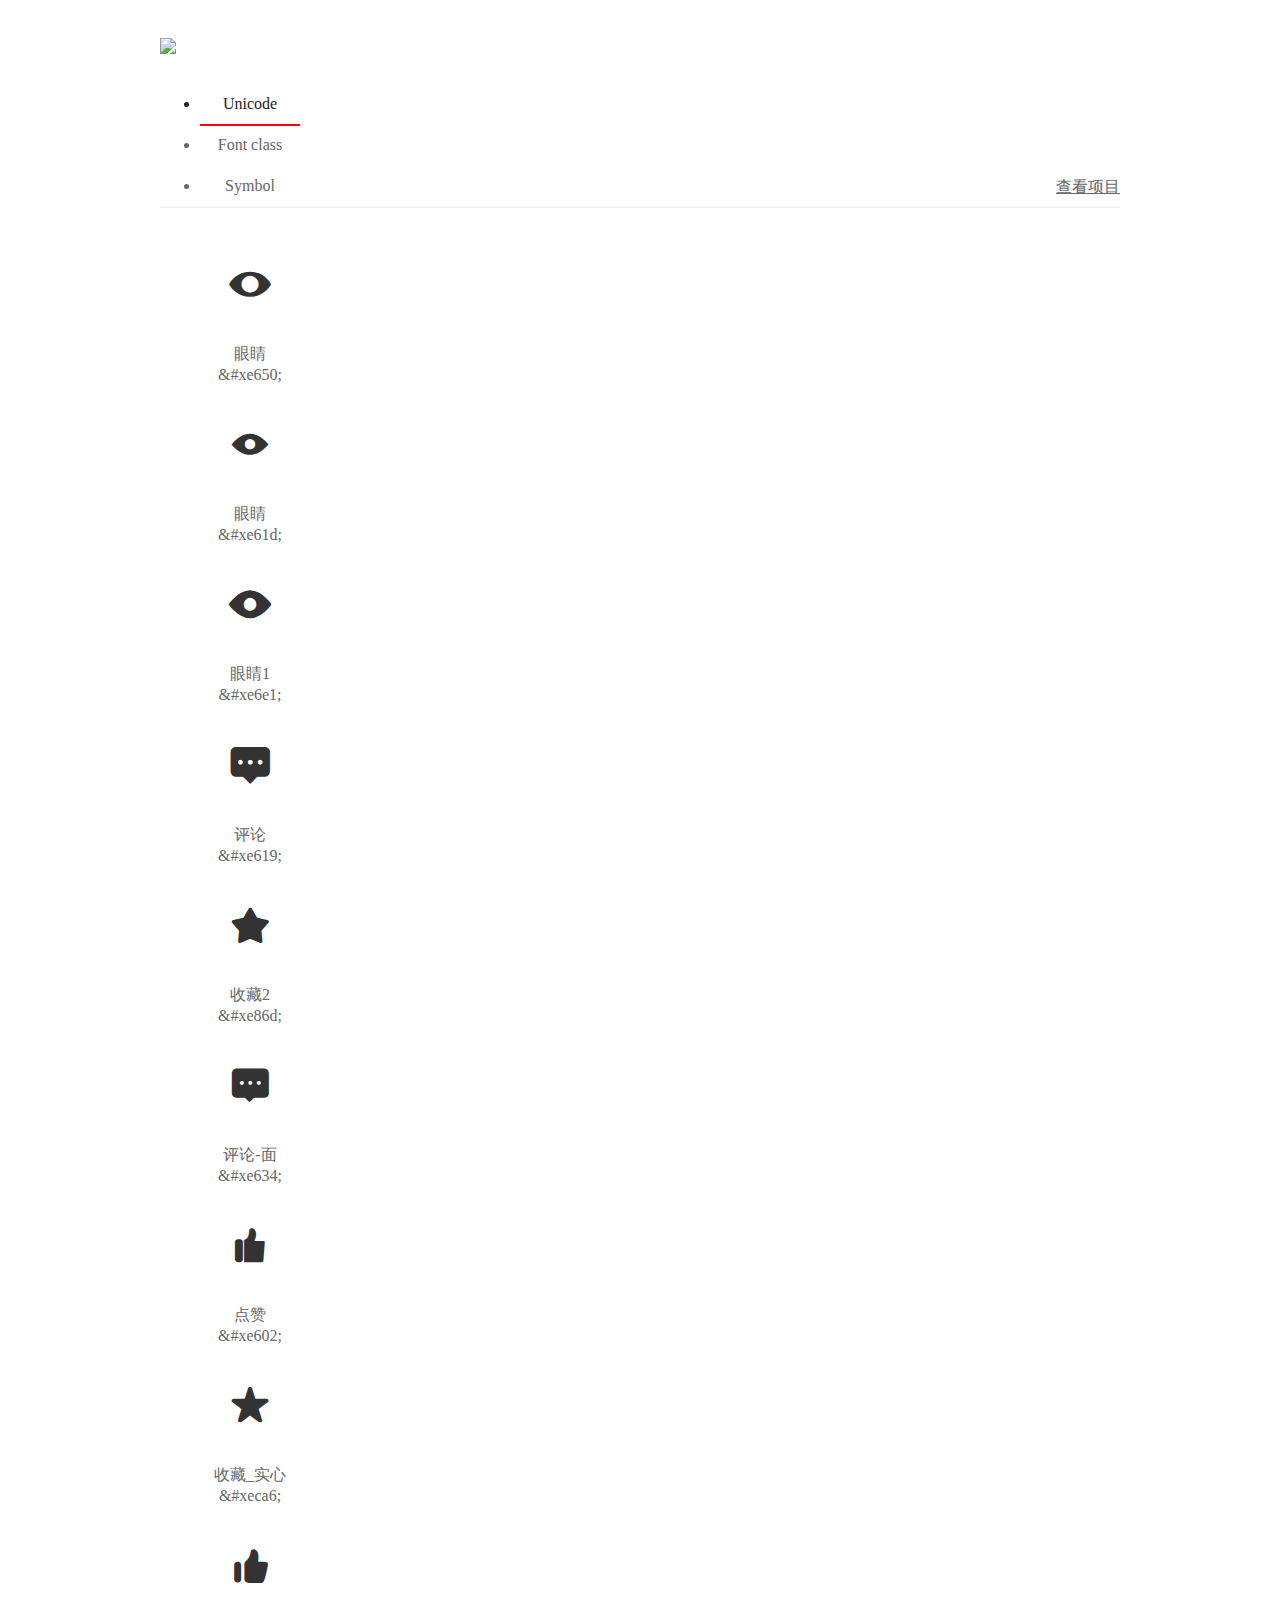
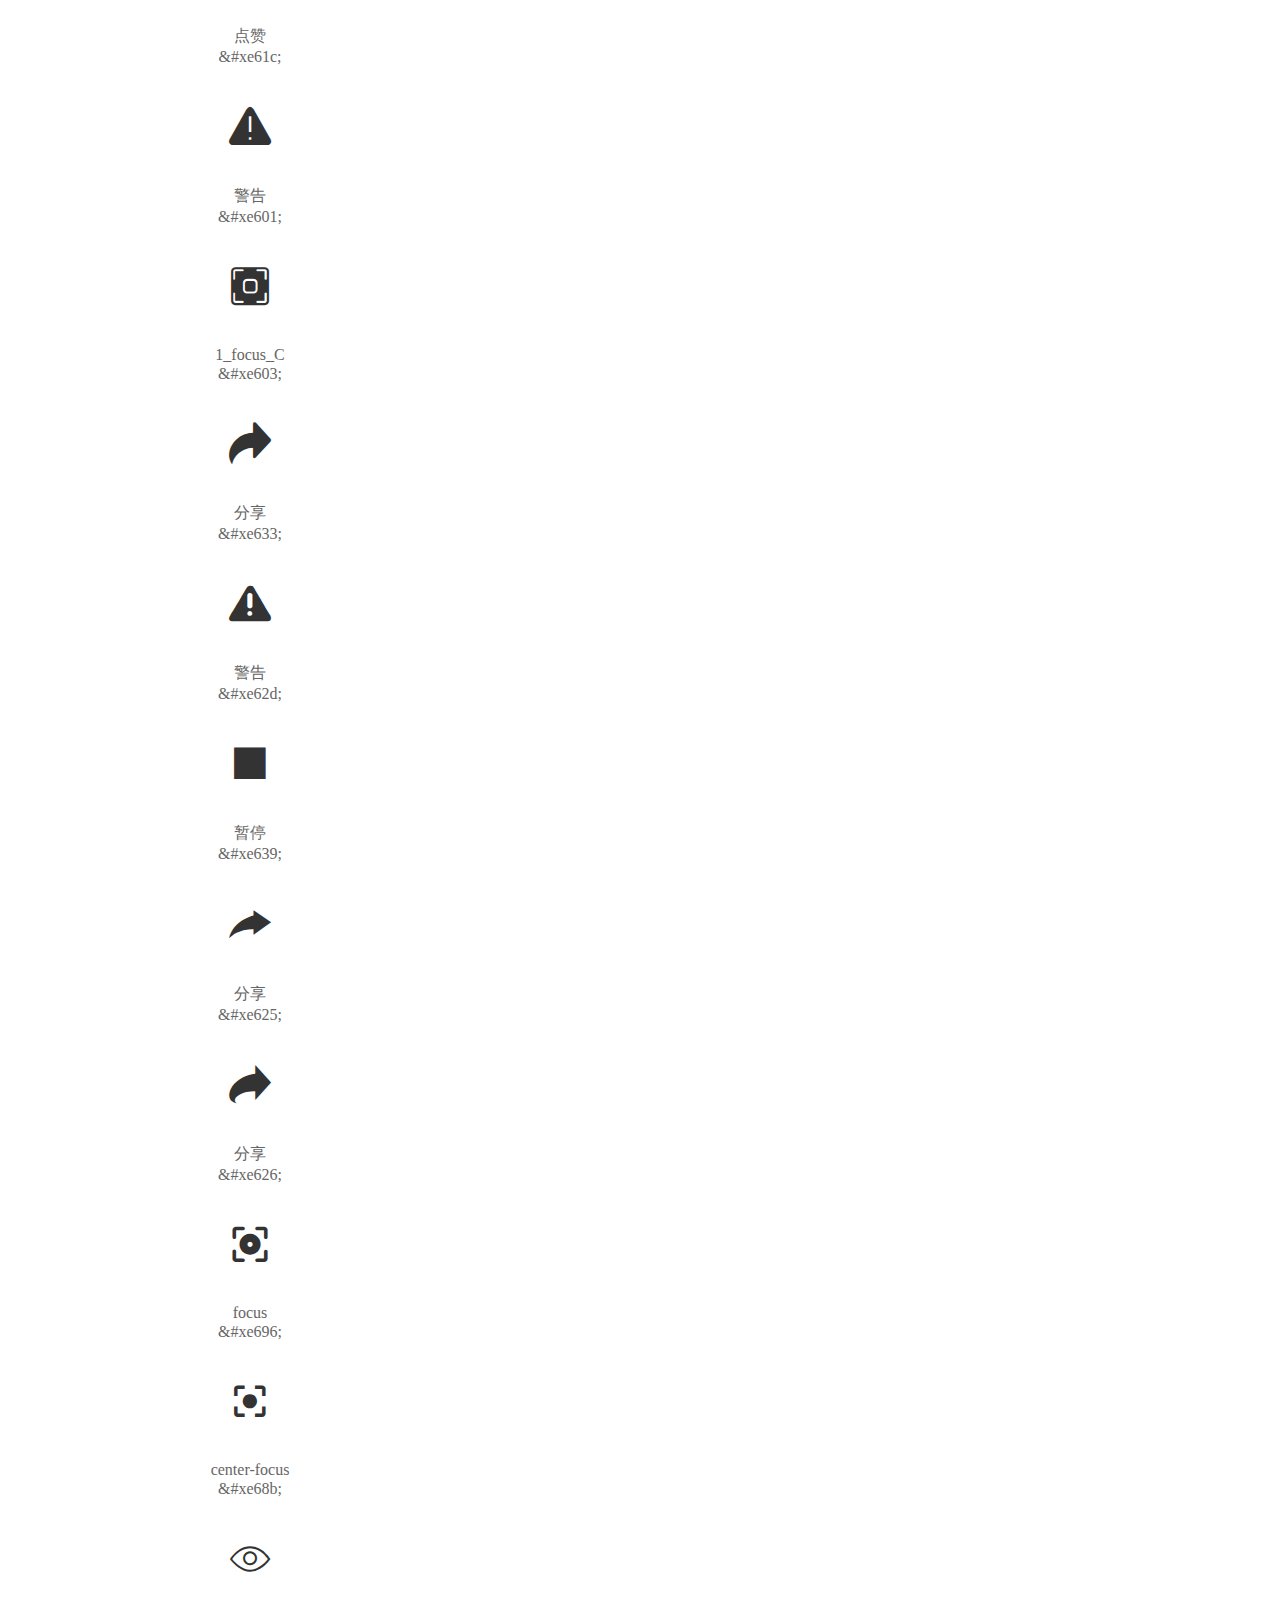
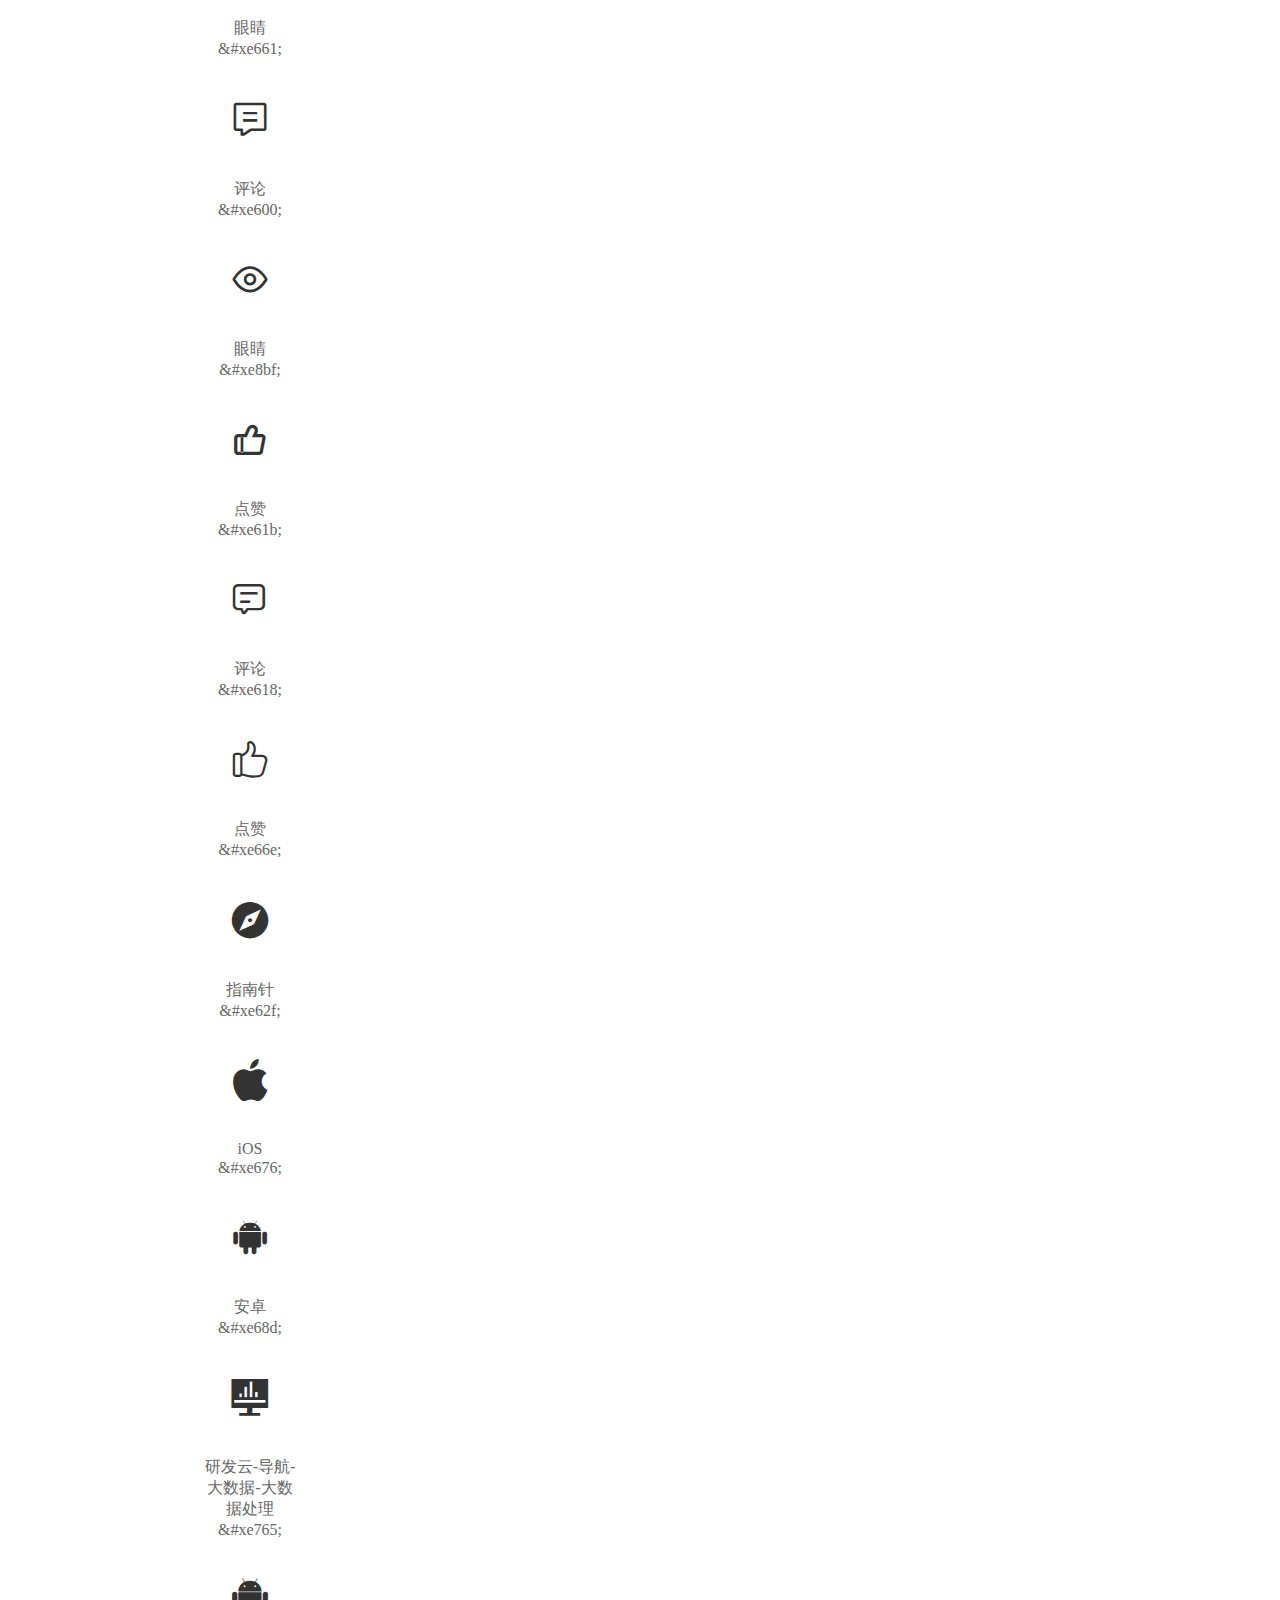
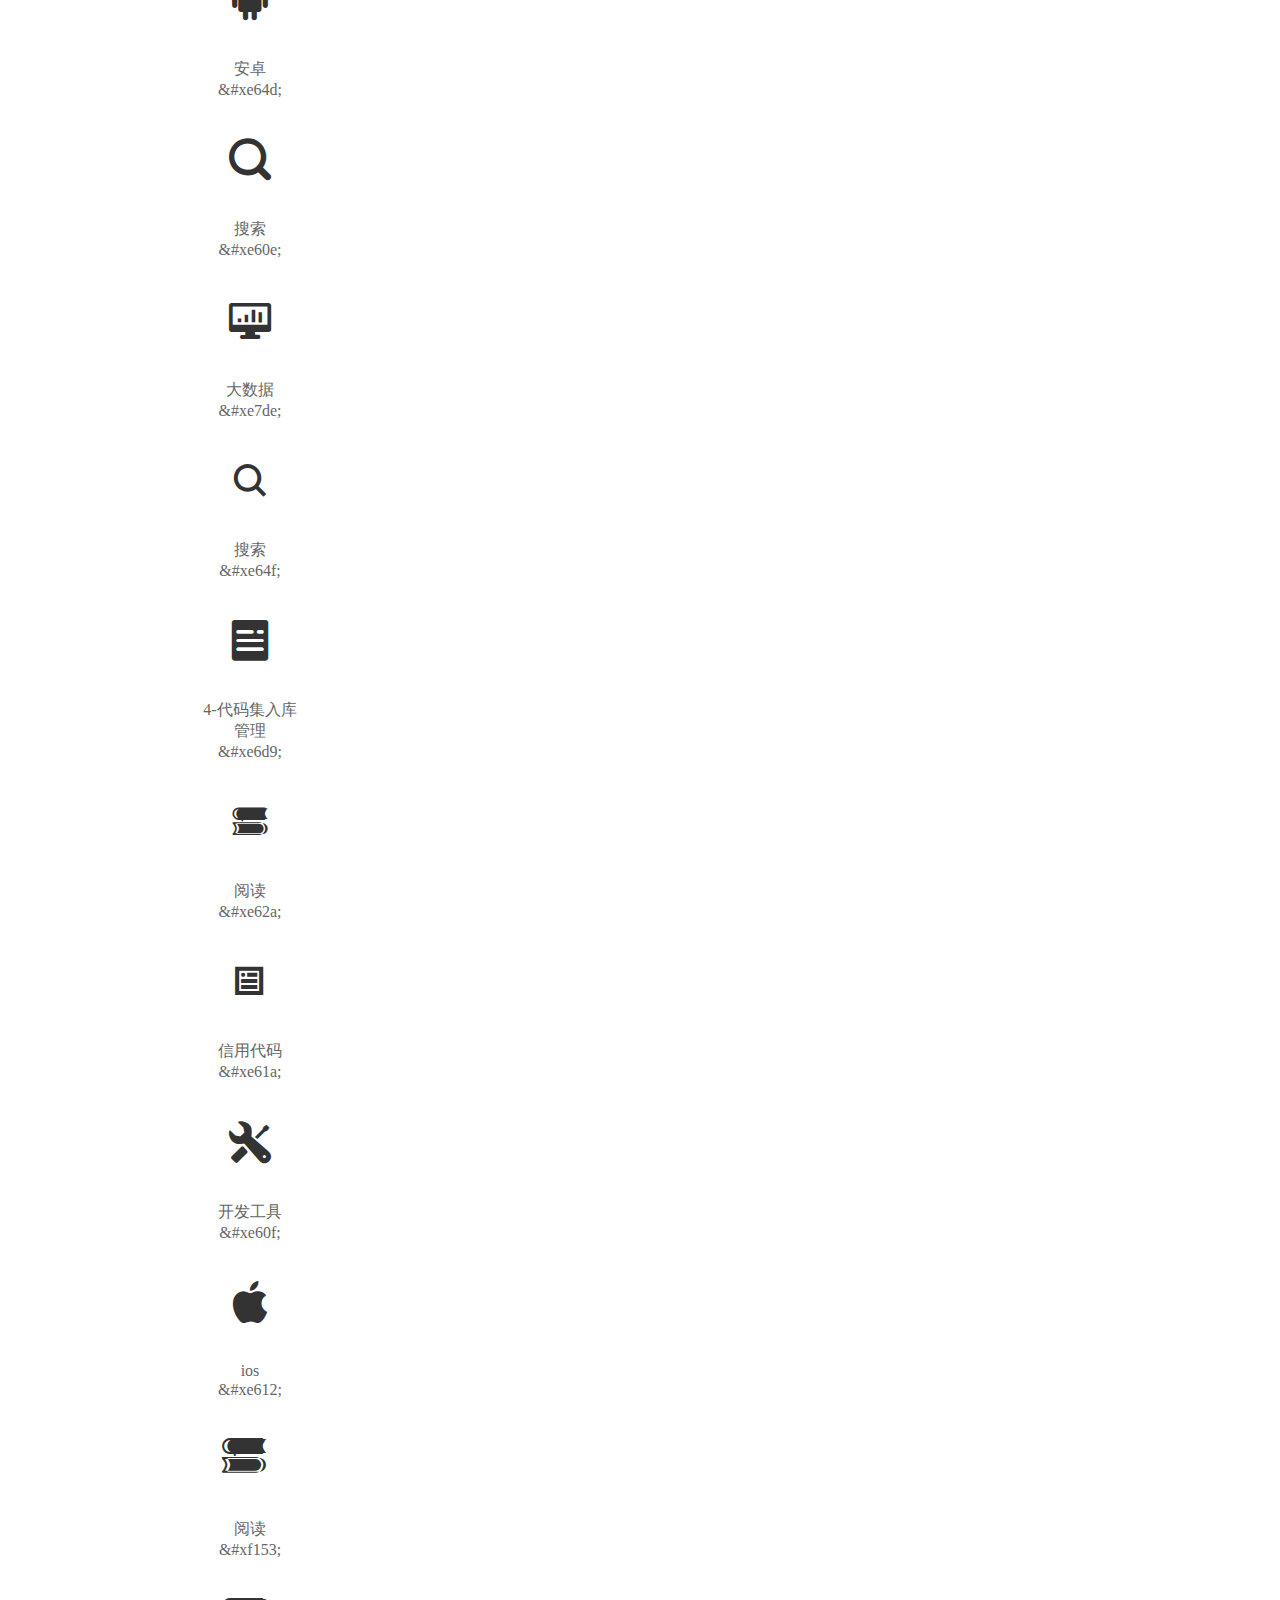
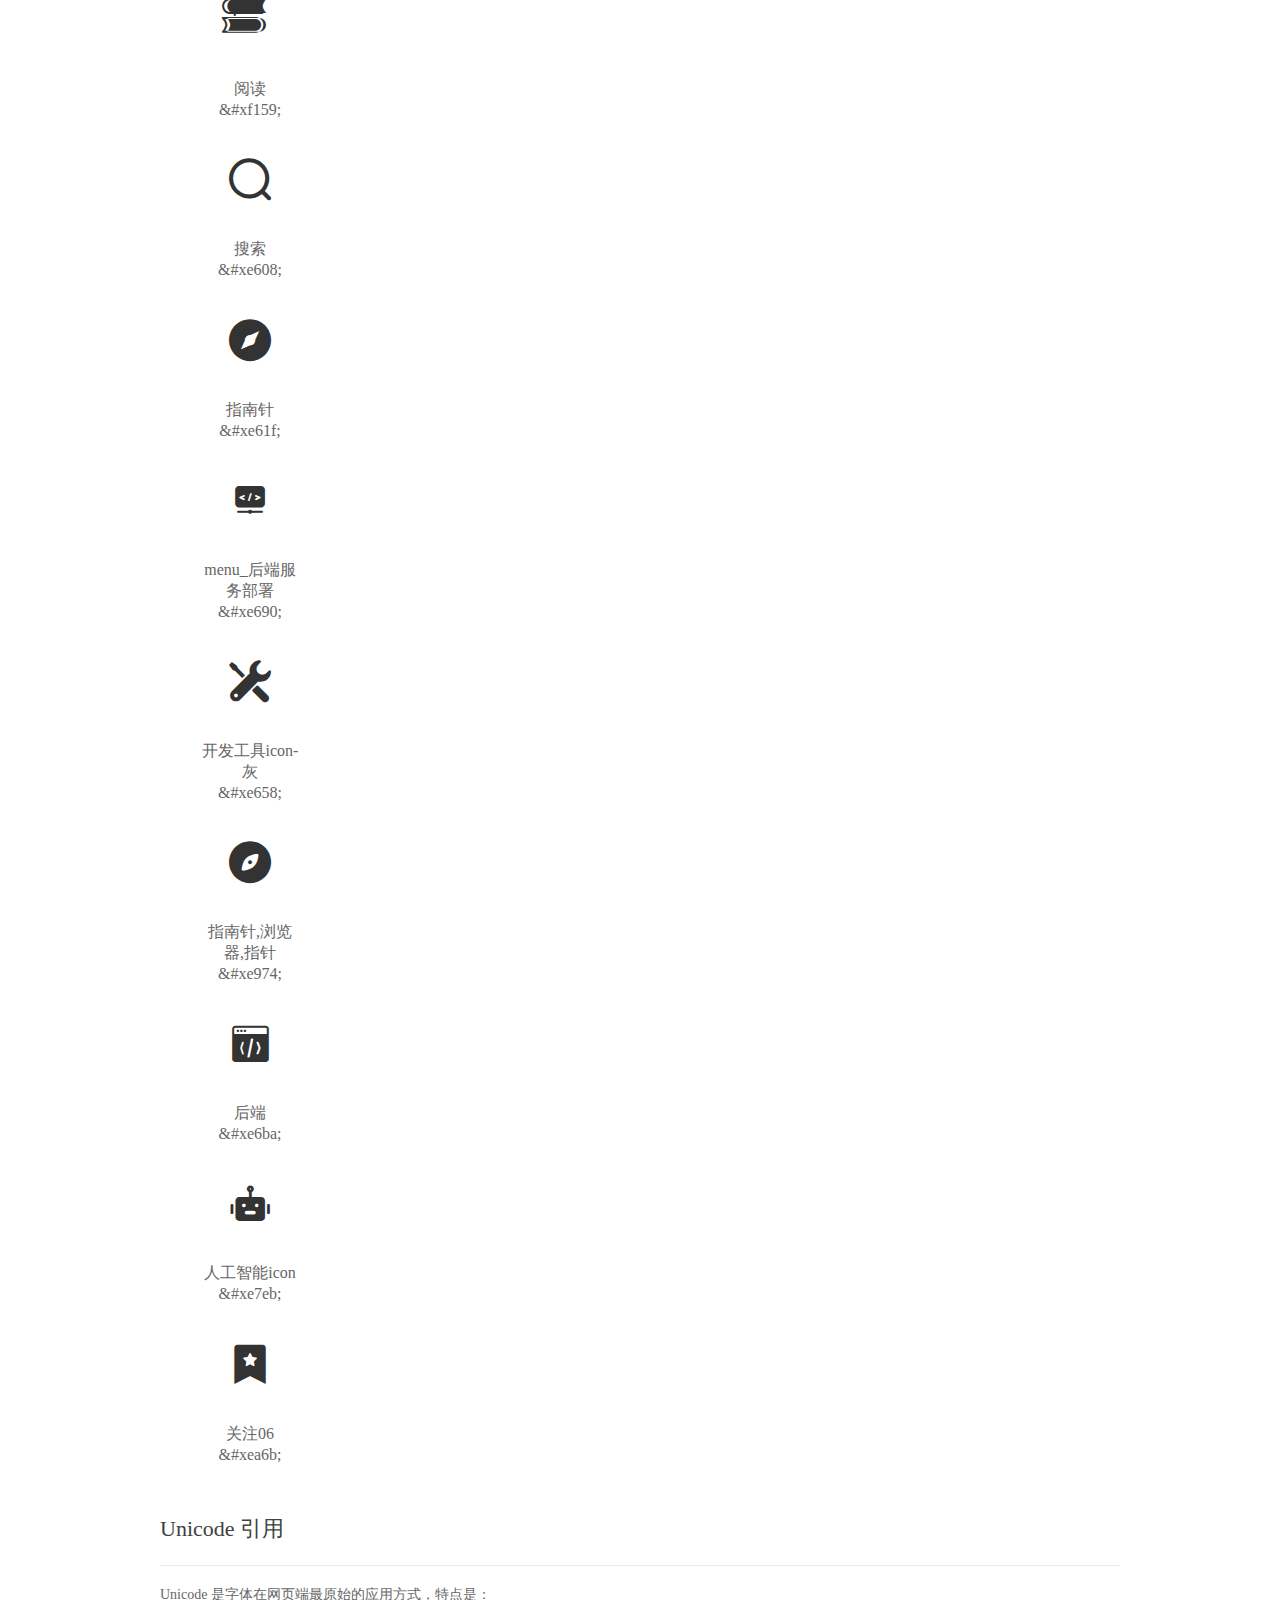
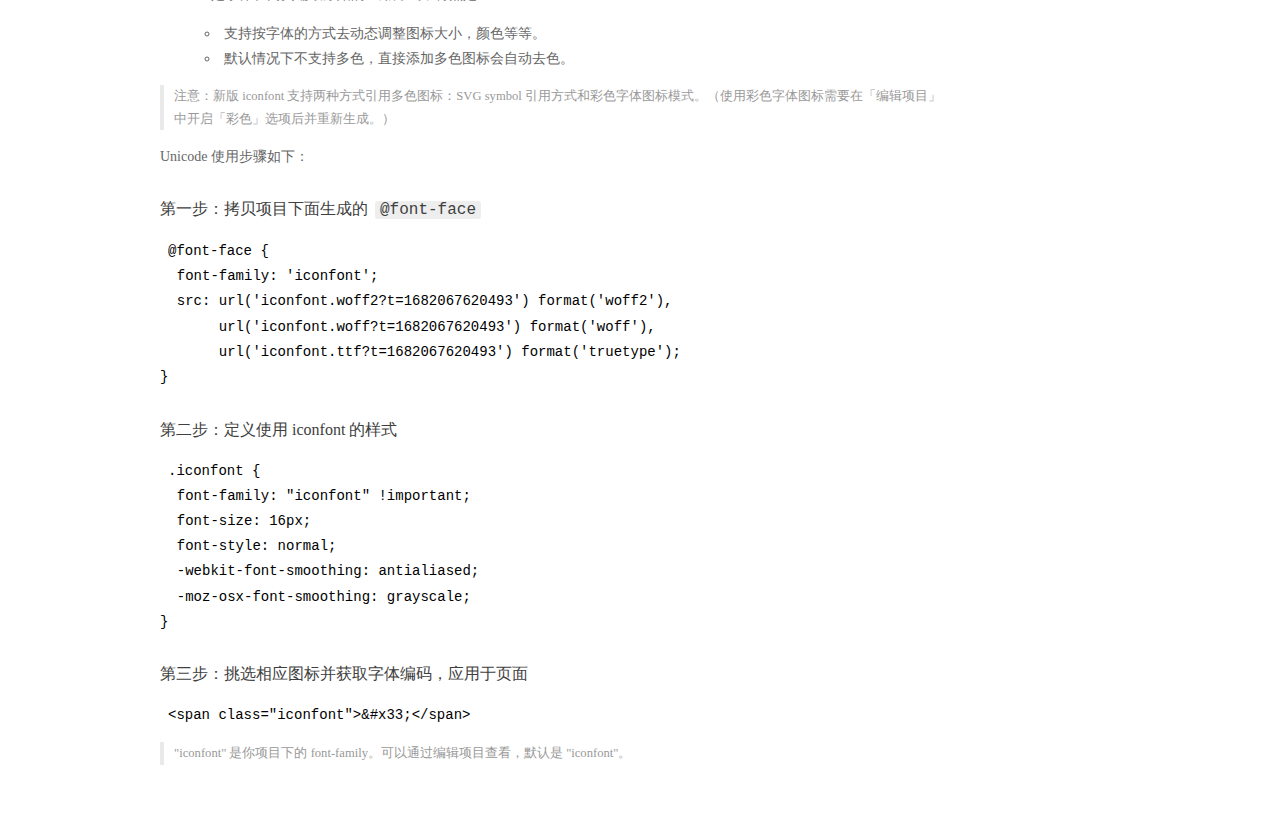
==== CAT/fonts/demo_index.html @ fedba41d "cat" ====
<!DOCTYPE html>
<html>
<head>
  <meta charset="utf-8"/>
  <title>iconfont Demo</title>
  <link rel="shortcut icon" href="//img.alicdn.com/imgextra/i4/O1CN01Z5paLz1O0zuCC7osS_!!6000000001644-55-tps-83-82.svg" type="image/x-icon"/>
  <link rel="icon" type="image/svg+xml" href="//img.alicdn.com/imgextra/i4/O1CN01Z5paLz1O0zuCC7osS_!!6000000001644-55-tps-83-82.svg"/>
  <link rel="stylesheet" href="https://g.alicdn.com/thx/cube/1.3.2/cube.min.css">
  <link rel="stylesheet" href="demo.css">
  <link rel="stylesheet" href="iconfont.css">
  <script src="iconfont.js"></script>
  <!-- jQuery -->
  <script src="https://a1.alicdn.com/oss/uploads/2018/12/26/7bfddb60-08e8-11e9-9b04-53e73bb6408b.js"></script>
  <!-- 代码高亮 -->
  <script src="https://a1.alicdn.com/oss/uploads/2018/12/26/a3f714d0-08e6-11e9-8a15-ebf944d7534c.js"></script>
  <style>
    .main .logo {
      margin-top: 0;
      height: auto;
    }

    .main .logo a {
      display: flex;
      align-items: center;
    }

    .main .logo .sub-title {
      margin-left: 0.5em;
      font-size: 22px;
      color: #fff;
      background: linear-gradient(-45deg, #3967FF, #B500FE);
      -webkit-background-clip: text;
      -webkit-text-fill-color: transparent;
    }
  </style>
</head>
<body>
  <div class="main">
    <h1 class="logo"><a href="https://www.iconfont.cn/" title="iconfont 首页" target="_blank">
      <img width="200" src="https://img.alicdn.com/imgextra/i3/O1CN01Mn65HV1FfSEzR6DKv_!!6000000000514-55-tps-228-59.svg">
      
    </a></h1>
    <div class="nav-tabs">
      <ul id="tabs" class="dib-box">
        <li class="dib active"><span>Unicode</span></li>
        <li class="dib"><span>Font class</span></li>
        <li class="dib"><span>Symbol</span></li>
      </ul>
      
      <a href="https://www.iconfont.cn/manage/index?manage_type=myprojects&projectId=4026173" target="_blank" class="nav-more">查看项目</a>
      
    </div>
    <div class="tab-container">
      <div class="content unicode" style="display: block;">
          <ul class="icon_lists dib-box">
          
            <li class="dib">
              <span class="icon iconfont">&#xe650;</span>
                <div class="name">眼睛</div>
                <div class="code-name">&amp;#xe650;</div>
              </li>
          
            <li class="dib">
              <span class="icon iconfont">&#xe61d;</span>
                <div class="name">眼睛</div>
                <div class="code-name">&amp;#xe61d;</div>
              </li>
          
            <li class="dib">
              <span class="icon iconfont">&#xe6e1;</span>
                <div class="name">眼睛1</div>
                <div class="code-name">&amp;#xe6e1;</div>
              </li>
          
            <li class="dib">
              <span class="icon iconfont">&#xe619;</span>
                <div class="name">评论</div>
                <div class="code-name">&amp;#xe619;</div>
              </li>
          
            <li class="dib">
              <span class="icon iconfont">&#xe86d;</span>
                <div class="name"> 收藏2</div>
                <div class="code-name">&amp;#xe86d;</div>
              </li>
          
            <li class="dib">
              <span class="icon iconfont">&#xe634;</span>
                <div class="name">评论-面</div>
                <div class="code-name">&amp;#xe634;</div>
              </li>
          
            <li class="dib">
              <span class="icon iconfont">&#xe602;</span>
                <div class="name">点赞</div>
                <div class="code-name">&amp;#xe602;</div>
              </li>
          
            <li class="dib">
              <span class="icon iconfont">&#xeca6;</span>
                <div class="name">收藏_实心</div>
                <div class="code-name">&amp;#xeca6;</div>
              </li>
          
            <li class="dib">
              <span class="icon iconfont">&#xe61c;</span>
                <div class="name">点赞</div>
                <div class="code-name">&amp;#xe61c;</div>
              </li>
          
            <li class="dib">
              <span class="icon iconfont">&#xe601;</span>
                <div class="name">警告</div>
                <div class="code-name">&amp;#xe601;</div>
              </li>
          
            <li class="dib">
              <span class="icon iconfont">&#xe603;</span>
                <div class="name">1_focus_C</div>
                <div class="code-name">&amp;#xe603;</div>
              </li>
          
            <li class="dib">
              <span class="icon iconfont">&#xe633;</span>
                <div class="name">分享</div>
                <div class="code-name">&amp;#xe633;</div>
              </li>
          
            <li class="dib">
              <span class="icon iconfont">&#xe62d;</span>
                <div class="name">警告</div>
                <div class="code-name">&amp;#xe62d;</div>
              </li>
          
            <li class="dib">
              <span class="icon iconfont">&#xe639;</span>
                <div class="name">暂停</div>
                <div class="code-name">&amp;#xe639;</div>
              </li>
          
            <li class="dib">
              <span class="icon iconfont">&#xe625;</span>
                <div class="name">分享</div>
                <div class="code-name">&amp;#xe625;</div>
              </li>
          
            <li class="dib">
              <span class="icon iconfont">&#xe626;</span>
                <div class="name">分享</div>
                <div class="code-name">&amp;#xe626;</div>
              </li>
          
            <li class="dib">
              <span class="icon iconfont">&#xe696;</span>
                <div class="name">focus</div>
                <div class="code-name">&amp;#xe696;</div>
              </li>
          
            <li class="dib">
              <span class="icon iconfont">&#xe68b;</span>
                <div class="name">center-focus</div>
                <div class="code-name">&amp;#xe68b;</div>
              </li>
          
            <li class="dib">
              <span class="icon iconfont">&#xe661;</span>
                <div class="name">眼睛</div>
                <div class="code-name">&amp;#xe661;</div>
              </li>
          
            <li class="dib">
              <span class="icon iconfont">&#xe600;</span>
                <div class="name">评论</div>
                <div class="code-name">&amp;#xe600;</div>
              </li>
          
            <li class="dib">
              <span class="icon iconfont">&#xe8bf;</span>
                <div class="name">眼睛</div>
                <div class="code-name">&amp;#xe8bf;</div>
              </li>
          
            <li class="dib">
              <span class="icon iconfont">&#xe61b;</span>
                <div class="name">点赞</div>
                <div class="code-name">&amp;#xe61b;</div>
              </li>
          
            <li class="dib">
              <span class="icon iconfont">&#xe618;</span>
                <div class="name">评论</div>
                <div class="code-name">&amp;#xe618;</div>
              </li>
          
            <li class="dib">
              <span class="icon iconfont">&#xe66e;</span>
                <div class="name">点赞</div>
                <div class="code-name">&amp;#xe66e;</div>
              </li>
          
            <li class="dib">
              <span class="icon iconfont">&#xe62f;</span>
                <div class="name">指南针</div>
                <div class="code-name">&amp;#xe62f;</div>
              </li>
          
            <li class="dib">
              <span class="icon iconfont">&#xe676;</span>
                <div class="name">iOS</div>
                <div class="code-name">&amp;#xe676;</div>
              </li>
          
            <li class="dib">
              <span class="icon iconfont">&#xe68d;</span>
                <div class="name">安卓</div>
                <div class="code-name">&amp;#xe68d;</div>
              </li>
          
            <li class="dib">
              <span class="icon iconfont">&#xe765;</span>
                <div class="name">研发云-导航-大数据-大数据处理</div>
                <div class="code-name">&amp;#xe765;</div>
              </li>
          
            <li class="dib">
              <span class="icon iconfont">&#xe64d;</span>
                <div class="name">安卓</div>
                <div class="code-name">&amp;#xe64d;</div>
              </li>
          
            <li class="dib">
              <span class="icon iconfont">&#xe60e;</span>
                <div class="name">搜索</div>
                <div class="code-name">&amp;#xe60e;</div>
              </li>
          
            <li class="dib">
              <span class="icon iconfont">&#xe7de;</span>
                <div class="name">大数据</div>
                <div class="code-name">&amp;#xe7de;</div>
              </li>
          
            <li class="dib">
              <span class="icon iconfont">&#xe64f;</span>
                <div class="name">搜索</div>
                <div class="code-name">&amp;#xe64f;</div>
              </li>
          
            <li class="dib">
              <span class="icon iconfont">&#xe6d9;</span>
                <div class="name">4-代码集入库管理</div>
                <div class="code-name">&amp;#xe6d9;</div>
              </li>
          
            <li class="dib">
              <span class="icon iconfont">&#xe62a;</span>
                <div class="name">阅读</div>
                <div class="code-name">&amp;#xe62a;</div>
              </li>
          
            <li class="dib">
              <span class="icon iconfont">&#xe61a;</span>
                <div class="name">信用代码</div>
                <div class="code-name">&amp;#xe61a;</div>
              </li>
          
            <li class="dib">
              <span class="icon iconfont">&#xe60f;</span>
                <div class="name">开发工具</div>
                <div class="code-name">&amp;#xe60f;</div>
              </li>
          
            <li class="dib">
              <span class="icon iconfont">&#xe612;</span>
                <div class="name">ios</div>
                <div class="code-name">&amp;#xe612;</div>
              </li>
          
            <li class="dib">
              <span class="icon iconfont">&#xf153;</span>
                <div class="name">阅读</div>
                <div class="code-name">&amp;#xf153;</div>
              </li>
          
            <li class="dib">
              <span class="icon iconfont">&#xf159;</span>
                <div class="name">阅读</div>
                <div class="code-name">&amp;#xf159;</div>
              </li>
          
            <li class="dib">
              <span class="icon iconfont">&#xe608;</span>
                <div class="name">搜索</div>
                <div class="code-name">&amp;#xe608;</div>
              </li>
          
            <li class="dib">
              <span class="icon iconfont">&#xe61f;</span>
                <div class="name">指南针</div>
                <div class="code-name">&amp;#xe61f;</div>
              </li>
          
            <li class="dib">
              <span class="icon iconfont">&#xe690;</span>
                <div class="name">menu_后端服务部署</div>
                <div class="code-name">&amp;#xe690;</div>
              </li>
          
            <li class="dib">
              <span class="icon iconfont">&#xe658;</span>
                <div class="name">开发工具icon-灰</div>
                <div class="code-name">&amp;#xe658;</div>
              </li>
          
            <li class="dib">
              <span class="icon iconfont">&#xe974;</span>
                <div class="name">指南针,浏览器,指针</div>
                <div class="code-name">&amp;#xe974;</div>
              </li>
          
            <li class="dib">
              <span class="icon iconfont">&#xe6ba;</span>
                <div class="name">后端</div>
                <div class="code-name">&amp;#xe6ba;</div>
              </li>
          
            <li class="dib">
              <span class="icon iconfont">&#xe7eb;</span>
                <div class="name">人工智能icon</div>
                <div class="code-name">&amp;#xe7eb;</div>
              </li>
          
            <li class="dib">
              <span class="icon iconfont">&#xea6b;</span>
                <div class="name">关注06</div>
                <div class="code-name">&amp;#xea6b;</div>
              </li>
          
          </ul>
          <div class="article markdown">
          <h2 id="unicode-">Unicode 引用</h2>
          <hr>

          <p>Unicode 是字体在网页端最原始的应用方式，特点是：</p>
          <ul>
            <li>支持按字体的方式去动态调整图标大小，颜色等等。</li>
            <li>默认情况下不支持多色，直接添加多色图标会自动去色。</li>
          </ul>
          <blockquote>
            <p>注意：新版 iconfont 支持两种方式引用多色图标：SVG symbol 引用方式和彩色字体图标模式。（使用彩色字体图标需要在「编辑项目」中开启「彩色」选项后并重新生成。）</p>
          </blockquote>
          <p>Unicode 使用步骤如下：</p>
          <h3 id="-font-face">第一步：拷贝项目下面生成的 <code>@font-face</code></h3>
<pre><code class="language-css"
>@font-face {
  font-family: 'iconfont';
  src: url('iconfont.woff2?t=1682067620493') format('woff2'),
       url('iconfont.woff?t=1682067620493') format('woff'),
       url('iconfont.ttf?t=1682067620493') format('truetype');
}
</code></pre>
          <h3 id="-iconfont-">第二步：定义使用 iconfont 的样式</h3>
<pre><code class="language-css"
>.iconfont {
  font-family: "iconfont" !important;
  font-size: 16px;
  font-style: normal;
  -webkit-font-smoothing: antialiased;
  -moz-osx-font-smoothing: grayscale;
}
</code></pre>
          <h3 id="-">第三步：挑选相应图标并获取字体编码，应用于页面</h3>
<pre>
<code class="language-html"
>&lt;span class="iconfont"&gt;&amp;#x33;&lt;/span&gt;
</code></pre>
          <blockquote>
            <p>"iconfont" 是你项目下的 font-family。可以通过编辑项目查看，默认是 "iconfont"。</p>
          </blockquote>
          </div>
      </div>
      <div class="content font-class">
        <ul class="icon_lists dib-box">
          
          <li class="dib">
            <span class="icon iconfont icon-yj"></span>
            <div class="name">
              眼睛
            </div>
            <div class="code-name">.icon-yj
            </div>
          </li>
          
          <li class="dib">
            <span class="icon iconfont icon-yanjing2"></span>
            <div class="name">
              眼睛
            </div>
            <div class="code-name">.icon-yanjing2
            </div>
          </li>
          
          <li class="dib">
            <span class="icon iconfont icon-yanjing3"></span>
            <div class="name">
              眼睛1
            </div>
            <div class="code-name">.icon-yanjing3
            </div>
          </li>
          
          <li class="dib">
            <span class="icon iconfont icon-pinglun2"></span>
            <div class="name">
              评论
            </div>
            <div class="code-name">.icon-pinglun2
            </div>
          </li>
          
          <li class="dib">
            <span class="icon iconfont icon-shoucang"></span>
            <div class="name">
               收藏2
            </div>
            <div class="code-name">.icon-shoucang
            </div>
          </li>
          
          <li class="dib">
            <span class="icon iconfont icon-pinglun-mian"></span>
            <div class="name">
              评论-面
            </div>
            <div class="code-name">.icon-pinglun-mian
            </div>
          </li>
          
          <li class="dib">
            <span class="icon iconfont icon-dianzan"></span>
            <div class="name">
              点赞
            </div>
            <div class="code-name">.icon-dianzan
            </div>
          </li>
          
          <li class="dib">
            <span class="icon iconfont icon-shoucang_shixin"></span>
            <div class="name">
              收藏_实心
            </div>
            <div class="code-name">.icon-shoucang_shixin
            </div>
          </li>
          
          <li class="dib">
            <span class="icon iconfont icon-dianzan1"></span>
            <div class="name">
              点赞
            </div>
            <div class="code-name">.icon-dianzan1
            </div>
          </li>
          
          <li class="dib">
            <span class="icon iconfont icon-jinggao"></span>
            <div class="name">
              警告
            </div>
            <div class="code-name">.icon-jinggao
            </div>
          </li>
          
          <li class="dib">
            <span class="icon iconfont icon-1focusc"></span>
            <div class="name">
              1_focus_C
            </div>
            <div class="code-name">.icon-1focusc
            </div>
          </li>
          
          <li class="dib">
            <span class="icon iconfont icon-fenxiang"></span>
            <div class="name">
              分享
            </div>
            <div class="code-name">.icon-fenxiang
            </div>
          </li>
          
          <li class="dib">
            <span class="icon iconfont icon-jinggao1"></span>
            <div class="name">
              警告
            </div>
            <div class="code-name">.icon-jinggao1
            </div>
          </li>
          
          <li class="dib">
            <span class="icon iconfont icon-zanting"></span>
            <div class="name">
              暂停
            </div>
            <div class="code-name">.icon-zanting
            </div>
          </li>
          
          <li class="dib">
            <span class="icon iconfont icon-arrow-"></span>
            <div class="name">
              分享
            </div>
            <div class="code-name">.icon-arrow-
            </div>
          </li>
          
          <li class="dib">
            <span class="icon iconfont icon-arrow-1"></span>
            <div class="name">
              分享
            </div>
            <div class="code-name">.icon-arrow-1
            </div>
          </li>
          
          <li class="dib">
            <span class="icon iconfont icon-focus"></span>
            <div class="name">
              focus
            </div>
            <div class="code-name">.icon-focus
            </div>
          </li>
          
          <li class="dib">
            <span class="icon iconfont icon-center-focus"></span>
            <div class="name">
              center-focus
            </div>
            <div class="code-name">.icon-center-focus
            </div>
          </li>
          
          <li class="dib">
            <span class="icon iconfont icon-yanjing"></span>
            <div class="name">
              眼睛
            </div>
            <div class="code-name">.icon-yanjing
            </div>
          </li>
          
          <li class="dib">
            <span class="icon iconfont icon-pinglun"></span>
            <div class="name">
              评论
            </div>
            <div class="code-name">.icon-pinglun
            </div>
          </li>
          
          <li class="dib">
            <span class="icon iconfont icon-yanjing1"></span>
            <div class="name">
              眼睛
            </div>
            <div class="code-name">.icon-yanjing1
            </div>
          </li>
          
          <li class="dib">
            <span class="icon iconfont icon-dianzan-"></span>
            <div class="name">
              点赞
            </div>
            <div class="code-name">.icon-dianzan-
            </div>
          </li>
          
          <li class="dib">
            <span class="icon iconfont icon-pinglun1"></span>
            <div class="name">
              评论
            </div>
            <div class="code-name">.icon-pinglun1
            </div>
          </li>
          
          <li class="dib">
            <span class="icon iconfont icon-thumbsup"></span>
            <div class="name">
              点赞
            </div>
            <div class="code-name">.icon-thumbsup
            </div>
          </li>
          
          <li class="dib">
            <span class="icon iconfont icon-zhinanzhen"></span>
            <div class="name">
              指南针
            </div>
            <div class="code-name">.icon-zhinanzhen
            </div>
          </li>
          
          <li class="dib">
            <span class="icon iconfont icon-ios"></span>
            <div class="name">
              iOS
            </div>
            <div class="code-name">.icon-ios
            </div>
          </li>
          
          <li class="dib">
            <span class="icon iconfont icon-anzhuo"></span>
            <div class="name">
              安卓
            </div>
            <div class="code-name">.icon-anzhuo
            </div>
          </li>
          
          <li class="dib">
            <span class="icon iconfont icon-yanfayun-daohang-dashuju-dashujuchuli"></span>
            <div class="name">
              研发云-导航-大数据-大数据处理
            </div>
            <div class="code-name">.icon-yanfayun-daohang-dashuju-dashujuchuli
            </div>
          </li>
          
          <li class="dib">
            <span class="icon iconfont icon-anzhuo1"></span>
            <div class="name">
              安卓
            </div>
            <div class="code-name">.icon-anzhuo1
            </div>
          </li>
          
          <li class="dib">
            <span class="icon iconfont icon-sousuo"></span>
            <div class="name">
              搜索
            </div>
            <div class="code-name">.icon-sousuo
            </div>
          </li>
          
          <li class="dib">
            <span class="icon iconfont icon-dashuju"></span>
            <div class="name">
              大数据
            </div>
            <div class="code-name">.icon-dashuju
            </div>
          </li>
          
          <li class="dib">
            <span class="icon iconfont icon-sousuo1"></span>
            <div class="name">
              搜索
            </div>
            <div class="code-name">.icon-sousuo1
            </div>
          </li>
          
          <li class="dib">
            <span class="icon iconfont icon--daimajirukuguanli"></span>
            <div class="name">
              4-代码集入库管理
            </div>
            <div class="code-name">.icon--daimajirukuguanli
            </div>
          </li>
          
          <li class="dib">
            <span class="icon iconfont icon-yuedu"></span>
            <div class="name">
              阅读
            </div>
            <div class="code-name">.icon-yuedu
            </div>
          </li>
          
          <li class="dib">
            <span class="icon iconfont icon-xinyongdaima"></span>
            <div class="name">
              信用代码
            </div>
            <div class="code-name">.icon-xinyongdaima
            </div>
          </li>
          
          <li class="dib">
            <span class="icon iconfont icon-kaifagongju"></span>
            <div class="name">
              开发工具
            </div>
            <div class="code-name">.icon-kaifagongju
            </div>
          </li>
          
          <li class="dib">
            <span class="icon iconfont icon-ios1"></span>
            <div class="name">
              ios
            </div>
            <div class="code-name">.icon-ios1
            </div>
          </li>
          
          <li class="dib">
            <span class="icon iconfont icon-yuedu1"></span>
            <div class="name">
              阅读
            </div>
            <div class="code-name">.icon-yuedu1
            </div>
          </li>
          
          <li class="dib">
            <span class="icon iconfont icon-yuedu2"></span>
            <div class="name">
              阅读
            </div>
            <div class="code-name">.icon-yuedu2
            </div>
          </li>
          
          <li class="dib">
            <span class="icon iconfont icon-sousuo2"></span>
            <div class="name">
              搜索
            </div>
            <div class="code-name">.icon-sousuo2
            </div>
          </li>
          
          <li class="dib">
            <span class="icon iconfont icon-zhinanzhen1"></span>
            <div class="name">
              指南针
            </div>
            <div class="code-name">.icon-zhinanzhen1
            </div>
          </li>
          
          <li class="dib">
            <span class="icon iconfont icon-menu_houduanfuwubushu"></span>
            <div class="name">
              menu_后端服务部署
            </div>
            <div class="code-name">.icon-menu_houduanfuwubushu
            </div>
          </li>
          
          <li class="dib">
            <span class="icon iconfont icon-kaifagongjuicon-hui"></span>
            <div class="name">
              开发工具icon-灰
            </div>
            <div class="code-name">.icon-kaifagongjuicon-hui
            </div>
          </li>
          
          <li class="dib">
            <span class="icon iconfont icon-compass-full"></span>
            <div class="name">
              指南针,浏览器,指针
            </div>
            <div class="code-name">.icon-compass-full
            </div>
          </li>
          
          <li class="dib">
            <span class="icon iconfont icon-houduan"></span>
            <div class="name">
              后端
            </div>
            <div class="code-name">.icon-houduan
            </div>
          </li>
          
          <li class="dib">
            <span class="icon iconfont icon-rengongzhinengicon"></span>
            <div class="name">
              人工智能icon
            </div>
            <div class="code-name">.icon-rengongzhinengicon
            </div>
          </li>
          
          <li class="dib">
            <span class="icon iconfont icon-guanzhu06"></span>
            <div class="name">
              关注06
            </div>
            <div class="code-name">.icon-guanzhu06
            </div>
          </li>
          
        </ul>
        <div class="article markdown">
        <h2 id="font-class-">font-class 引用</h2>
        <hr>

        <p>font-class 是 Unicode 使用方式的一种变种，主要是解决 Unicode 书写不直观，语意不明确的问题。</p>
        <p>与 Unicode 使用方式相比，具有如下特点：</p>
        <ul>
          <li>相比于 Unicode 语意明确，书写更直观。可以很容易分辨这个 icon 是什么。</li>
          <li>因为使用 class 来定义图标，所以当要替换图标时，只需要修改 class 里面的 Unicode 引用。</li>
        </ul>
        <p>使用步骤如下：</p>
        <h3 id="-fontclass-">第一步：引入项目下面生成的 fontclass 代码：</h3>
<pre><code class="language-html">&lt;link rel="stylesheet" href="./iconfont.css"&gt;
</code></pre>
        <h3 id="-">第二步：挑选相应图标并获取类名，应用于页面：</h3>
<pre><code class="language-html">&lt;span class="iconfont icon-xxx"&gt;&lt;/span&gt;
</code></pre>
        <blockquote>
          <p>"
            iconfont" 是你项目下的 font-family。可以通过编辑项目查看，默认是 "iconfont"。</p>
        </blockquote>
      </div>
      </div>
      <div class="content symbol">
          <ul class="icon_lists dib-box">
          
            <li class="dib">
                <svg class="icon svg-icon" aria-hidden="true">
                  <use xlink:href="#icon-yj"></use>
                </svg>
                <div class="name">眼睛</div>
                <div class="code-name">#icon-yj</div>
            </li>
          
            <li class="dib">
                <svg class="icon svg-icon" aria-hidden="true">
                  <use xlink:href="#icon-yanjing2"></use>
                </svg>
                <div class="name">眼睛</div>
                <div class="code-name">#icon-yanjing2</div>
            </li>
          
            <li class="dib">
                <svg class="icon svg-icon" aria-hidden="true">
                  <use xlink:href="#icon-yanjing3"></use>
                </svg>
                <div class="name">眼睛1</div>
                <div class="code-name">#icon-yanjing3</div>
            </li>
          
            <li class="dib">
                <svg class="icon svg-icon" aria-hidden="true">
                  <use xlink:href="#icon-pinglun2"></use>
                </svg>
                <div class="name">评论</div>
                <div class="code-name">#icon-pinglun2</div>
            </li>
          
            <li class="dib">
                <svg class="icon svg-icon" aria-hidden="true">
                  <use xlink:href="#icon-shoucang"></use>
                </svg>
                <div class="name"> 收藏2</div>
                <div class="code-name">#icon-shoucang</div>
            </li>
          
            <li class="dib">
                <svg class="icon svg-icon" aria-hidden="true">
                  <use xlink:href="#icon-pinglun-mian"></use>
                </svg>
                <div class="name">评论-面</div>
                <div class="code-name">#icon-pinglun-mian</div>
            </li>
          
            <li class="dib">
                <svg class="icon svg-icon" aria-hidden="true">
                  <use xlink:href="#icon-dianzan"></use>
                </svg>
                <div class="name">点赞</div>
                <div class="code-name">#icon-dianzan</div>
            </li>
          
            <li class="dib">
                <svg class="icon svg-icon" aria-hidden="true">
                  <use xlink:href="#icon-shoucang_shixin"></use>
                </svg>
                <div class="name">收藏_实心</div>
                <div class="code-name">#icon-shoucang_shixin</div>
            </li>
          
            <li class="dib">
                <svg class="icon svg-icon" aria-hidden="true">
                  <use xlink:href="#icon-dianzan1"></use>
                </svg>
                <div class="name">点赞</div>
                <div class="code-name">#icon-dianzan1</div>
            </li>
          
            <li class="dib">
                <svg class="icon svg-icon" aria-hidden="true">
                  <use xlink:href="#icon-jinggao"></use>
                </svg>
                <div class="name">警告</div>
                <div class="code-name">#icon-jinggao</div>
            </li>
          
            <li class="dib">
                <svg class="icon svg-icon" aria-hidden="true">
                  <use xlink:href="#icon-1focusc"></use>
                </svg>
                <div class="name">1_focus_C</div>
                <div class="code-name">#icon-1focusc</div>
            </li>
          
            <li class="dib">
                <svg class="icon svg-icon" aria-hidden="true">
                  <use xlink:href="#icon-fenxiang"></use>
                </svg>
                <div class="name">分享</div>
                <div class="code-name">#icon-fenxiang</div>
            </li>
          
            <li class="dib">
                <svg class="icon svg-icon" aria-hidden="true">
                  <use xlink:href="#icon-jinggao1"></use>
                </svg>
                <div class="name">警告</div>
                <div class="code-name">#icon-jinggao1</div>
            </li>
          
            <li class="dib">
                <svg class="icon svg-icon" aria-hidden="true">
                  <use xlink:href="#icon-zanting"></use>
                </svg>
                <div class="name">暂停</div>
                <div class="code-name">#icon-zanting</div>
            </li>
          
            <li class="dib">
                <svg class="icon svg-icon" aria-hidden="true">
                  <use xlink:href="#icon-arrow-"></use>
                </svg>
                <div class="name">分享</div>
                <div class="code-name">#icon-arrow-</div>
            </li>
          
            <li class="dib">
                <svg class="icon svg-icon" aria-hidden="true">
                  <use xlink:href="#icon-arrow-1"></use>
                </svg>
                <div class="name">分享</div>
                <div class="code-name">#icon-arrow-1</div>
            </li>
          
            <li class="dib">
                <svg class="icon svg-icon" aria-hidden="true">
                  <use xlink:href="#icon-focus"></use>
                </svg>
                <div class="name">focus</div>
                <div class="code-name">#icon-focus</div>
            </li>
          
            <li class="dib">
                <svg class="icon svg-icon" aria-hidden="true">
                  <use xlink:href="#icon-center-focus"></use>
                </svg>
                <div class="name">center-focus</div>
                <div class="code-name">#icon-center-focus</div>
            </li>
          
            <li class="dib">
                <svg class="icon svg-icon" aria-hidden="true">
                  <use xlink:href="#icon-yanjing"></use>
                </svg>
                <div class="name">眼睛</div>
                <div class="code-name">#icon-yanjing</div>
            </li>
          
            <li class="dib">
                <svg class="icon svg-icon" aria-hidden="true">
                  <use xlink:href="#icon-pinglun"></use>
                </svg>
                <div class="name">评论</div>
                <div class="code-name">#icon-pinglun</div>
            </li>
          
            <li class="dib">
                <svg class="icon svg-icon" aria-hidden="true">
                  <use xlink:href="#icon-yanjing1"></use>
                </svg>
                <div class="name">眼睛</div>
                <div class="code-name">#icon-yanjing1</div>
            </li>
          
            <li class="dib">
                <svg class="icon svg-icon" aria-hidden="true">
                  <use xlink:href="#icon-dianzan-"></use>
                </svg>
                <div class="name">点赞</div>
                <div class="code-name">#icon-dianzan-</div>
            </li>
          
            <li class="dib">
                <svg class="icon svg-icon" aria-hidden="true">
                  <use xlink:href="#icon-pinglun1"></use>
                </svg>
                <div class="name">评论</div>
                <div class="code-name">#icon-pinglun1</div>
            </li>
          
            <li class="dib">
                <svg class="icon svg-icon" aria-hidden="true">
                  <use xlink:href="#icon-thumbsup"></use>
                </svg>
                <div class="name">点赞</div>
                <div class="code-name">#icon-thumbsup</div>
            </li>
          
            <li class="dib">
                <svg class="icon svg-icon" aria-hidden="true">
                  <use xlink:href="#icon-zhinanzhen"></use>
                </svg>
                <div class="name">指南针</div>
                <div class="code-name">#icon-zhinanzhen</div>
            </li>
          
            <li class="dib">
                <svg class="icon svg-icon" aria-hidden="true">
                  <use xlink:href="#icon-ios"></use>
                </svg>
                <div class="name">iOS</div>
                <div class="code-name">#icon-ios</div>
            </li>
          
            <li class="dib">
                <svg class="icon svg-icon" aria-hidden="true">
                  <use xlink:href="#icon-anzhuo"></use>
                </svg>
                <div class="name">安卓</div>
                <div class="code-name">#icon-anzhuo</div>
            </li>
          
            <li class="dib">
                <svg class="icon svg-icon" aria-hidden="true">
                  <use xlink:href="#icon-yanfayun-daohang-dashuju-dashujuchuli"></use>
                </svg>
                <div class="name">研发云-导航-大数据-大数据处理</div>
                <div class="code-name">#icon-yanfayun-daohang-dashuju-dashujuchuli</div>
            </li>
          
            <li class="dib">
                <svg class="icon svg-icon" aria-hidden="true">
                  <use xlink:href="#icon-anzhuo1"></use>
                </svg>
                <div class="name">安卓</div>
                <div class="code-name">#icon-anzhuo1</div>
            </li>
          
            <li class="dib">
                <svg class="icon svg-icon" aria-hidden="true">
                  <use xlink:href="#icon-sousuo"></use>
                </svg>
                <div class="name">搜索</div>
                <div class="code-name">#icon-sousuo</div>
            </li>
          
            <li class="dib">
                <svg class="icon svg-icon" aria-hidden="true">
                  <use xlink:href="#icon-dashuju"></use>
                </svg>
                <div class="name">大数据</div>
                <div class="code-name">#icon-dashuju</div>
            </li>
          
            <li class="dib">
                <svg class="icon svg-icon" aria-hidden="true">
                  <use xlink:href="#icon-sousuo1"></use>
                </svg>
                <div class="name">搜索</div>
                <div class="code-name">#icon-sousuo1</div>
            </li>
          
            <li class="dib">
                <svg class="icon svg-icon" aria-hidden="true">
                  <use xlink:href="#icon--daimajirukuguanli"></use>
                </svg>
                <div class="name">4-代码集入库管理</div>
                <div class="code-name">#icon--daimajirukuguanli</div>
            </li>
          
            <li class="dib">
                <svg class="icon svg-icon" aria-hidden="true">
                  <use xlink:href="#icon-yuedu"></use>
                </svg>
                <div class="name">阅读</div>
                <div class="code-name">#icon-yuedu</div>
            </li>
          
            <li class="dib">
                <svg class="icon svg-icon" aria-hidden="true">
                  <use xlink:href="#icon-xinyongdaima"></use>
                </svg>
                <div class="name">信用代码</div>
                <div class="code-name">#icon-xinyongdaima</div>
            </li>
          
            <li class="dib">
                <svg class="icon svg-icon" aria-hidden="true">
                  <use xlink:href="#icon-kaifagongju"></use>
                </svg>
                <div class="name">开发工具</div>
                <div class="code-name">#icon-kaifagongju</div>
            </li>
          
            <li class="dib">
                <svg class="icon svg-icon" aria-hidden="true">
                  <use xlink:href="#icon-ios1"></use>
                </svg>
                <div class="name">ios</div>
                <div class="code-name">#icon-ios1</div>
            </li>
          
            <li class="dib">
                <svg class="icon svg-icon" aria-hidden="true">
                  <use xlink:href="#icon-yuedu1"></use>
                </svg>
                <div class="name">阅读</div>
                <div class="code-name">#icon-yuedu1</div>
            </li>
          
            <li class="dib">
                <svg class="icon svg-icon" aria-hidden="true">
                  <use xlink:href="#icon-yuedu2"></use>
                </svg>
                <div class="name">阅读</div>
                <div class="code-name">#icon-yuedu2</div>
            </li>
          
            <li class="dib">
                <svg class="icon svg-icon" aria-hidden="true">
                  <use xlink:href="#icon-sousuo2"></use>
                </svg>
                <div class="name">搜索</div>
                <div class="code-name">#icon-sousuo2</div>
            </li>
          
            <li class="dib">
                <svg class="icon svg-icon" aria-hidden="true">
                  <use xlink:href="#icon-zhinanzhen1"></use>
                </svg>
                <div class="name">指南针</div>
                <div class="code-name">#icon-zhinanzhen1</div>
            </li>
          
            <li class="dib">
                <svg class="icon svg-icon" aria-hidden="true">
                  <use xlink:href="#icon-menu_houduanfuwubushu"></use>
                </svg>
                <div class="name">menu_后端服务部署</div>
                <div class="code-name">#icon-menu_houduanfuwubushu</div>
            </li>
          
            <li class="dib">
                <svg class="icon svg-icon" aria-hidden="true">
                  <use xlink:href="#icon-kaifagongjuicon-hui"></use>
                </svg>
                <div class="name">开发工具icon-灰</div>
                <div class="code-name">#icon-kaifagongjuicon-hui</div>
            </li>
          
            <li class="dib">
                <svg class="icon svg-icon" aria-hidden="true">
                  <use xlink:href="#icon-compass-full"></use>
                </svg>
                <div class="name">指南针,浏览器,指针</div>
                <div class="code-name">#icon-compass-full</div>
            </li>
          
            <li class="dib">
                <svg class="icon svg-icon" aria-hidden="true">
                  <use xlink:href="#icon-houduan"></use>
                </svg>
                <div class="name">后端</div>
                <div class="code-name">#icon-houduan</div>
            </li>
          
            <li class="dib">
                <svg class="icon svg-icon" aria-hidden="true">
                  <use xlink:href="#icon-rengongzhinengicon"></use>
                </svg>
                <div class="name">人工智能icon</div>
                <div class="code-name">#icon-rengongzhinengicon</div>
            </li>
          
            <li class="dib">
                <svg class="icon svg-icon" aria-hidden="true">
                  <use xlink:href="#icon-guanzhu06"></use>
                </svg>
                <div class="name">关注06</div>
                <div class="code-name">#icon-guanzhu06</div>
            </li>
          
          </ul>
          <div class="article markdown">
          <h2 id="symbol-">Symbol 引用</h2>
          <hr>

          <p>这是一种全新的使用方式，应该说这才是未来的主流，也是平台目前推荐的用法。相关介绍可以参考这篇<a href="">文章</a>
            这种用法其实是做了一个 SVG 的集合，与另外两种相比具有如下特点：</p>
          <ul>
            <li>支持多色图标了，不再受单色限制。</li>
            <li>通过一些技巧，支持像字体那样，通过 <code>font-size</code>, <code>color</code> 来调整样式。</li>
            <li>兼容性较差，支持 IE9+，及现代浏览器。</li>
            <li>浏览器渲染 SVG 的性能一般，还不如 png。</li>
          </ul>
          <p>使用步骤如下：</p>
          <h3 id="-symbol-">第一步：引入项目下面生成的 symbol 代码：</h3>
<pre><code class="language-html">&lt;script src="./iconfont.js"&gt;&lt;/script&gt;
</code></pre>
          <h3 id="-css-">第二步：加入通用 CSS 代码（引入一次就行）：</h3>
<pre><code class="language-html">&lt;style&gt;
.icon {
  width: 1em;
  height: 1em;
  vertical-align: -0.15em;
  fill: currentColor;
  overflow: hidden;
}
&lt;/style&gt;
</code></pre>
          <h3 id="-">第三步：挑选相应图标并获取类名，应用于页面：</h3>
<pre><code class="language-html">&lt;svg class="icon" aria-hidden="true"&gt;
  &lt;use xlink:href="#icon-xxx"&gt;&lt;/use&gt;
&lt;/svg&gt;
</code></pre>
          </div>
      </div>

    </div>
  </div>
  <script>
  $(document).ready(function () {
      $('.tab-container .content:first').show()

      $('#tabs li').click(function (e) {
        var tabContent = $('.tab-container .content')
        var index = $(this).index()

        if ($(this).hasClass('active')) {
          return
        } else {
          $('#tabs li').removeClass('active')
          $(this).addClass('active')

          tabContent.hide().eq(index).fadeIn()
        }
      })
    })
  </script>
</body>
</html>
---- CAT/fonts/demo.css ----
/* Logo 字体 */
@font-face {
  font-family: "iconfont logo";
  src: url('https://at.alicdn.com/t/font_985780_km7mi63cihi.eot?t=1545807318834');
  src: url('https://at.alicdn.com/t/font_985780_km7mi63cihi.eot?t=1545807318834#iefix') format('embedded-opentype'),
    url('https://at.alicdn.com/t/font_985780_km7mi63cihi.woff?t=1545807318834') format('woff'),
    url('https://at.alicdn.com/t/font_985780_km7mi63cihi.ttf?t=1545807318834') format('truetype'),
    url('https://at.alicdn.com/t/font_985780_km7mi63cihi.svg?t=1545807318834#iconfont') format('svg');
}

.logo {
  font-family: "iconfont logo";
  font-size: 160px;
  font-style: normal;
  -webkit-font-smoothing: antialiased;
  -moz-osx-font-smoothing: grayscale;
}

/* tabs */
.nav-tabs {
  position: relative;
}

.nav-tabs .nav-more {
  position: absolute;
  right: 0;
  bottom: 0;
  height: 42px;
  line-height: 42px;
  color: #666;
}

#tabs {
  border-bottom: 1px solid #eee;
}

#tabs li {
  cursor: pointer;
  width: 100px;
  height: 40px;
  line-height: 40px;
  text-align: center;
  font-size: 16px;
  border-bottom: 2px solid transparent;
  position: relative;
  z-index: 1;
  margin-bottom: -1px;
  color: #666;
}


#tabs .active {
  border-bottom-color: #f00;
  color: #222;
}

.tab-container .content {
  display: none;
}

/* 页面布局 */
.main {
  padding: 30px 100px;
  width: 960px;
  margin: 0 auto;
}

.main .logo {
  color: #333;
  text-align: left;
  margin-bottom: 30px;
  line-height: 1;
  height: 110px;
  margin-top: -50px;
  overflow: hidden;
  *zoom: 1;
}

.main .logo a {
  font-size: 160px;
  color: #333;
}

.helps {
  margin-top: 40px;
}

.helps pre {
  padding: 20px;
  margin: 10px 0;
  border: solid 1px #e7e1cd;
  background-color: #fffdef;
  overflow: auto;
}

.icon_lists {
  width: 100% !important;
  overflow: hidden;
  *zoom: 1;
}

.icon_lists li {
  width: 100px;
  margin-bottom: 10px;
  margin-right: 20px;
  text-align: center;
  list-style: none !important;
  cursor: default;
}

.icon_lists li .code-name {
  line-height: 1.2;
}

.icon_lists .icon {
  display: block;
  height: 100px;
  line-height: 100px;
  font-size: 42px;
  margin: 10px auto;
  color: #333;
  -webkit-transition: font-size 0.25s linear, width 0.25s linear;
  -moz-transition: font-size 0.25s linear, width 0.25s linear;
  transition: font-size 0.25s linear, width 0.25s linear;
}

.icon_lists .icon:hover {
  font-size: 100px;
}

.icon_lists .svg-icon {
  /* 通过设置 font-size 来改变图标大小 */
  width: 1em;
  /* 图标和文字相邻时，垂直对齐 */
  vertical-align: -0.15em;
  /* 通过设置 color 来改变 SVG 的颜色/fill */
  fill: currentColor;
  /* path 和 stroke 溢出 viewBox 部分在 IE 下会显示
      normalize.css 中也包含这行 */
  overflow: hidden;
}

.icon_lists li .name,
.icon_lists li .code-name {
  color: #666;
}

/* markdown 样式 */
.markdown {
  color: #666;
  font-size: 14px;
  line-height: 1.8;
}

.highlight {
  line-height: 1.5;
}

.markdown img {
  vertical-align: middle;
  max-width: 100%;
}

.markdown h1 {
  color: #404040;
  font-weight: 500;
  line-height: 40px;
  margin-bottom: 24px;
}

.markdown h2,
.markdown h3,
.markdown h4,
.markdown h5,
.markdown h6 {
  color: #404040;
  margin: 1.6em 0 0.6em 0;
  font-weight: 500;
  clear: both;
}

.markdown h1 {
  font-size: 28px;
}

.markdown h2 {
  font-size: 22px;
}

.markdown h3 {
  font-size: 16px;
}

.markdown h4 {
  font-size: 14px;
}

.markdown h5 {
  font-size: 12px;
}

.markdown h6 {
  font-size: 12px;
}

.markdown hr {
  height: 1px;
  border: 0;
  background: #e9e9e9;
  margin: 16px 0;
  clear: both;
}

.markdown p {
  margin: 1em 0;
}

.markdown>p,
.markdown>blockquote,
.markdown>.highlight,
.markdown>ol,
.markdown>ul {
  width: 80%;
}

.markdown ul>li {
  list-style: circle;
}

.markdown>ul li,
.markdown blockquote ul>li {
  margin-left: 20px;
  padding-left: 4px;
}

.markdown>ul li p,
.markdown>ol li p {
  margin: 0.6em 0;
}

.markdown ol>li {
  list-style: decimal;
}

.markdown>ol li,
.markdown blockquote ol>li {
  margin-left: 20px;
  padding-left: 4px;
}

.markdown code {
  margin: 0 3px;
  padding: 0 5px;
  background: #eee;
  border-radius: 3px;
}

.markdown strong,
.markdown b {
  font-weight: 600;
}

.markdown>table {
  border-collapse: collapse;
  border-spacing: 0px;
  empty-cells: show;
  border: 1px solid #e9e9e9;
  width: 95%;
  margin-bottom: 24px;
}

.markdown>table th {
  white-space: nowrap;
  color: #333;
  font-weight: 600;
}

.markdown>table th,
.markdown>table td {
  border: 1px solid #e9e9e9;
  padding: 8px 16px;
  text-align: left;
}

.markdown>table th {
  background: #F7F7F7;
}

.markdown blockquote {
  font-size: 90%;
  color: #999;
  border-left: 4px solid #e9e9e9;
  padding-left: 0.8em;
  margin: 1em 0;
}

.markdown blockquote p {
  margin: 0;
}

.markdown .anchor {
  opacity: 0;
  transition: opacity 0.3s ease;
  margin-left: 8px;
}

.markdown .waiting {
  color: #ccc;
}

.markdown h1:hover .anchor,
.markdown h2:hover .anchor,
.markdown h3:hover .anchor,
.markdown h4:hover .anchor,
.markdown h5:hover .anchor,
.markdown h6:hover .anchor {
  opacity: 1;
  display: inline-block;
}

.markdown>br,
.markdown>p>br {
  clear: both;
}


.hljs {
  display: block;
  background: white;
  padding: 0.5em;
  color: #333333;
  overflow-x: auto;
}

.hljs-comment,
.hljs-meta {
  color: #969896;
}

.hljs-string,
.hljs-variable,
.hljs-template-variable,
.hljs-strong,
.hljs-emphasis,
.hljs-quote {
  color: #df5000;
}

.hljs-keyword,
.hljs-selector-tag,
.hljs-type {
  color: #a71d5d;
}

.hljs-literal,
.hljs-symbol,
.hljs-bullet,
.hljs-attribute {
  color: #0086b3;
}

.hljs-section,
.hljs-name {
  color: #63a35c;
}

.hljs-tag {
  color: #333333;
}

.hljs-title,
.hljs-attr,
.hljs-selector-id,
.hljs-selector-class,
.hljs-selector-attr,
.hljs-selector-pseudo {
  color: #795da3;
}

.hljs-addition {
  color: #55a532;
  background-color: #eaffea;
}

.hljs-deletion {
  color: #bd2c00;
  background-color: #ffecec;
}

.hljs-link {
  text-decoration: underline;
}

/* 代码高亮 */
/* PrismJS 1.15.0
https://prismjs.com/download.html#themes=prism&languages=markup+css+clike+javascript */
/**
 * prism.js default theme for JavaScript, CSS and HTML
 * Based on dabblet (http://dabblet.com)
 * @author Lea Verou
 */
code[class*="language-"],
pre[class*="language-"] {
  color: black;
  background: none;
  text-shadow: 0 1px white;
  font-family: Consolas, Monaco, 'Andale Mono', 'Ubuntu Mono', monospace;
  text-align: left;
  white-space: pre;
  word-spacing: normal;
  word-break: normal;
  word-wrap: normal;
  line-height: 1.5;

  -moz-tab-size: 4;
  -o-tab-size: 4;
  tab-size: 4;

  -webkit-hyphens: none;
  -moz-hyphens: none;
  -ms-hyphens: none;
  hyphens: none;
}

pre[class*="language-"]::-moz-selection,
pre[class*="language-"] ::-moz-selection,
code[class*="language-"]::-moz-selection,
code[class*="language-"] ::-moz-selection {
  text-shadow: none;
  background: #b3d4fc;
}

pre[class*="language-"]::selection,
pre[class*="language-"] ::selection,
code[class*="language-"]::selection,
code[class*="language-"] ::selection {
  text-shadow: none;
  background: #b3d4fc;
}

@media print {

  code[class*="language-"],
  pre[class*="language-"] {
    text-shadow: none;
  }
}

/* Code blocks */
pre[class*="language-"] {
  padding: 1em;
  margin: .5em 0;
  overflow: auto;
}

:not(pre)>code[class*="language-"],
pre[class*="language-"] {
  background: #f5f2f0;
}

/* Inline code */
:not(pre)>code[class*="language-"] {
  padding: .1em;
  border-radius: .3em;
  white-space: normal;
}

.token.comment,
.token.prolog,
.token.doctype,
.token.cdata {
  color: slategray;
}

.token.punctuation {
  color: #999;
}

.namespace {
  opacity: .7;
}

.token.property,
.token.tag,
.token.boolean,
.token.number,
.token.constant,
.token.symbol,
.token.deleted {
  color: #905;
}

.token.selector,
.token.attr-name,
.token.string,
.token.char,
.token.builtin,
.token.inserted {
  color: #690;
}

.token.operator,
.token.entity,
.token.url,
.language-css .token.string,
.style .token.string {
  color: #9a6e3a;
  background: hsla(0, 0%, 100%, .5);
}

.token.atrule,
.token.attr-value,
.token.keyword {
  color: #07a;
}

.token.function,
.token.class-name {
  color: #DD4A68;
}

.token.regex,
.token.important,
.token.variable {
  color: #e90;
}

.token.important,
.token.bold {
  font-weight: bold;
}

.token.italic {
  font-style: italic;
}

.token.entity {
  cursor: help;
}
---- CAT/fonts/iconfont.css ----
@font-face {
  font-family: "iconfont"; /* Project id 4026173 */
  src: url('iconfont.woff2?t=1682067620493') format('woff2'),
       url('iconfont.woff?t=1682067620493') format('woff'),
       url('iconfont.ttf?t=1682067620493') format('truetype');
}

.iconfont {
  font-family: "iconfont" !important;
  font-size: 16px;
  font-style: normal;
  -webkit-font-smoothing: antialiased;
  -moz-osx-font-smoothing: grayscale;
}

.icon-yj:before {
  content: "\e650";
}

.icon-yanjing2:before {
  content: "\e61d";
}

.icon-yanjing3:before {
  content: "\e6e1";
}

.icon-pinglun2:before {
  content: "\e619";
}

.icon-shoucang:before {
  content: "\e86d";
}

.icon-pinglun-mian:before {
  content: "\e634";
}

.icon-dianzan:before {
  content: "\e602";
}

.icon-shoucang_shixin:before {
  content: "\eca6";
}

.icon-dianzan1:before {
  content: "\e61c";
}

.icon-jinggao:before {
  content: "\e601";
}

.icon-1focusc:before {
  content: "\e603";
}

.icon-fenxiang:before {
  content: "\e633";
}

.icon-jinggao1:before {
  content: "\e62d";
}

.icon-zanting:before {
  content: "\e639";
}

.icon-arrow-:before {
  content: "\e625";
}

.icon-arrow-1:before {
  content: "\e626";
}

.icon-focus:before {
  content: "\e696";
}

.icon-center-focus:before {
  content: "\e68b";
}

.icon-yanjing:before {
  content: "\e661";
}

.icon-pinglun:before {
  content: "\e600";
}

.icon-yanjing1:before {
  content: "\e8bf";
}

.icon-dianzan-:before {
  content: "\e61b";
}

.icon-pinglun1:before {
  content: "\e618";
}

.icon-thumbsup:before {
  content: "\e66e";
}

.icon-zhinanzhen:before {
  content: "\e62f";
}

.icon-ios:before {
  content: "\e676";
}

.icon-anzhuo:before {
  content: "\e68d";
}

.icon-yanfayun-daohang-dashuju-dashujuchuli:before {
  content: "\e765";
}

.icon-anzhuo1:before {
  content: "\e64d";
}

.icon-sousuo:before {
  content: "\e60e";
}

.icon-dashuju:before {
  content: "\e7de";
}

.icon-sousuo1:before {
  content: "\e64f";
}

.icon--daimajirukuguanli:before {
  content: "\e6d9";
}

.icon-yuedu:before {
  content: "\e62a";
}

.icon-xinyongdaima:before {
  content: "\e61a";
}

.icon-kaifagongju:before {
  content: "\e60f";
}

.icon-ios1:before {
  content: "\e612";
}

.icon-yuedu1:before {
  content: "\f153";
}

.icon-yuedu2:before {
  content: "\f159";
}

.icon-sousuo2:before {
  content: "\e608";
}

.icon-zhinanzhen1:before {
  content: "\e61f";
}

.icon-menu_houduanfuwubushu:before {
  content: "\e690";
}

.icon-kaifagongjuicon-hui:before {
  content: "\e658";
}

.icon-compass-full:before {
  content: "\e974";
}

.icon-houduan:before {
  content: "\e6ba";
}

.icon-rengongzhinengicon:before {
  content: "\e7eb";
}

.icon-guanzhu06:before {
  content: "\ea6b";
}
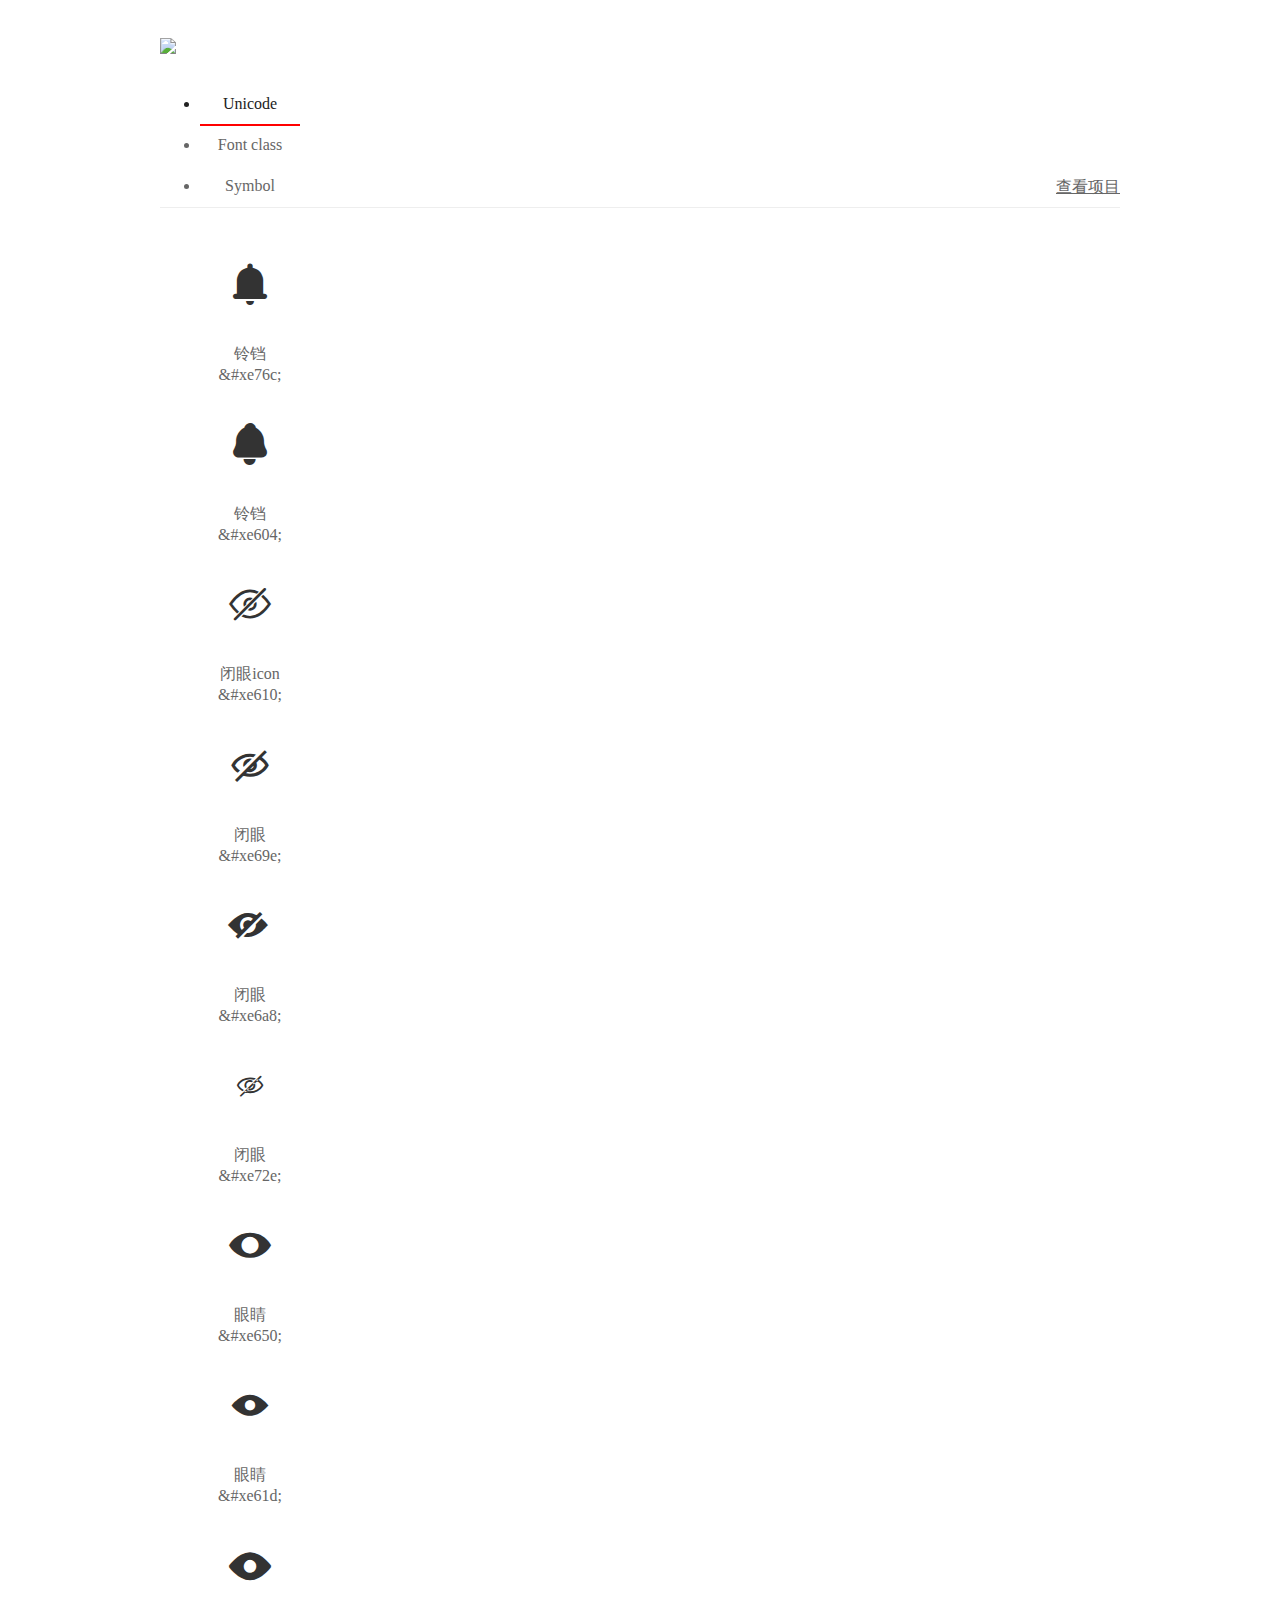
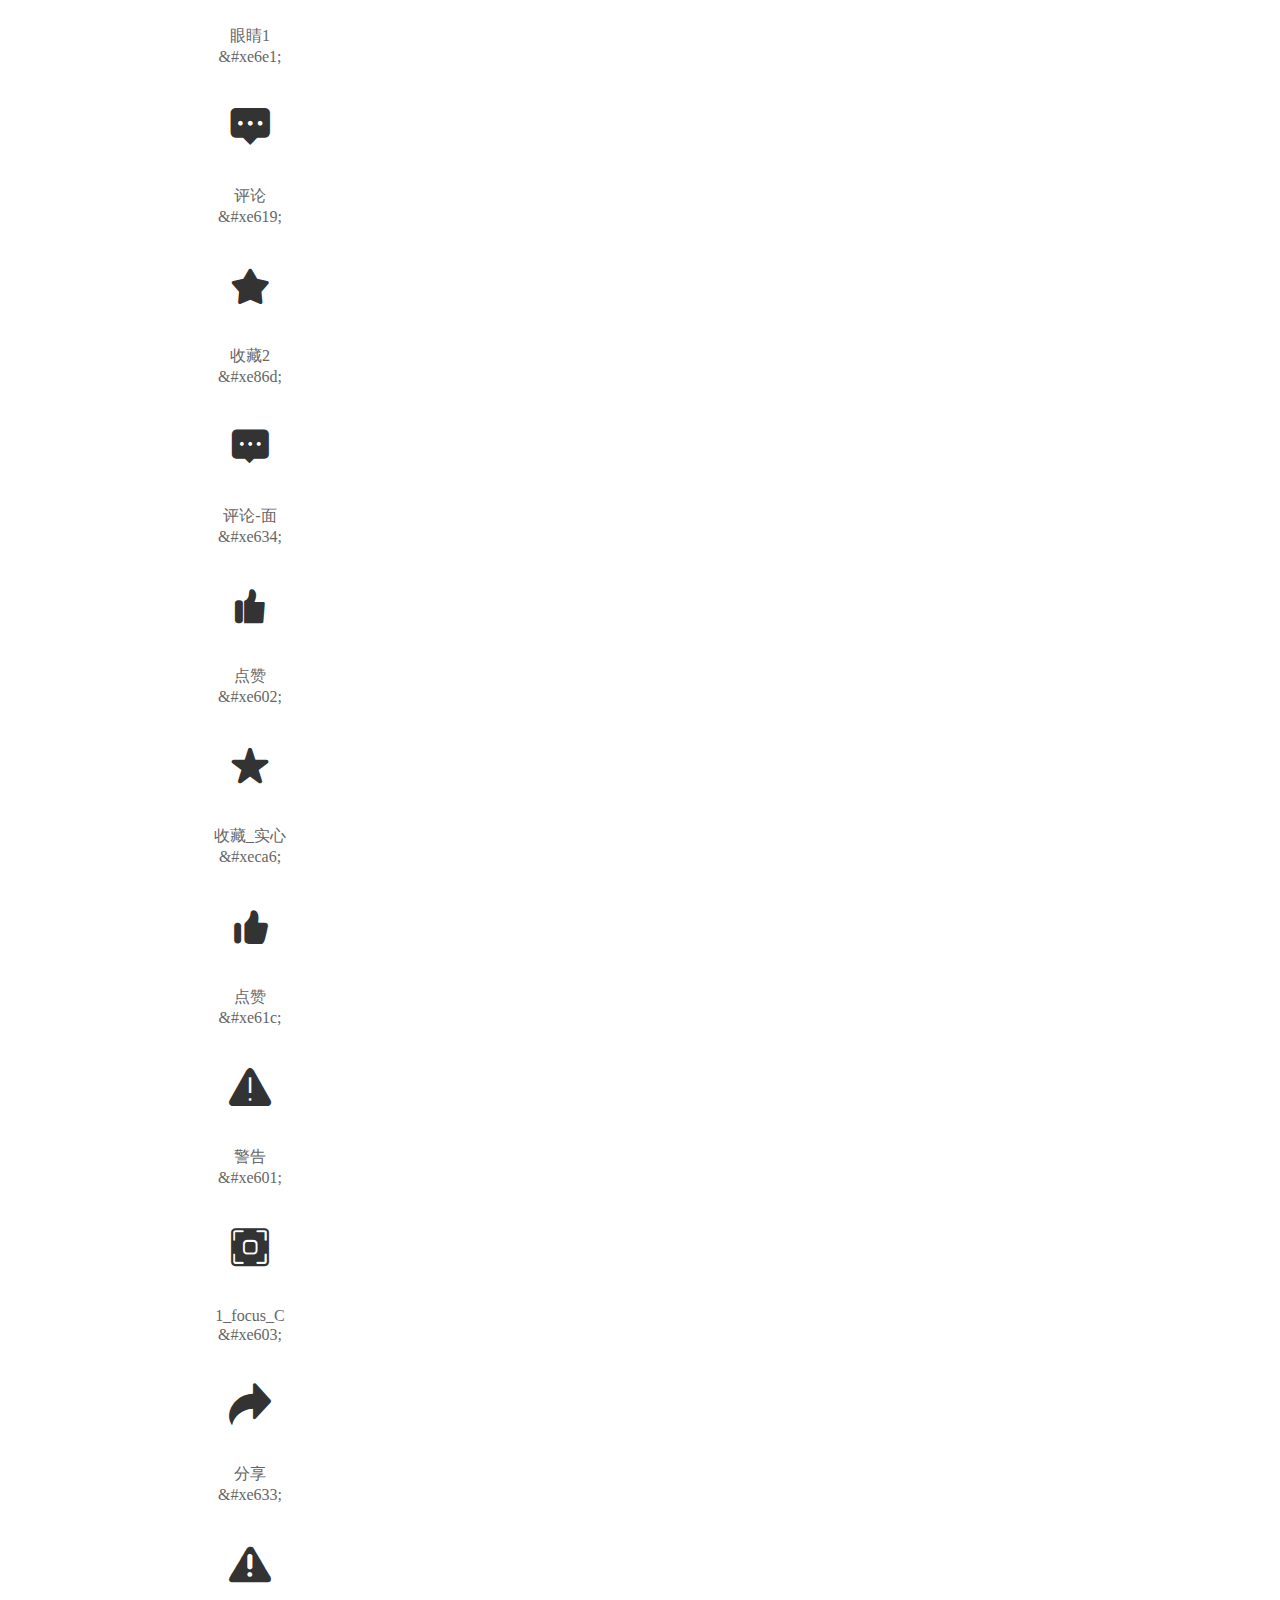
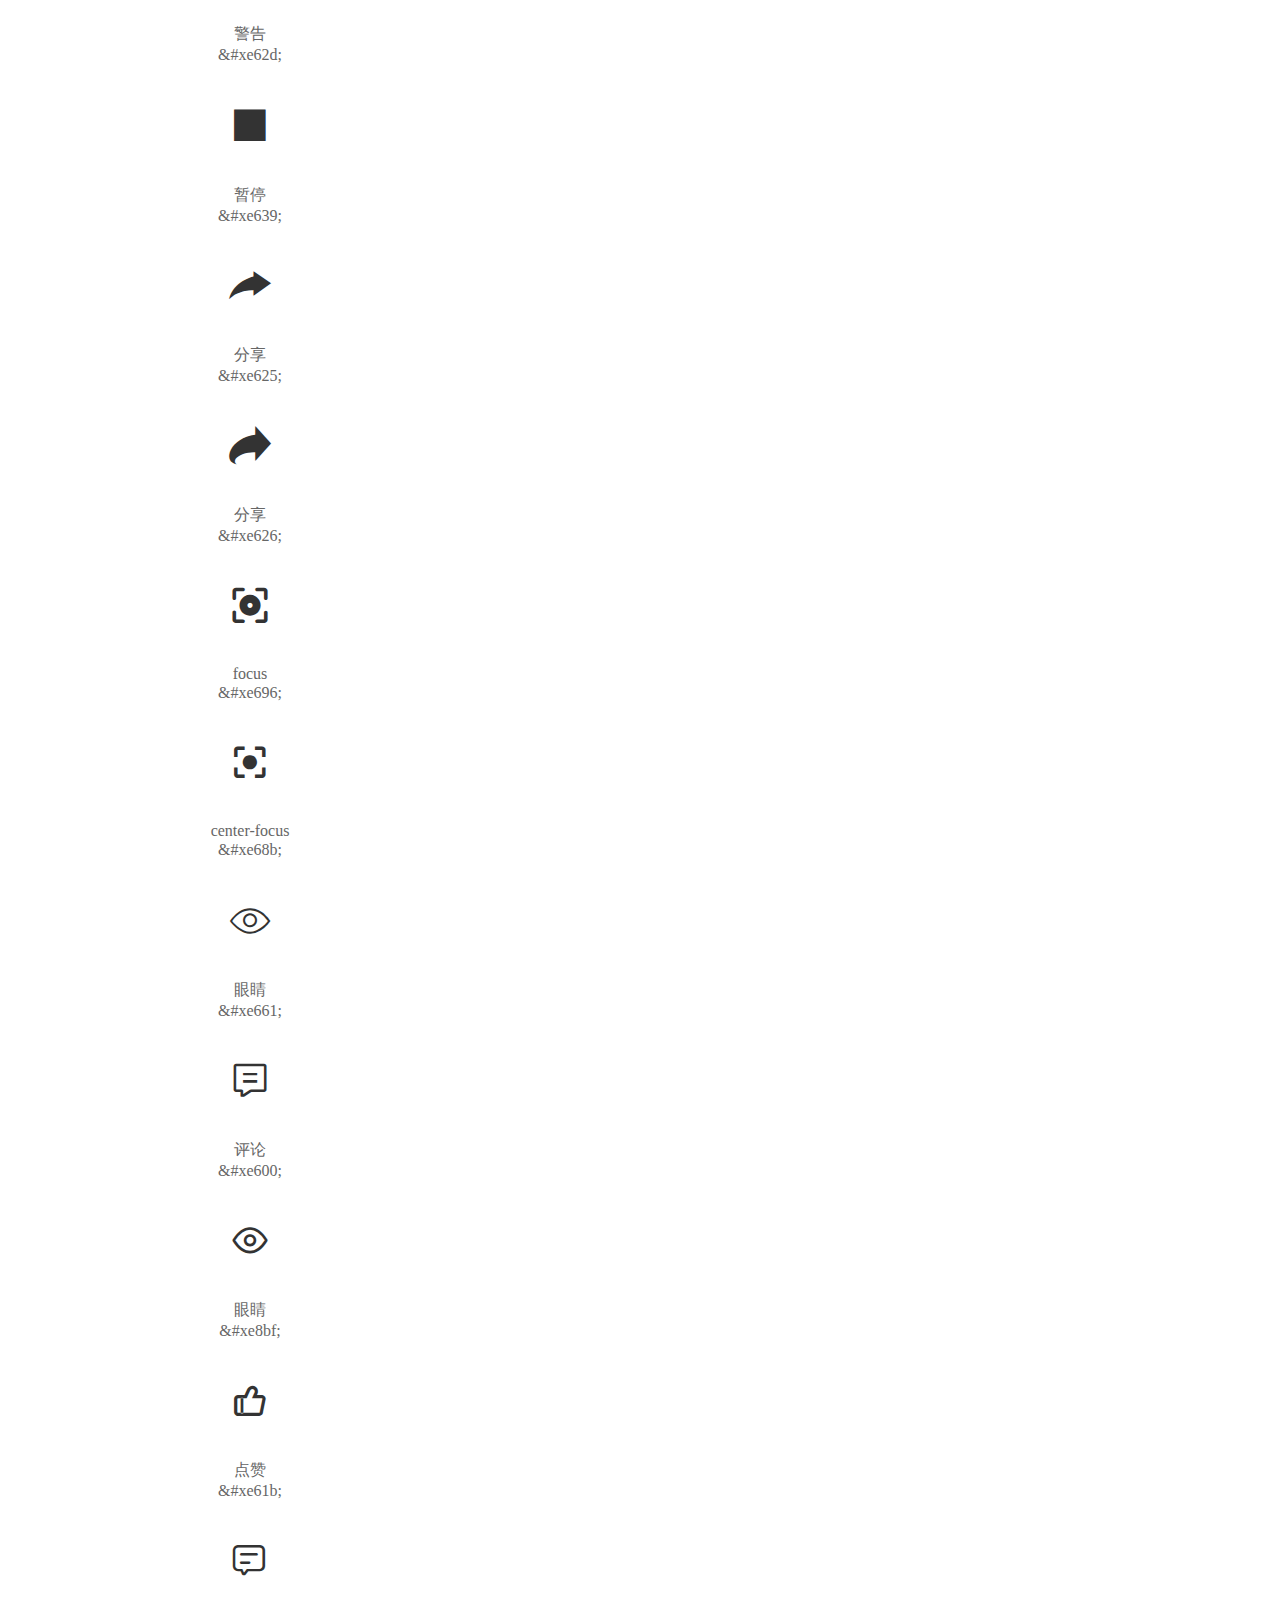
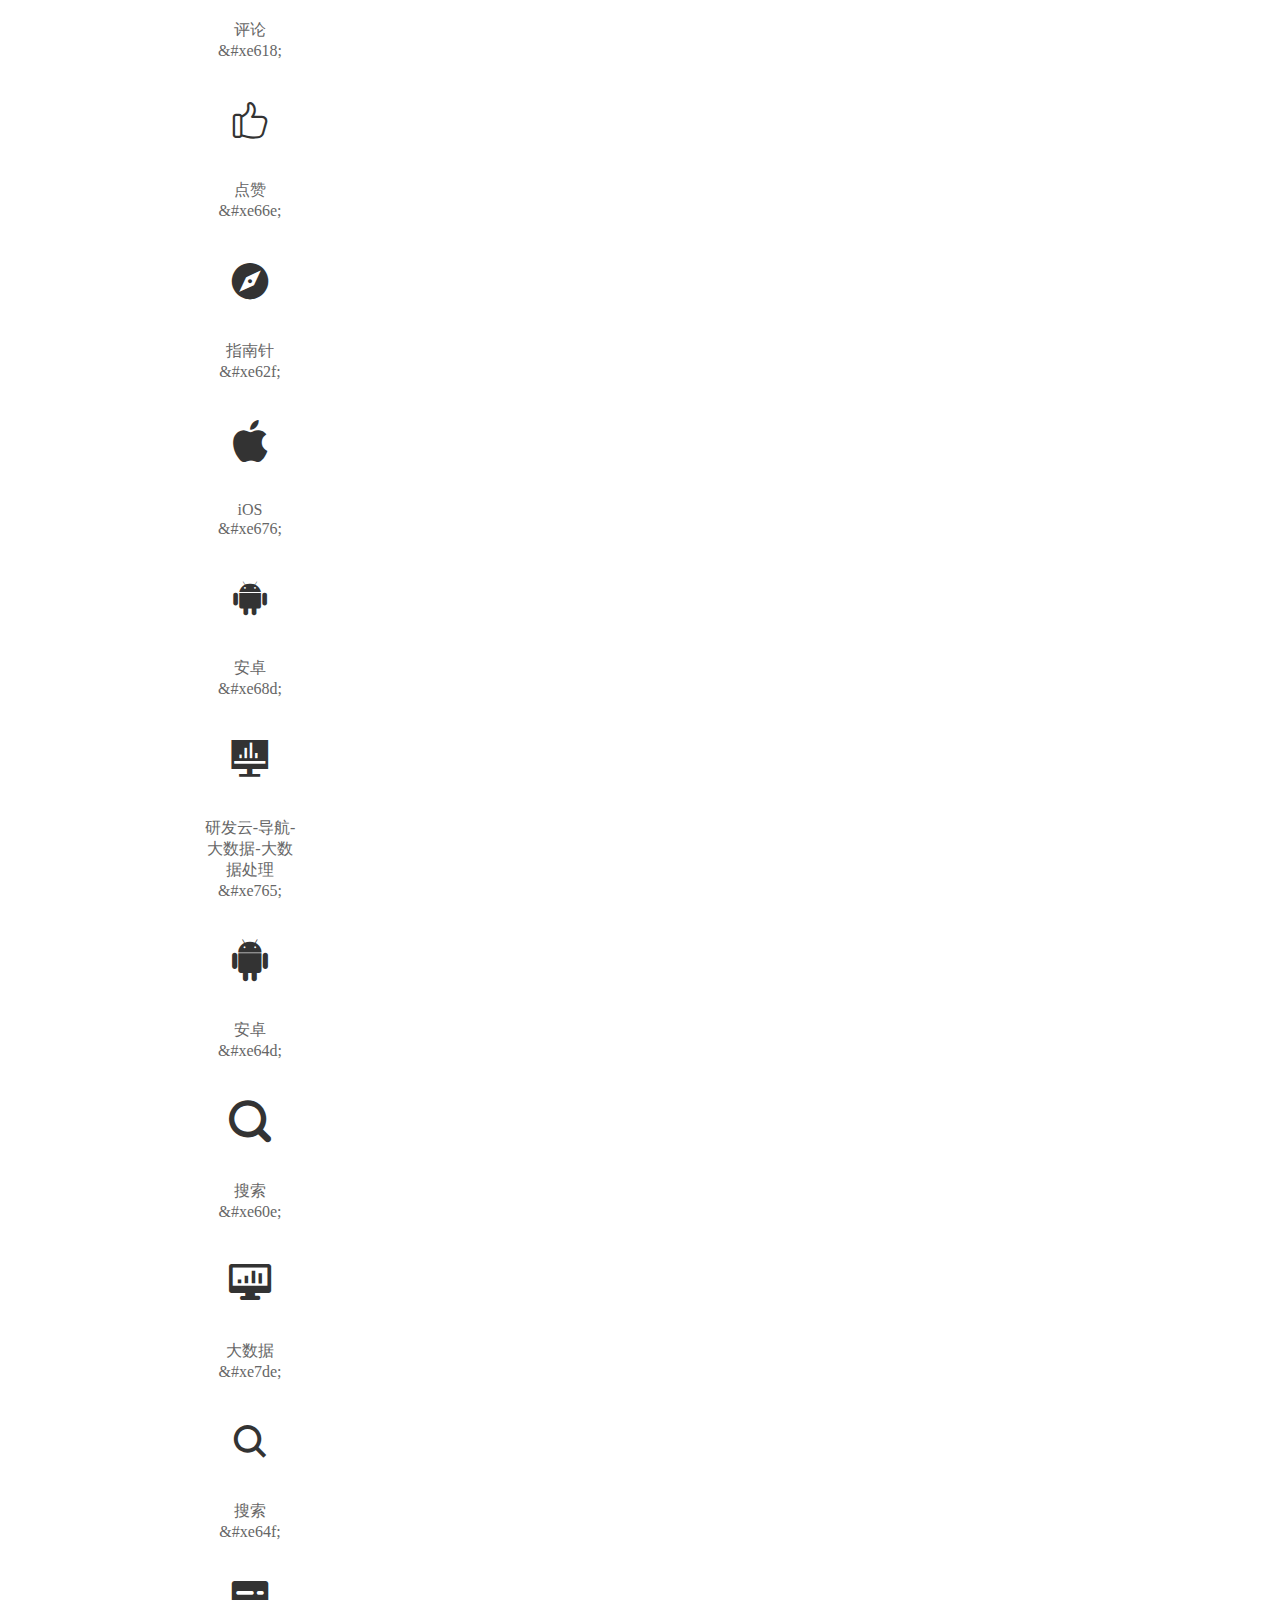
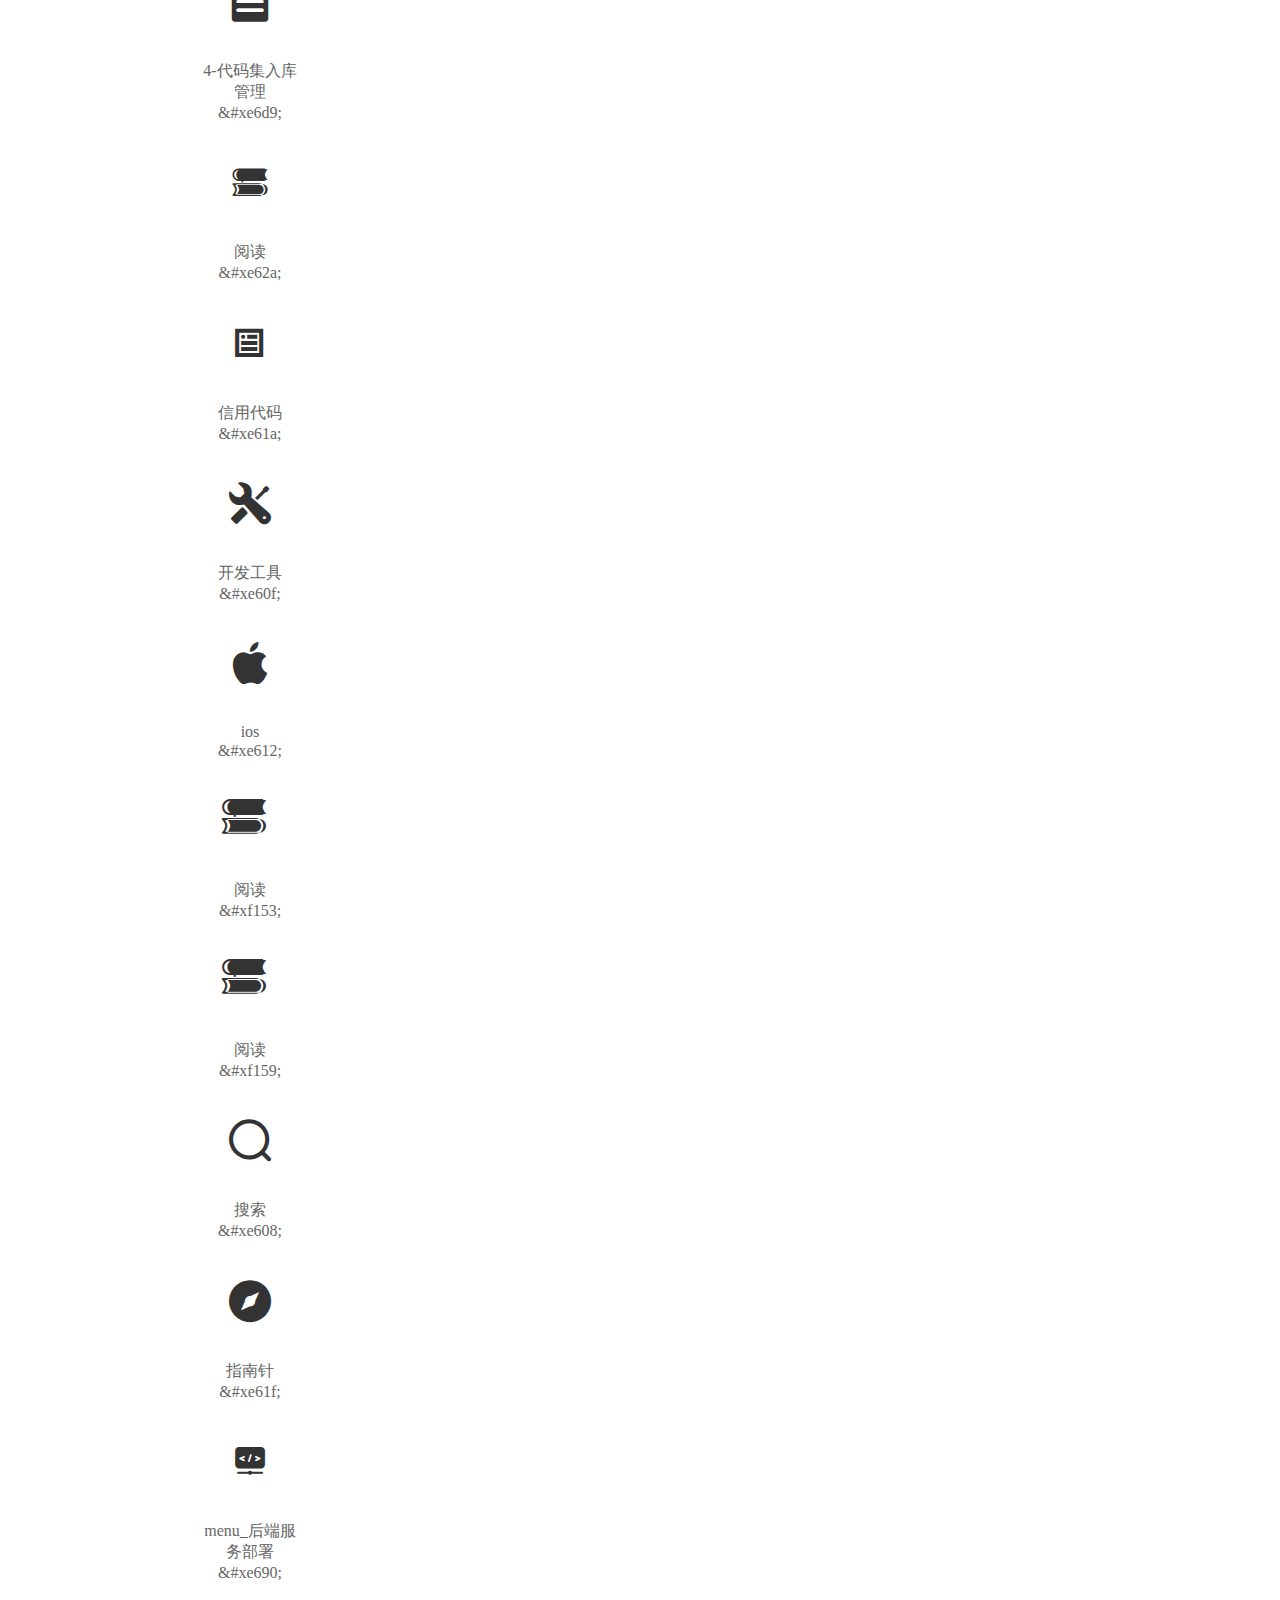
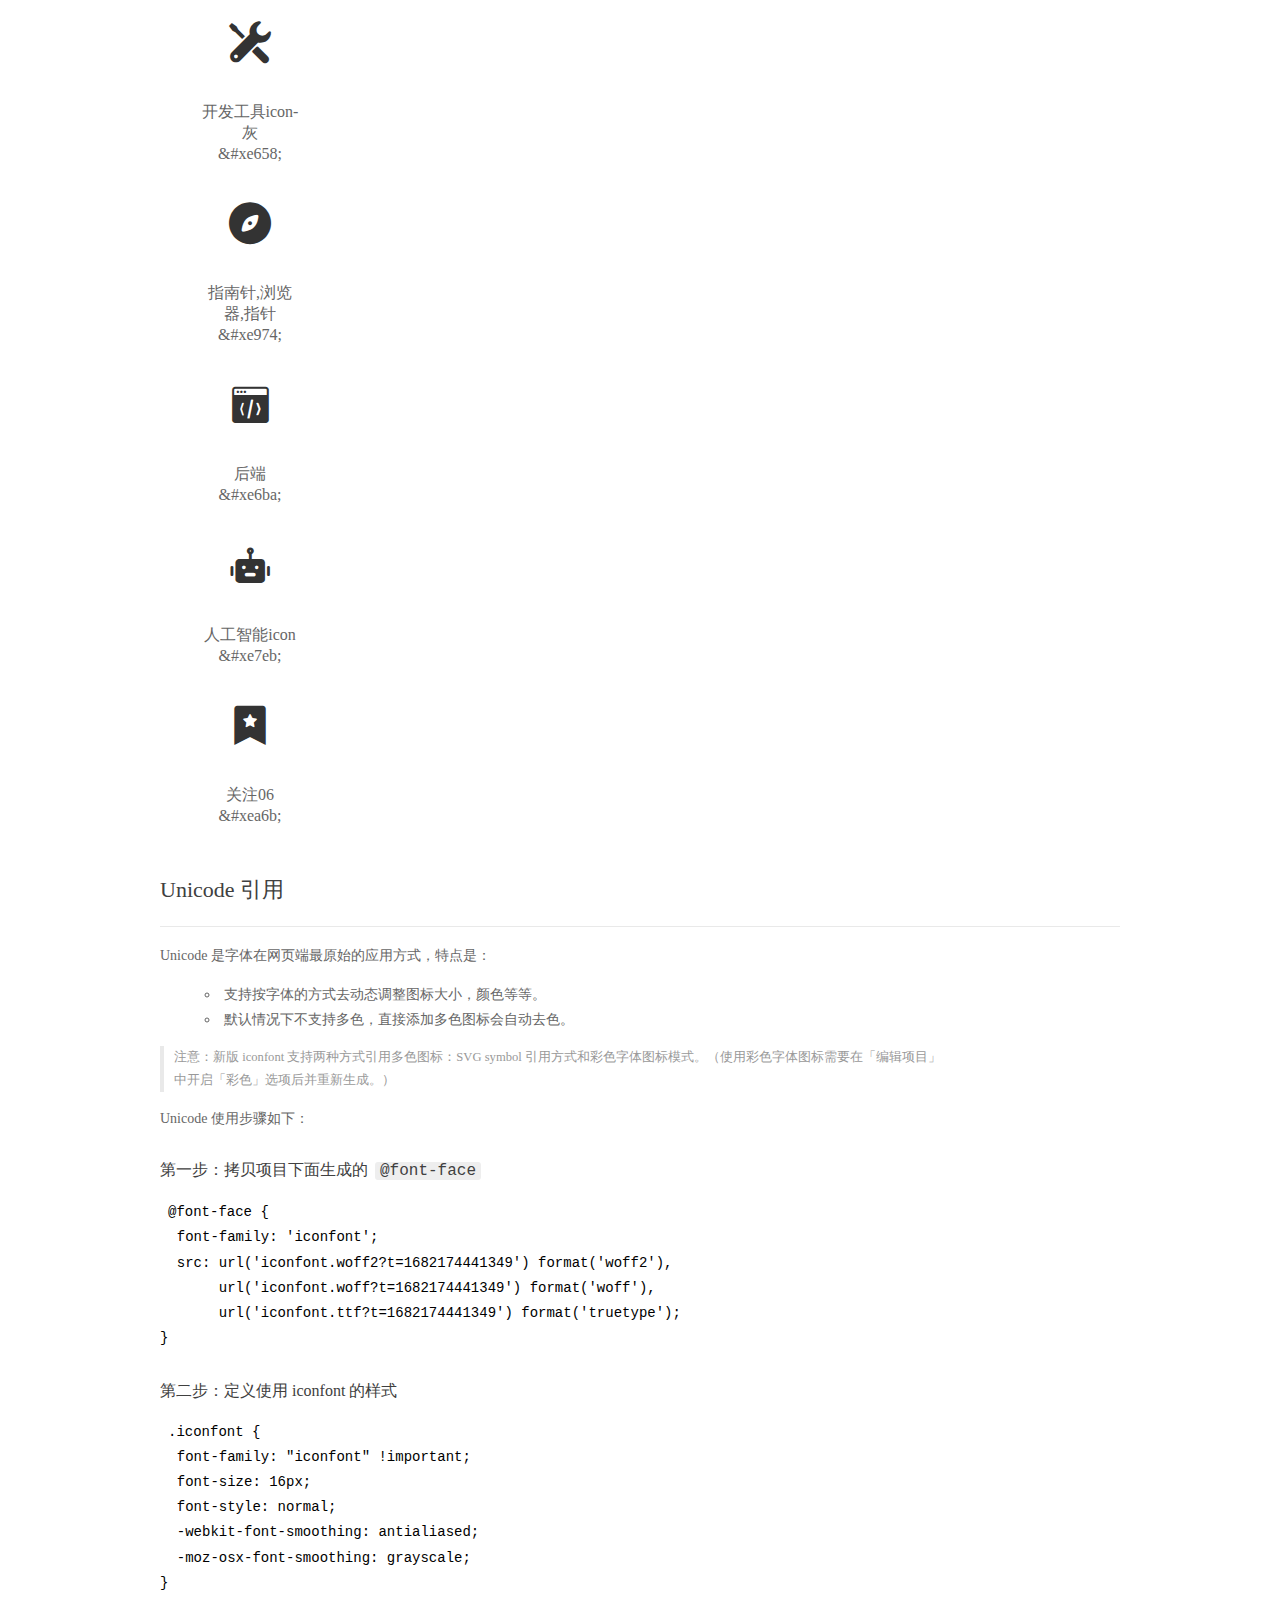
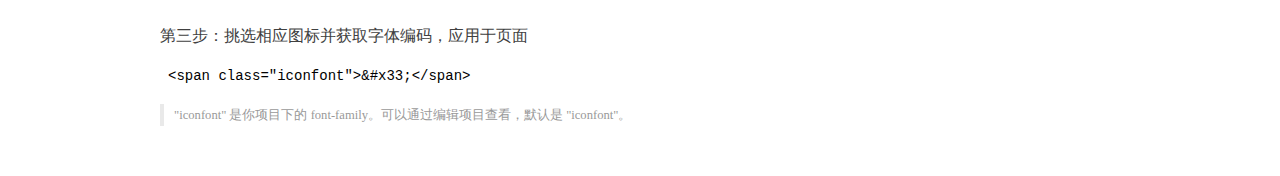
==== commit 1183a4b3: "4/22" ====
--- a/CAT/fonts/demo_index.html
+++ b/CAT/fonts/demo_index.html
@@ -55,6 +55,42 @@
           <ul class="icon_lists dib-box">
           
             <li class="dib">
+              <span class="icon iconfont">&#xe76c;</span>
+                <div class="name">铃铛</div>
+                <div class="code-name">&amp;#xe76c;</div>
+              </li>
+          
+            <li class="dib">
+              <span class="icon iconfont">&#xe604;</span>
+                <div class="name">铃铛</div>
+                <div class="code-name">&amp;#xe604;</div>
+              </li>
+          
+            <li class="dib">
+              <span class="icon iconfont">&#xe610;</span>
+                <div class="name">闭眼icon</div>
+                <div class="code-name">&amp;#xe610;</div>
+              </li>
+          
+            <li class="dib">
+              <span class="icon iconfont">&#xe69e;</span>
+                <div class="name">闭眼</div>
+                <div class="code-name">&amp;#xe69e;</div>
+              </li>
+          
+            <li class="dib">
+              <span class="icon iconfont">&#xe6a8;</span>
+                <div class="name">闭眼</div>
+                <div class="code-name">&amp;#xe6a8;</div>
+              </li>
+          
+            <li class="dib">
+              <span class="icon iconfont">&#xe72e;</span>
+                <div class="name">闭眼</div>
+                <div class="code-name">&amp;#xe72e;</div>
+              </li>
+          
+            <li class="dib">
               <span class="icon iconfont">&#xe650;</span>
                 <div class="name">眼睛</div>
                 <div class="code-name">&amp;#xe650;</div>
@@ -354,9 +390,9 @@
 <pre><code class="language-css"
 >@font-face {
   font-family: 'iconfont';
-  src: url('iconfont.woff2?t=1682067620493') format('woff2'),
-       url('iconfont.woff?t=1682067620493') format('woff'),
-       url('iconfont.ttf?t=1682067620493') format('truetype');
+  src: url('iconfont.woff2?t=1682174441349') format('woff2'),
+       url('iconfont.woff?t=1682174441349') format('woff'),
+       url('iconfont.ttf?t=1682174441349') format('truetype');
 }
 </code></pre>
           <h3 id="-iconfont-">第二步：定义使用 iconfont 的样式</h3>
@@ -381,6 +417,60 @@
       </div>
       <div class="content font-class">
         <ul class="icon_lists dib-box">
+          
+          <li class="dib">
+            <span class="icon iconfont icon-lingdang"></span>
+            <div class="name">
+              铃铛
+            </div>
+            <div class="code-name">.icon-lingdang
+            </div>
+          </li>
+          
+          <li class="dib">
+            <span class="icon iconfont icon-icon_news_fill"></span>
+            <div class="name">
+              铃铛
+            </div>
+            <div class="code-name">.icon-icon_news_fill
+            </div>
+          </li>
+          
+          <li class="dib">
+            <span class="icon iconfont icon-biyanicon"></span>
+            <div class="name">
+              闭眼icon
+            </div>
+            <div class="code-name">.icon-biyanicon
+            </div>
+          </li>
+          
+          <li class="dib">
+            <span class="icon iconfont icon-biyan2"></span>
+            <div class="name">
+              闭眼
+            </div>
+            <div class="code-name">.icon-biyan2
+            </div>
+          </li>
+          
+          <li class="dib">
+            <span class="icon iconfont icon-biyan"></span>
+            <div class="name">
+              闭眼
+            </div>
+            <div class="code-name">.icon-biyan
+            </div>
+          </li>
+          
+          <li class="dib">
+            <span class="icon iconfont icon-biyan1"></span>
+            <div class="name">
+              闭眼
+            </div>
+            <div class="code-name">.icon-biyan1
+            </div>
+          </li>
           
           <li class="dib">
             <span class="icon iconfont icon-yj"></span>
@@ -831,6 +921,54 @@
       </div>
       <div class="content symbol">
           <ul class="icon_lists dib-box">
+          
+            <li class="dib">
+                <svg class="icon svg-icon" aria-hidden="true">
+                  <use xlink:href="#icon-lingdang"></use>
+                </svg>
+                <div class="name">铃铛</div>
+                <div class="code-name">#icon-lingdang</div>
+            </li>
+          
+            <li class="dib">
+                <svg class="icon svg-icon" aria-hidden="true">
+                  <use xlink:href="#icon-icon_news_fill"></use>
+                </svg>
+                <div class="name">铃铛</div>
+                <div class="code-name">#icon-icon_news_fill</div>
+            </li>
+          
+            <li class="dib">
+                <svg class="icon svg-icon" aria-hidden="true">
+                  <use xlink:href="#icon-biyanicon"></use>
+                </svg>
+                <div class="name">闭眼icon</div>
+                <div class="code-name">#icon-biyanicon</div>
+            </li>
+          
+            <li class="dib">
+                <svg class="icon svg-icon" aria-hidden="true">
+                  <use xlink:href="#icon-biyan2"></use>
+                </svg>
+                <div class="name">闭眼</div>
+                <div class="code-name">#icon-biyan2</div>
+            </li>
+          
+            <li class="dib">
+                <svg class="icon svg-icon" aria-hidden="true">
+                  <use xlink:href="#icon-biyan"></use>
+                </svg>
+                <div class="name">闭眼</div>
+                <div class="code-name">#icon-biyan</div>
+            </li>
+          
+            <li class="dib">
+                <svg class="icon svg-icon" aria-hidden="true">
+                  <use xlink:href="#icon-biyan1"></use>
+                </svg>
+                <div class="name">闭眼</div>
+                <div class="code-name">#icon-biyan1</div>
+            </li>
           
             <li class="dib">
                 <svg class="icon svg-icon" aria-hidden="true">
--- a/CAT/fonts/iconfont.css
+++ b/CAT/fonts/iconfont.css
@@ -1,8 +1,8 @@
 @font-face {
   font-family: "iconfont"; /* Project id 4026173 */
-  src: url('iconfont.woff2?t=1682067620493') format('woff2'),
-       url('iconfont.woff?t=1682067620493') format('woff'),
-       url('iconfont.ttf?t=1682067620493') format('truetype');
+  src: url('iconfont.woff2?t=1682174441349') format('woff2'),
+       url('iconfont.woff?t=1682174441349') format('woff'),
+       url('iconfont.ttf?t=1682174441349') format('truetype');
 }
 
 .iconfont {
@@ -13,6 +13,30 @@
   -moz-osx-font-smoothing: grayscale;
 }
 
+.icon-lingdang:before {
+  content: "\e76c";
+}
+
+.icon-icon_news_fill:before {
+  content: "\e604";
+}
+
+.icon-biyanicon:before {
+  content: "\e610";
+}
+
+.icon-biyan2:before {
+  content: "\e69e";
+}
+
+.icon-biyan:before {
+  content: "\e6a8";
+}
+
+.icon-biyan1:before {
+  content: "\e72e";
+}
+
 .icon-yj:before {
   content: "\e650";
 }
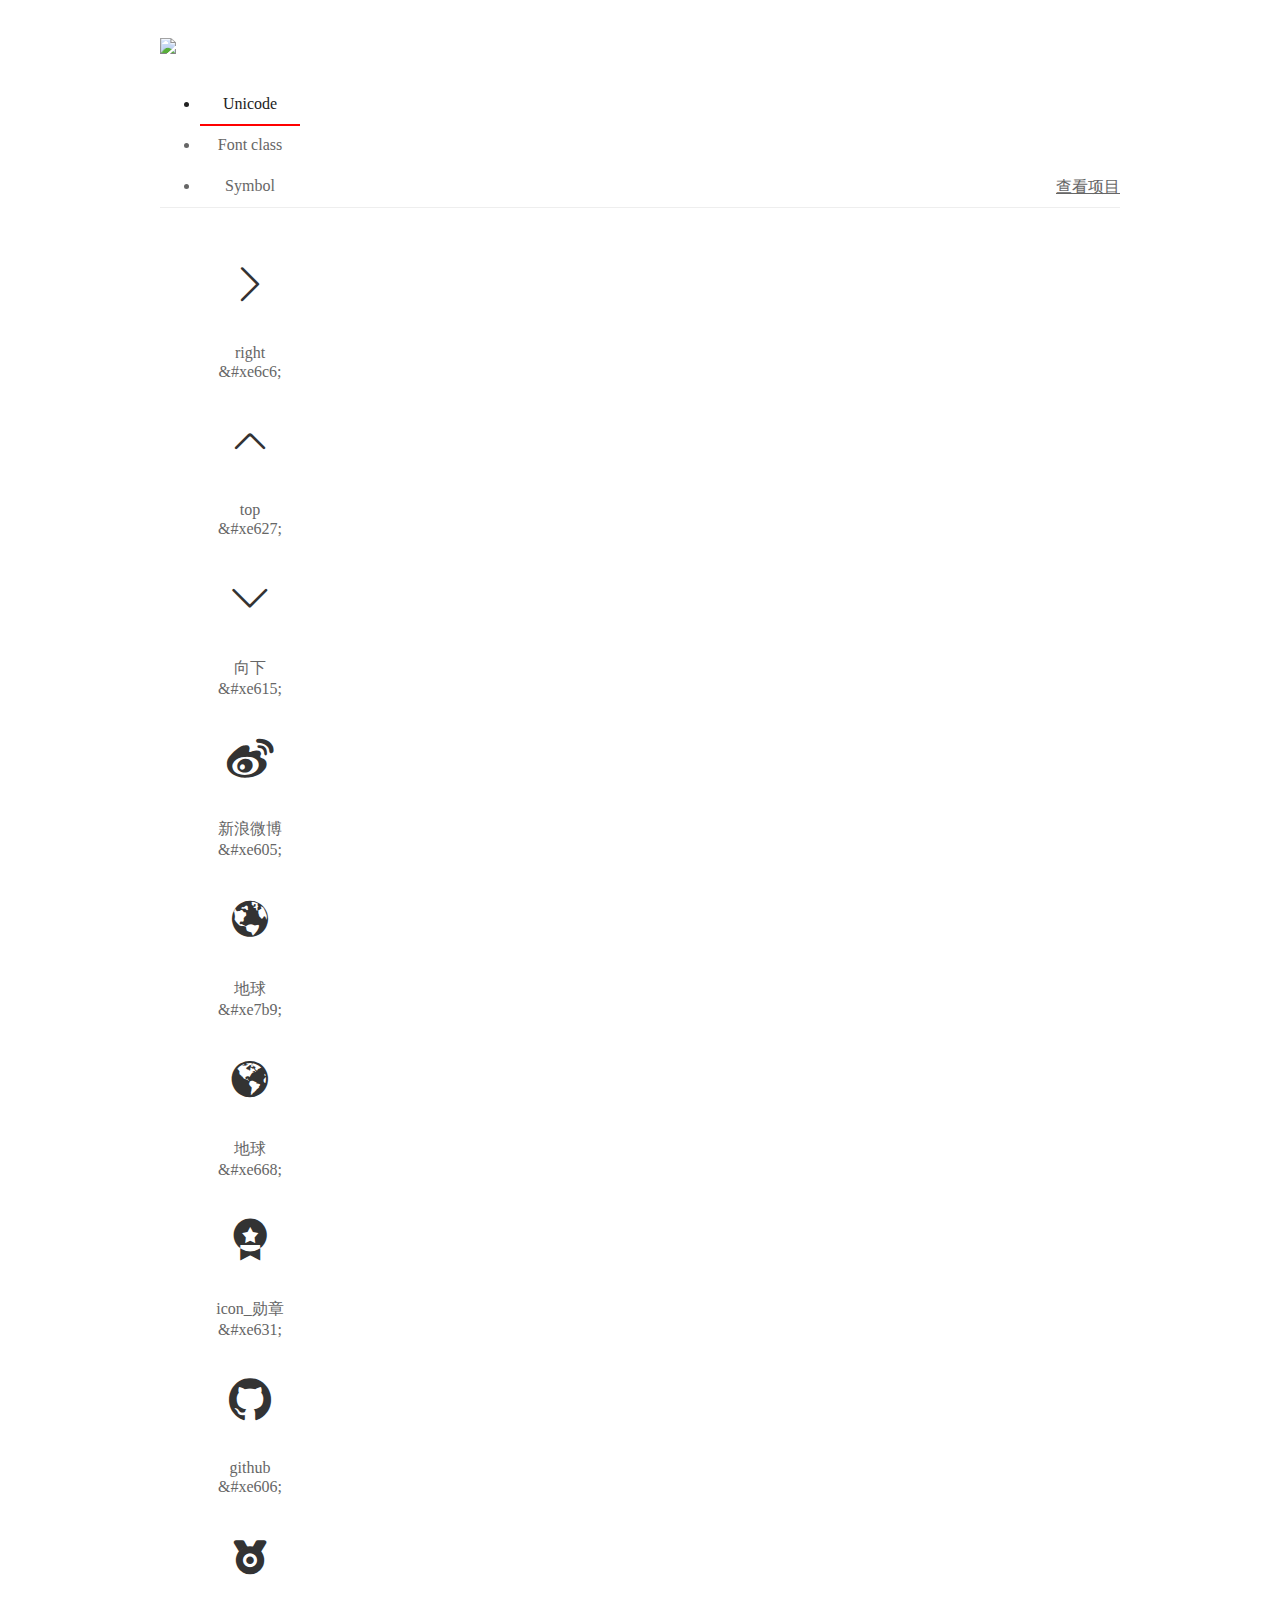
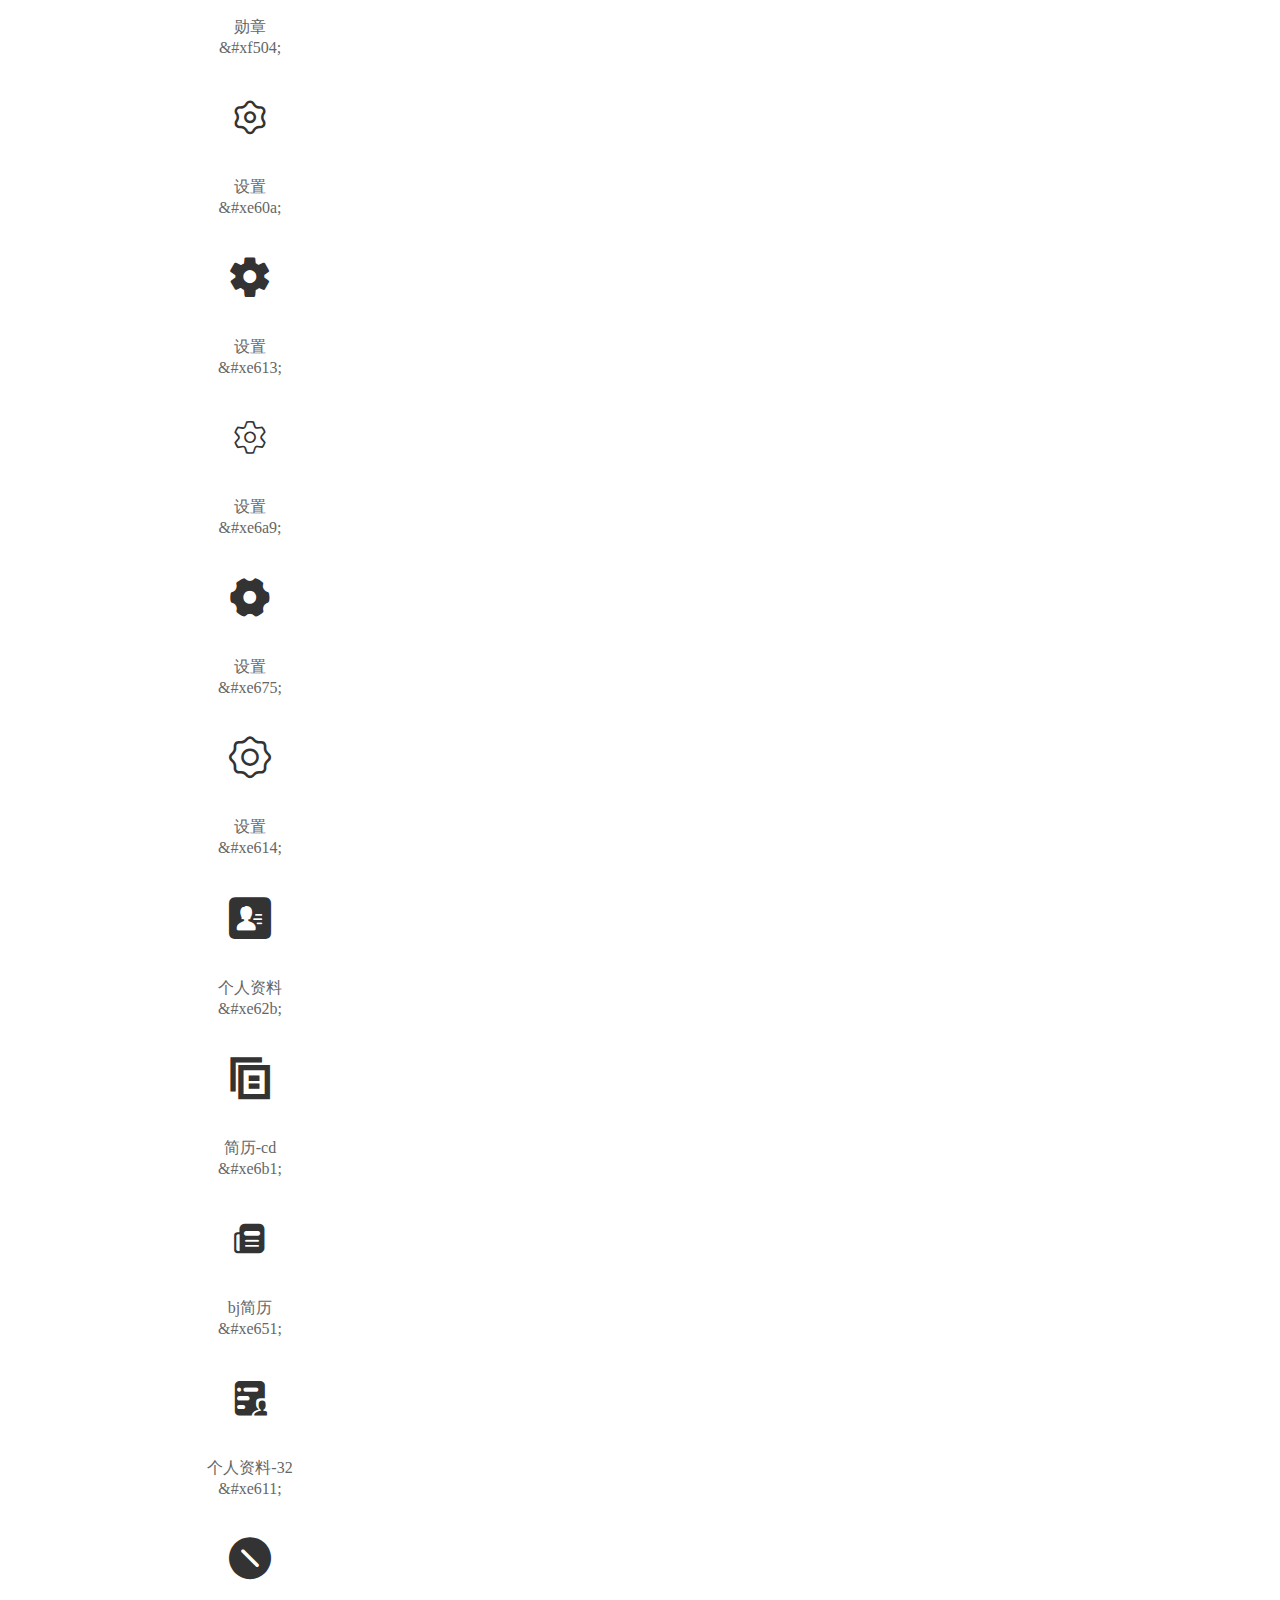
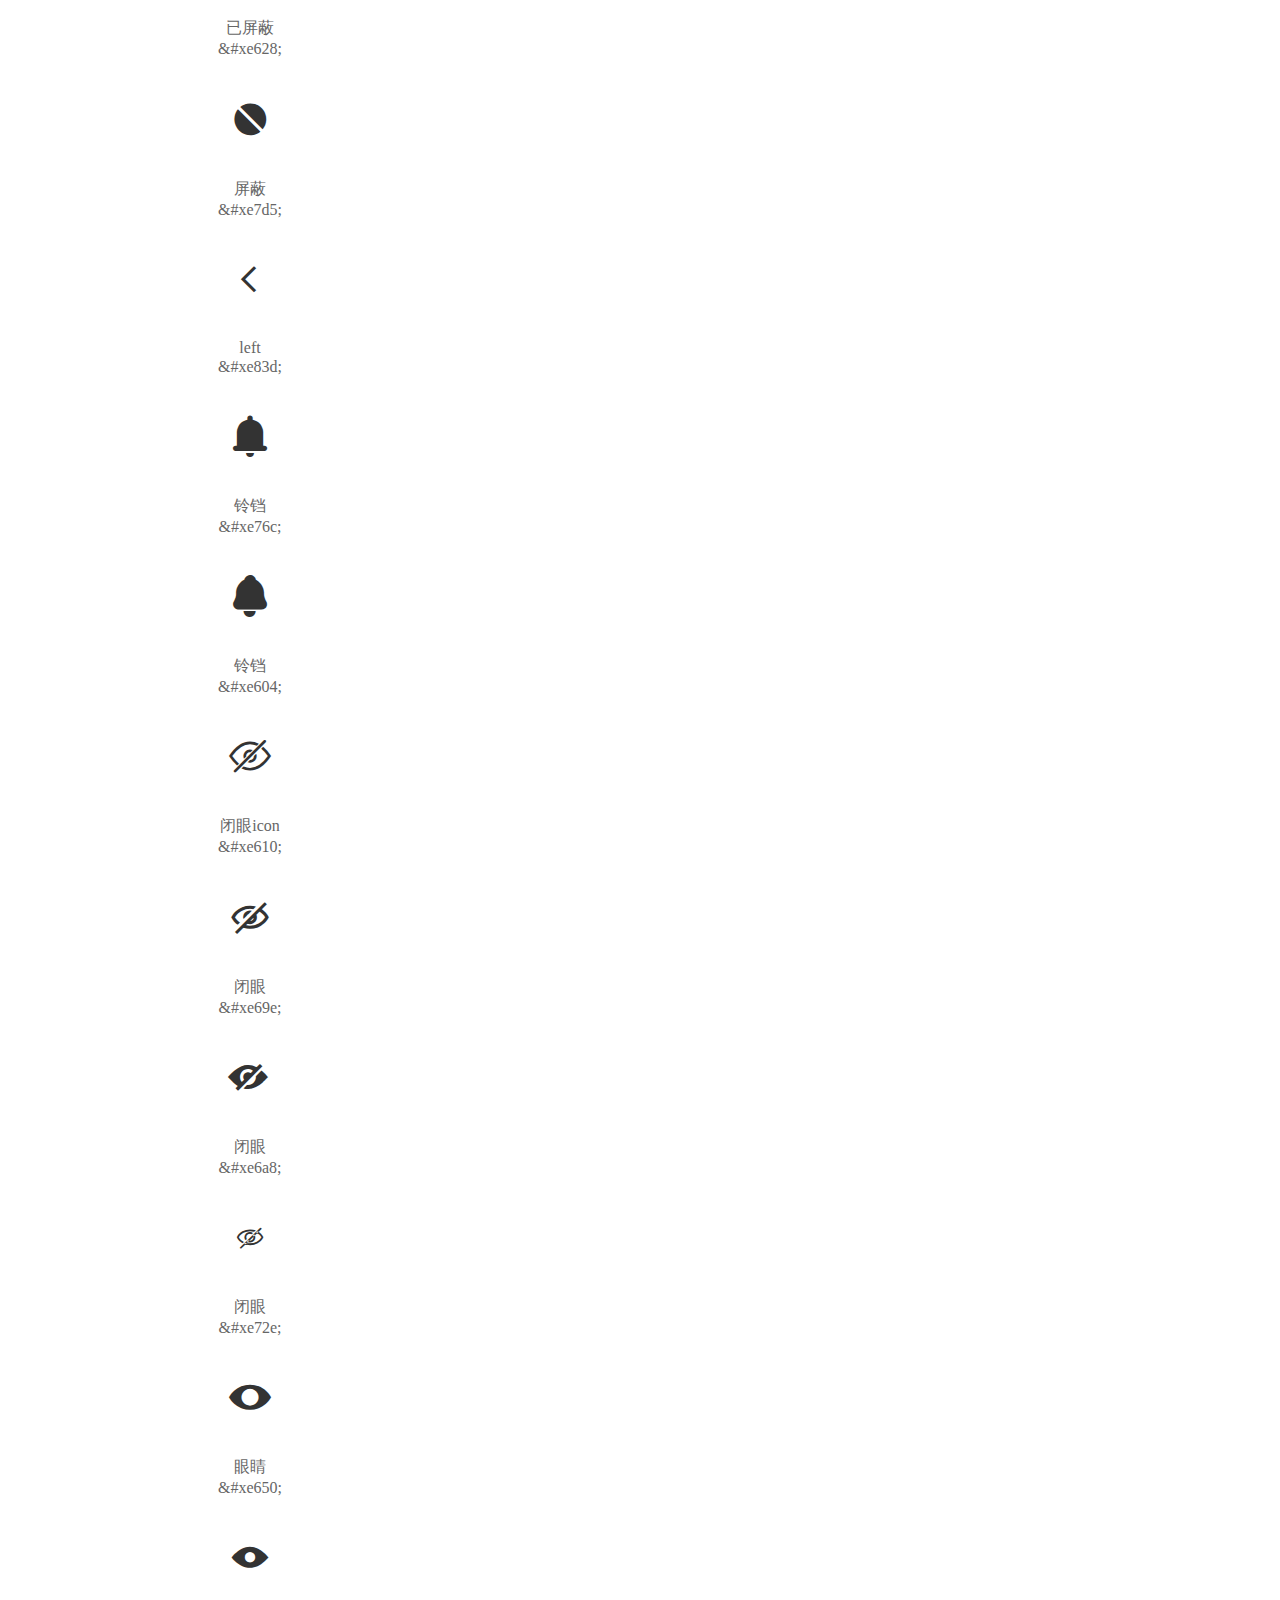
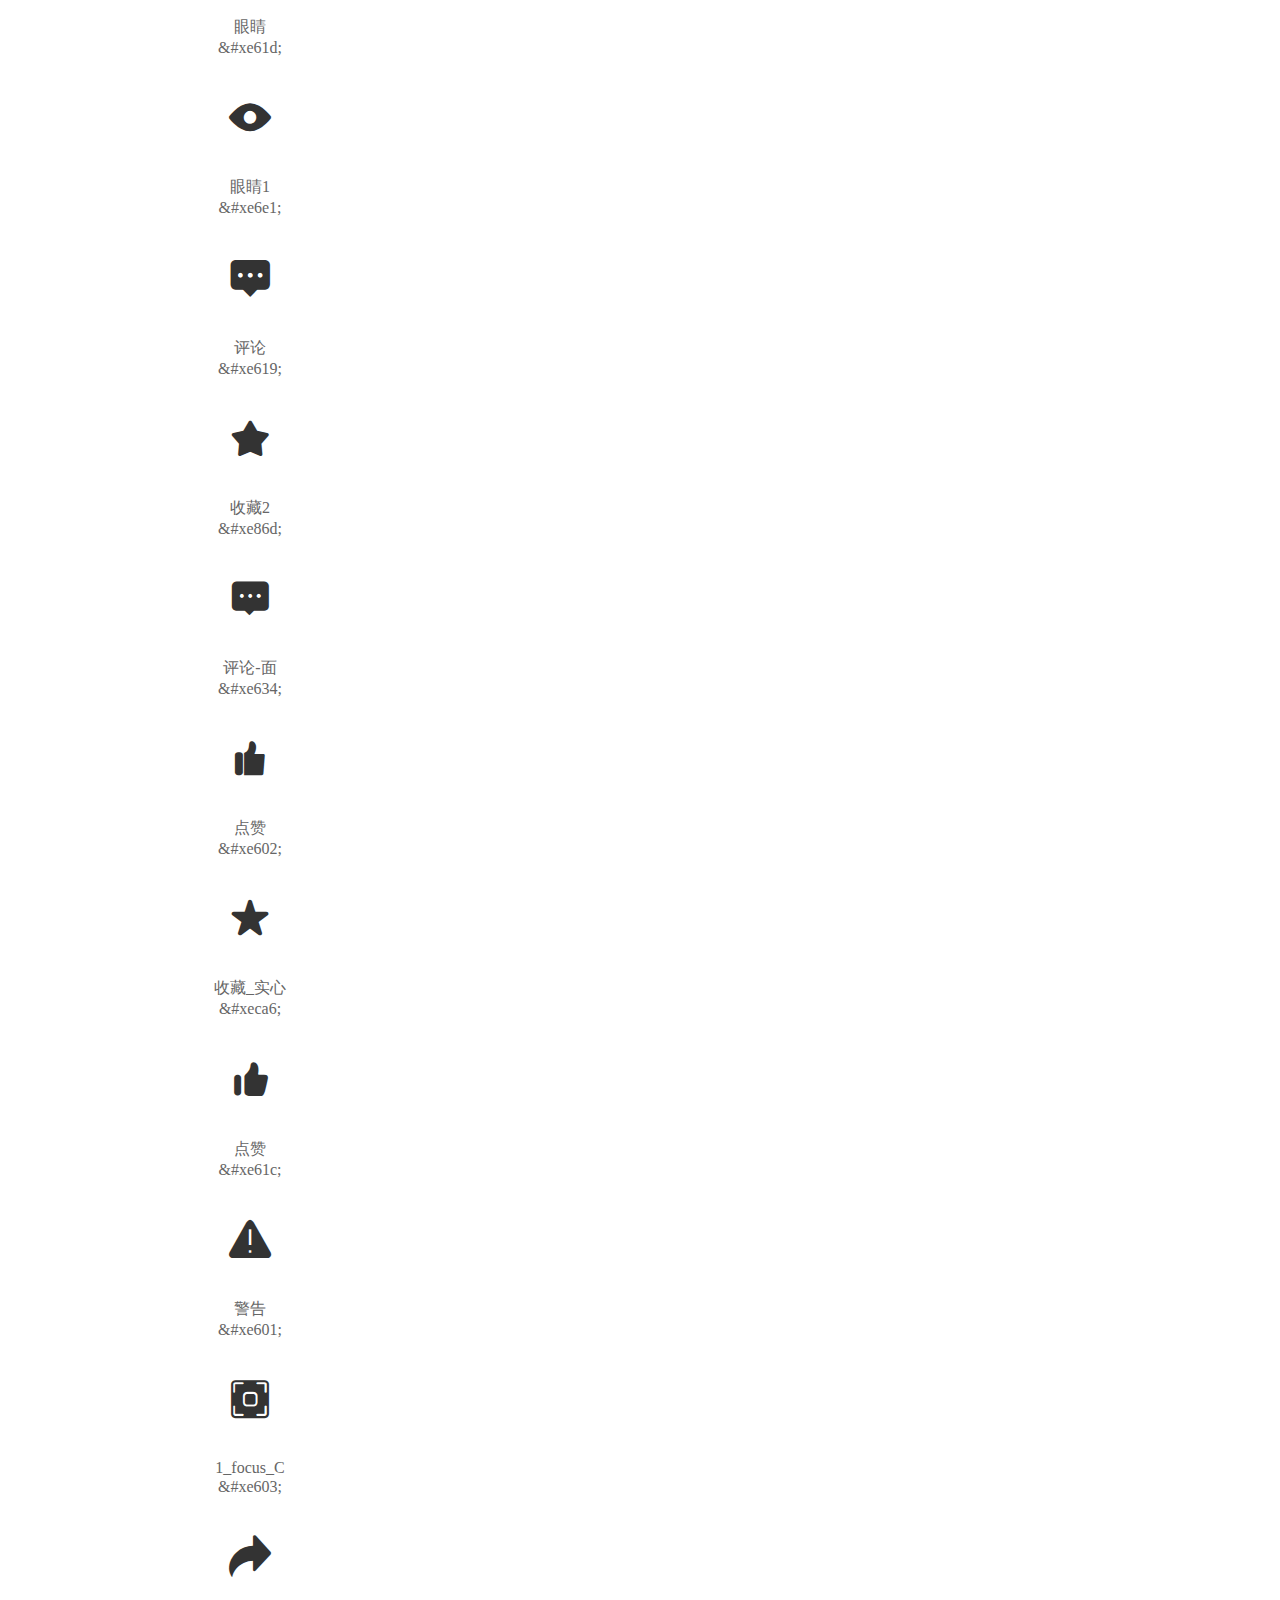
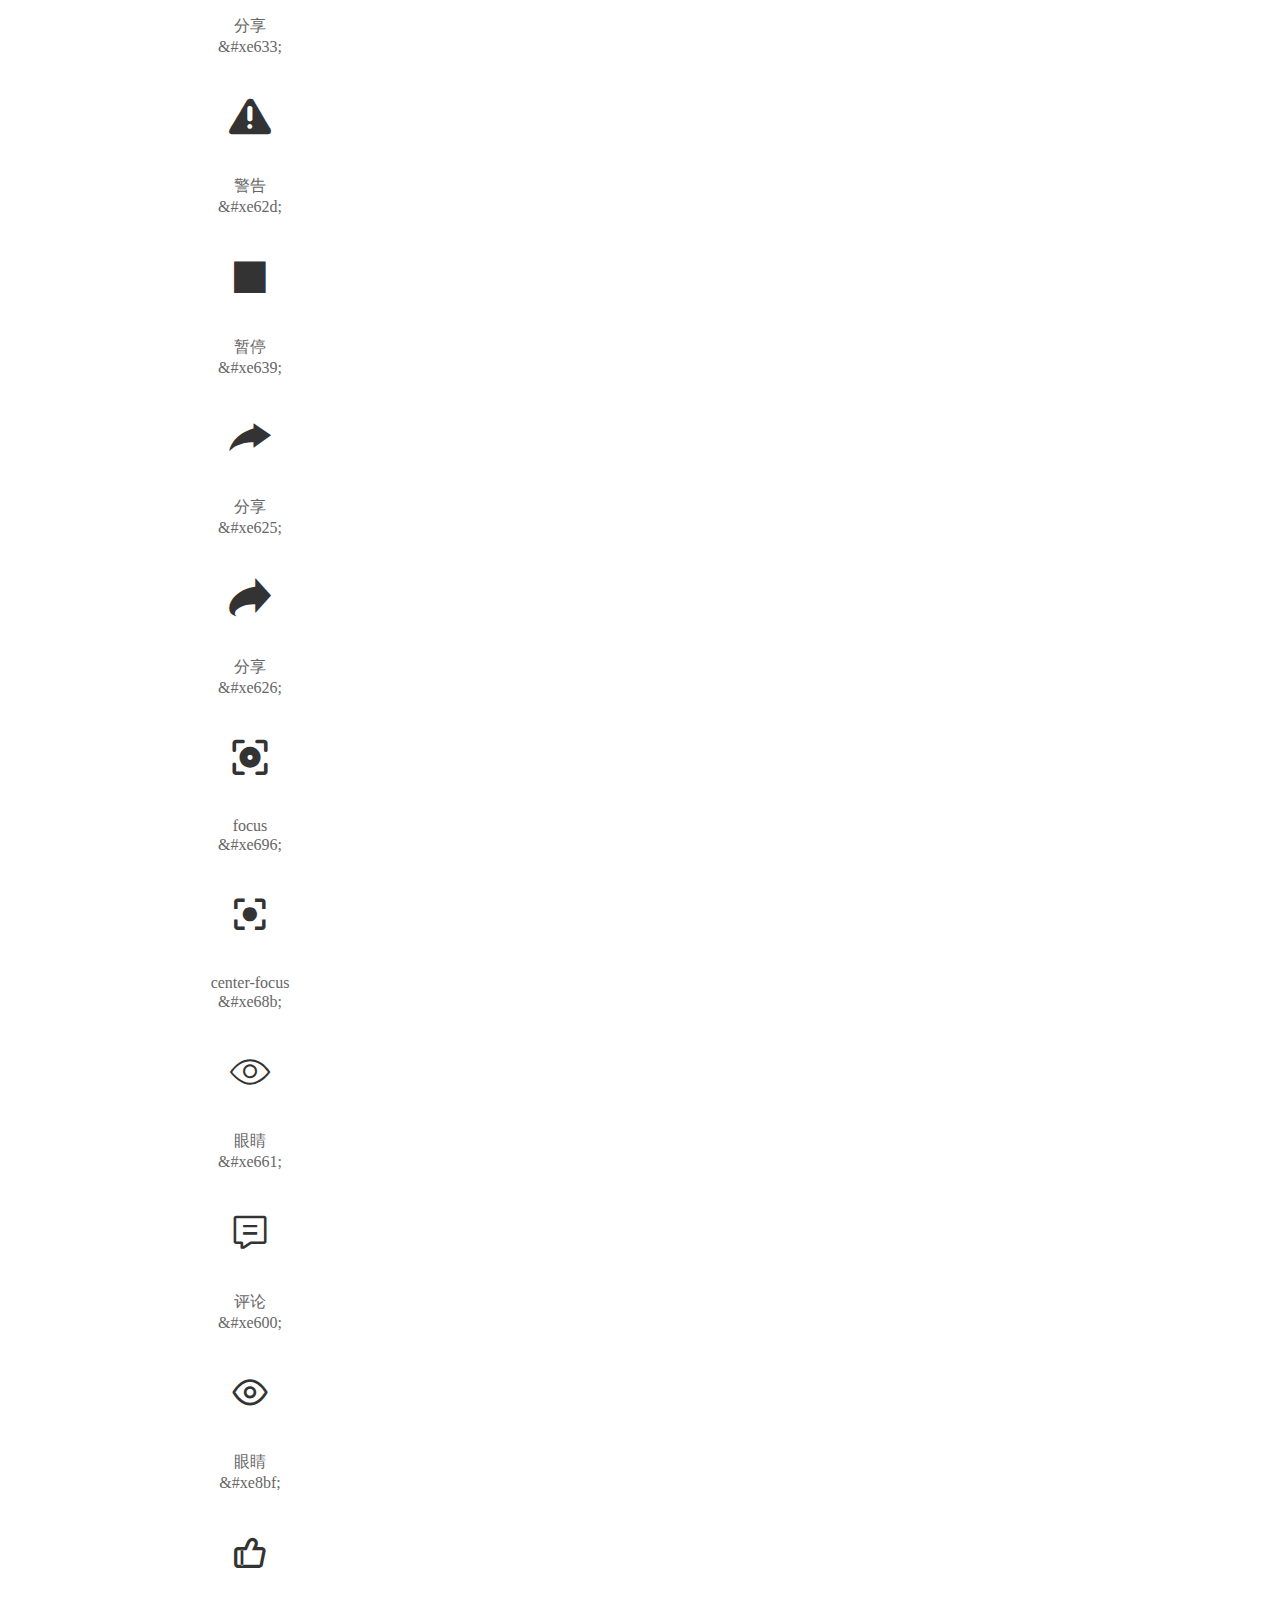
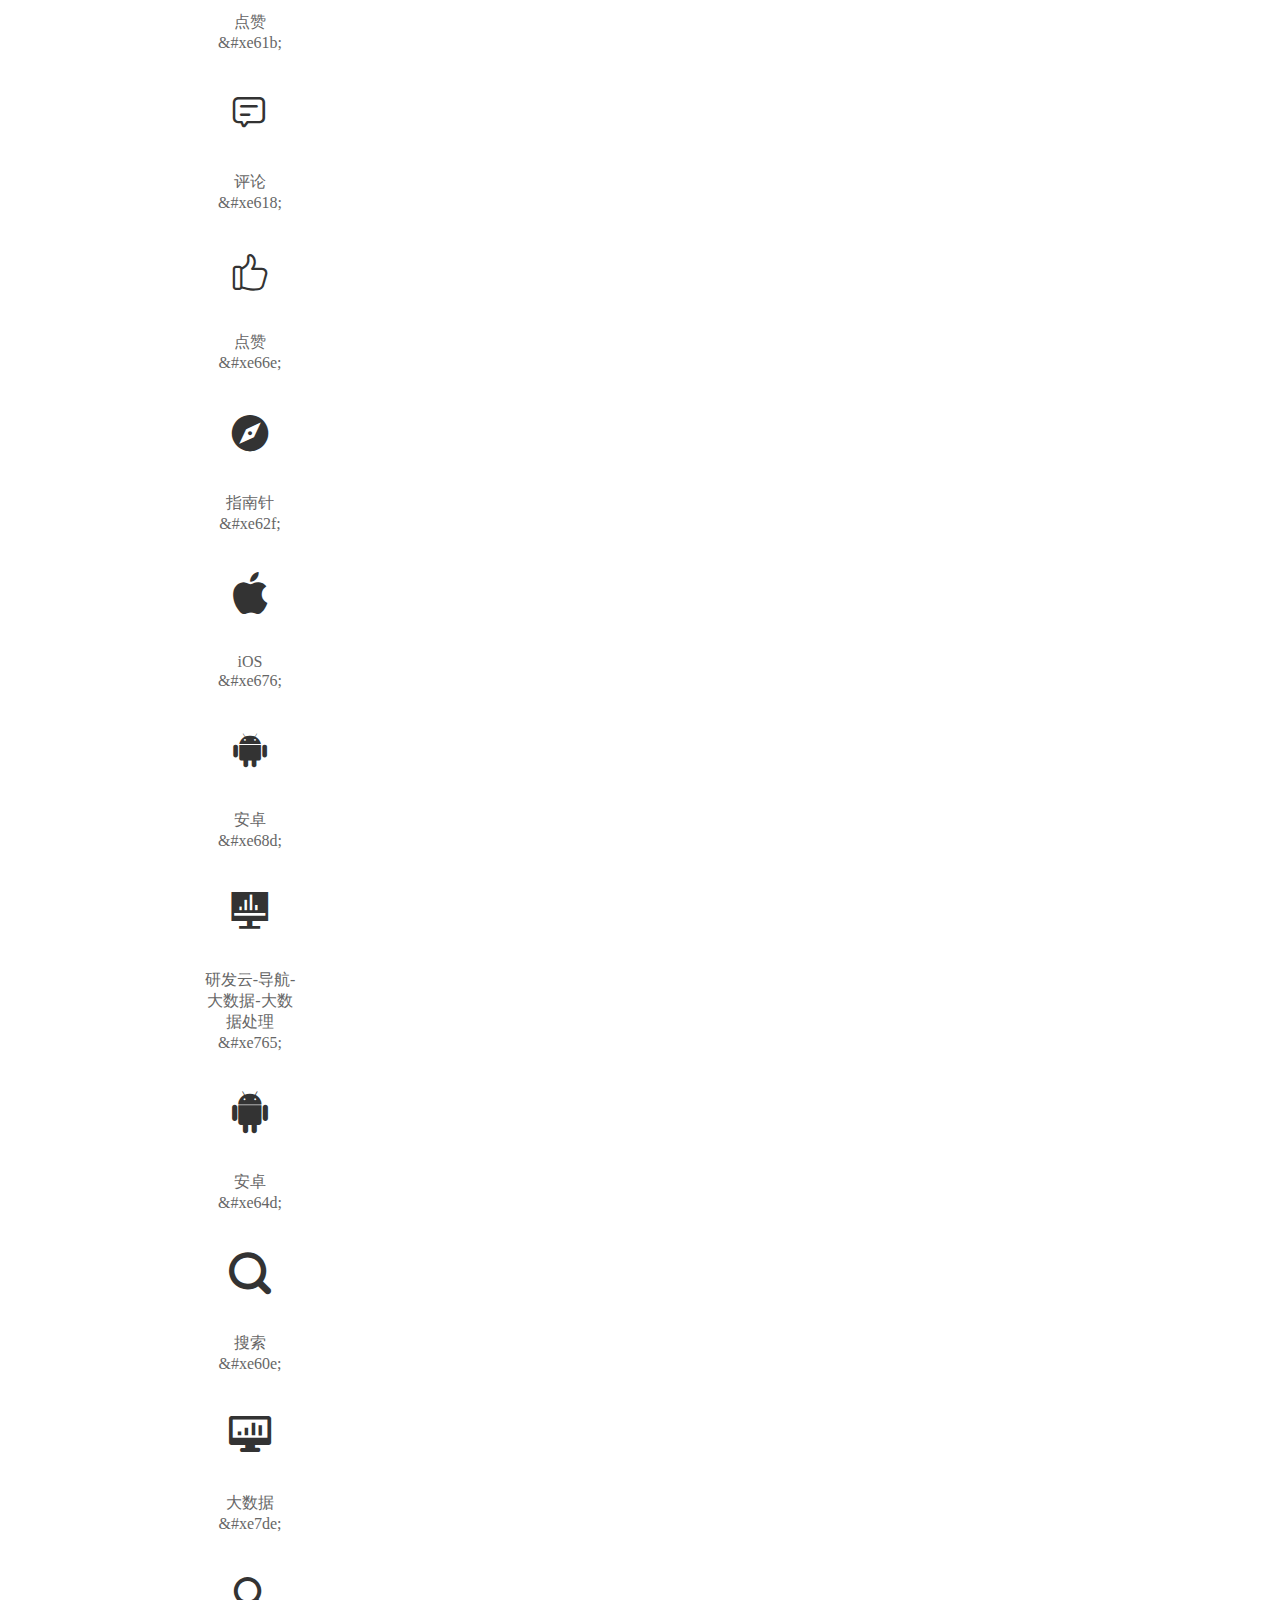
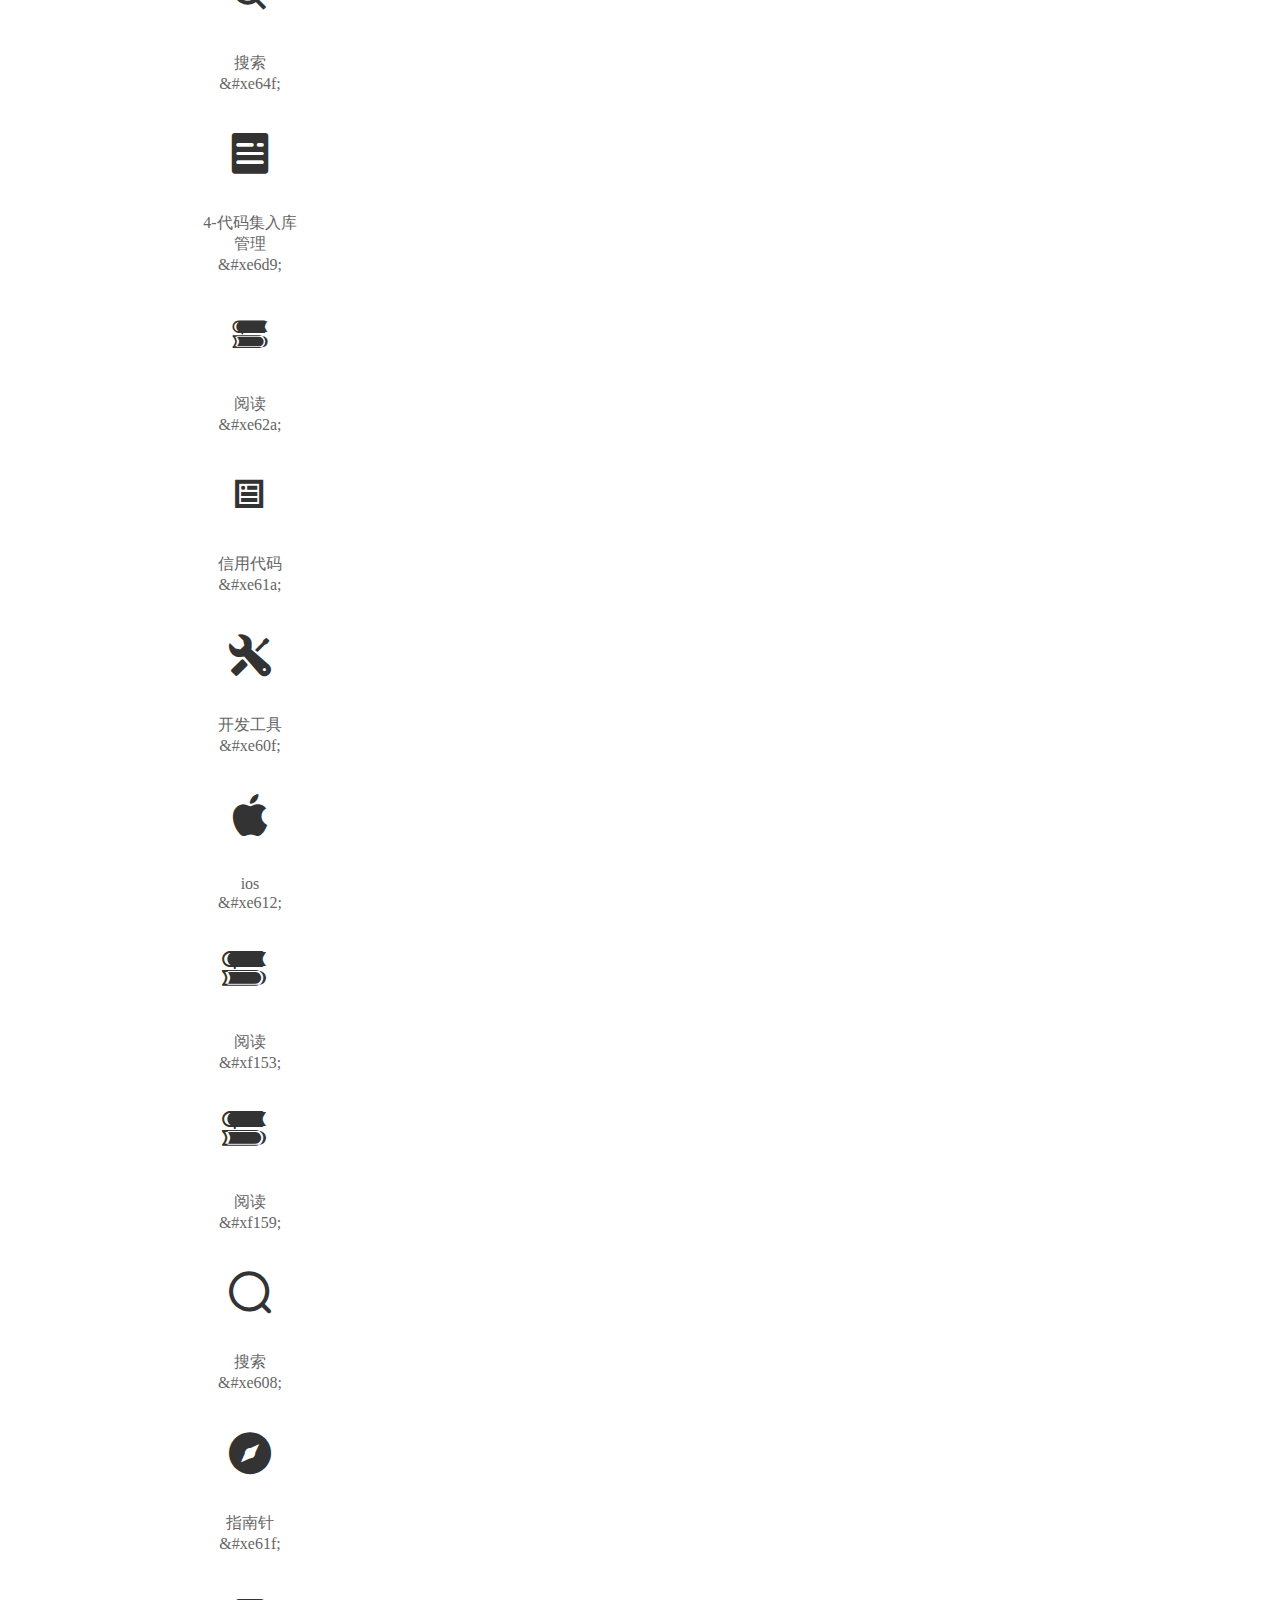
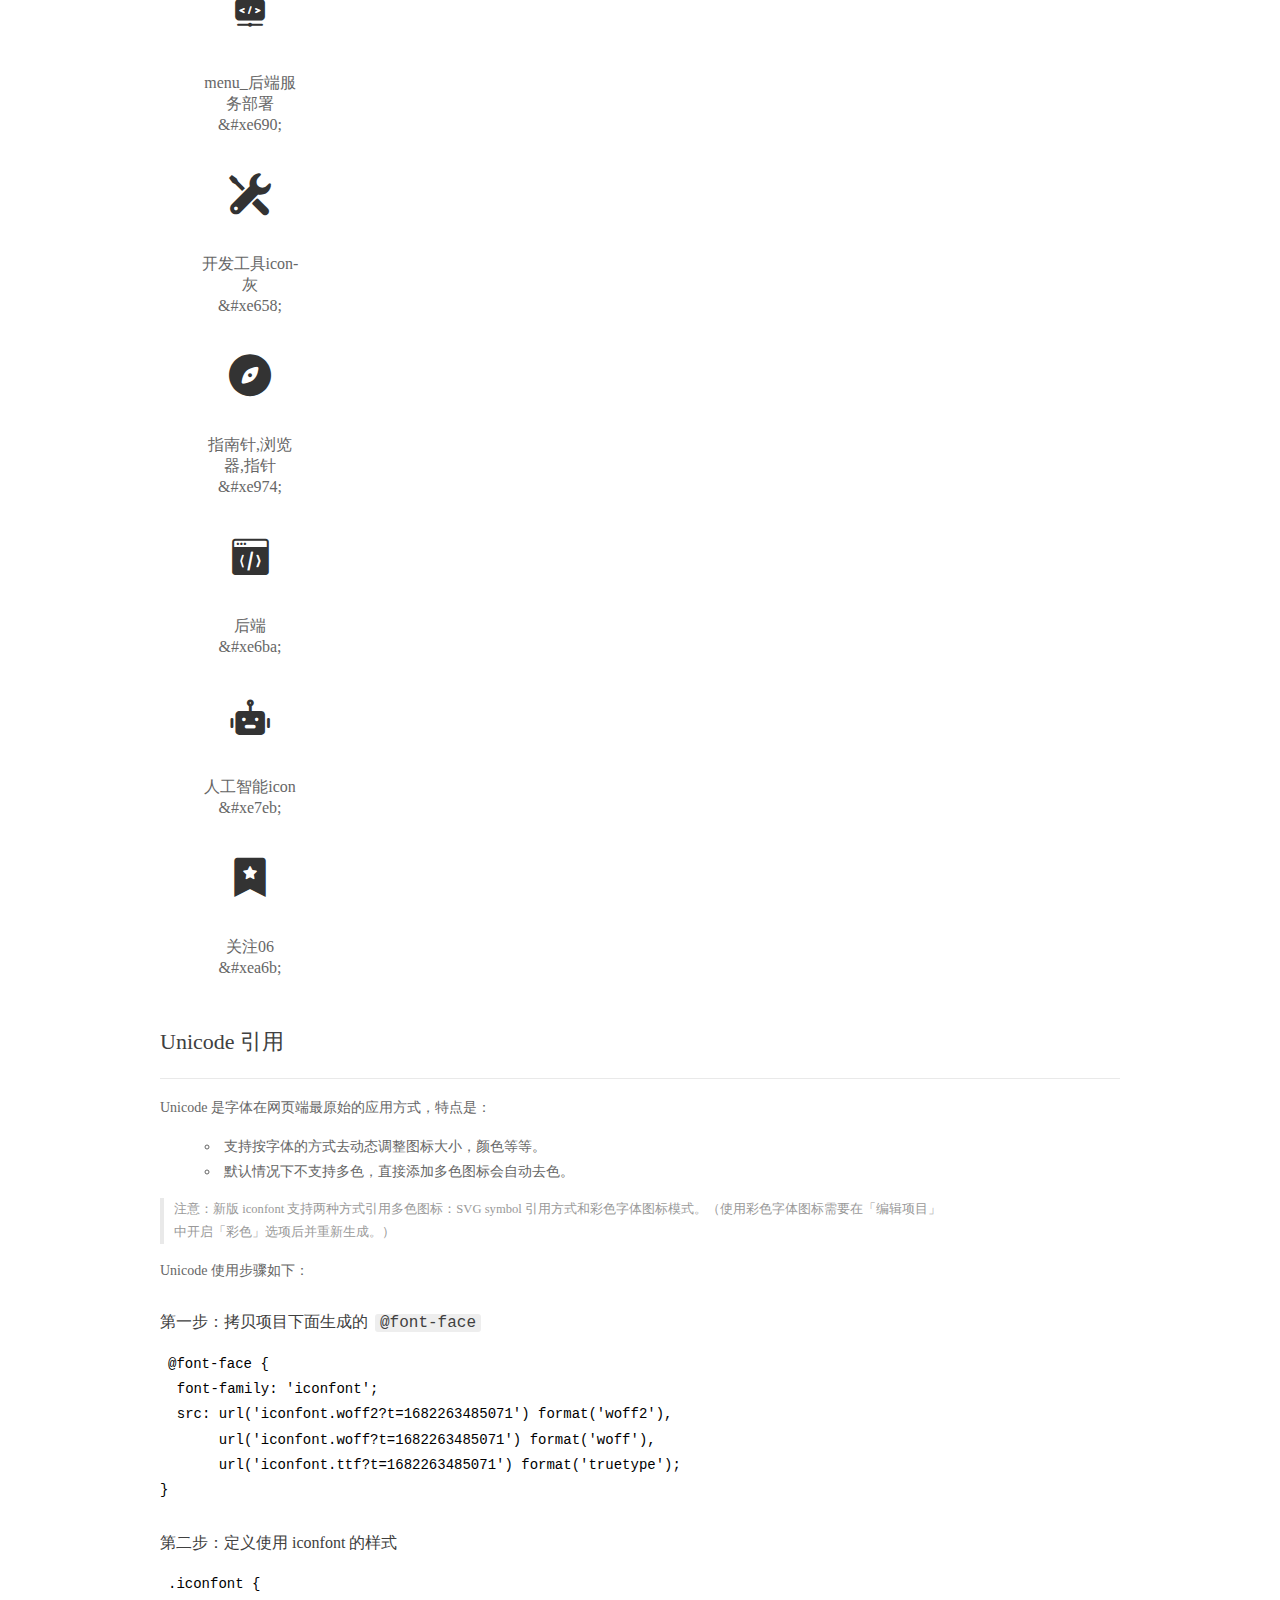
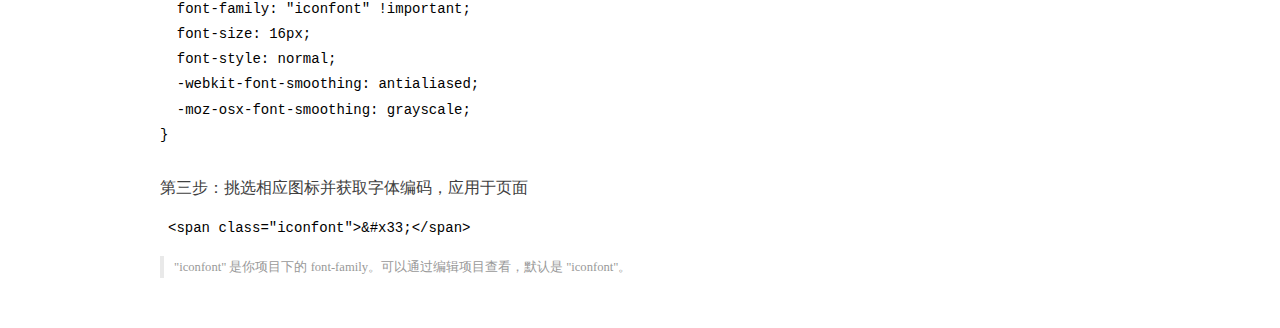
==== commit 38923ddd: "test" ====
--- a/CAT/fonts/demo_index.html
+++ b/CAT/fonts/demo_index.html
@@ -55,6 +55,132 @@
           <ul class="icon_lists dib-box">
           
             <li class="dib">
+              <span class="icon iconfont">&#xe6c6;</span>
+                <div class="name">right</div>
+                <div class="code-name">&amp;#xe6c6;</div>
+              </li>
+          
+            <li class="dib">
+              <span class="icon iconfont">&#xe627;</span>
+                <div class="name">top</div>
+                <div class="code-name">&amp;#xe627;</div>
+              </li>
+          
+            <li class="dib">
+              <span class="icon iconfont">&#xe615;</span>
+                <div class="name">向下</div>
+                <div class="code-name">&amp;#xe615;</div>
+              </li>
+          
+            <li class="dib">
+              <span class="icon iconfont">&#xe605;</span>
+                <div class="name">新浪微博</div>
+                <div class="code-name">&amp;#xe605;</div>
+              </li>
+          
+            <li class="dib">
+              <span class="icon iconfont">&#xe7b9;</span>
+                <div class="name">地球</div>
+                <div class="code-name">&amp;#xe7b9;</div>
+              </li>
+          
+            <li class="dib">
+              <span class="icon iconfont">&#xe668;</span>
+                <div class="name">地球</div>
+                <div class="code-name">&amp;#xe668;</div>
+              </li>
+          
+            <li class="dib">
+              <span class="icon iconfont">&#xe631;</span>
+                <div class="name">icon_勋章</div>
+                <div class="code-name">&amp;#xe631;</div>
+              </li>
+          
+            <li class="dib">
+              <span class="icon iconfont">&#xe606;</span>
+                <div class="name">github</div>
+                <div class="code-name">&amp;#xe606;</div>
+              </li>
+          
+            <li class="dib">
+              <span class="icon iconfont">&#xf504;</span>
+                <div class="name">勋章</div>
+                <div class="code-name">&amp;#xf504;</div>
+              </li>
+          
+            <li class="dib">
+              <span class="icon iconfont">&#xe60a;</span>
+                <div class="name">设置</div>
+                <div class="code-name">&amp;#xe60a;</div>
+              </li>
+          
+            <li class="dib">
+              <span class="icon iconfont">&#xe613;</span>
+                <div class="name">设置</div>
+                <div class="code-name">&amp;#xe613;</div>
+              </li>
+          
+            <li class="dib">
+              <span class="icon iconfont">&#xe6a9;</span>
+                <div class="name">设置</div>
+                <div class="code-name">&amp;#xe6a9;</div>
+              </li>
+          
+            <li class="dib">
+              <span class="icon iconfont">&#xe675;</span>
+                <div class="name">设置</div>
+                <div class="code-name">&amp;#xe675;</div>
+              </li>
+          
+            <li class="dib">
+              <span class="icon iconfont">&#xe614;</span>
+                <div class="name">设置</div>
+                <div class="code-name">&amp;#xe614;</div>
+              </li>
+          
+            <li class="dib">
+              <span class="icon iconfont">&#xe62b;</span>
+                <div class="name">个人资料</div>
+                <div class="code-name">&amp;#xe62b;</div>
+              </li>
+          
+            <li class="dib">
+              <span class="icon iconfont">&#xe6b1;</span>
+                <div class="name">简历-cd</div>
+                <div class="code-name">&amp;#xe6b1;</div>
+              </li>
+          
+            <li class="dib">
+              <span class="icon iconfont">&#xe651;</span>
+                <div class="name">bj简历</div>
+                <div class="code-name">&amp;#xe651;</div>
+              </li>
+          
+            <li class="dib">
+              <span class="icon iconfont">&#xe611;</span>
+                <div class="name">个人资料-32</div>
+                <div class="code-name">&amp;#xe611;</div>
+              </li>
+          
+            <li class="dib">
+              <span class="icon iconfont">&#xe628;</span>
+                <div class="name">已屏蔽</div>
+                <div class="code-name">&amp;#xe628;</div>
+              </li>
+          
+            <li class="dib">
+              <span class="icon iconfont">&#xe7d5;</span>
+                <div class="name">屏蔽</div>
+                <div class="code-name">&amp;#xe7d5;</div>
+              </li>
+          
+            <li class="dib">
+              <span class="icon iconfont">&#xe83d;</span>
+                <div class="name">left</div>
+                <div class="code-name">&amp;#xe83d;</div>
+              </li>
+          
+            <li class="dib">
               <span class="icon iconfont">&#xe76c;</span>
                 <div class="name">铃铛</div>
                 <div class="code-name">&amp;#xe76c;</div>
@@ -390,9 +516,9 @@
 <pre><code class="language-css"
 >@font-face {
   font-family: 'iconfont';
-  src: url('iconfont.woff2?t=1682174441349') format('woff2'),
-       url('iconfont.woff?t=1682174441349') format('woff'),
-       url('iconfont.ttf?t=1682174441349') format('truetype');
+  src: url('iconfont.woff2?t=1682263485071') format('woff2'),
+       url('iconfont.woff?t=1682263485071') format('woff'),
+       url('iconfont.ttf?t=1682263485071') format('truetype');
 }
 </code></pre>
           <h3 id="-iconfont-">第二步：定义使用 iconfont 的样式</h3>
@@ -417,6 +543,195 @@
       </div>
       <div class="content font-class">
         <ul class="icon_lists dib-box">
+          
+          <li class="dib">
+            <span class="icon iconfont icon-right"></span>
+            <div class="name">
+              right
+            </div>
+            <div class="code-name">.icon-right
+            </div>
+          </li>
+          
+          <li class="dib">
+            <span class="icon iconfont icon-top"></span>
+            <div class="name">
+              top
+            </div>
+            <div class="code-name">.icon-top
+            </div>
+          </li>
+          
+          <li class="dib">
+            <span class="icon iconfont icon-toBottom"></span>
+            <div class="name">
+              向下
+            </div>
+            <div class="code-name">.icon-toBottom
+            </div>
+          </li>
+          
+          <li class="dib">
+            <span class="icon iconfont icon-xinlangweibo"></span>
+            <div class="name">
+              新浪微博
+            </div>
+            <div class="code-name">.icon-xinlangweibo
+            </div>
+          </li>
+          
+          <li class="dib">
+            <span class="icon iconfont icon-diqiu"></span>
+            <div class="name">
+              地球
+            </div>
+            <div class="code-name">.icon-diqiu
+            </div>
+          </li>
+          
+          <li class="dib">
+            <span class="icon iconfont icon-diqiu1"></span>
+            <div class="name">
+              地球
+            </div>
+            <div class="code-name">.icon-diqiu1
+            </div>
+          </li>
+          
+          <li class="dib">
+            <span class="icon iconfont icon-icon_xunzhang"></span>
+            <div class="name">
+              icon_勋章
+            </div>
+            <div class="code-name">.icon-icon_xunzhang
+            </div>
+          </li>
+          
+          <li class="dib">
+            <span class="icon iconfont icon-github"></span>
+            <div class="name">
+              github
+            </div>
+            <div class="code-name">.icon-github
+            </div>
+          </li>
+          
+          <li class="dib">
+            <span class="icon iconfont icon-xunzhang"></span>
+            <div class="name">
+              勋章
+            </div>
+            <div class="code-name">.icon-xunzhang
+            </div>
+          </li>
+          
+          <li class="dib">
+            <span class="icon iconfont icon-shezhi3"></span>
+            <div class="name">
+              设置
+            </div>
+            <div class="code-name">.icon-shezhi3
+            </div>
+          </li>
+          
+          <li class="dib">
+            <span class="icon iconfont icon-icon_set_up"></span>
+            <div class="name">
+              设置
+            </div>
+            <div class="code-name">.icon-icon_set_up
+            </div>
+          </li>
+          
+          <li class="dib">
+            <span class="icon iconfont icon-shezhi"></span>
+            <div class="name">
+              设置
+            </div>
+            <div class="code-name">.icon-shezhi
+            </div>
+          </li>
+          
+          <li class="dib">
+            <span class="icon iconfont icon-shezhi1"></span>
+            <div class="name">
+              设置
+            </div>
+            <div class="code-name">.icon-shezhi1
+            </div>
+          </li>
+          
+          <li class="dib">
+            <span class="icon iconfont icon-shezhi2"></span>
+            <div class="name">
+              设置
+            </div>
+            <div class="code-name">.icon-shezhi2
+            </div>
+          </li>
+          
+          <li class="dib">
+            <span class="icon iconfont icon-gerenziliao"></span>
+            <div class="name">
+              个人资料
+            </div>
+            <div class="code-name">.icon-gerenziliao
+            </div>
+          </li>
+          
+          <li class="dib">
+            <span class="icon iconfont icon-jianli-cd"></span>
+            <div class="name">
+              简历-cd
+            </div>
+            <div class="code-name">.icon-jianli-cd
+            </div>
+          </li>
+          
+          <li class="dib">
+            <span class="icon iconfont icon-bjjianli"></span>
+            <div class="name">
+              bj简历
+            </div>
+            <div class="code-name">.icon-bjjianli
+            </div>
+          </li>
+          
+          <li class="dib">
+            <span class="icon iconfont icon-gerenziliao-32"></span>
+            <div class="name">
+              个人资料-32
+            </div>
+            <div class="code-name">.icon-gerenziliao-32
+            </div>
+          </li>
+          
+          <li class="dib">
+            <span class="icon iconfont icon-yipingbi"></span>
+            <div class="name">
+              已屏蔽
+            </div>
+            <div class="code-name">.icon-yipingbi
+            </div>
+          </li>
+          
+          <li class="dib">
+            <span class="icon iconfont icon-pingbi"></span>
+            <div class="name">
+              屏蔽
+            </div>
+            <div class="code-name">.icon-pingbi
+            </div>
+          </li>
+          
+          <li class="dib">
+            <span class="icon iconfont icon-left"></span>
+            <div class="name">
+              left
+            </div>
+            <div class="code-name">.icon-left
+            </div>
+          </li>
           
           <li class="dib">
             <span class="icon iconfont icon-lingdang"></span>
@@ -921,6 +1236,174 @@
       </div>
       <div class="content symbol">
           <ul class="icon_lists dib-box">
+          
+            <li class="dib">
+                <svg class="icon svg-icon" aria-hidden="true">
+                  <use xlink:href="#icon-right"></use>
+                </svg>
+                <div class="name">right</div>
+                <div class="code-name">#icon-right</div>
+            </li>
+          
+            <li class="dib">
+                <svg class="icon svg-icon" aria-hidden="true">
+                  <use xlink:href="#icon-top"></use>
+                </svg>
+                <div class="name">top</div>
+                <div class="code-name">#icon-top</div>
+            </li>
+          
+            <li class="dib">
+                <svg class="icon svg-icon" aria-hidden="true">
+                  <use xlink:href="#icon-toBottom"></use>
+                </svg>
+                <div class="name">向下</div>
+                <div class="code-name">#icon-toBottom</div>
+            </li>
+          
+            <li class="dib">
+                <svg class="icon svg-icon" aria-hidden="true">
+                  <use xlink:href="#icon-xinlangweibo"></use>
+                </svg>
+                <div class="name">新浪微博</div>
+                <div class="code-name">#icon-xinlangweibo</div>
+            </li>
+          
+            <li class="dib">
+                <svg class="icon svg-icon" aria-hidden="true">
+                  <use xlink:href="#icon-diqiu"></use>
+                </svg>
+                <div class="name">地球</div>
+                <div class="code-name">#icon-diqiu</div>
+            </li>
+          
+            <li class="dib">
+                <svg class="icon svg-icon" aria-hidden="true">
+                  <use xlink:href="#icon-diqiu1"></use>
+                </svg>
+                <div class="name">地球</div>
+                <div class="code-name">#icon-diqiu1</div>
+            </li>
+          
+            <li class="dib">
+                <svg class="icon svg-icon" aria-hidden="true">
+                  <use xlink:href="#icon-icon_xunzhang"></use>
+                </svg>
+                <div class="name">icon_勋章</div>
+                <div class="code-name">#icon-icon_xunzhang</div>
+            </li>
+          
+            <li class="dib">
+                <svg class="icon svg-icon" aria-hidden="true">
+                  <use xlink:href="#icon-github"></use>
+                </svg>
+                <div class="name">github</div>
+                <div class="code-name">#icon-github</div>
+            </li>
+          
+            <li class="dib">
+                <svg class="icon svg-icon" aria-hidden="true">
+                  <use xlink:href="#icon-xunzhang"></use>
+                </svg>
+                <div class="name">勋章</div>
+                <div class="code-name">#icon-xunzhang</div>
+            </li>
+          
+            <li class="dib">
+                <svg class="icon svg-icon" aria-hidden="true">
+                  <use xlink:href="#icon-shezhi3"></use>
+                </svg>
+                <div class="name">设置</div>
+                <div class="code-name">#icon-shezhi3</div>
+            </li>
+          
+            <li class="dib">
+                <svg class="icon svg-icon" aria-hidden="true">
+                  <use xlink:href="#icon-icon_set_up"></use>
+                </svg>
+                <div class="name">设置</div>
+                <div class="code-name">#icon-icon_set_up</div>
+            </li>
+          
+            <li class="dib">
+                <svg class="icon svg-icon" aria-hidden="true">
+                  <use xlink:href="#icon-shezhi"></use>
+                </svg>
+                <div class="name">设置</div>
+                <div class="code-name">#icon-shezhi</div>
+            </li>
+          
+            <li class="dib">
+                <svg class="icon svg-icon" aria-hidden="true">
+                  <use xlink:href="#icon-shezhi1"></use>
+                </svg>
+                <div class="name">设置</div>
+                <div class="code-name">#icon-shezhi1</div>
+            </li>
+          
+            <li class="dib">
+                <svg class="icon svg-icon" aria-hidden="true">
+                  <use xlink:href="#icon-shezhi2"></use>
+                </svg>
+                <div class="name">设置</div>
+                <div class="code-name">#icon-shezhi2</div>
+            </li>
+          
+            <li class="dib">
+                <svg class="icon svg-icon" aria-hidden="true">
+                  <use xlink:href="#icon-gerenziliao"></use>
+                </svg>
+                <div class="name">个人资料</div>
+                <div class="code-name">#icon-gerenziliao</div>
+            </li>
+          
+            <li class="dib">
+                <svg class="icon svg-icon" aria-hidden="true">
+                  <use xlink:href="#icon-jianli-cd"></use>
+                </svg>
+                <div class="name">简历-cd</div>
+                <div class="code-name">#icon-jianli-cd</div>
+            </li>
+          
+            <li class="dib">
+                <svg class="icon svg-icon" aria-hidden="true">
+                  <use xlink:href="#icon-bjjianli"></use>
+                </svg>
+                <div class="name">bj简历</div>
+                <div class="code-name">#icon-bjjianli</div>
+            </li>
+          
+            <li class="dib">
+                <svg class="icon svg-icon" aria-hidden="true">
+                  <use xlink:href="#icon-gerenziliao-32"></use>
+                </svg>
+                <div class="name">个人资料-32</div>
+                <div class="code-name">#icon-gerenziliao-32</div>
+            </li>
+          
+            <li class="dib">
+                <svg class="icon svg-icon" aria-hidden="true">
+                  <use xlink:href="#icon-yipingbi"></use>
+                </svg>
+                <div class="name">已屏蔽</div>
+                <div class="code-name">#icon-yipingbi</div>
+            </li>
+          
+            <li class="dib">
+                <svg class="icon svg-icon" aria-hidden="true">
+                  <use xlink:href="#icon-pingbi"></use>
+                </svg>
+                <div class="name">屏蔽</div>
+                <div class="code-name">#icon-pingbi</div>
+            </li>
+          
+            <li class="dib">
+                <svg class="icon svg-icon" aria-hidden="true">
+                  <use xlink:href="#icon-left"></use>
+                </svg>
+                <div class="name">left</div>
+                <div class="code-name">#icon-left</div>
+            </li>
           
             <li class="dib">
                 <svg class="icon svg-icon" aria-hidden="true">
--- a/CAT/fonts/iconfont.css
+++ b/CAT/fonts/iconfont.css
@@ -1,8 +1,8 @@
 @font-face {
   font-family: "iconfont"; /* Project id 4026173 */
-  src: url('iconfont.woff2?t=1682174441349') format('woff2'),
-       url('iconfont.woff?t=1682174441349') format('woff'),
-       url('iconfont.ttf?t=1682174441349') format('truetype');
+  src: url('iconfont.woff2?t=1682263485071') format('woff2'),
+       url('iconfont.woff?t=1682263485071') format('woff'),
+       url('iconfont.ttf?t=1682263485071') format('truetype');
 }
 
 .iconfont {
@@ -13,6 +13,90 @@
   -moz-osx-font-smoothing: grayscale;
 }
 
+.icon-right:before {
+  content: "\e6c6";
+}
+
+.icon-top:before {
+  content: "\e627";
+}
+
+.icon-toBottom:before {
+  content: "\e615";
+}
+
+.icon-xinlangweibo:before {
+  content: "\e605";
+}
+
+.icon-diqiu:before {
+  content: "\e7b9";
+}
+
+.icon-diqiu1:before {
+  content: "\e668";
+}
+
+.icon-icon_xunzhang:before {
+  content: "\e631";
+}
+
+.icon-github:before {
+  content: "\e606";
+}
+
+.icon-xunzhang:before {
+  content: "\f504";
+}
+
+.icon-shezhi3:before {
+  content: "\e60a";
+}
+
+.icon-icon_set_up:before {
+  content: "\e613";
+}
+
+.icon-shezhi:before {
+  content: "\e6a9";
+}
+
+.icon-shezhi1:before {
+  content: "\e675";
+}
+
+.icon-shezhi2:before {
+  content: "\e614";
+}
+
+.icon-gerenziliao:before {
+  content: "\e62b";
+}
+
+.icon-jianli-cd:before {
+  content: "\e6b1";
+}
+
+.icon-bjjianli:before {
+  content: "\e651";
+}
+
+.icon-gerenziliao-32:before {
+  content: "\e611";
+}
+
+.icon-yipingbi:before {
+  content: "\e628";
+}
+
+.icon-pingbi:before {
+  content: "\e7d5";
+}
+
+.icon-left:before {
+  content: "\e83d";
+}
+
 .icon-lingdang:before {
   content: "\e76c";
 }
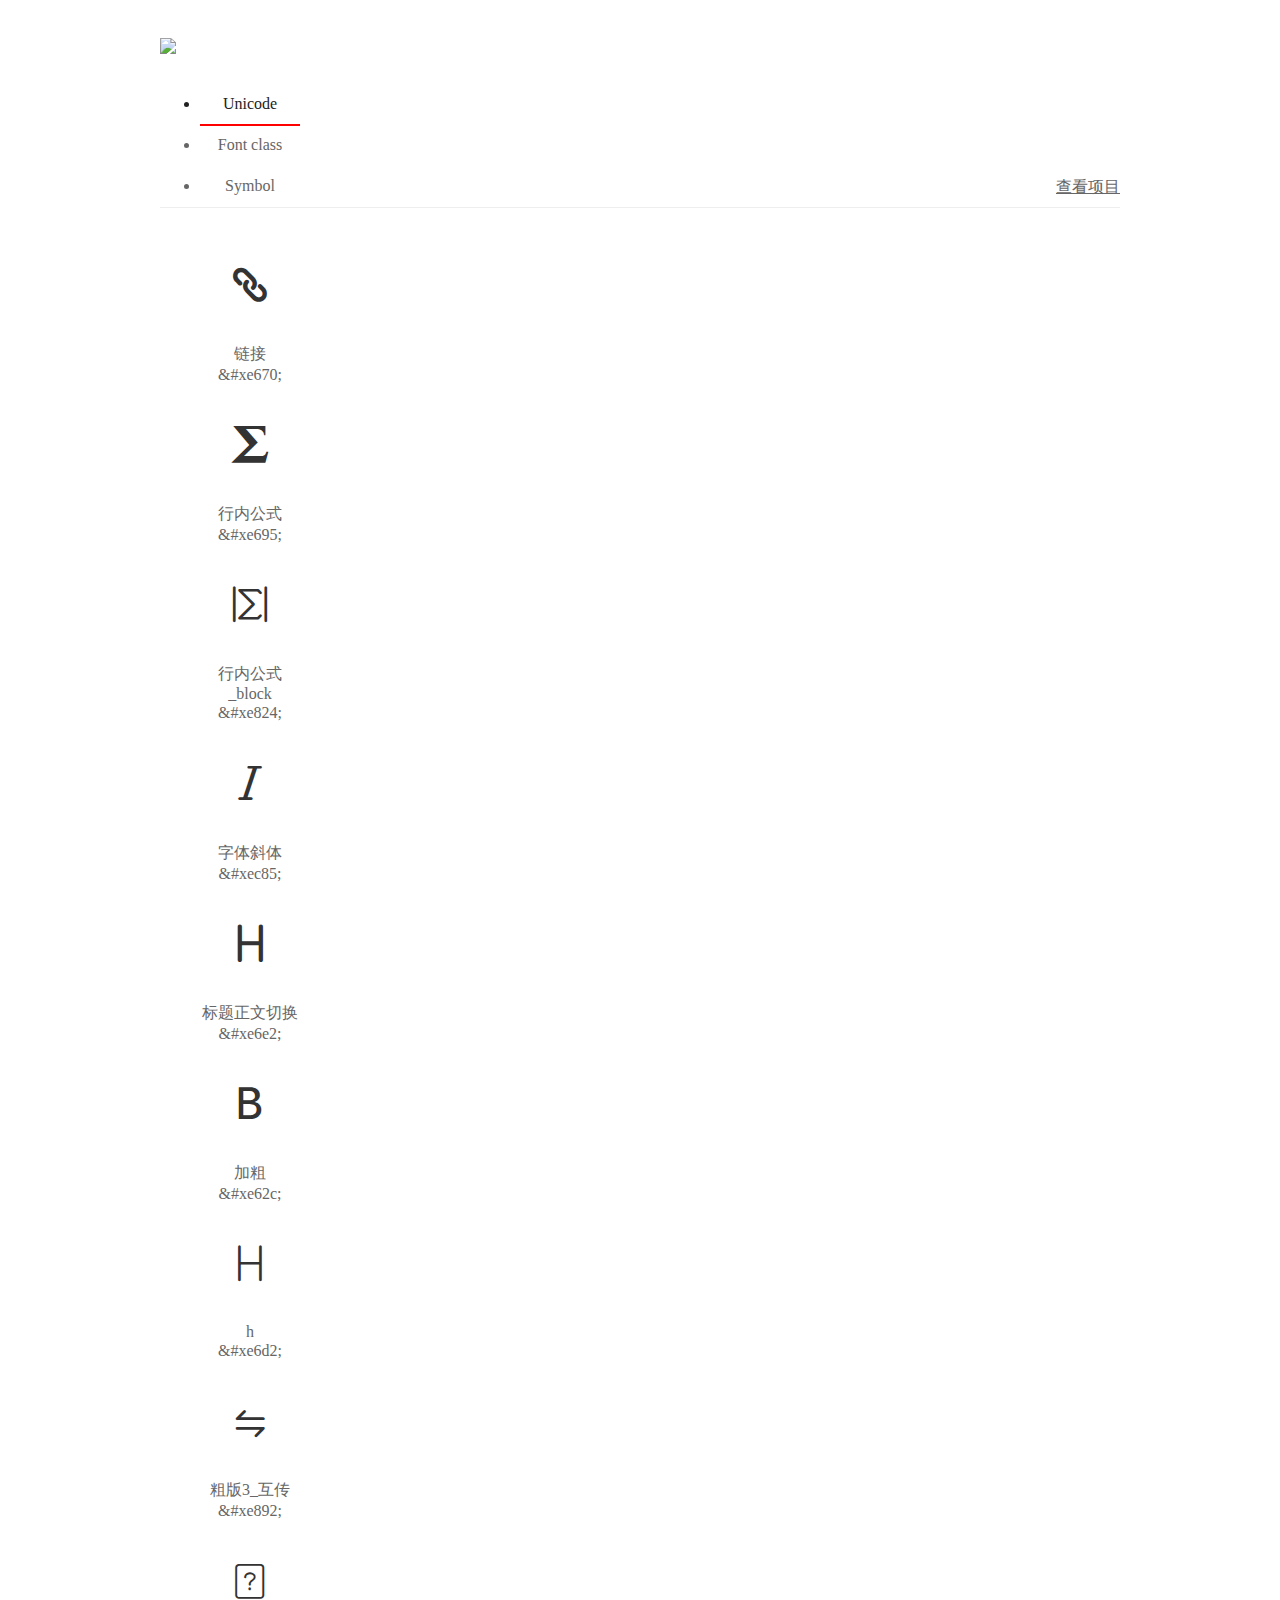
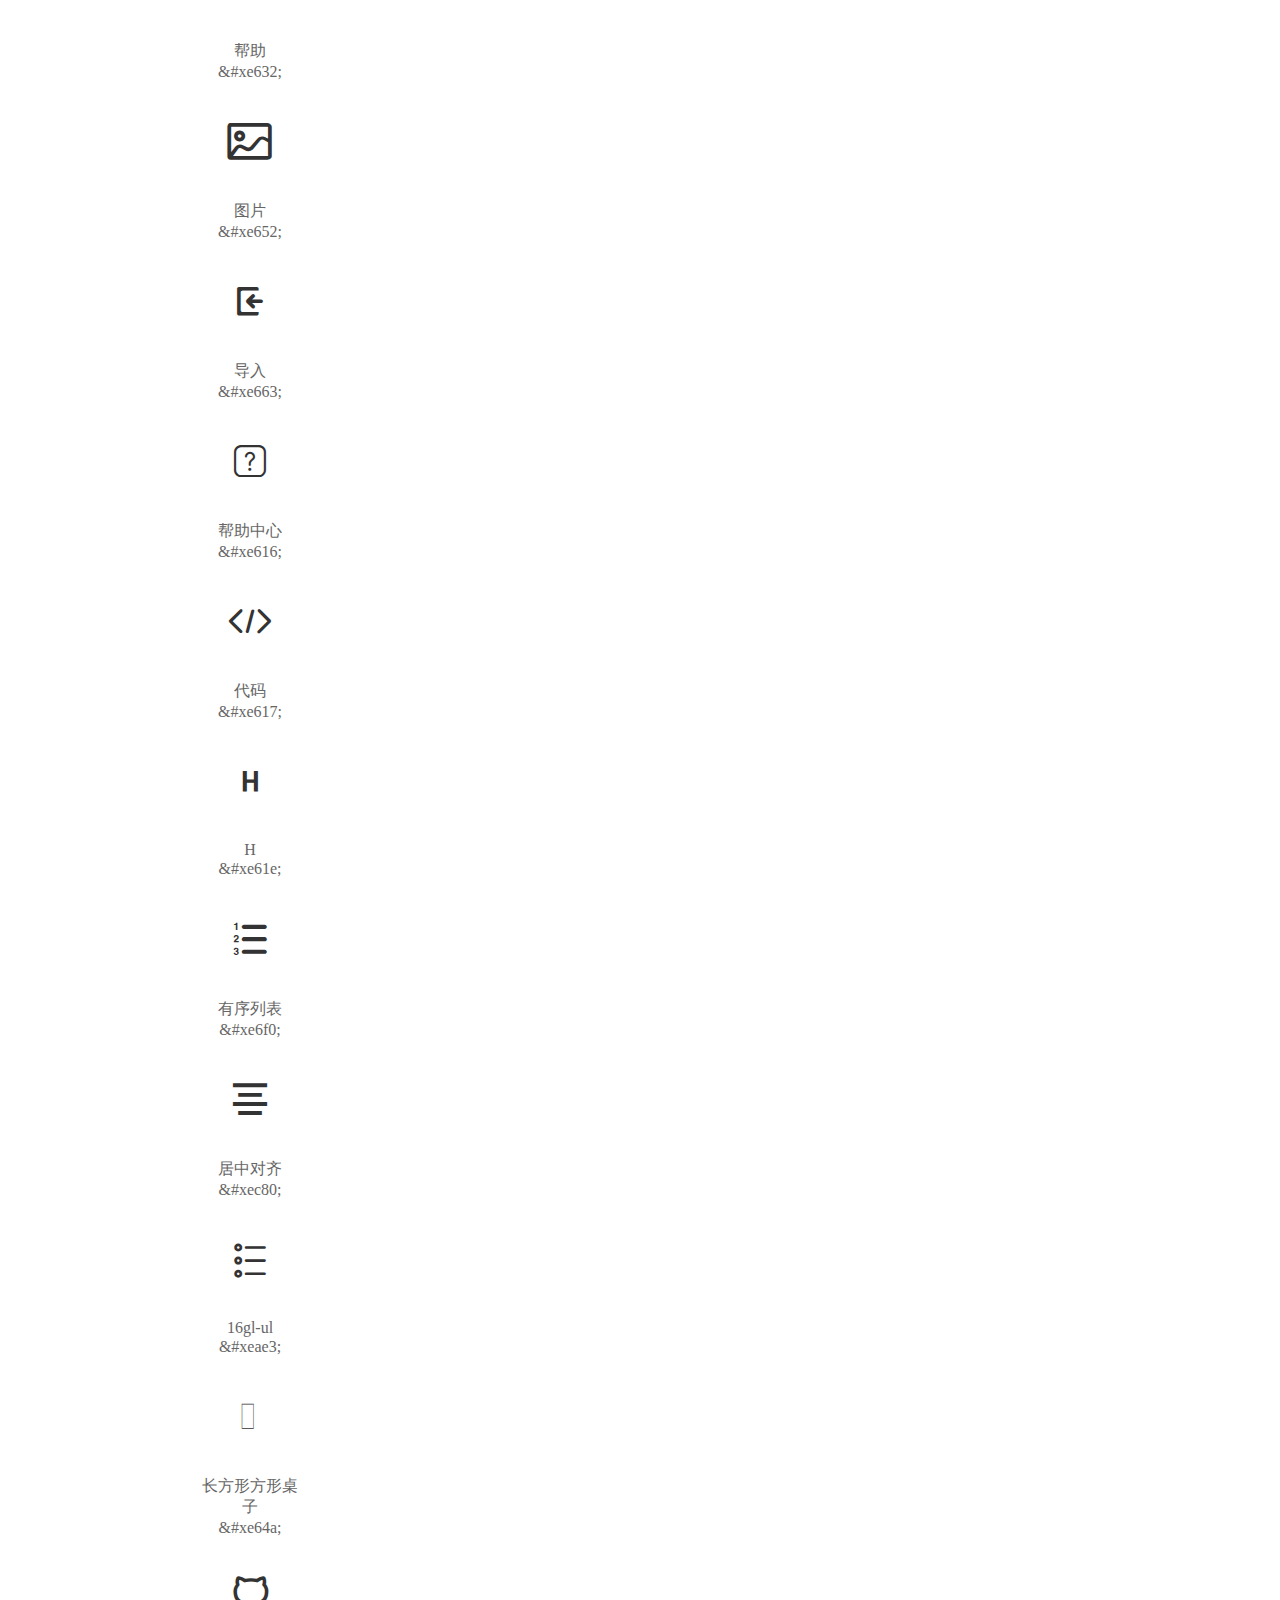
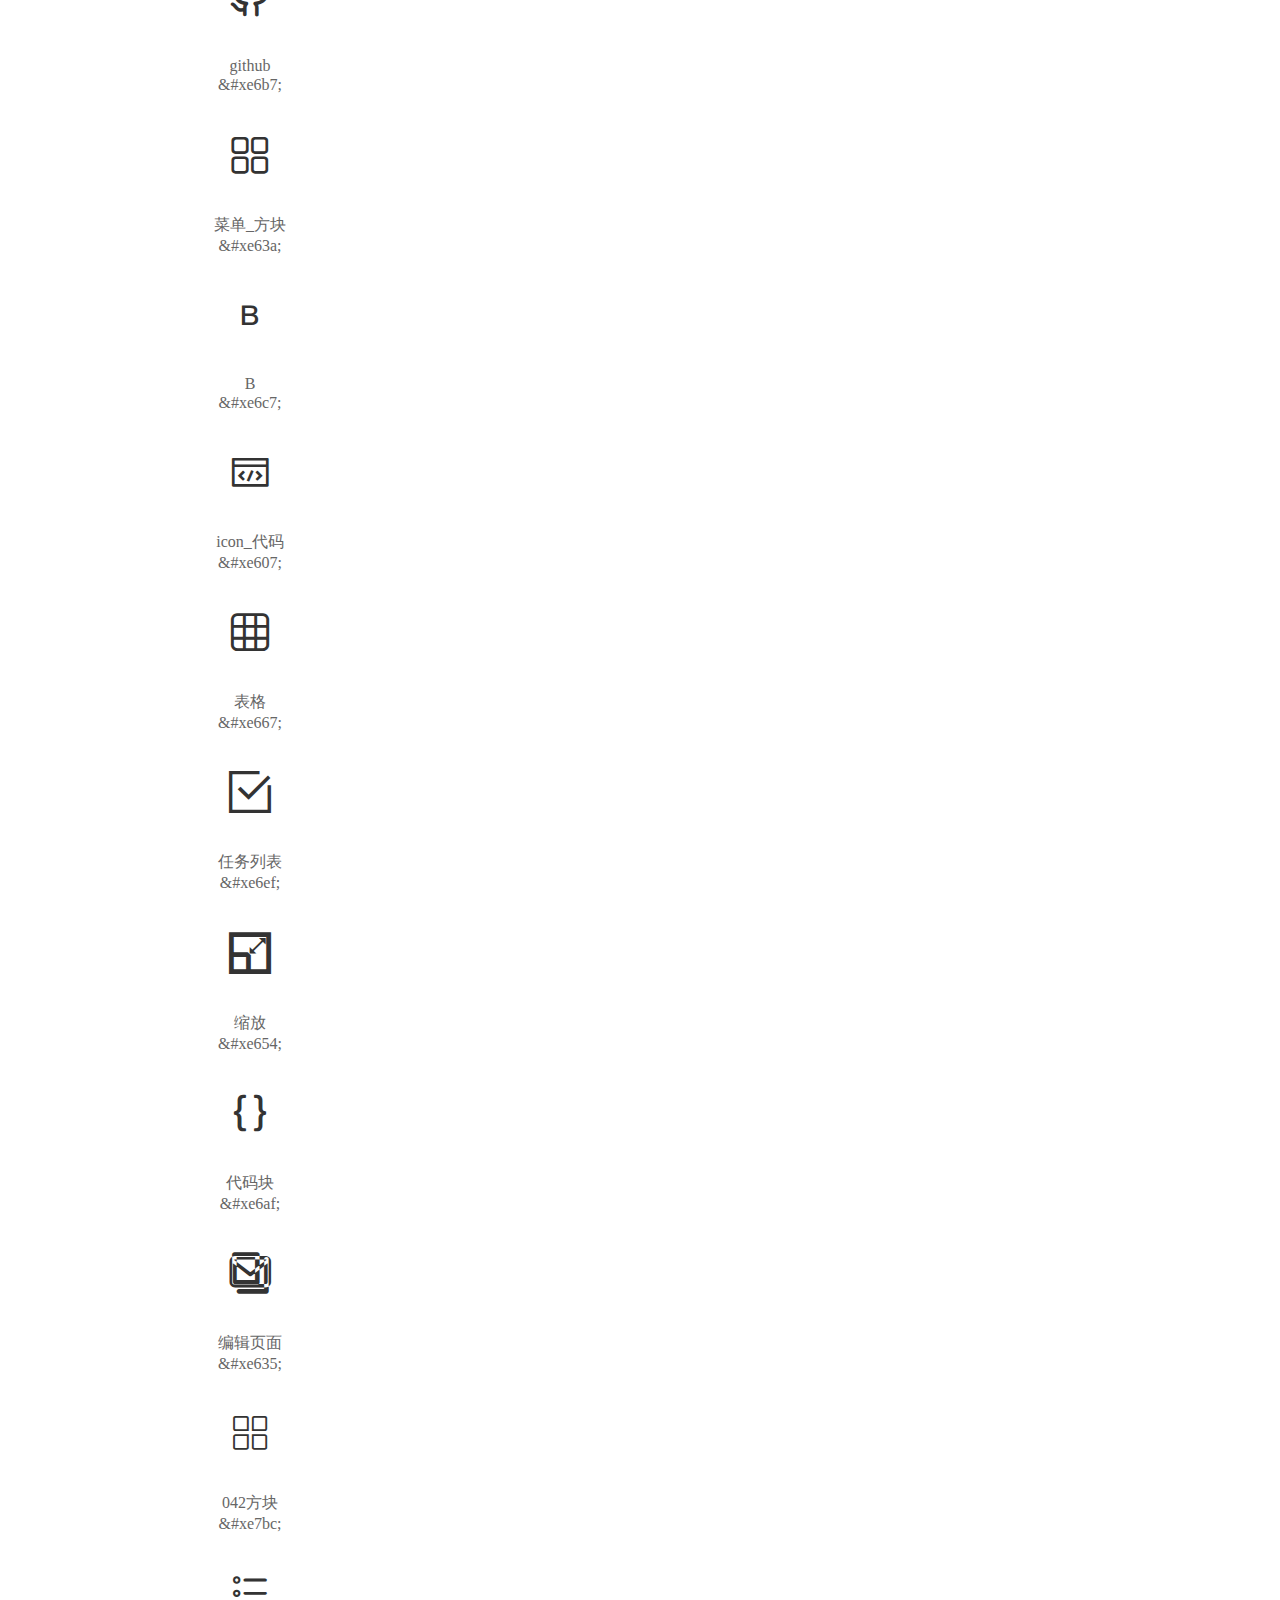
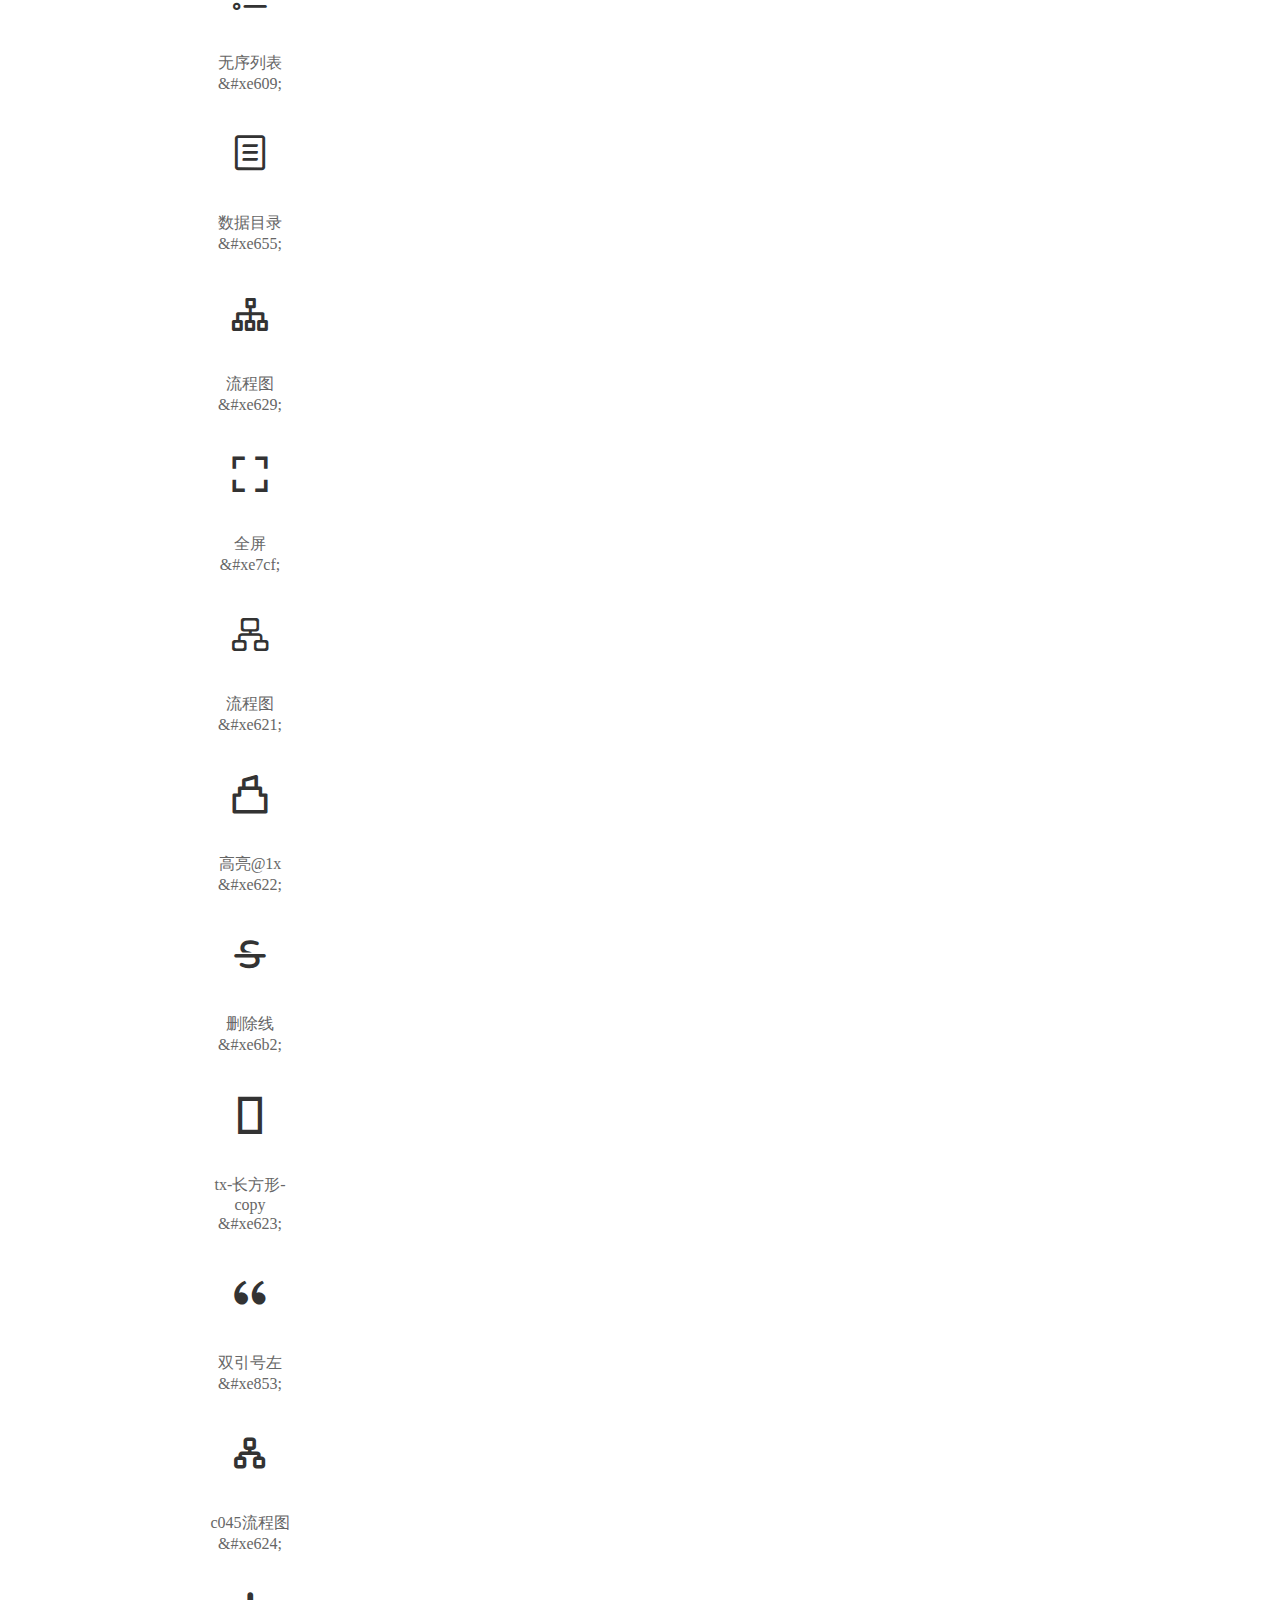
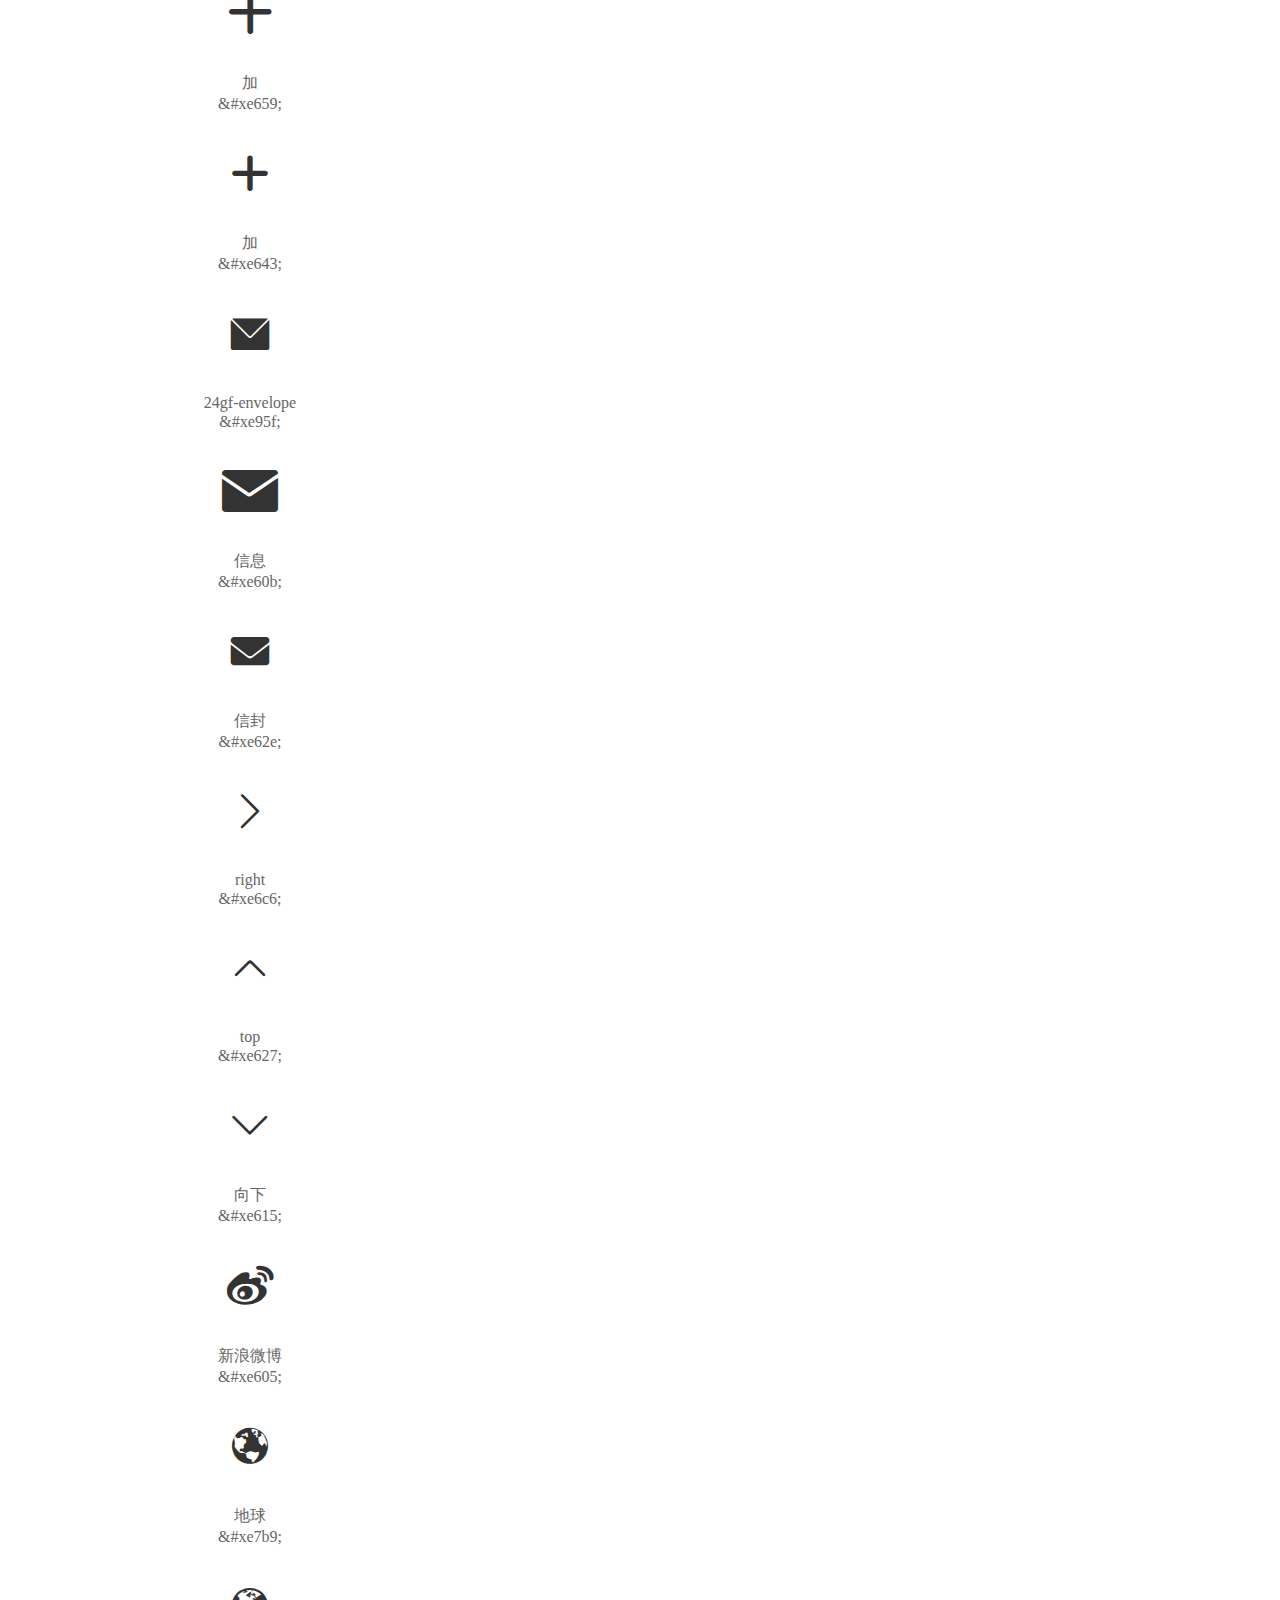
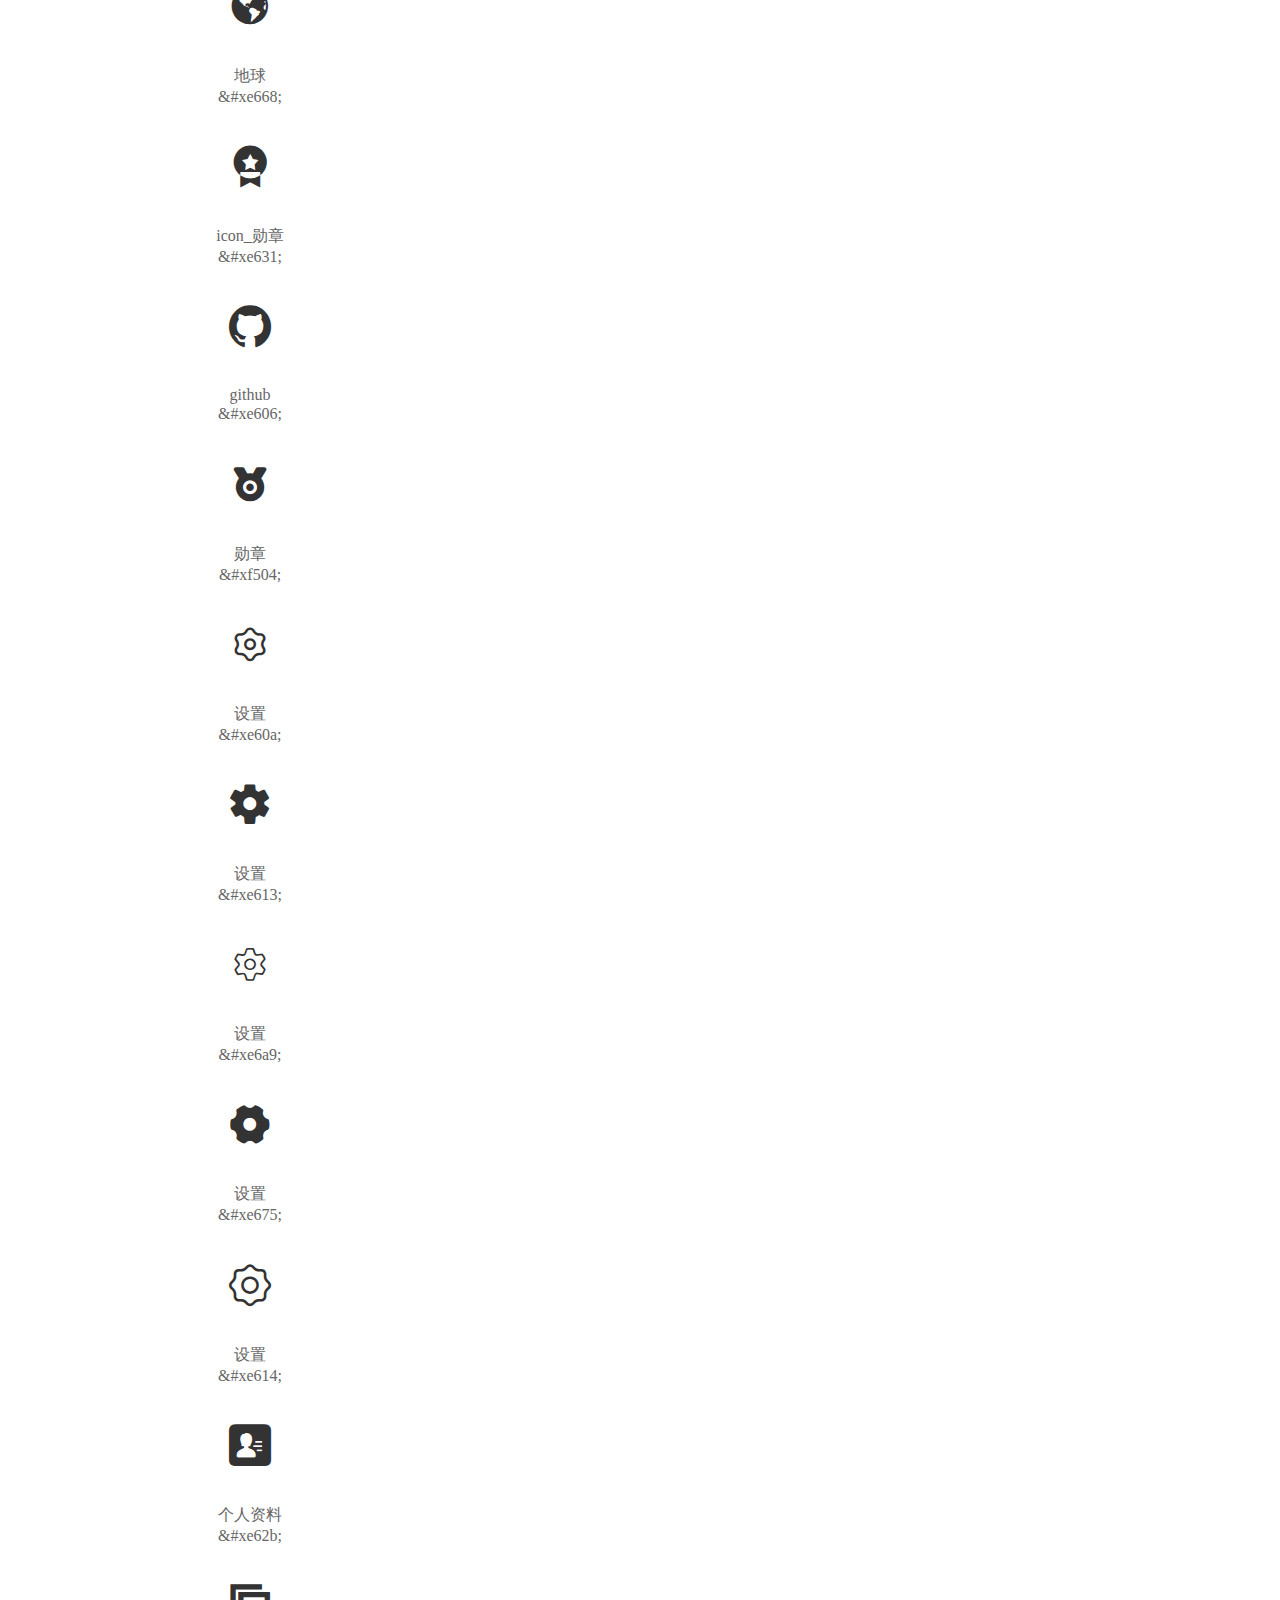
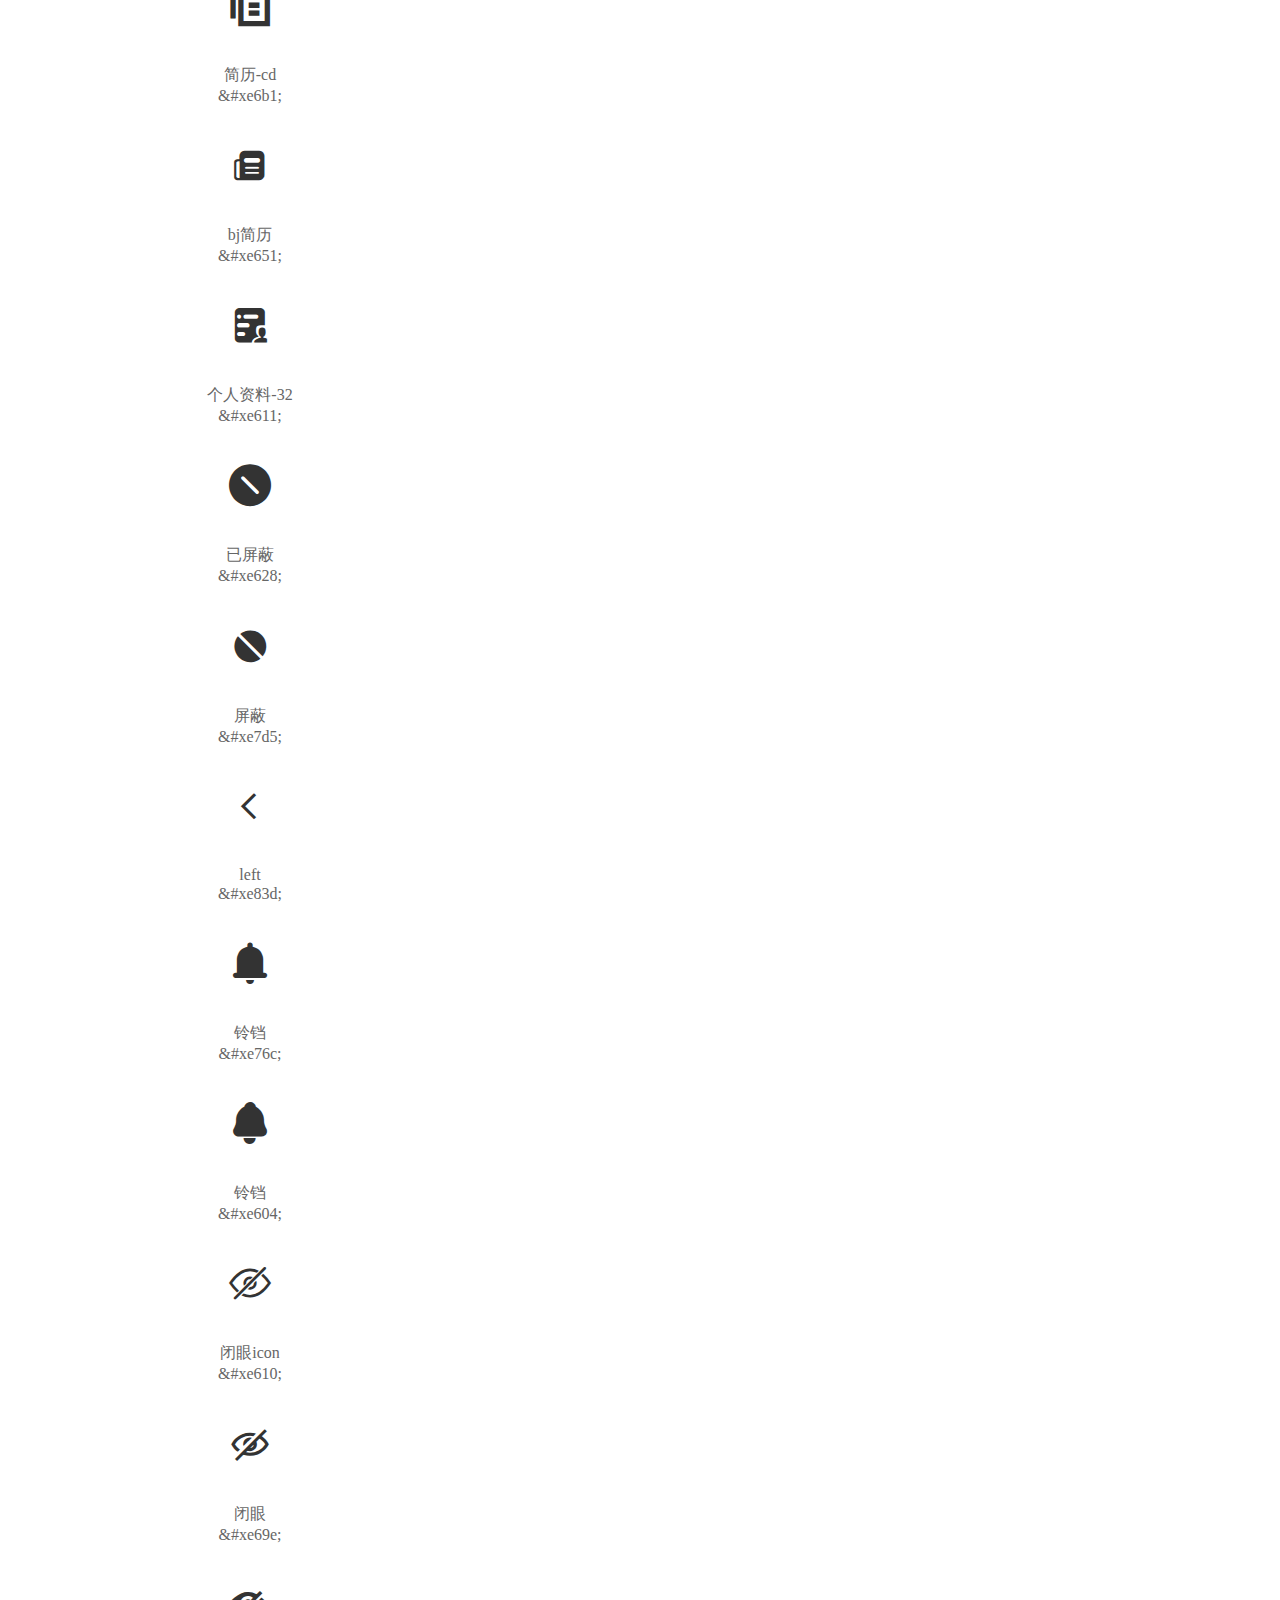
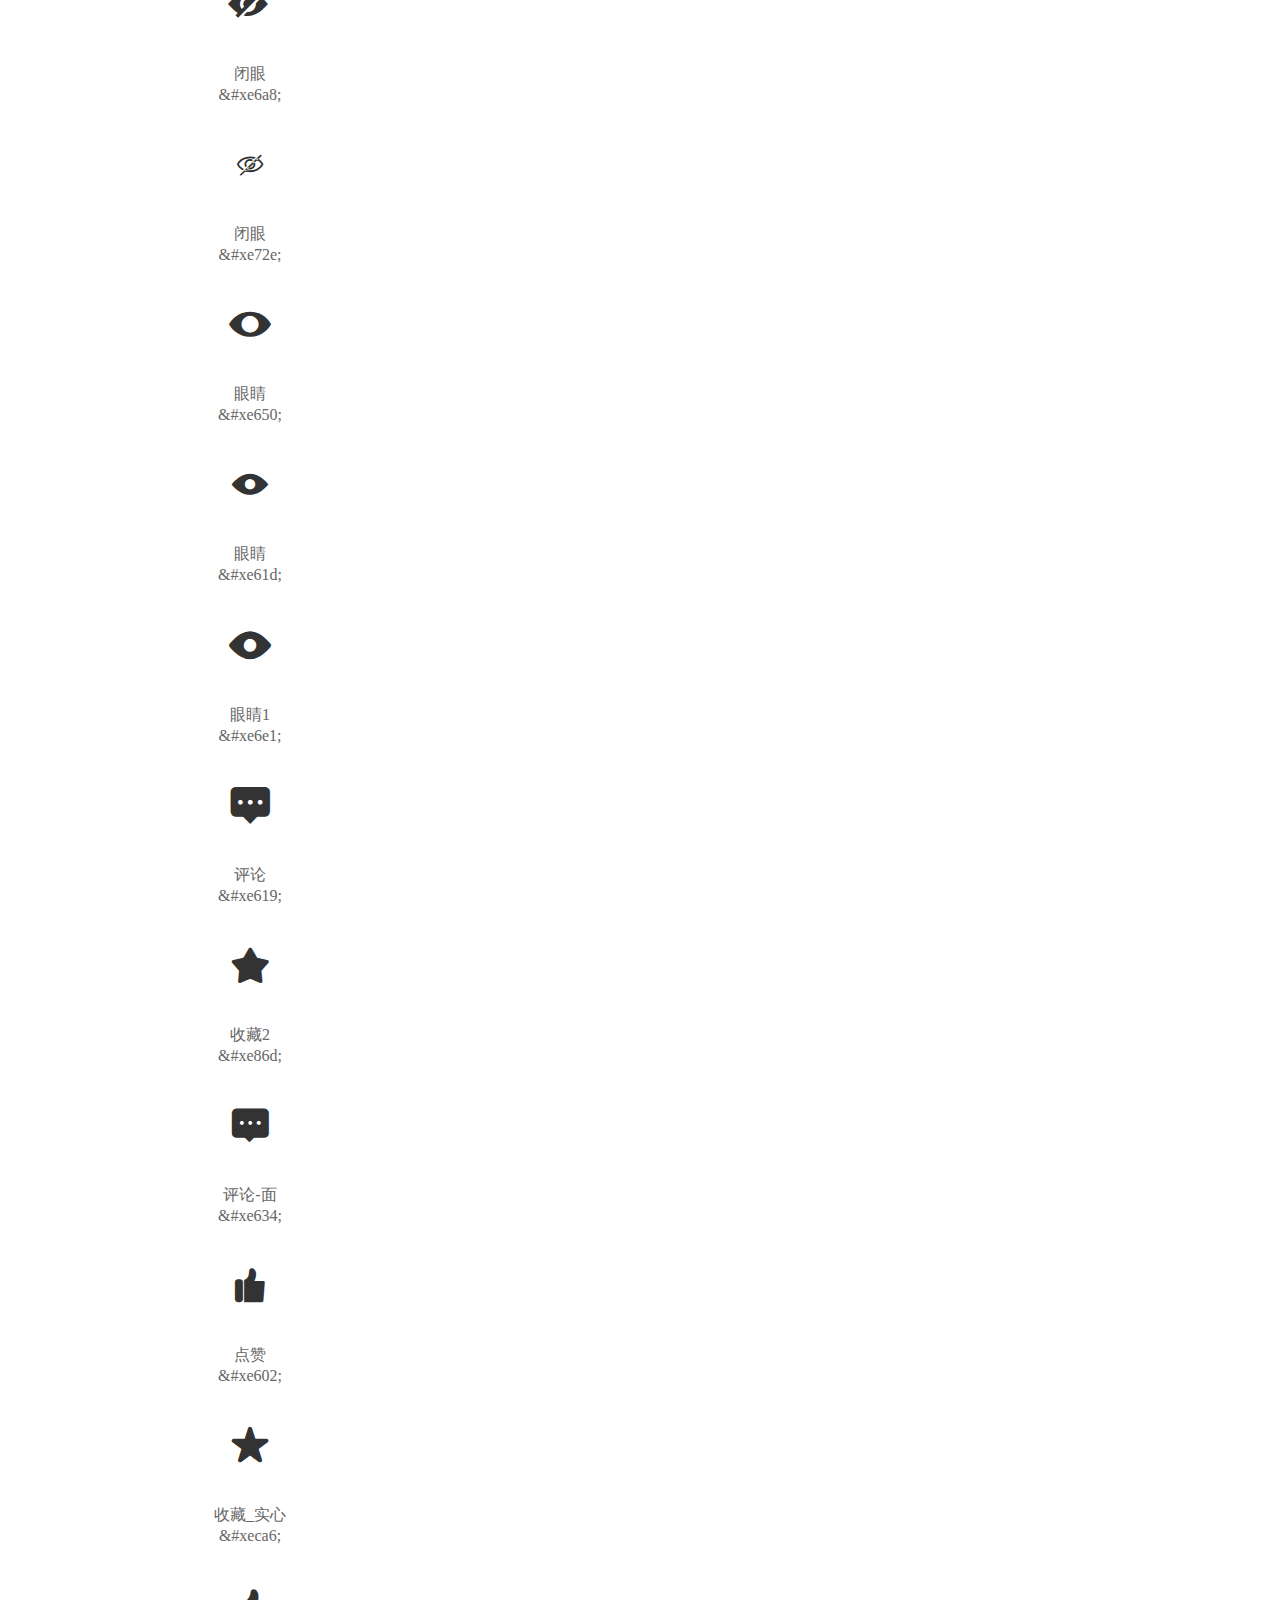
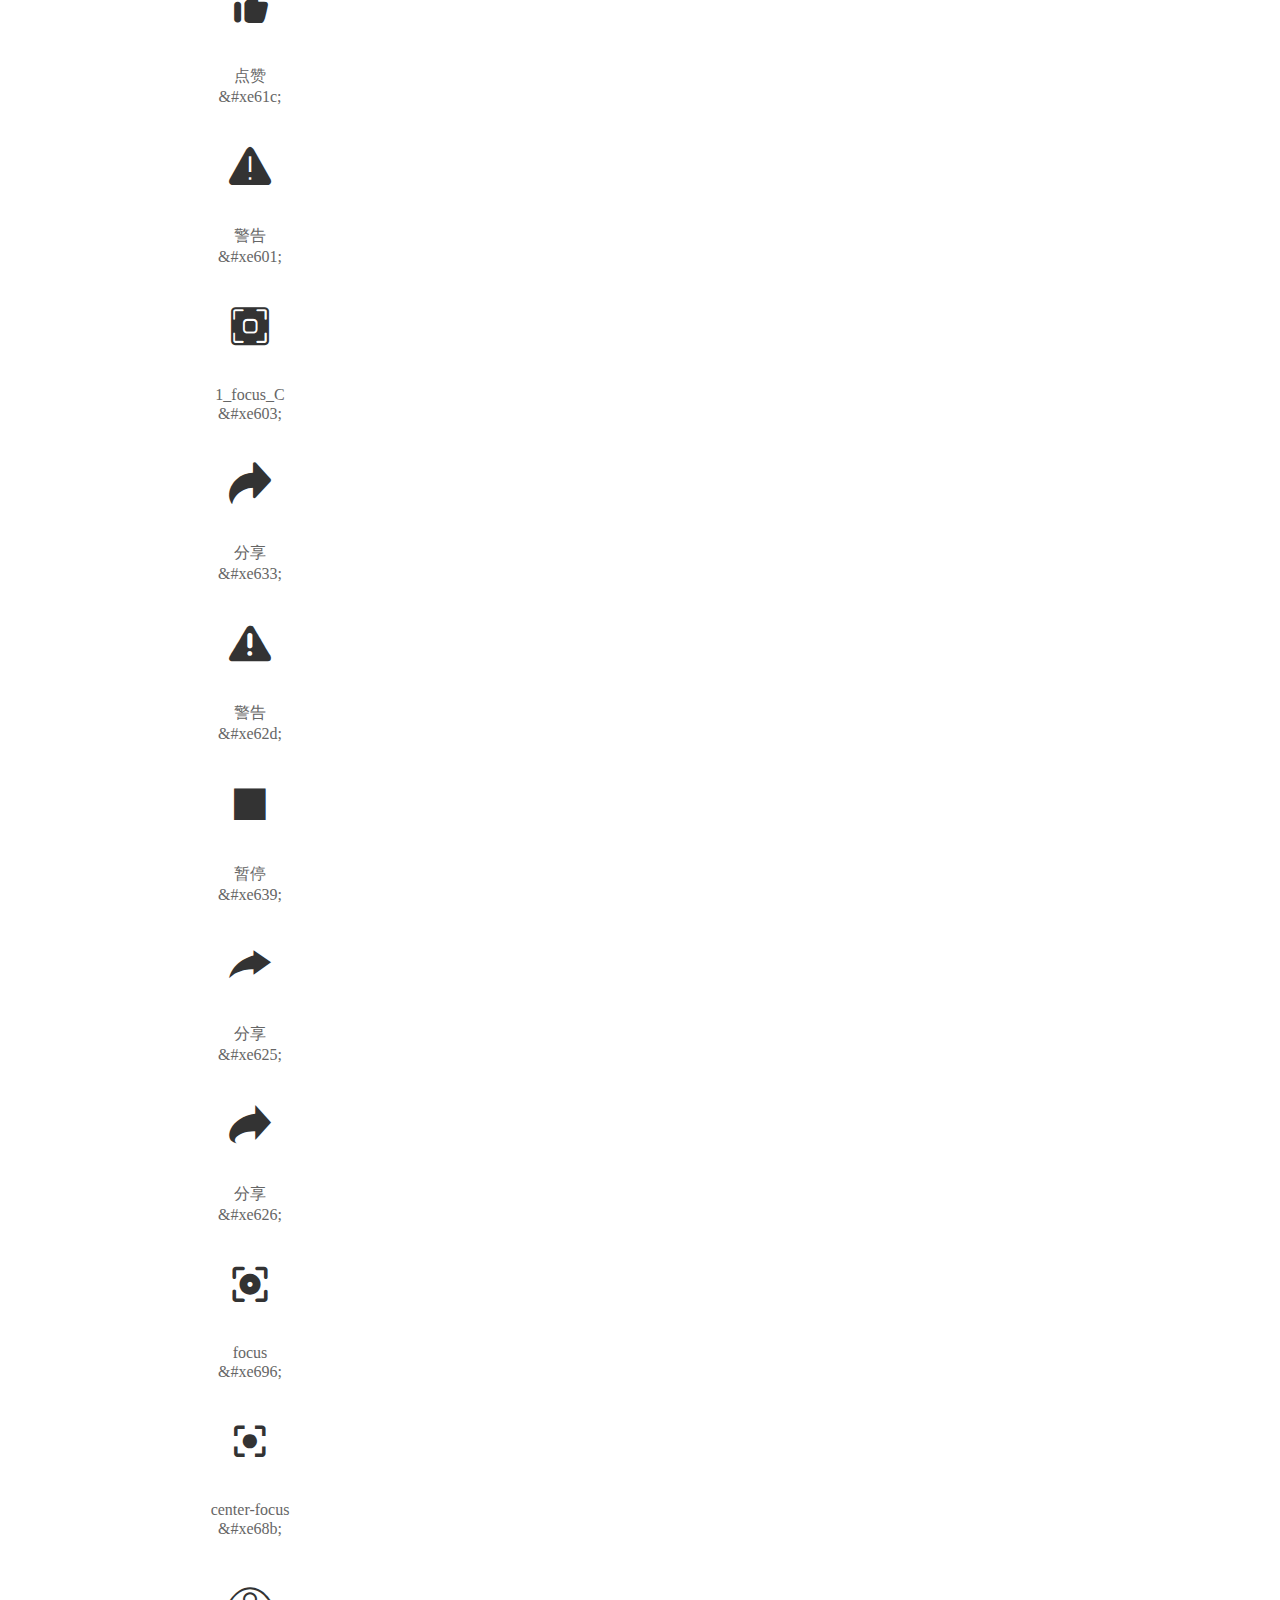
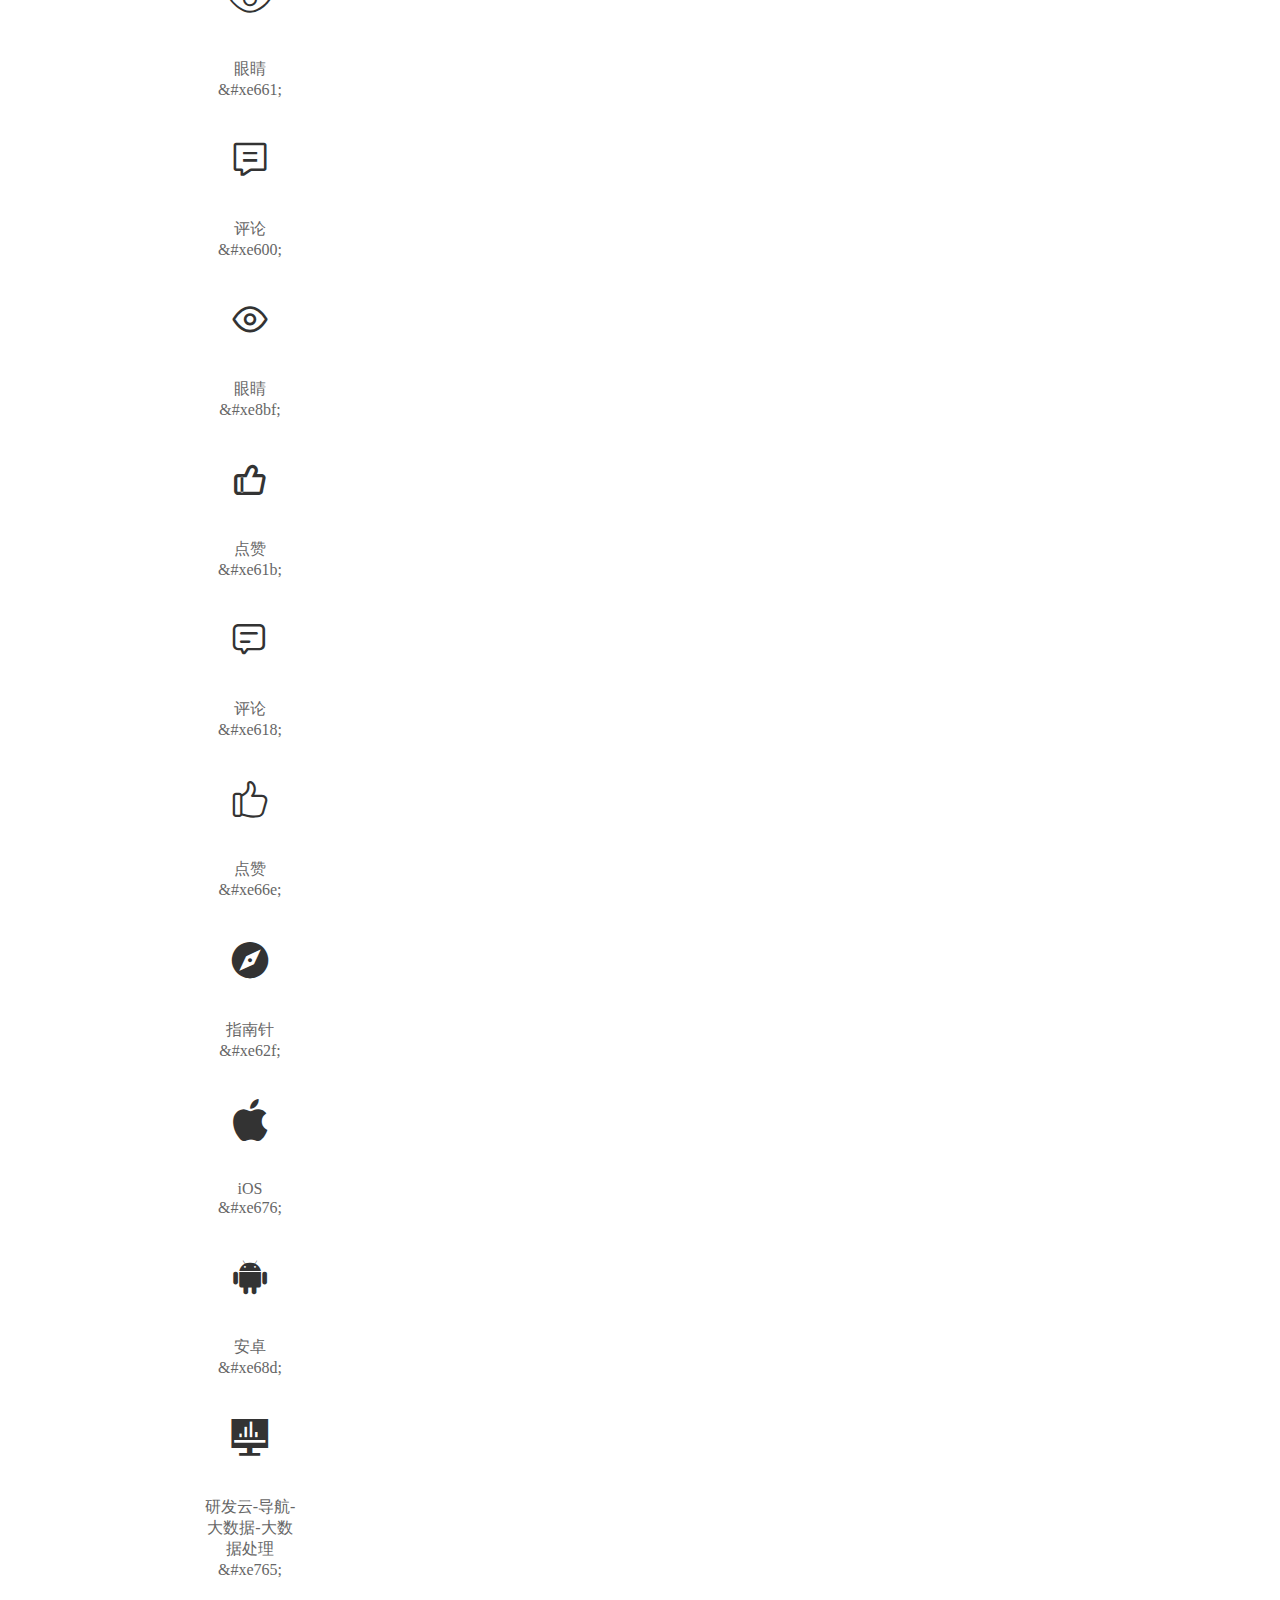
==== commit 82372d39: "Add files via upload" ====
--- a/CAT/fonts/demo_index.html
+++ b/CAT/fonts/demo_index.html
@@ -55,6 +55,264 @@
           <ul class="icon_lists dib-box">
           
             <li class="dib">
+              <span class="icon iconfont">&#xe670;</span>
+                <div class="name">链接</div>
+                <div class="code-name">&amp;#xe670;</div>
+              </li>
+          
+            <li class="dib">
+              <span class="icon iconfont">&#xe695;</span>
+                <div class="name">行内公式</div>
+                <div class="code-name">&amp;#xe695;</div>
+              </li>
+          
+            <li class="dib">
+              <span class="icon iconfont">&#xe824;</span>
+                <div class="name">行内公式_block</div>
+                <div class="code-name">&amp;#xe824;</div>
+              </li>
+          
+            <li class="dib">
+              <span class="icon iconfont">&#xec85;</span>
+                <div class="name">字体斜体</div>
+                <div class="code-name">&amp;#xec85;</div>
+              </li>
+          
+            <li class="dib">
+              <span class="icon iconfont">&#xe6e2;</span>
+                <div class="name">标题正文切换</div>
+                <div class="code-name">&amp;#xe6e2;</div>
+              </li>
+          
+            <li class="dib">
+              <span class="icon iconfont">&#xe62c;</span>
+                <div class="name">加粗</div>
+                <div class="code-name">&amp;#xe62c;</div>
+              </li>
+          
+            <li class="dib">
+              <span class="icon iconfont">&#xe6d2;</span>
+                <div class="name">h</div>
+                <div class="code-name">&amp;#xe6d2;</div>
+              </li>
+          
+            <li class="dib">
+              <span class="icon iconfont">&#xe892;</span>
+                <div class="name">粗版3_互传</div>
+                <div class="code-name">&amp;#xe892;</div>
+              </li>
+          
+            <li class="dib">
+              <span class="icon iconfont">&#xe632;</span>
+                <div class="name">帮助</div>
+                <div class="code-name">&amp;#xe632;</div>
+              </li>
+          
+            <li class="dib">
+              <span class="icon iconfont">&#xe652;</span>
+                <div class="name">图片</div>
+                <div class="code-name">&amp;#xe652;</div>
+              </li>
+          
+            <li class="dib">
+              <span class="icon iconfont">&#xe663;</span>
+                <div class="name">导入</div>
+                <div class="code-name">&amp;#xe663;</div>
+              </li>
+          
+            <li class="dib">
+              <span class="icon iconfont">&#xe616;</span>
+                <div class="name">帮助中心</div>
+                <div class="code-name">&amp;#xe616;</div>
+              </li>
+          
+            <li class="dib">
+              <span class="icon iconfont">&#xe617;</span>
+                <div class="name">代码</div>
+                <div class="code-name">&amp;#xe617;</div>
+              </li>
+          
+            <li class="dib">
+              <span class="icon iconfont">&#xe61e;</span>
+                <div class="name">H</div>
+                <div class="code-name">&amp;#xe61e;</div>
+              </li>
+          
+            <li class="dib">
+              <span class="icon iconfont">&#xe6f0;</span>
+                <div class="name">有序列表</div>
+                <div class="code-name">&amp;#xe6f0;</div>
+              </li>
+          
+            <li class="dib">
+              <span class="icon iconfont">&#xec80;</span>
+                <div class="name">居中对齐</div>
+                <div class="code-name">&amp;#xec80;</div>
+              </li>
+          
+            <li class="dib">
+              <span class="icon iconfont">&#xeae3;</span>
+                <div class="name">16gl-ul</div>
+                <div class="code-name">&amp;#xeae3;</div>
+              </li>
+          
+            <li class="dib">
+              <span class="icon iconfont">&#xe64a;</span>
+                <div class="name">长方形方形桌子</div>
+                <div class="code-name">&amp;#xe64a;</div>
+              </li>
+          
+            <li class="dib">
+              <span class="icon iconfont">&#xe6b7;</span>
+                <div class="name">github</div>
+                <div class="code-name">&amp;#xe6b7;</div>
+              </li>
+          
+            <li class="dib">
+              <span class="icon iconfont">&#xe63a;</span>
+                <div class="name">菜单_方块</div>
+                <div class="code-name">&amp;#xe63a;</div>
+              </li>
+          
+            <li class="dib">
+              <span class="icon iconfont">&#xe6c7;</span>
+                <div class="name">B</div>
+                <div class="code-name">&amp;#xe6c7;</div>
+              </li>
+          
+            <li class="dib">
+              <span class="icon iconfont">&#xe607;</span>
+                <div class="name">icon_代码</div>
+                <div class="code-name">&amp;#xe607;</div>
+              </li>
+          
+            <li class="dib">
+              <span class="icon iconfont">&#xe667;</span>
+                <div class="name">表格</div>
+                <div class="code-name">&amp;#xe667;</div>
+              </li>
+          
+            <li class="dib">
+              <span class="icon iconfont">&#xe6ef;</span>
+                <div class="name">任务列表</div>
+                <div class="code-name">&amp;#xe6ef;</div>
+              </li>
+          
+            <li class="dib">
+              <span class="icon iconfont">&#xe654;</span>
+                <div class="name">缩放</div>
+                <div class="code-name">&amp;#xe654;</div>
+              </li>
+          
+            <li class="dib">
+              <span class="icon iconfont">&#xe6af;</span>
+                <div class="name">代码块</div>
+                <div class="code-name">&amp;#xe6af;</div>
+              </li>
+          
+            <li class="dib">
+              <span class="icon iconfont">&#xe635;</span>
+                <div class="name">编辑页面 </div>
+                <div class="code-name">&amp;#xe635;</div>
+              </li>
+          
+            <li class="dib">
+              <span class="icon iconfont">&#xe7bc;</span>
+                <div class="name">042方块</div>
+                <div class="code-name">&amp;#xe7bc;</div>
+              </li>
+          
+            <li class="dib">
+              <span class="icon iconfont">&#xe609;</span>
+                <div class="name">无序列表</div>
+                <div class="code-name">&amp;#xe609;</div>
+              </li>
+          
+            <li class="dib">
+              <span class="icon iconfont">&#xe655;</span>
+                <div class="name">数据目录</div>
+                <div class="code-name">&amp;#xe655;</div>
+              </li>
+          
+            <li class="dib">
+              <span class="icon iconfont">&#xe629;</span>
+                <div class="name">流程图</div>
+                <div class="code-name">&amp;#xe629;</div>
+              </li>
+          
+            <li class="dib">
+              <span class="icon iconfont">&#xe7cf;</span>
+                <div class="name">全屏</div>
+                <div class="code-name">&amp;#xe7cf;</div>
+              </li>
+          
+            <li class="dib">
+              <span class="icon iconfont">&#xe621;</span>
+                <div class="name">流程图</div>
+                <div class="code-name">&amp;#xe621;</div>
+              </li>
+          
+            <li class="dib">
+              <span class="icon iconfont">&#xe622;</span>
+                <div class="name">高亮@1x</div>
+                <div class="code-name">&amp;#xe622;</div>
+              </li>
+          
+            <li class="dib">
+              <span class="icon iconfont">&#xe6b2;</span>
+                <div class="name">删除线</div>
+                <div class="code-name">&amp;#xe6b2;</div>
+              </li>
+          
+            <li class="dib">
+              <span class="icon iconfont">&#xe623;</span>
+                <div class="name">tx-长方形-copy</div>
+                <div class="code-name">&amp;#xe623;</div>
+              </li>
+          
+            <li class="dib">
+              <span class="icon iconfont">&#xe853;</span>
+                <div class="name">双引号左</div>
+                <div class="code-name">&amp;#xe853;</div>
+              </li>
+          
+            <li class="dib">
+              <span class="icon iconfont">&#xe624;</span>
+                <div class="name">c045流程图</div>
+                <div class="code-name">&amp;#xe624;</div>
+              </li>
+          
+            <li class="dib">
+              <span class="icon iconfont">&#xe659;</span>
+                <div class="name">加</div>
+                <div class="code-name">&amp;#xe659;</div>
+              </li>
+          
+            <li class="dib">
+              <span class="icon iconfont">&#xe643;</span>
+                <div class="name">加</div>
+                <div class="code-name">&amp;#xe643;</div>
+              </li>
+          
+            <li class="dib">
+              <span class="icon iconfont">&#xe95f;</span>
+                <div class="name">24gf-envelope</div>
+                <div class="code-name">&amp;#xe95f;</div>
+              </li>
+          
+            <li class="dib">
+              <span class="icon iconfont">&#xe60b;</span>
+                <div class="name">信息</div>
+                <div class="code-name">&amp;#xe60b;</div>
+              </li>
+          
+            <li class="dib">
+              <span class="icon iconfont">&#xe62e;</span>
+                <div class="name">信封</div>
+                <div class="code-name">&amp;#xe62e;</div>
+              </li>
+          
+            <li class="dib">
               <span class="icon iconfont">&#xe6c6;</span>
                 <div class="name">right</div>
                 <div class="code-name">&amp;#xe6c6;</div>
@@ -516,9 +774,9 @@
 <pre><code class="language-css"
 >@font-face {
   font-family: 'iconfont';
-  src: url('iconfont.woff2?t=1682263485071') format('woff2'),
-       url('iconfont.woff?t=1682263485071') format('woff'),
-       url('iconfont.ttf?t=1682263485071') format('truetype');
+  src: url('iconfont.woff2?t=1682425643809') format('woff2'),
+       url('iconfont.woff?t=1682425643809') format('woff'),
+       url('iconfont.ttf?t=1682425643809') format('truetype');
 }
 </code></pre>
           <h3 id="-iconfont-">第二步：定义使用 iconfont 的样式</h3>
@@ -543,6 +801,393 @@
       </div>
       <div class="content font-class">
         <ul class="icon_lists dib-box">
+          
+          <li class="dib">
+            <span class="icon iconfont icon-lianjie2"></span>
+            <div class="name">
+              链接
+            </div>
+            <div class="code-name">.icon-lianjie2
+            </div>
+          </li>
+          
+          <li class="dib">
+            <span class="icon iconfont icon-hangneigongshi"></span>
+            <div class="name">
+              行内公式
+            </div>
+            <div class="code-name">.icon-hangneigongshi
+            </div>
+          </li>
+          
+          <li class="dib">
+            <span class="icon iconfont icon-hangneigongshi_block"></span>
+            <div class="name">
+              行内公式_block
+            </div>
+            <div class="code-name">.icon-hangneigongshi_block
+            </div>
+          </li>
+          
+          <li class="dib">
+            <span class="icon iconfont icon-zitixieti"></span>
+            <div class="name">
+              字体斜体
+            </div>
+            <div class="code-name">.icon-zitixieti
+            </div>
+          </li>
+          
+          <li class="dib">
+            <span class="icon iconfont icon-biaotizhengwenqiehuan"></span>
+            <div class="name">
+              标题正文切换
+            </div>
+            <div class="code-name">.icon-biaotizhengwenqiehuan
+            </div>
+          </li>
+          
+          <li class="dib">
+            <span class="icon iconfont icon-bold"></span>
+            <div class="name">
+              加粗
+            </div>
+            <div class="code-name">.icon-bold
+            </div>
+          </li>
+          
+          <li class="dib">
+            <span class="icon iconfont icon-h"></span>
+            <div class="name">
+              h
+            </div>
+            <div class="code-name">.icon-h
+            </div>
+          </li>
+          
+          <li class="dib">
+            <span class="icon iconfont icon-cuban3huchuan"></span>
+            <div class="name">
+              粗版3_互传
+            </div>
+            <div class="code-name">.icon-cuban3huchuan
+            </div>
+          </li>
+          
+          <li class="dib">
+            <span class="icon iconfont icon-bangzhu"></span>
+            <div class="name">
+              帮助
+            </div>
+            <div class="code-name">.icon-bangzhu
+            </div>
+          </li>
+          
+          <li class="dib">
+            <span class="icon iconfont icon-tupian"></span>
+            <div class="name">
+              图片
+            </div>
+            <div class="code-name">.icon-tupian
+            </div>
+          </li>
+          
+          <li class="dib">
+            <span class="icon iconfont icon-daoru"></span>
+            <div class="name">
+              导入
+            </div>
+            <div class="code-name">.icon-daoru
+            </div>
+          </li>
+          
+          <li class="dib">
+            <span class="icon iconfont icon-bangzhuzhongxin"></span>
+            <div class="name">
+              帮助中心
+            </div>
+            <div class="code-name">.icon-bangzhuzhongxin
+            </div>
+          </li>
+          
+          <li class="dib">
+            <span class="icon iconfont icon-code"></span>
+            <div class="name">
+              代码
+            </div>
+            <div class="code-name">.icon-code
+            </div>
+          </li>
+          
+          <li class="dib">
+            <span class="icon iconfont icon-H1"></span>
+            <div class="name">
+              H
+            </div>
+            <div class="code-name">.icon-H1
+            </div>
+          </li>
+          
+          <li class="dib">
+            <span class="icon iconfont icon-youxuliebiao"></span>
+            <div class="name">
+              有序列表
+            </div>
+            <div class="code-name">.icon-youxuliebiao
+            </div>
+          </li>
+          
+          <li class="dib">
+            <span class="icon iconfont icon-juzhongduiqi"></span>
+            <div class="name">
+              居中对齐
+            </div>
+            <div class="code-name">.icon-juzhongduiqi
+            </div>
+          </li>
+          
+          <li class="dib">
+            <span class="icon iconfont icon-16gl-ul"></span>
+            <div class="name">
+              16gl-ul
+            </div>
+            <div class="code-name">.icon-16gl-ul
+            </div>
+          </li>
+          
+          <li class="dib">
+            <span class="icon iconfont icon-changfangxingfangxingzhuozi"></span>
+            <div class="name">
+              长方形方形桌子
+            </div>
+            <div class="code-name">.icon-changfangxingfangxingzhuozi
+            </div>
+          </li>
+          
+          <li class="dib">
+            <span class="icon iconfont icon-github1"></span>
+            <div class="name">
+              github
+            </div>
+            <div class="code-name">.icon-github1
+            </div>
+          </li>
+          
+          <li class="dib">
+            <span class="icon iconfont icon-icon_work"></span>
+            <div class="name">
+              菜单_方块
+            </div>
+            <div class="code-name">.icon-icon_work
+            </div>
+          </li>
+          
+          <li class="dib">
+            <span class="icon iconfont icon-B"></span>
+            <div class="name">
+              B
+            </div>
+            <div class="code-name">.icon-B
+            </div>
+          </li>
+          
+          <li class="dib">
+            <span class="icon iconfont icon-icon_daima"></span>
+            <div class="name">
+              icon_代码
+            </div>
+            <div class="code-name">.icon-icon_daima
+            </div>
+          </li>
+          
+          <li class="dib">
+            <span class="icon iconfont icon-biaoge"></span>
+            <div class="name">
+              表格
+            </div>
+            <div class="code-name">.icon-biaoge
+            </div>
+          </li>
+          
+          <li class="dib">
+            <span class="icon iconfont icon-renwuliebiao"></span>
+            <div class="name">
+              任务列表
+            </div>
+            <div class="code-name">.icon-renwuliebiao
+            </div>
+          </li>
+          
+          <li class="dib">
+            <span class="icon iconfont icon-suofang"></span>
+            <div class="name">
+              缩放
+            </div>
+            <div class="code-name">.icon-suofang
+            </div>
+          </li>
+          
+          <li class="dib">
+            <span class="icon iconfont icon-daimakuai"></span>
+            <div class="name">
+              代码块
+            </div>
+            <div class="code-name">.icon-daimakuai
+            </div>
+          </li>
+          
+          <li class="dib">
+            <span class="icon iconfont icon-bianjiyemian"></span>
+            <div class="name">
+              编辑页面 
+            </div>
+            <div class="code-name">.icon-bianjiyemian
+            </div>
+          </li>
+          
+          <li class="dib">
+            <span class="icon iconfont icon-042fangkuai"></span>
+            <div class="name">
+              042方块
+            </div>
+            <div class="code-name">.icon-042fangkuai
+            </div>
+          </li>
+          
+          <li class="dib">
+            <span class="icon iconfont icon-wuxuliebiao"></span>
+            <div class="name">
+              无序列表
+            </div>
+            <div class="code-name">.icon-wuxuliebiao
+            </div>
+          </li>
+          
+          <li class="dib">
+            <span class="icon iconfont icon-shujumulu"></span>
+            <div class="name">
+              数据目录
+            </div>
+            <div class="code-name">.icon-shujumulu
+            </div>
+          </li>
+          
+          <li class="dib">
+            <span class="icon iconfont icon-liuchengtu"></span>
+            <div class="name">
+              流程图
+            </div>
+            <div class="code-name">.icon-liuchengtu
+            </div>
+          </li>
+          
+          <li class="dib">
+            <span class="icon iconfont icon-quanping"></span>
+            <div class="name">
+              全屏
+            </div>
+            <div class="code-name">.icon-quanping
+            </div>
+          </li>
+          
+          <li class="dib">
+            <span class="icon iconfont icon-liuchengtu1"></span>
+            <div class="name">
+              流程图
+            </div>
+            <div class="code-name">.icon-liuchengtu1
+            </div>
+          </li>
+          
+          <li class="dib">
+            <span class="icon iconfont icon-a-gaoliang1x"></span>
+            <div class="name">
+              高亮@1x
+            </div>
+            <div class="code-name">.icon-a-gaoliang1x
+            </div>
+          </li>
+          
+          <li class="dib">
+            <span class="icon iconfont icon-shanchuxian"></span>
+            <div class="name">
+              删除线
+            </div>
+            <div class="code-name">.icon-shanchuxian
+            </div>
+          </li>
+          
+          <li class="dib">
+            <span class="icon iconfont icon-tx-changfangxing"></span>
+            <div class="name">
+              tx-长方形-copy
+            </div>
+            <div class="code-name">.icon-tx-changfangxing
+            </div>
+          </li>
+          
+          <li class="dib">
+            <span class="icon iconfont icon-shuangyinhaozuo"></span>
+            <div class="name">
+              双引号左
+            </div>
+            <div class="code-name">.icon-shuangyinhaozuo
+            </div>
+          </li>
+          
+          <li class="dib">
+            <span class="icon iconfont icon-c045liuchengtu"></span>
+            <div class="name">
+              c045流程图
+            </div>
+            <div class="code-name">.icon-c045liuchengtu
+            </div>
+          </li>
+          
+          <li class="dib">
+            <span class="icon iconfont icon-jia"></span>
+            <div class="name">
+              加
+            </div>
+            <div class="code-name">.icon-jia
+            </div>
+          </li>
+          
+          <li class="dib">
+            <span class="icon iconfont icon-jia1"></span>
+            <div class="name">
+              加
+            </div>
+            <div class="code-name">.icon-jia1
+            </div>
+          </li>
+          
+          <li class="dib">
+            <span class="icon iconfont icon-24gf-envelope"></span>
+            <div class="name">
+              24gf-envelope
+            </div>
+            <div class="code-name">.icon-24gf-envelope
+            </div>
+          </li>
+          
+          <li class="dib">
+            <span class="icon iconfont icon-lujing"></span>
+            <div class="name">
+              信息
+            </div>
+            <div class="code-name">.icon-lujing
+            </div>
+          </li>
+          
+          <li class="dib">
+            <span class="icon iconfont icon-xinfengbeifen"></span>
+            <div class="name">
+              信封
+            </div>
+            <div class="code-name">.icon-xinfengbeifen
+            </div>
+          </li>
           
           <li class="dib">
             <span class="icon iconfont icon-right"></span>
@@ -1236,6 +1881,350 @@
       </div>
       <div class="content symbol">
           <ul class="icon_lists dib-box">
+          
+            <li class="dib">
+                <svg class="icon svg-icon" aria-hidden="true">
+                  <use xlink:href="#icon-lianjie2"></use>
+                </svg>
+                <div class="name">链接</div>
+                <div class="code-name">#icon-lianjie2</div>
+            </li>
+          
+            <li class="dib">
+                <svg class="icon svg-icon" aria-hidden="true">
+                  <use xlink:href="#icon-hangneigongshi"></use>
+                </svg>
+                <div class="name">行内公式</div>
+                <div class="code-name">#icon-hangneigongshi</div>
+            </li>
+          
+            <li class="dib">
+                <svg class="icon svg-icon" aria-hidden="true">
+                  <use xlink:href="#icon-hangneigongshi_block"></use>
+                </svg>
+                <div class="name">行内公式_block</div>
+                <div class="code-name">#icon-hangneigongshi_block</div>
+            </li>
+          
+            <li class="dib">
+                <svg class="icon svg-icon" aria-hidden="true">
+                  <use xlink:href="#icon-zitixieti"></use>
+                </svg>
+                <div class="name">字体斜体</div>
+                <div class="code-name">#icon-zitixieti</div>
+            </li>
+          
+            <li class="dib">
+                <svg class="icon svg-icon" aria-hidden="true">
+                  <use xlink:href="#icon-biaotizhengwenqiehuan"></use>
+                </svg>
+                <div class="name">标题正文切换</div>
+                <div class="code-name">#icon-biaotizhengwenqiehuan</div>
+            </li>
+          
+            <li class="dib">
+                <svg class="icon svg-icon" aria-hidden="true">
+                  <use xlink:href="#icon-bold"></use>
+                </svg>
+                <div class="name">加粗</div>
+                <div class="code-name">#icon-bold</div>
+            </li>
+          
+            <li class="dib">
+                <svg class="icon svg-icon" aria-hidden="true">
+                  <use xlink:href="#icon-h"></use>
+                </svg>
+                <div class="name">h</div>
+                <div class="code-name">#icon-h</div>
+            </li>
+          
+            <li class="dib">
+                <svg class="icon svg-icon" aria-hidden="true">
+                  <use xlink:href="#icon-cuban3huchuan"></use>
+                </svg>
+                <div class="name">粗版3_互传</div>
+                <div class="code-name">#icon-cuban3huchuan</div>
+            </li>
+          
+            <li class="dib">
+                <svg class="icon svg-icon" aria-hidden="true">
+                  <use xlink:href="#icon-bangzhu"></use>
+                </svg>
+                <div class="name">帮助</div>
+                <div class="code-name">#icon-bangzhu</div>
+            </li>
+          
+            <li class="dib">
+                <svg class="icon svg-icon" aria-hidden="true">
+                  <use xlink:href="#icon-tupian"></use>
+                </svg>
+                <div class="name">图片</div>
+                <div class="code-name">#icon-tupian</div>
+            </li>
+          
+            <li class="dib">
+                <svg class="icon svg-icon" aria-hidden="true">
+                  <use xlink:href="#icon-daoru"></use>
+                </svg>
+                <div class="name">导入</div>
+                <div class="code-name">#icon-daoru</div>
+            </li>
+          
+            <li class="dib">
+                <svg class="icon svg-icon" aria-hidden="true">
+                  <use xlink:href="#icon-bangzhuzhongxin"></use>
+                </svg>
+                <div class="name">帮助中心</div>
+                <div class="code-name">#icon-bangzhuzhongxin</div>
+            </li>
+          
+            <li class="dib">
+                <svg class="icon svg-icon" aria-hidden="true">
+                  <use xlink:href="#icon-code"></use>
+                </svg>
+                <div class="name">代码</div>
+                <div class="code-name">#icon-code</div>
+            </li>
+          
+            <li class="dib">
+                <svg class="icon svg-icon" aria-hidden="true">
+                  <use xlink:href="#icon-H1"></use>
+                </svg>
+                <div class="name">H</div>
+                <div class="code-name">#icon-H1</div>
+            </li>
+          
+            <li class="dib">
+                <svg class="icon svg-icon" aria-hidden="true">
+                  <use xlink:href="#icon-youxuliebiao"></use>
+                </svg>
+                <div class="name">有序列表</div>
+                <div class="code-name">#icon-youxuliebiao</div>
+            </li>
+          
+            <li class="dib">
+                <svg class="icon svg-icon" aria-hidden="true">
+                  <use xlink:href="#icon-juzhongduiqi"></use>
+                </svg>
+                <div class="name">居中对齐</div>
+                <div class="code-name">#icon-juzhongduiqi</div>
+            </li>
+          
+            <li class="dib">
+                <svg class="icon svg-icon" aria-hidden="true">
+                  <use xlink:href="#icon-16gl-ul"></use>
+                </svg>
+                <div class="name">16gl-ul</div>
+                <div class="code-name">#icon-16gl-ul</div>
+            </li>
+          
+            <li class="dib">
+                <svg class="icon svg-icon" aria-hidden="true">
+                  <use xlink:href="#icon-changfangxingfangxingzhuozi"></use>
+                </svg>
+                <div class="name">长方形方形桌子</div>
+                <div class="code-name">#icon-changfangxingfangxingzhuozi</div>
+            </li>
+          
+            <li class="dib">
+                <svg class="icon svg-icon" aria-hidden="true">
+                  <use xlink:href="#icon-github1"></use>
+                </svg>
+                <div class="name">github</div>
+                <div class="code-name">#icon-github1</div>
+            </li>
+          
+            <li class="dib">
+                <svg class="icon svg-icon" aria-hidden="true">
+                  <use xlink:href="#icon-icon_work"></use>
+                </svg>
+                <div class="name">菜单_方块</div>
+                <div class="code-name">#icon-icon_work</div>
+            </li>
+          
+            <li class="dib">
+                <svg class="icon svg-icon" aria-hidden="true">
+                  <use xlink:href="#icon-B"></use>
+                </svg>
+                <div class="name">B</div>
+                <div class="code-name">#icon-B</div>
+            </li>
+          
+            <li class="dib">
+                <svg class="icon svg-icon" aria-hidden="true">
+                  <use xlink:href="#icon-icon_daima"></use>
+                </svg>
+                <div class="name">icon_代码</div>
+                <div class="code-name">#icon-icon_daima</div>
+            </li>
+          
+            <li class="dib">
+                <svg class="icon svg-icon" aria-hidden="true">
+                  <use xlink:href="#icon-biaoge"></use>
+                </svg>
+                <div class="name">表格</div>
+                <div class="code-name">#icon-biaoge</div>
+            </li>
+          
+            <li class="dib">
+                <svg class="icon svg-icon" aria-hidden="true">
+                  <use xlink:href="#icon-renwuliebiao"></use>
+                </svg>
+                <div class="name">任务列表</div>
+                <div class="code-name">#icon-renwuliebiao</div>
+            </li>
+          
+            <li class="dib">
+                <svg class="icon svg-icon" aria-hidden="true">
+                  <use xlink:href="#icon-suofang"></use>
+                </svg>
+                <div class="name">缩放</div>
+                <div class="code-name">#icon-suofang</div>
+            </li>
+          
+            <li class="dib">
+                <svg class="icon svg-icon" aria-hidden="true">
+                  <use xlink:href="#icon-daimakuai"></use>
+                </svg>
+                <div class="name">代码块</div>
+                <div class="code-name">#icon-daimakuai</div>
+            </li>
+          
+            <li class="dib">
+                <svg class="icon svg-icon" aria-hidden="true">
+                  <use xlink:href="#icon-bianjiyemian"></use>
+                </svg>
+                <div class="name">编辑页面 </div>
+                <div class="code-name">#icon-bianjiyemian</div>
+            </li>
+          
+            <li class="dib">
+                <svg class="icon svg-icon" aria-hidden="true">
+                  <use xlink:href="#icon-042fangkuai"></use>
+                </svg>
+                <div class="name">042方块</div>
+                <div class="code-name">#icon-042fangkuai</div>
+            </li>
+          
+            <li class="dib">
+                <svg class="icon svg-icon" aria-hidden="true">
+                  <use xlink:href="#icon-wuxuliebiao"></use>
+                </svg>
+                <div class="name">无序列表</div>
+                <div class="code-name">#icon-wuxuliebiao</div>
+            </li>
+          
+            <li class="dib">
+                <svg class="icon svg-icon" aria-hidden="true">
+                  <use xlink:href="#icon-shujumulu"></use>
+                </svg>
+                <div class="name">数据目录</div>
+                <div class="code-name">#icon-shujumulu</div>
+            </li>
+          
+            <li class="dib">
+                <svg class="icon svg-icon" aria-hidden="true">
+                  <use xlink:href="#icon-liuchengtu"></use>
+                </svg>
+                <div class="name">流程图</div>
+                <div class="code-name">#icon-liuchengtu</div>
+            </li>
+          
+            <li class="dib">
+                <svg class="icon svg-icon" aria-hidden="true">
+                  <use xlink:href="#icon-quanping"></use>
+                </svg>
+                <div class="name">全屏</div>
+                <div class="code-name">#icon-quanping</div>
+            </li>
+          
+            <li class="dib">
+                <svg class="icon svg-icon" aria-hidden="true">
+                  <use xlink:href="#icon-liuchengtu1"></use>
+                </svg>
+                <div class="name">流程图</div>
+                <div class="code-name">#icon-liuchengtu1</div>
+            </li>
+          
+            <li class="dib">
+                <svg class="icon svg-icon" aria-hidden="true">
+                  <use xlink:href="#icon-a-gaoliang1x"></use>
+                </svg>
+                <div class="name">高亮@1x</div>
+                <div class="code-name">#icon-a-gaoliang1x</div>
+            </li>
+          
+            <li class="dib">
+                <svg class="icon svg-icon" aria-hidden="true">
+                  <use xlink:href="#icon-shanchuxian"></use>
+                </svg>
+                <div class="name">删除线</div>
+                <div class="code-name">#icon-shanchuxian</div>
+            </li>
+          
+            <li class="dib">
+                <svg class="icon svg-icon" aria-hidden="true">
+                  <use xlink:href="#icon-tx-changfangxing"></use>
+                </svg>
+                <div class="name">tx-长方形-copy</div>
+                <div class="code-name">#icon-tx-changfangxing</div>
+            </li>
+          
+            <li class="dib">
+                <svg class="icon svg-icon" aria-hidden="true">
+                  <use xlink:href="#icon-shuangyinhaozuo"></use>
+                </svg>
+                <div class="name">双引号左</div>
+                <div class="code-name">#icon-shuangyinhaozuo</div>
+            </li>
+          
+            <li class="dib">
+                <svg class="icon svg-icon" aria-hidden="true">
+                  <use xlink:href="#icon-c045liuchengtu"></use>
+                </svg>
+                <div class="name">c045流程图</div>
+                <div class="code-name">#icon-c045liuchengtu</div>
+            </li>
+          
+            <li class="dib">
+                <svg class="icon svg-icon" aria-hidden="true">
+                  <use xlink:href="#icon-jia"></use>
+                </svg>
+                <div class="name">加</div>
+                <div class="code-name">#icon-jia</div>
+            </li>
+          
+            <li class="dib">
+                <svg class="icon svg-icon" aria-hidden="true">
+                  <use xlink:href="#icon-jia1"></use>
+                </svg>
+                <div class="name">加</div>
+                <div class="code-name">#icon-jia1</div>
+            </li>
+          
+            <li class="dib">
+                <svg class="icon svg-icon" aria-hidden="true">
+                  <use xlink:href="#icon-24gf-envelope"></use>
+                </svg>
+                <div class="name">24gf-envelope</div>
+                <div class="code-name">#icon-24gf-envelope</div>
+            </li>
+          
+            <li class="dib">
+                <svg class="icon svg-icon" aria-hidden="true">
+                  <use xlink:href="#icon-lujing"></use>
+                </svg>
+                <div class="name">信息</div>
+                <div class="code-name">#icon-lujing</div>
+            </li>
+          
+            <li class="dib">
+                <svg class="icon svg-icon" aria-hidden="true">
+                  <use xlink:href="#icon-xinfengbeifen"></use>
+                </svg>
+                <div class="name">信封</div>
+                <div class="code-name">#icon-xinfengbeifen</div>
+            </li>
           
             <li class="dib">
                 <svg class="icon svg-icon" aria-hidden="true">
--- a/CAT/fonts/iconfont.css
+++ b/CAT/fonts/iconfont.css
@@ -1,8 +1,8 @@
 @font-face {
   font-family: "iconfont"; /* Project id 4026173 */
-  src: url('iconfont.woff2?t=1682263485071') format('woff2'),
-       url('iconfont.woff?t=1682263485071') format('woff'),
-       url('iconfont.ttf?t=1682263485071') format('truetype');
+  src: url('iconfont.woff2?t=1682425643809') format('woff2'),
+       url('iconfont.woff?t=1682425643809') format('woff'),
+       url('iconfont.ttf?t=1682425643809') format('truetype');
 }
 
 .iconfont {
@@ -13,6 +13,178 @@
   -moz-osx-font-smoothing: grayscale;
 }
 
+.icon-lianjie2:before {
+  content: "\e670";
+}
+
+.icon-hangneigongshi:before {
+  content: "\e695";
+}
+
+.icon-hangneigongshi_block:before {
+  content: "\e824";
+}
+
+.icon-zitixieti:before {
+  content: "\ec85";
+}
+
+.icon-biaotizhengwenqiehuan:before {
+  content: "\e6e2";
+}
+
+.icon-bold:before {
+  content: "\e62c";
+}
+
+.icon-h:before {
+  content: "\e6d2";
+}
+
+.icon-cuban3huchuan:before {
+  content: "\e892";
+}
+
+.icon-bangzhu:before {
+  content: "\e632";
+}
+
+.icon-tupian:before {
+  content: "\e652";
+}
+
+.icon-daoru:before {
+  content: "\e663";
+}
+
+.icon-bangzhuzhongxin:before {
+  content: "\e616";
+}
+
+.icon-code:before {
+  content: "\e617";
+}
+
+.icon-H1:before {
+  content: "\e61e";
+}
+
+.icon-youxuliebiao:before {
+  content: "\e6f0";
+}
+
+.icon-juzhongduiqi:before {
+  content: "\ec80";
+}
+
+.icon-16gl-ul:before {
+  content: "\eae3";
+}
+
+.icon-changfangxingfangxingzhuozi:before {
+  content: "\e64a";
+}
+
+.icon-github1:before {
+  content: "\e6b7";
+}
+
+.icon-icon_work:before {
+  content: "\e63a";
+}
+
+.icon-B:before {
+  content: "\e6c7";
+}
+
+.icon-icon_daima:before {
+  content: "\e607";
+}
+
+.icon-biaoge:before {
+  content: "\e667";
+}
+
+.icon-renwuliebiao:before {
+  content: "\e6ef";
+}
+
+.icon-suofang:before {
+  content: "\e654";
+}
+
+.icon-daimakuai:before {
+  content: "\e6af";
+}
+
+.icon-bianjiyemian:before {
+  content: "\e635";
+}
+
+.icon-042fangkuai:before {
+  content: "\e7bc";
+}
+
+.icon-wuxuliebiao:before {
+  content: "\e609";
+}
+
+.icon-shujumulu:before {
+  content: "\e655";
+}
+
+.icon-liuchengtu:before {
+  content: "\e629";
+}
+
+.icon-quanping:before {
+  content: "\e7cf";
+}
+
+.icon-liuchengtu1:before {
+  content: "\e621";
+}
+
+.icon-a-gaoliang1x:before {
+  content: "\e622";
+}
+
+.icon-shanchuxian:before {
+  content: "\e6b2";
+}
+
+.icon-tx-changfangxing:before {
+  content: "\e623";
+}
+
+.icon-shuangyinhaozuo:before {
+  content: "\e853";
+}
+
+.icon-c045liuchengtu:before {
+  content: "\e624";
+}
+
+.icon-jia:before {
+  content: "\e659";
+}
+
+.icon-jia1:before {
+  content: "\e643";
+}
+
+.icon-24gf-envelope:before {
+  content: "\e95f";
+}
+
+.icon-lujing:before {
+  content: "\e60b";
+}
+
+.icon-xinfengbeifen:before {
+  content: "\e62e";
+}
+
 .icon-right:before {
   content: "\e6c6";
 }
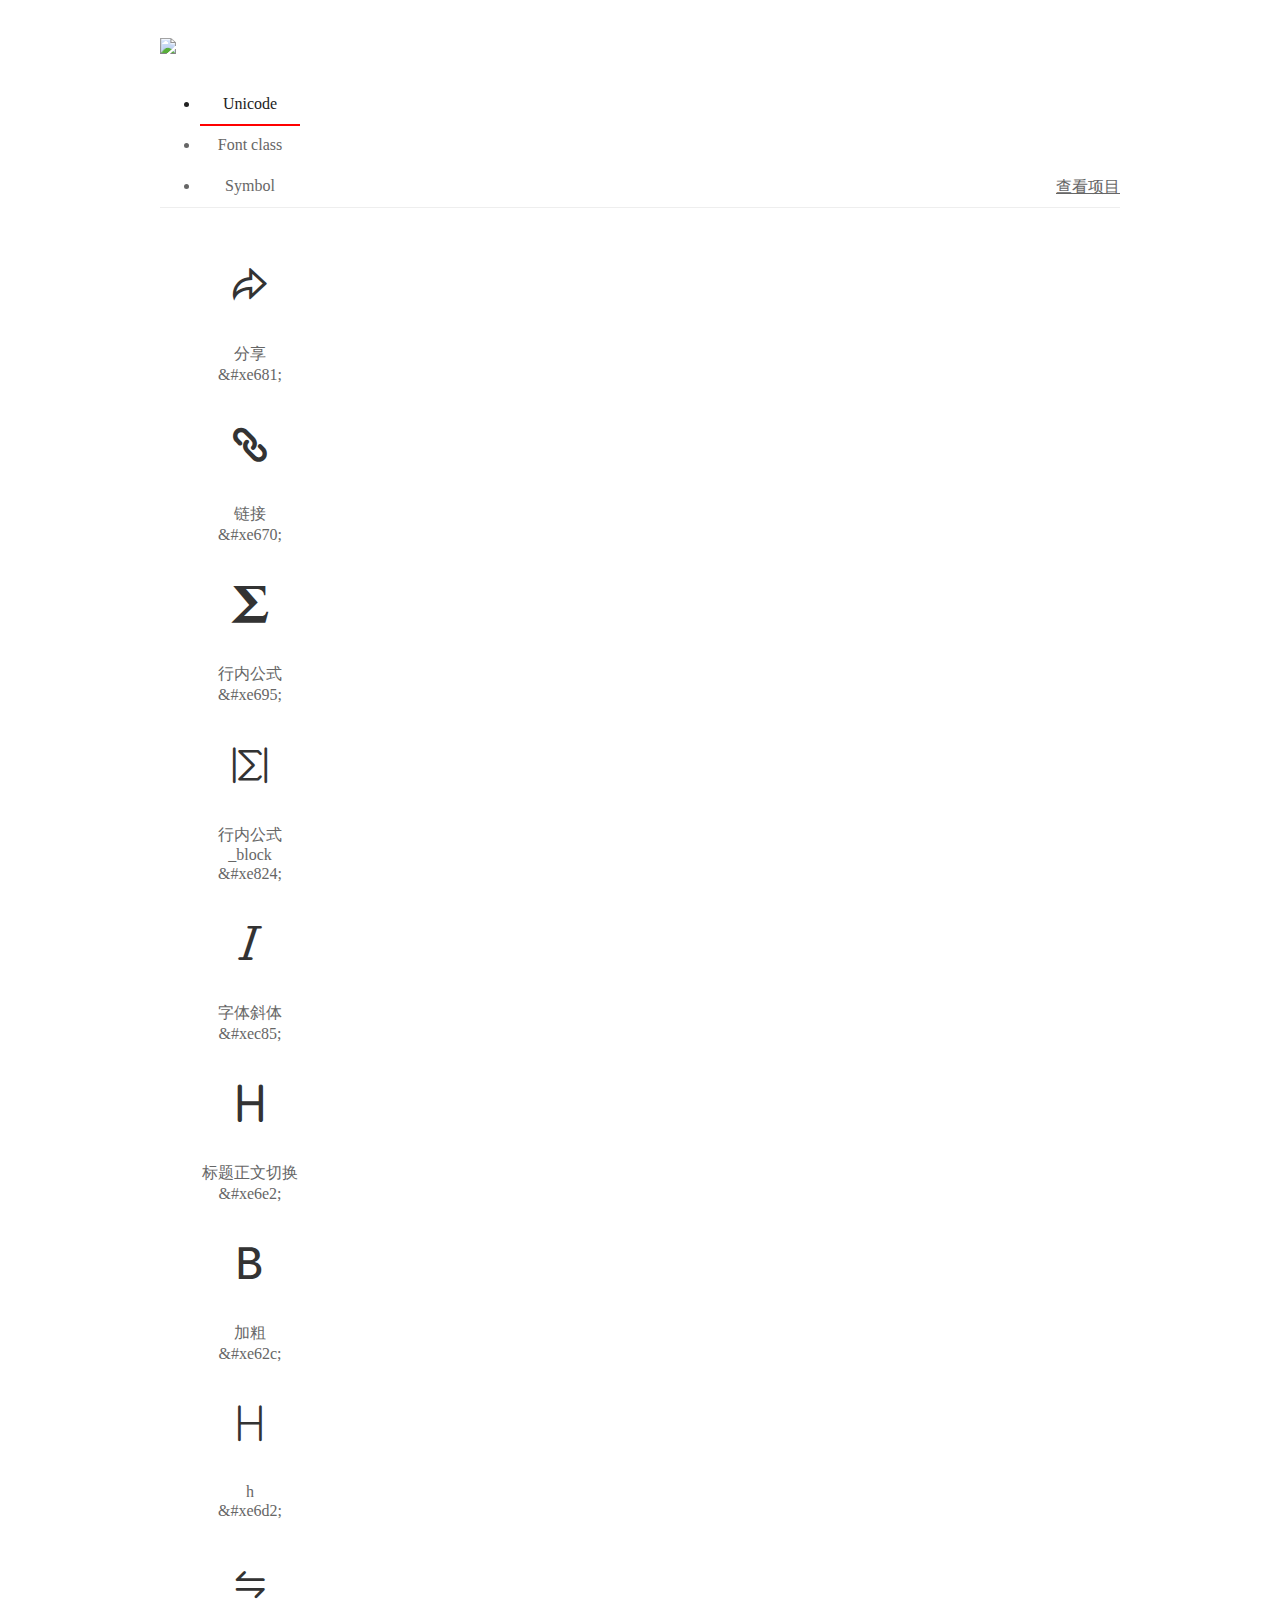
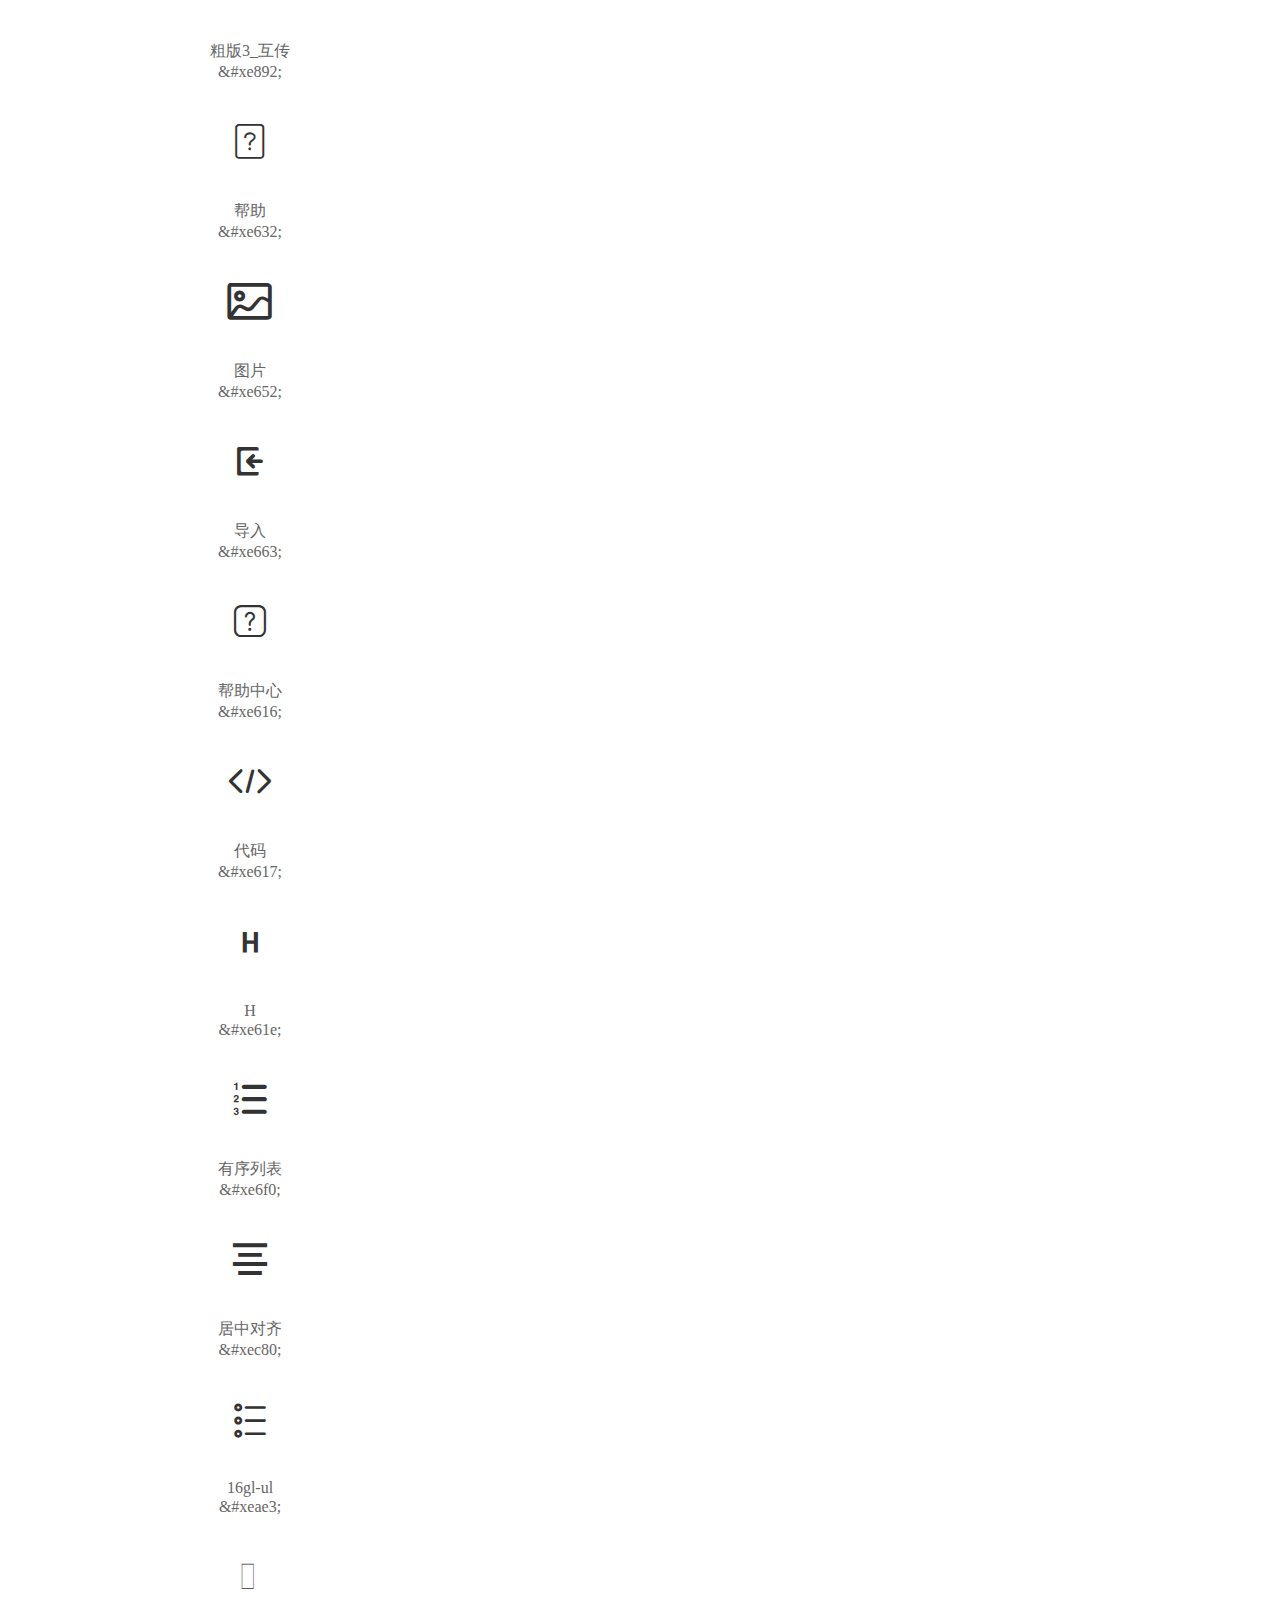
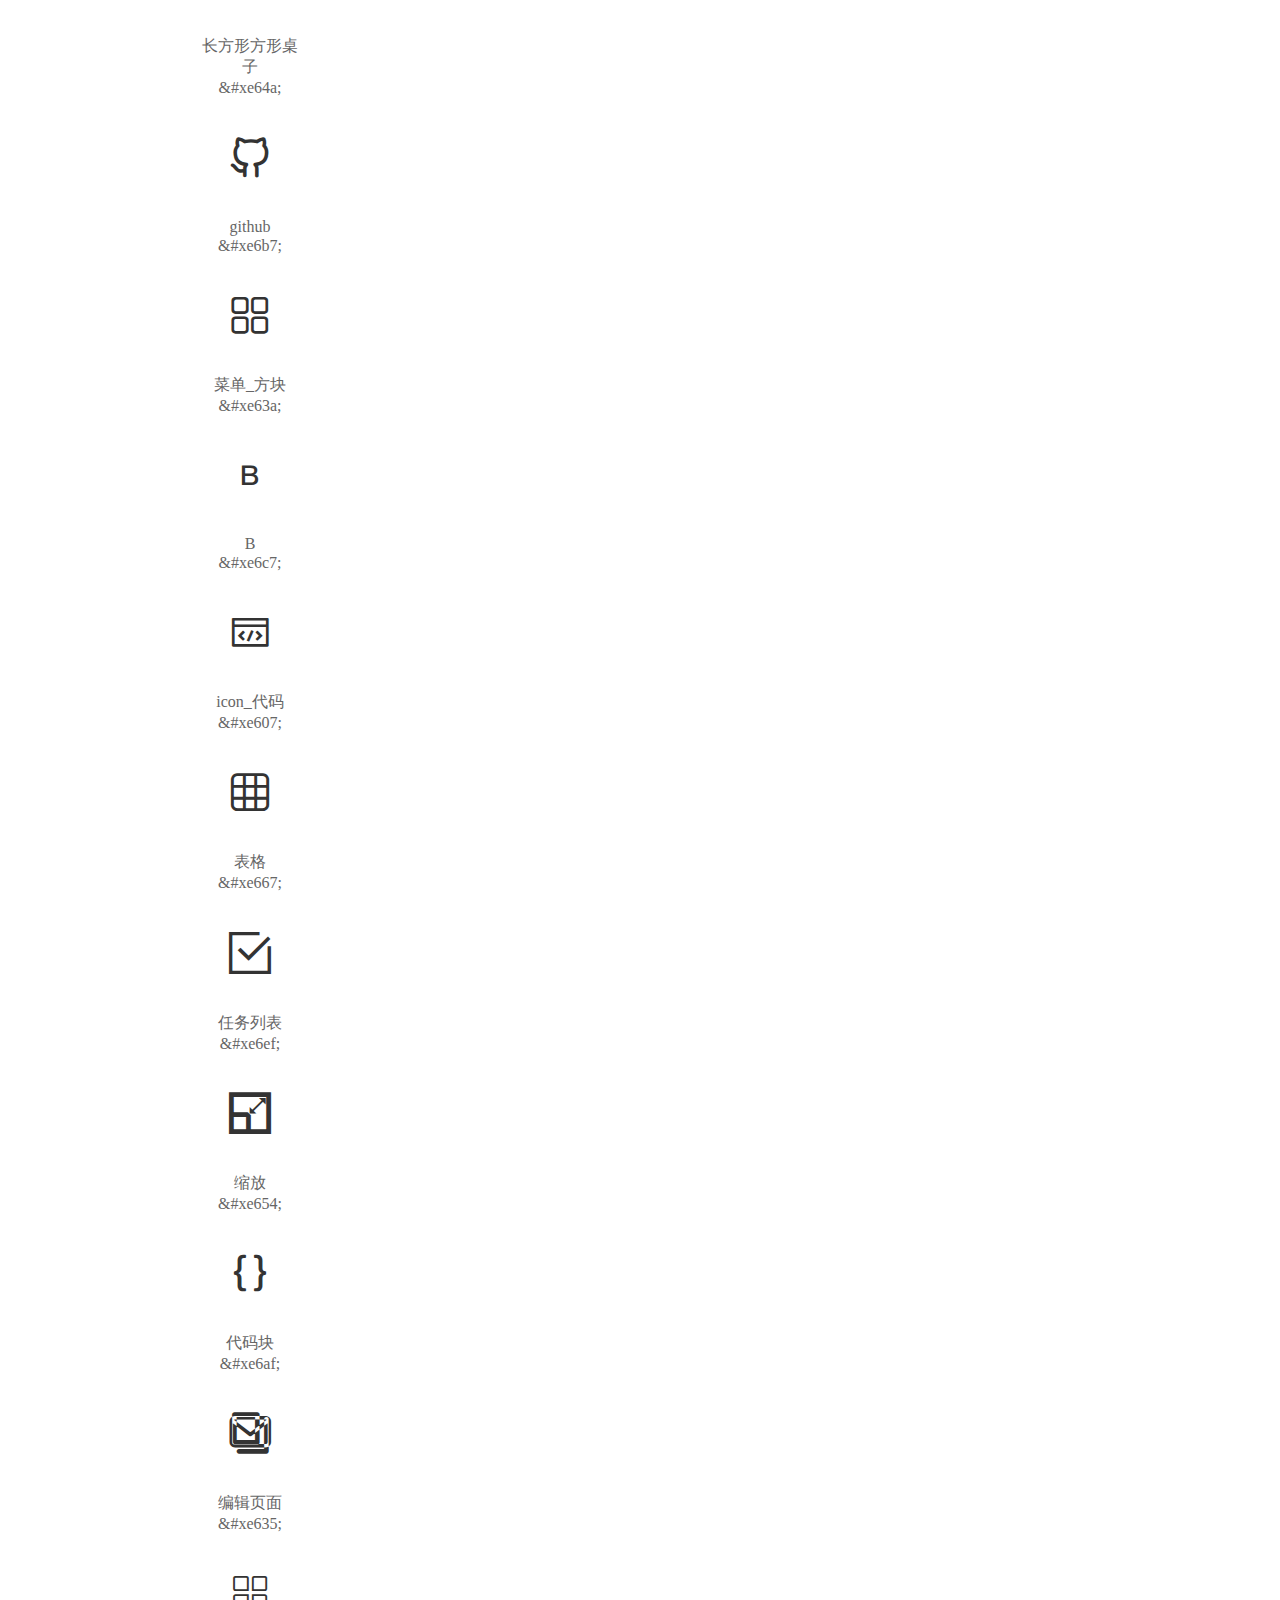
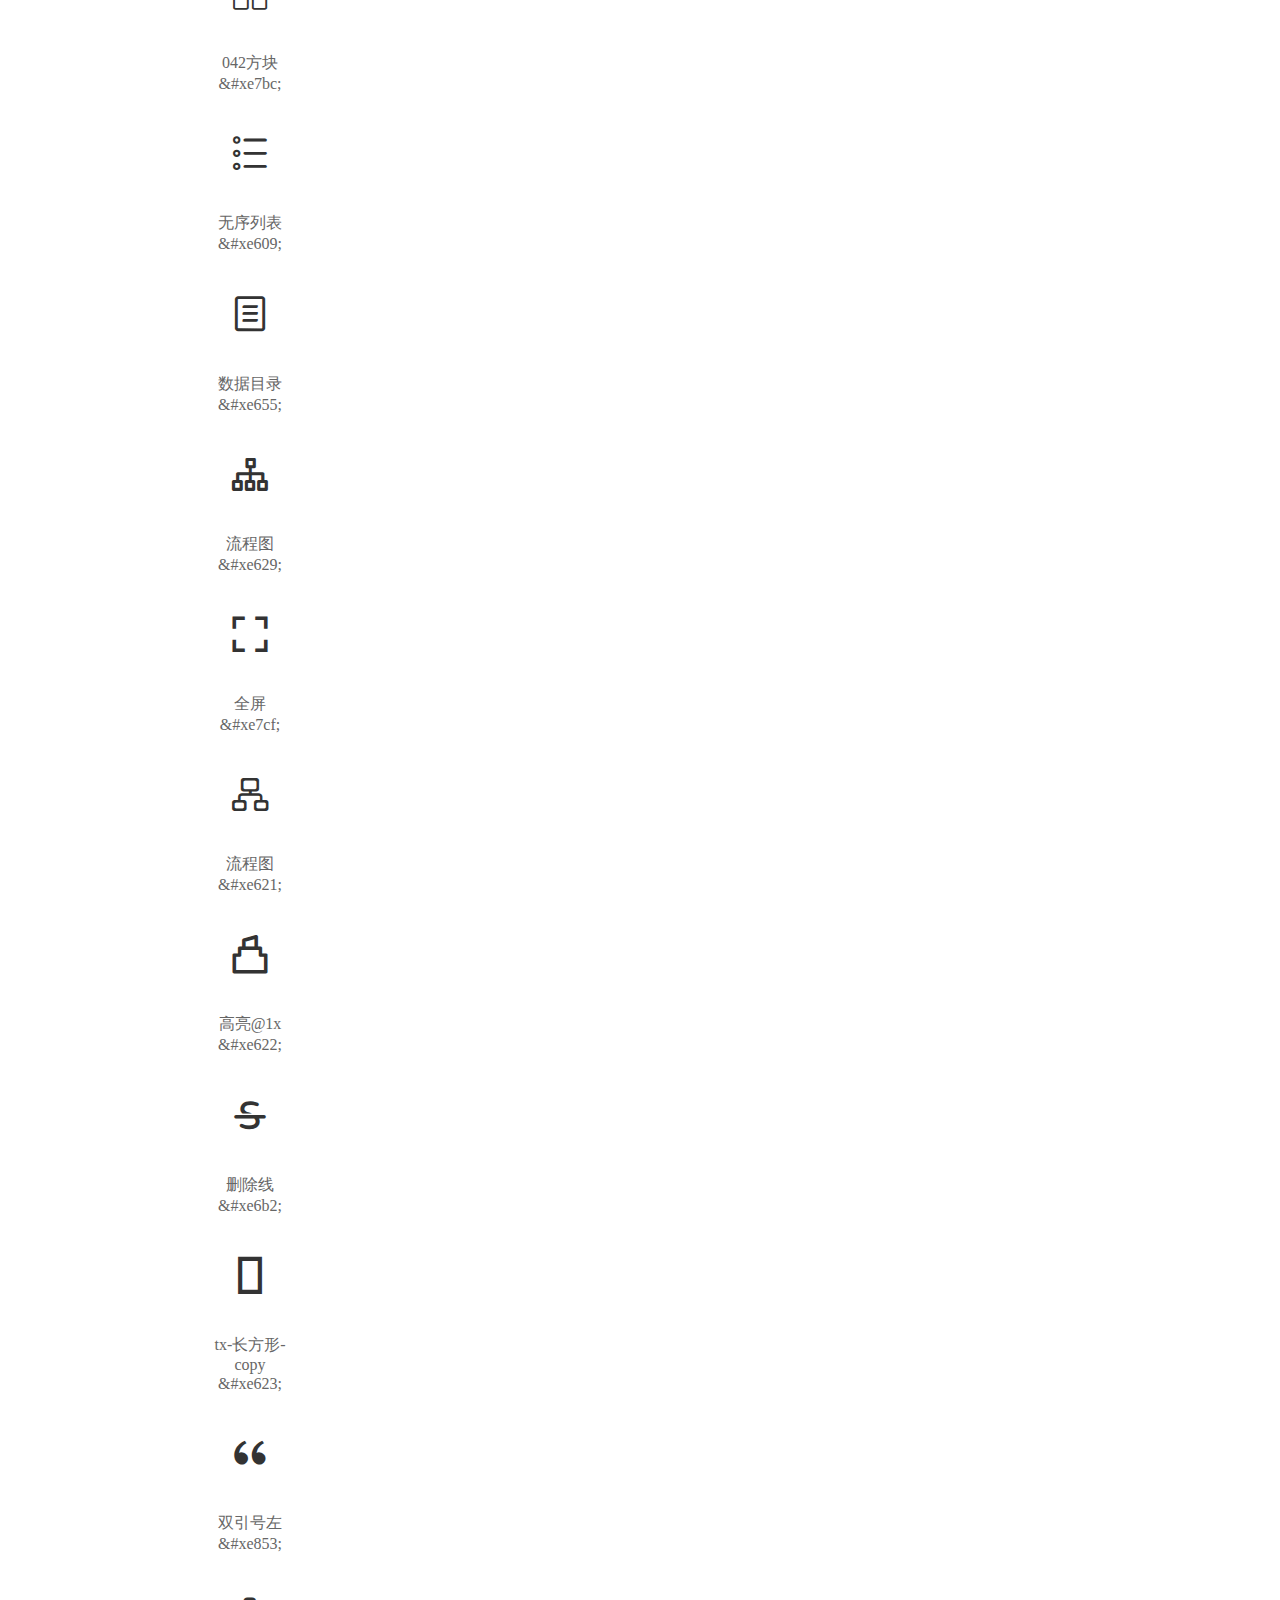
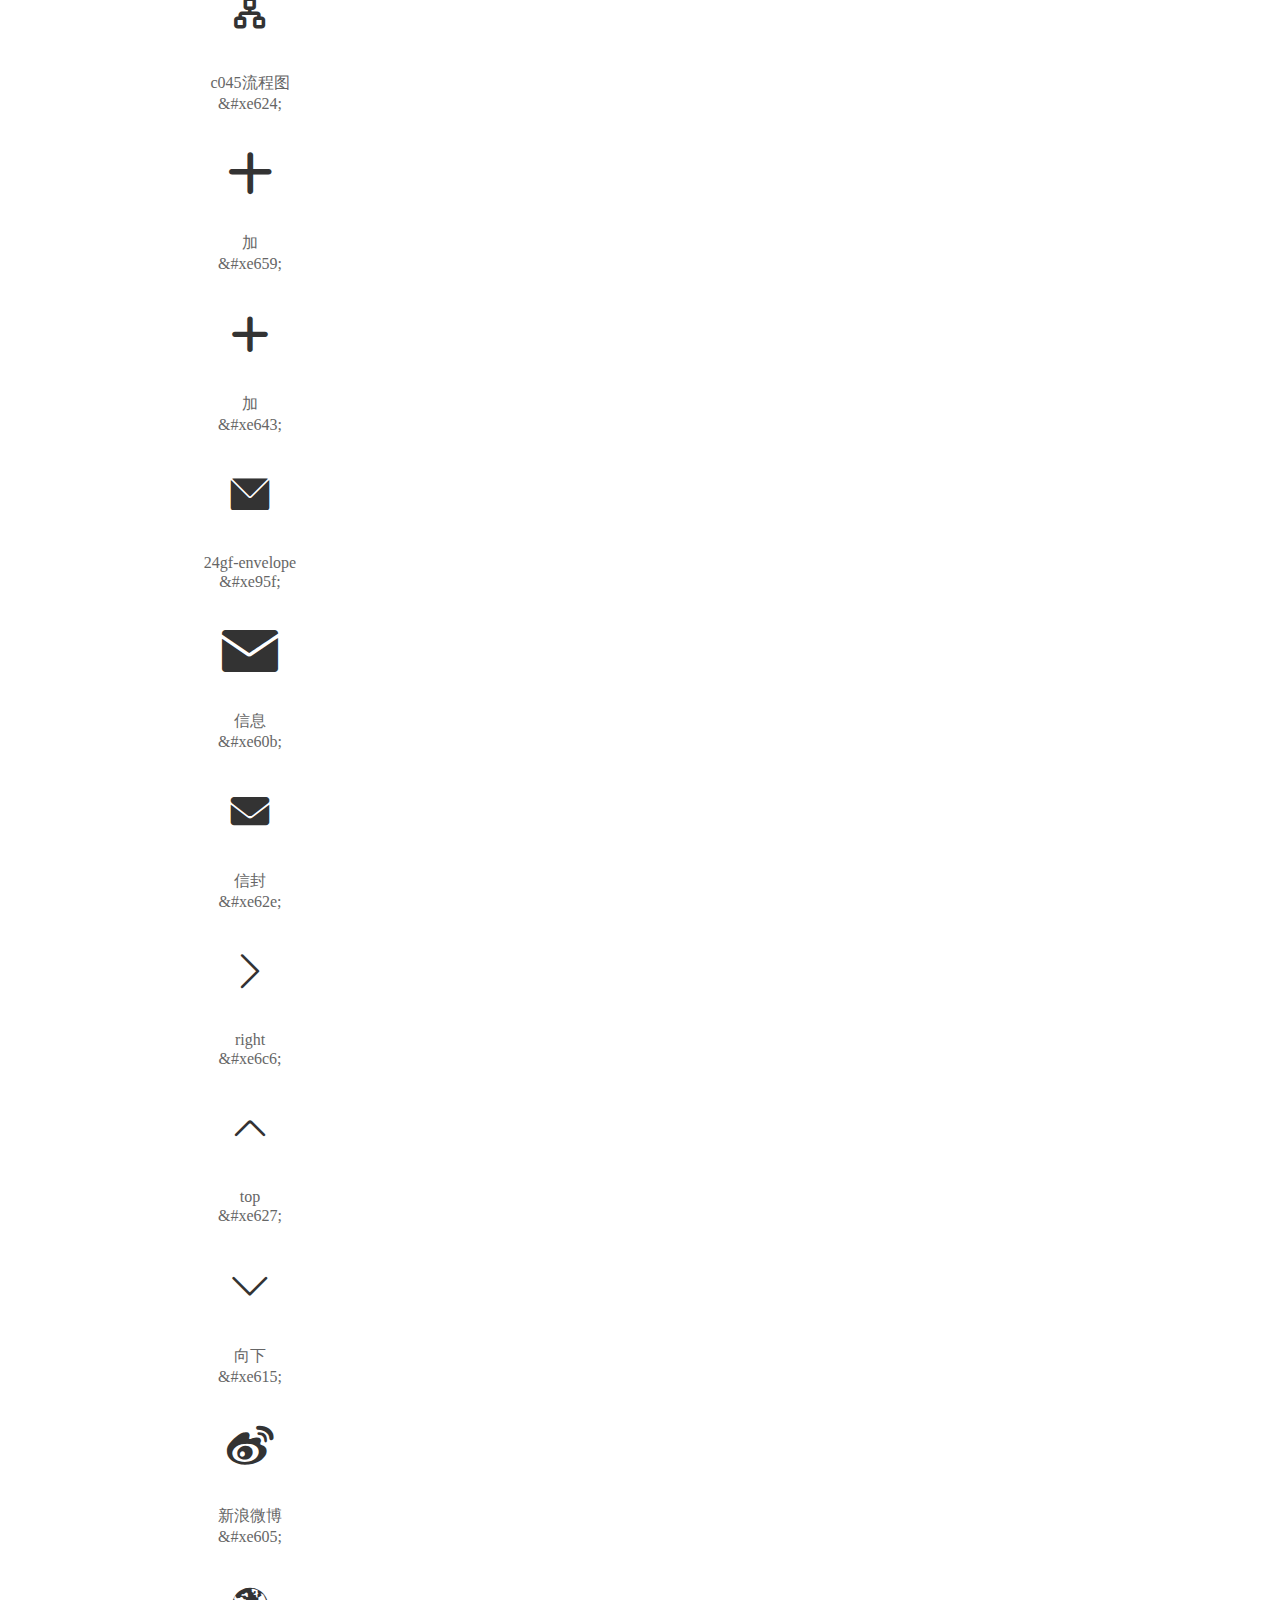
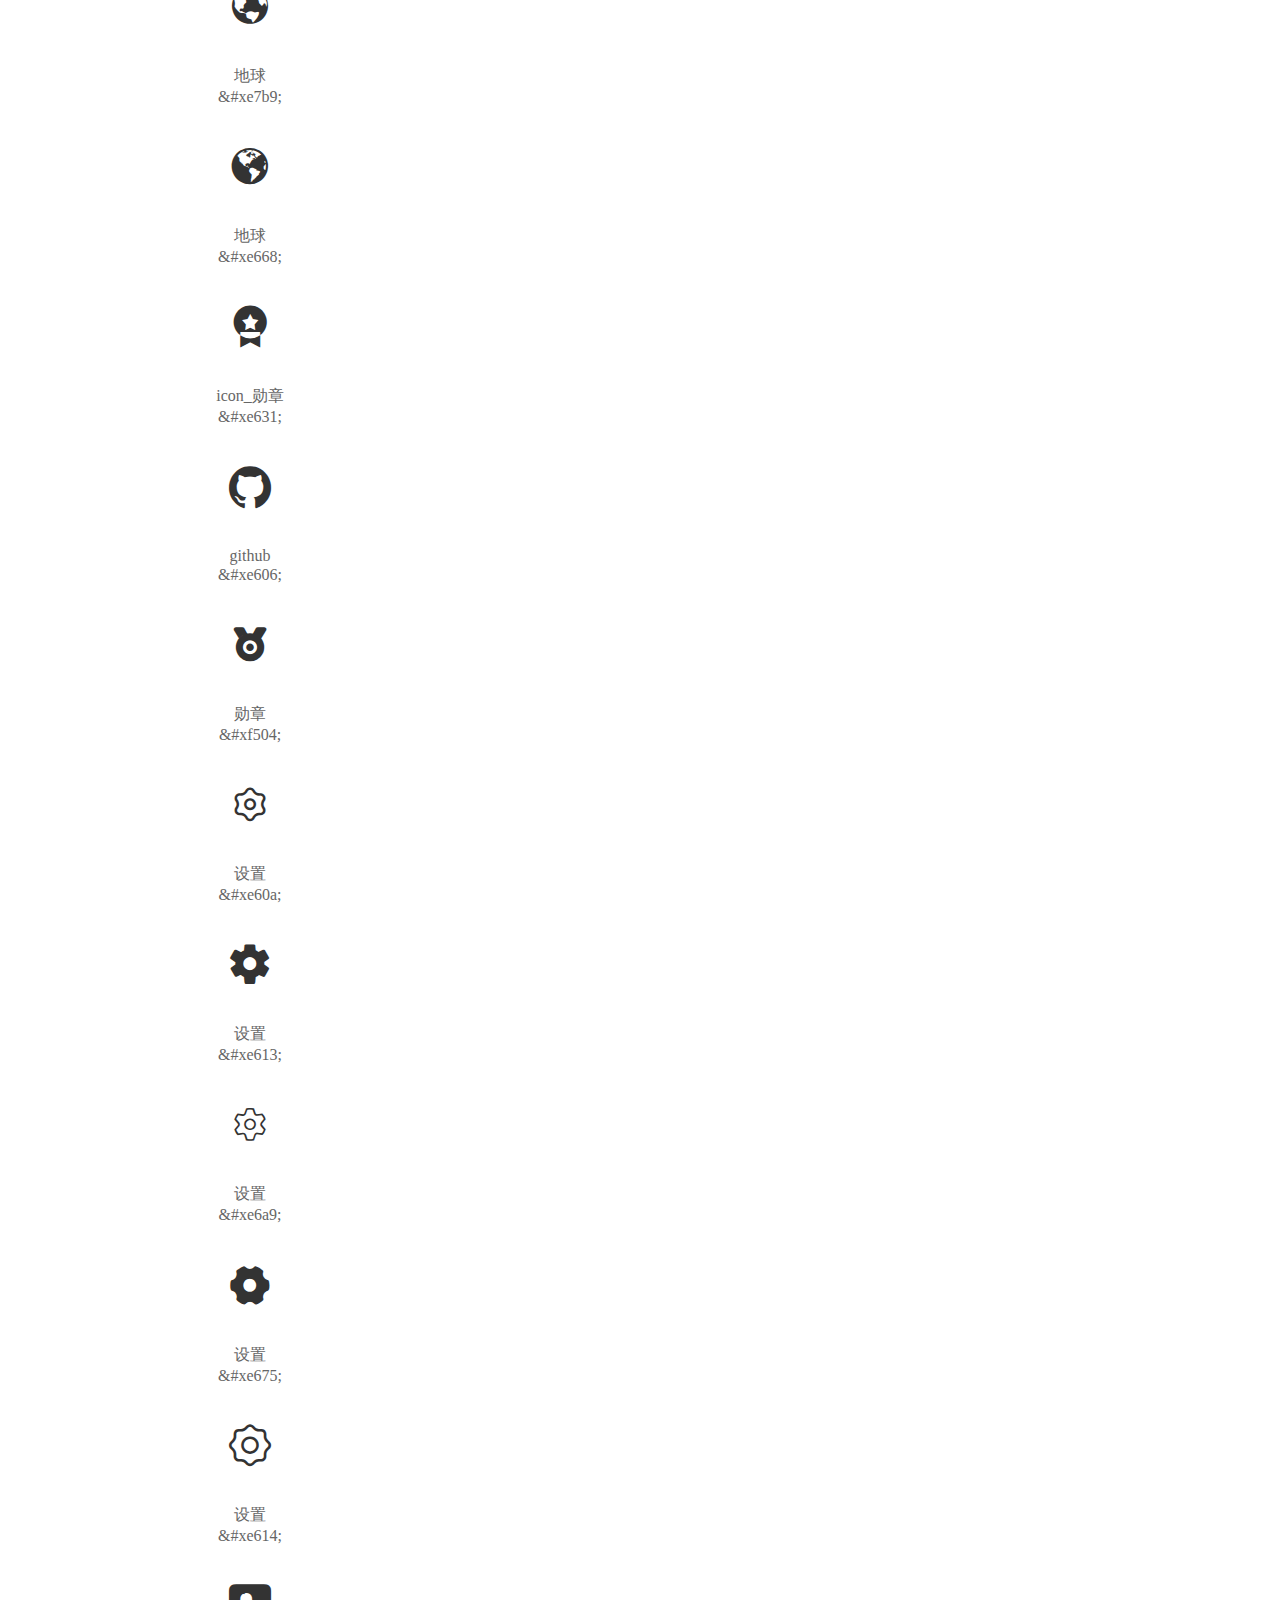
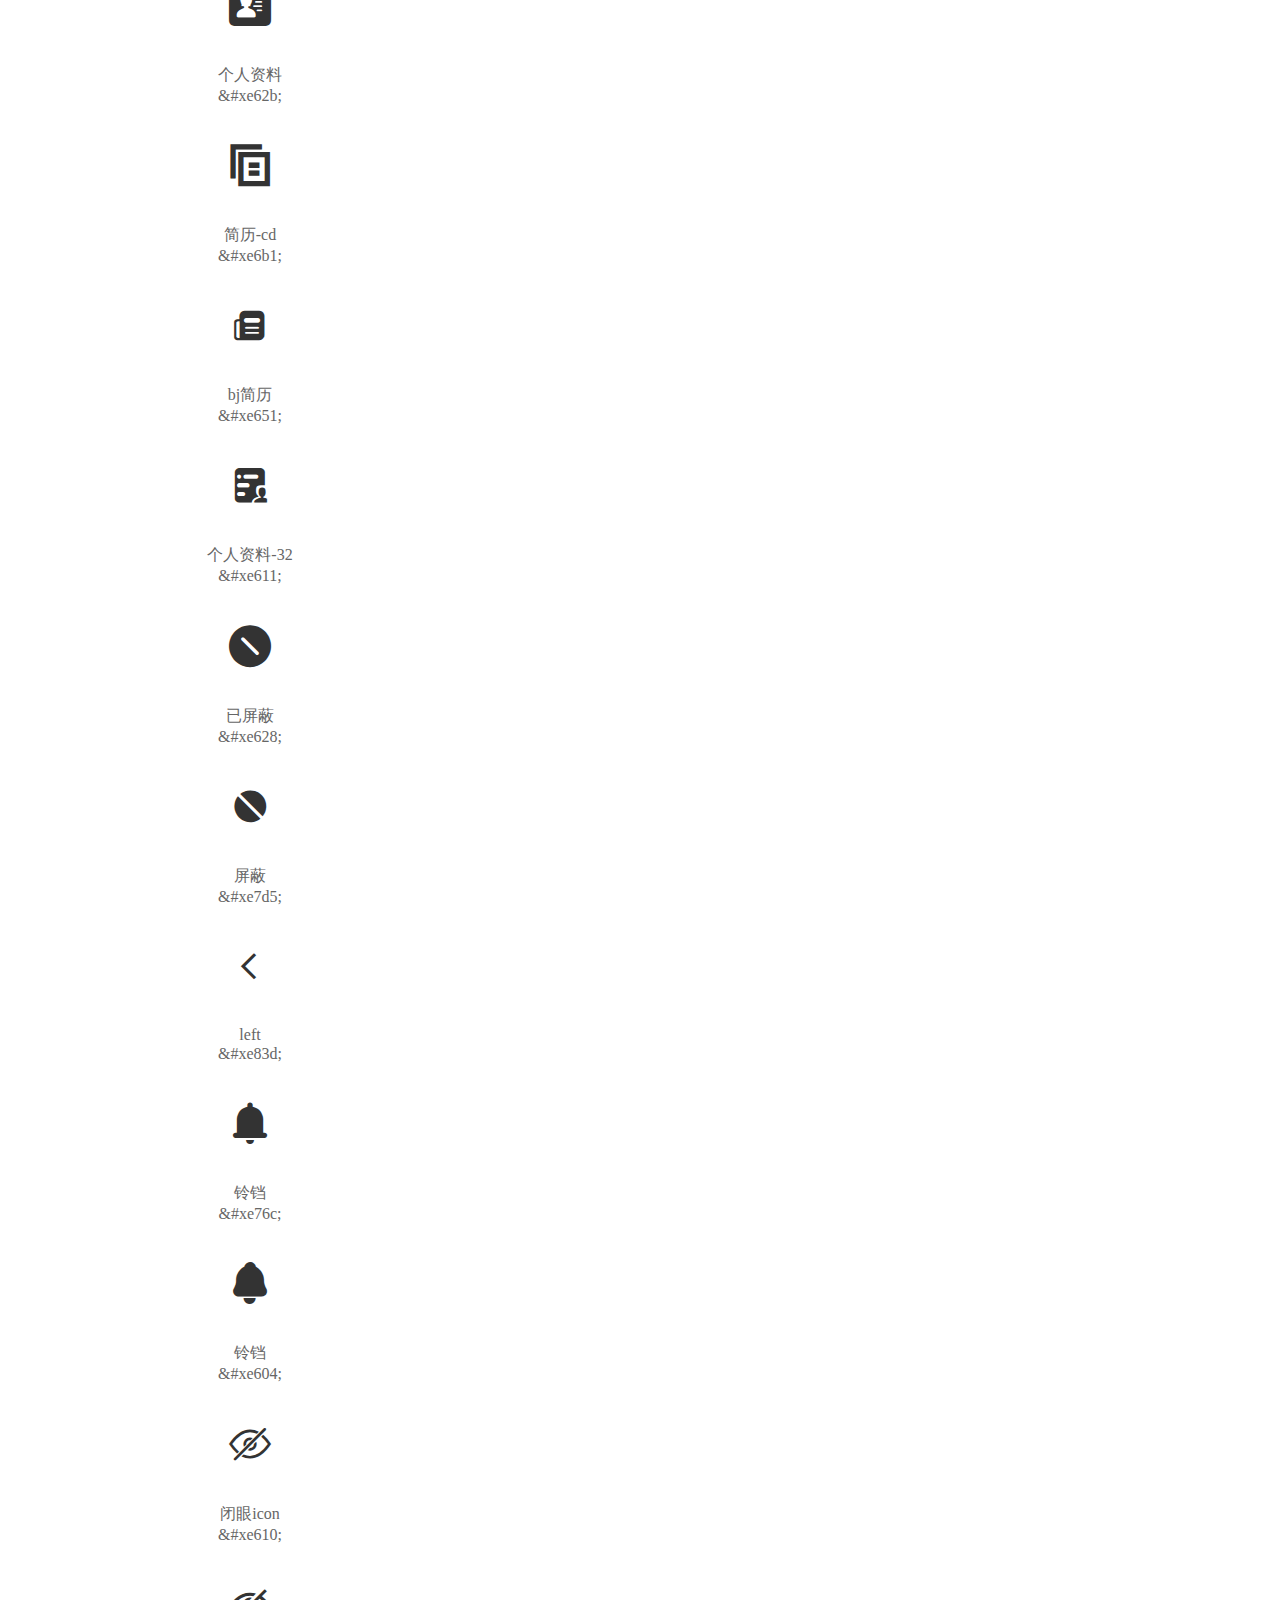
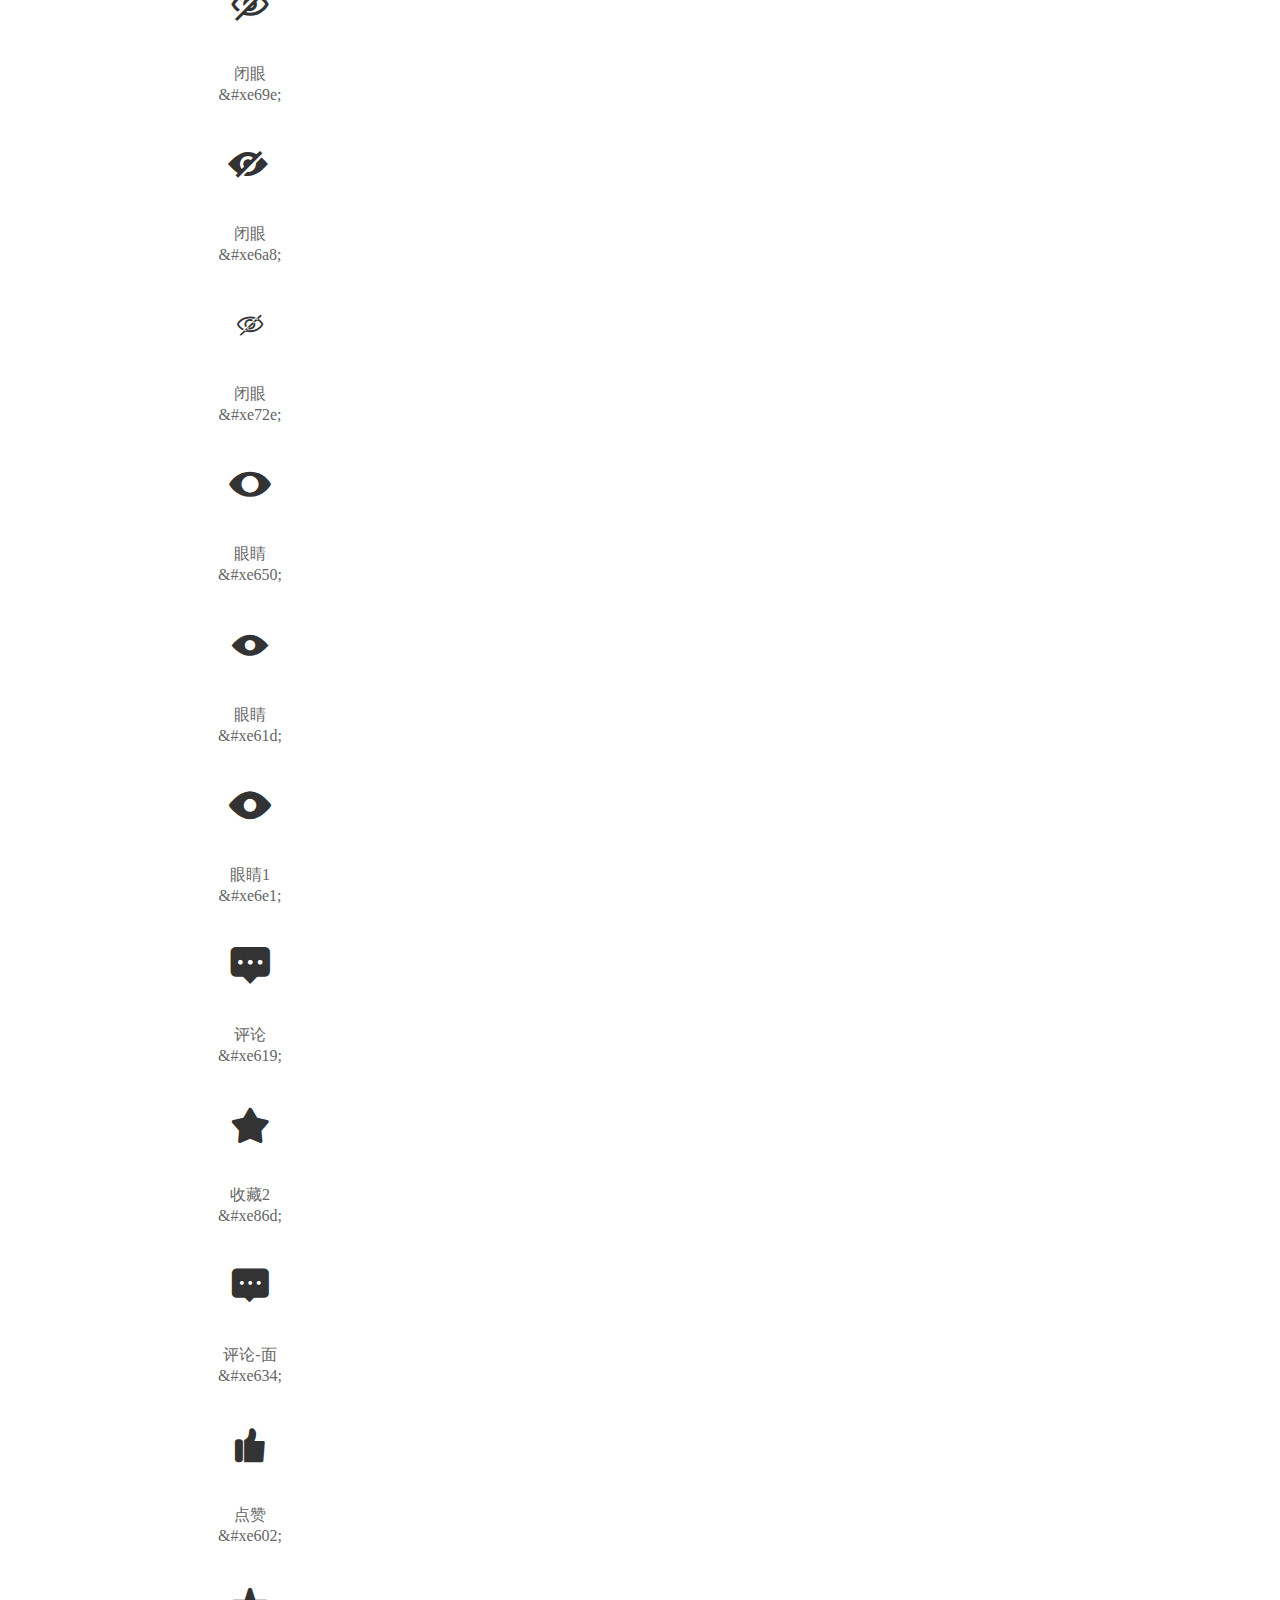
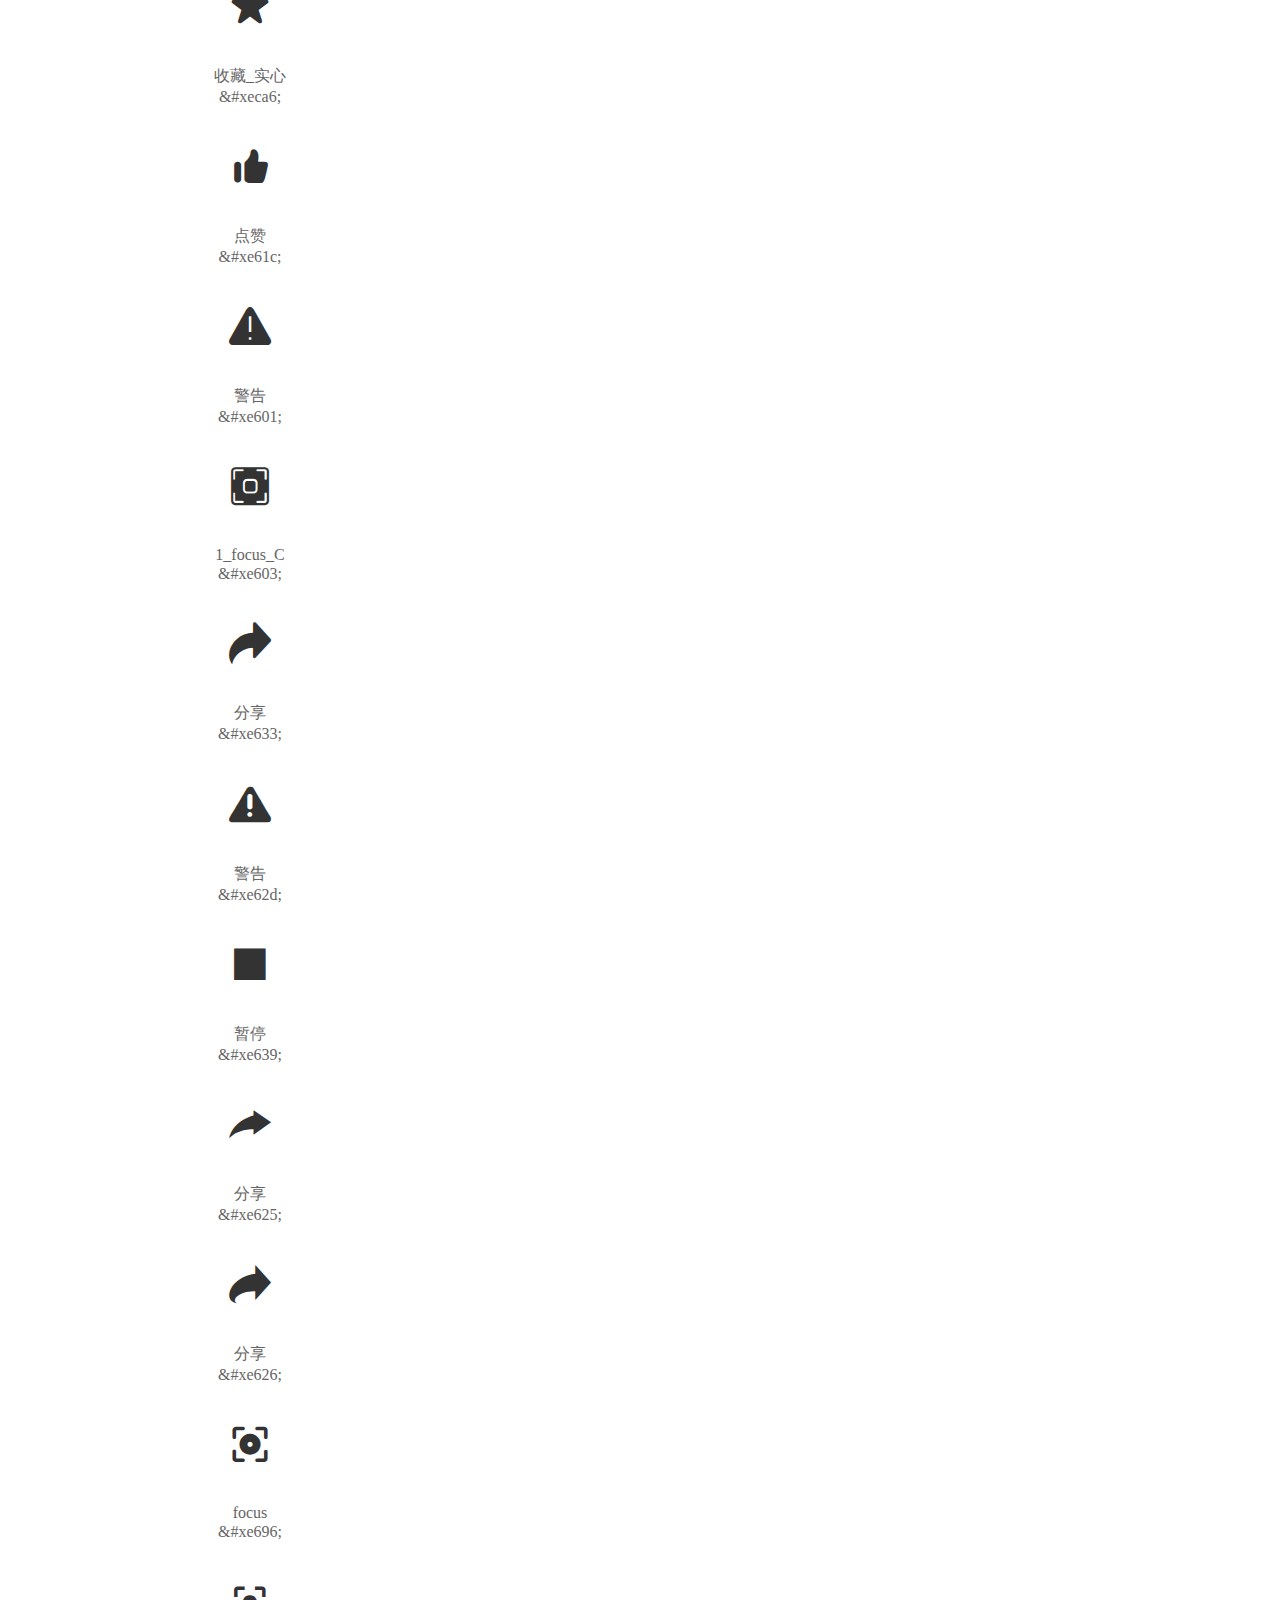
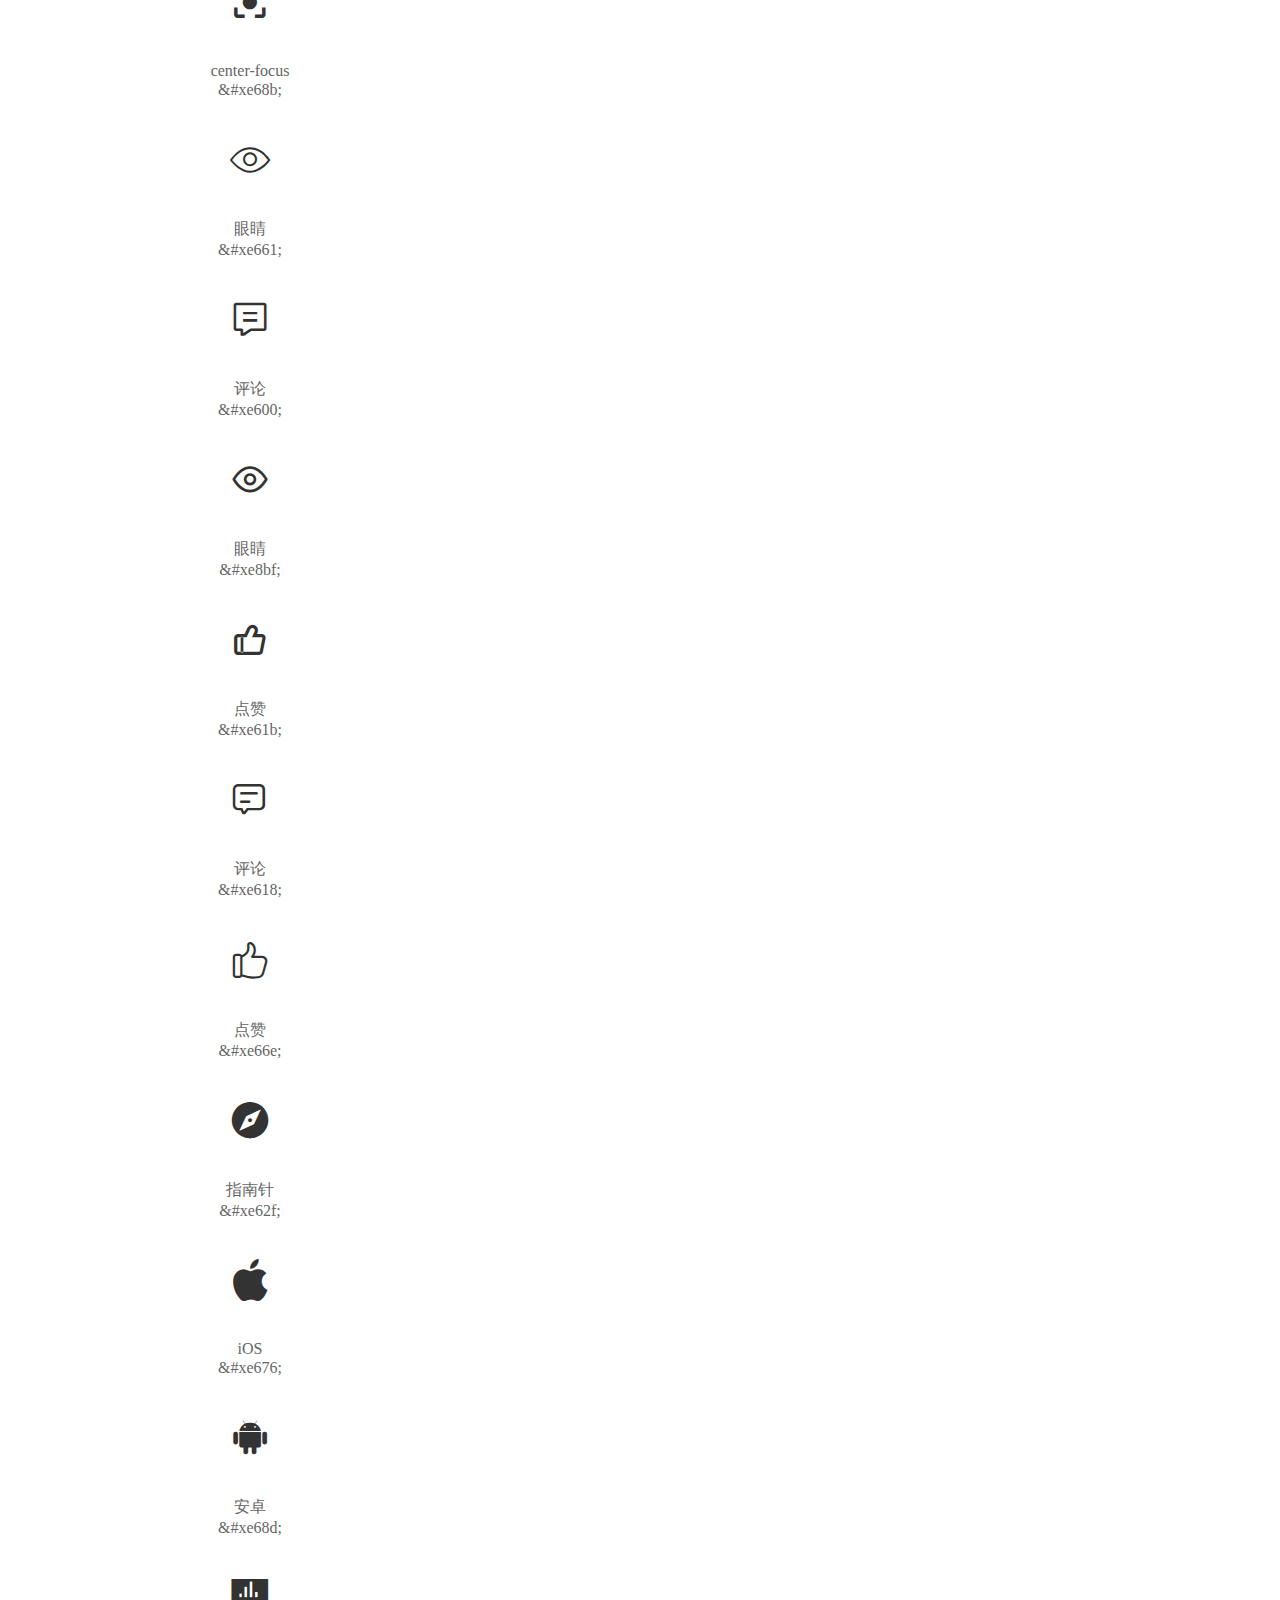
==== commit d0838c46: "添加了评论功能" ====
--- a/CAT/fonts/demo_index.html
+++ b/CAT/fonts/demo_index.html
@@ -55,6 +55,12 @@
           <ul class="icon_lists dib-box">
           
             <li class="dib">
+              <span class="icon iconfont">&#xe681;</span>
+                <div class="name">分享</div>
+                <div class="code-name">&amp;#xe681;</div>
+              </li>
+          
+            <li class="dib">
               <span class="icon iconfont">&#xe670;</span>
                 <div class="name">链接</div>
                 <div class="code-name">&amp;#xe670;</div>
@@ -774,9 +780,9 @@
 <pre><code class="language-css"
 >@font-face {
   font-family: 'iconfont';
-  src: url('iconfont.woff2?t=1682425643809') format('woff2'),
-       url('iconfont.woff?t=1682425643809') format('woff'),
-       url('iconfont.ttf?t=1682425643809') format('truetype');
+  src: url('iconfont.woff2?t=1682956143720') format('woff2'),
+       url('iconfont.woff?t=1682956143720') format('woff'),
+       url('iconfont.ttf?t=1682956143720') format('truetype');
 }
 </code></pre>
           <h3 id="-iconfont-">第二步：定义使用 iconfont 的样式</h3>
@@ -801,6 +807,15 @@
       </div>
       <div class="content font-class">
         <ul class="icon_lists dib-box">
+          
+          <li class="dib">
+            <span class="icon iconfont icon-fenxiang1"></span>
+            <div class="name">
+              分享
+            </div>
+            <div class="code-name">.icon-fenxiang1
+            </div>
+          </li>
           
           <li class="dib">
             <span class="icon iconfont icon-lianjie2"></span>
@@ -1881,6 +1896,14 @@
       </div>
       <div class="content symbol">
           <ul class="icon_lists dib-box">
+          
+            <li class="dib">
+                <svg class="icon svg-icon" aria-hidden="true">
+                  <use xlink:href="#icon-fenxiang1"></use>
+                </svg>
+                <div class="name">分享</div>
+                <div class="code-name">#icon-fenxiang1</div>
+            </li>
           
             <li class="dib">
                 <svg class="icon svg-icon" aria-hidden="true">
--- a/CAT/fonts/iconfont.css
+++ b/CAT/fonts/iconfont.css
@@ -1,8 +1,8 @@
 @font-face {
   font-family: "iconfont"; /* Project id 4026173 */
-  src: url('iconfont.woff2?t=1682425643809') format('woff2'),
-       url('iconfont.woff?t=1682425643809') format('woff'),
-       url('iconfont.ttf?t=1682425643809') format('truetype');
+  src: url('iconfont.woff2?t=1682956143720') format('woff2'),
+       url('iconfont.woff?t=1682956143720') format('woff'),
+       url('iconfont.ttf?t=1682956143720') format('truetype');
 }
 
 .iconfont {
@@ -13,6 +13,10 @@
   -moz-osx-font-smoothing: grayscale;
 }
 
+.icon-fenxiang1:before {
+  content: "\e681";
+}
+
 .icon-lianjie2:before {
   content: "\e670";
 }
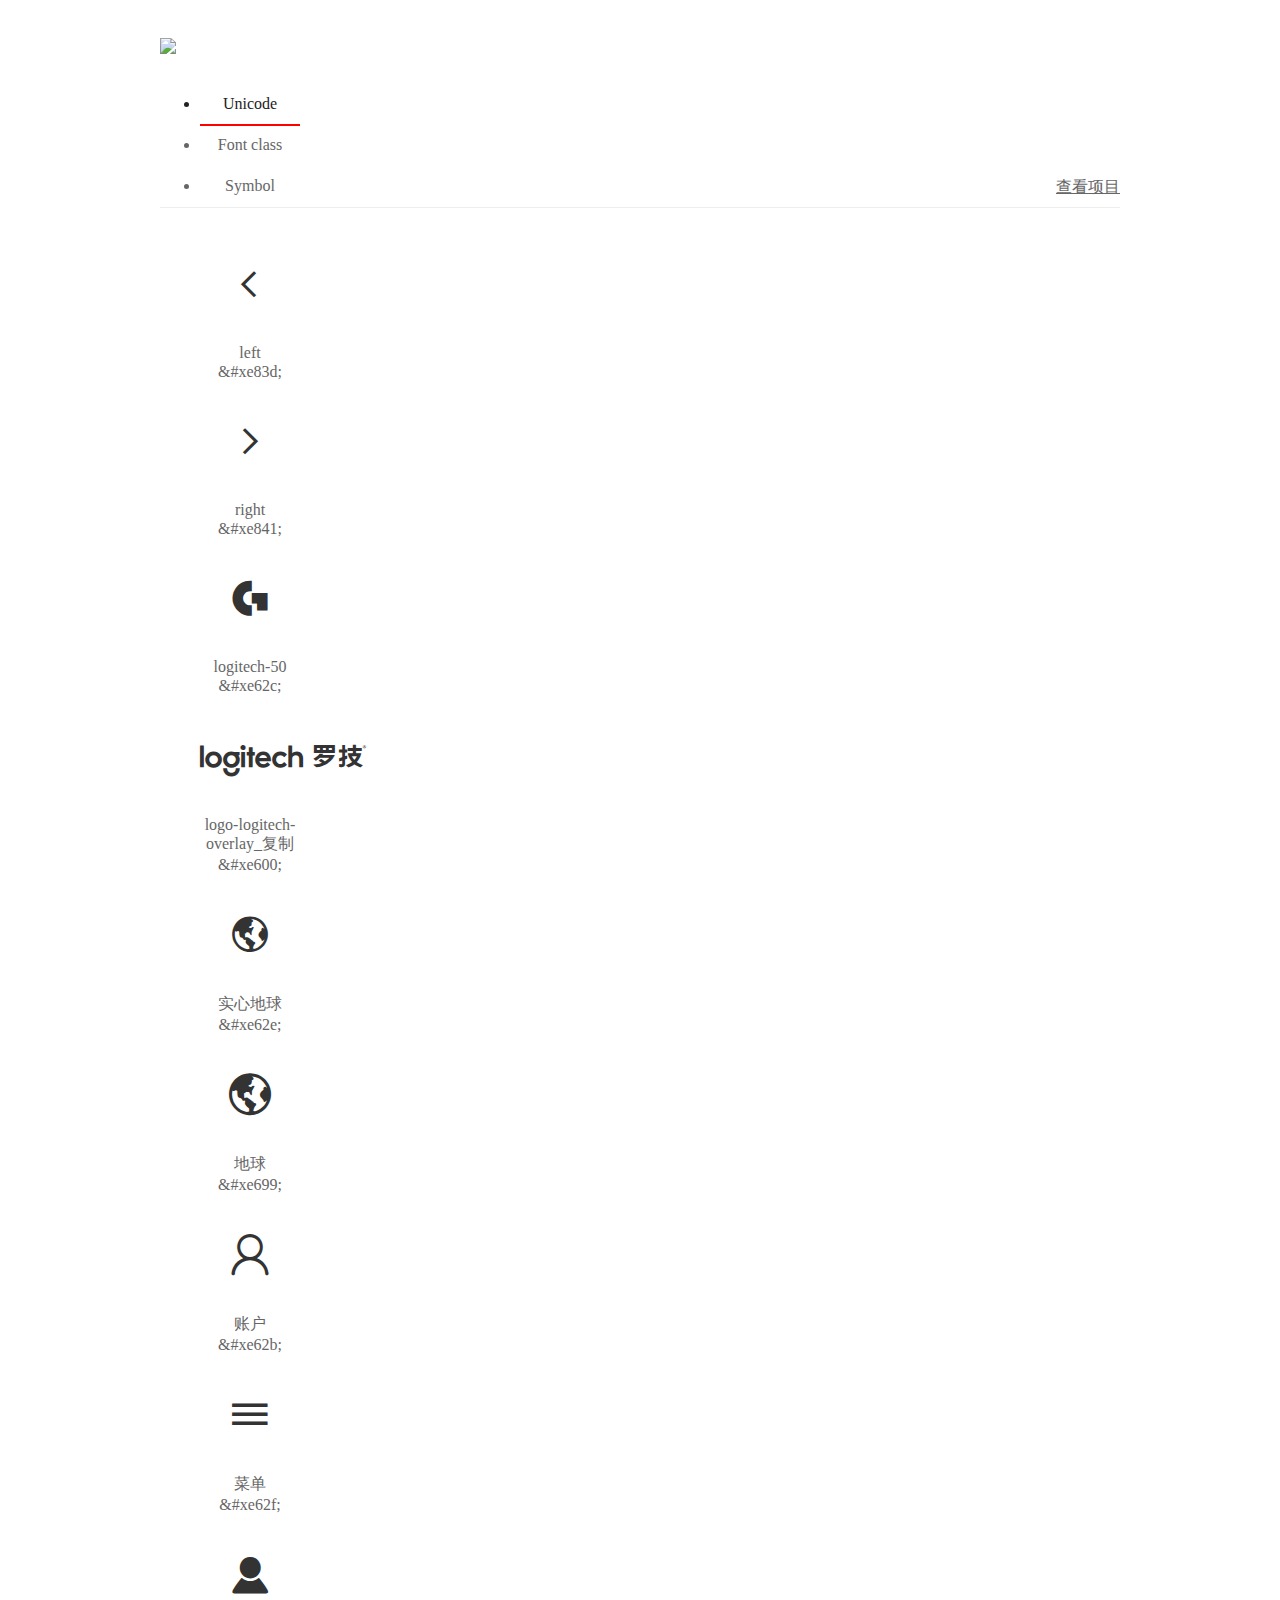
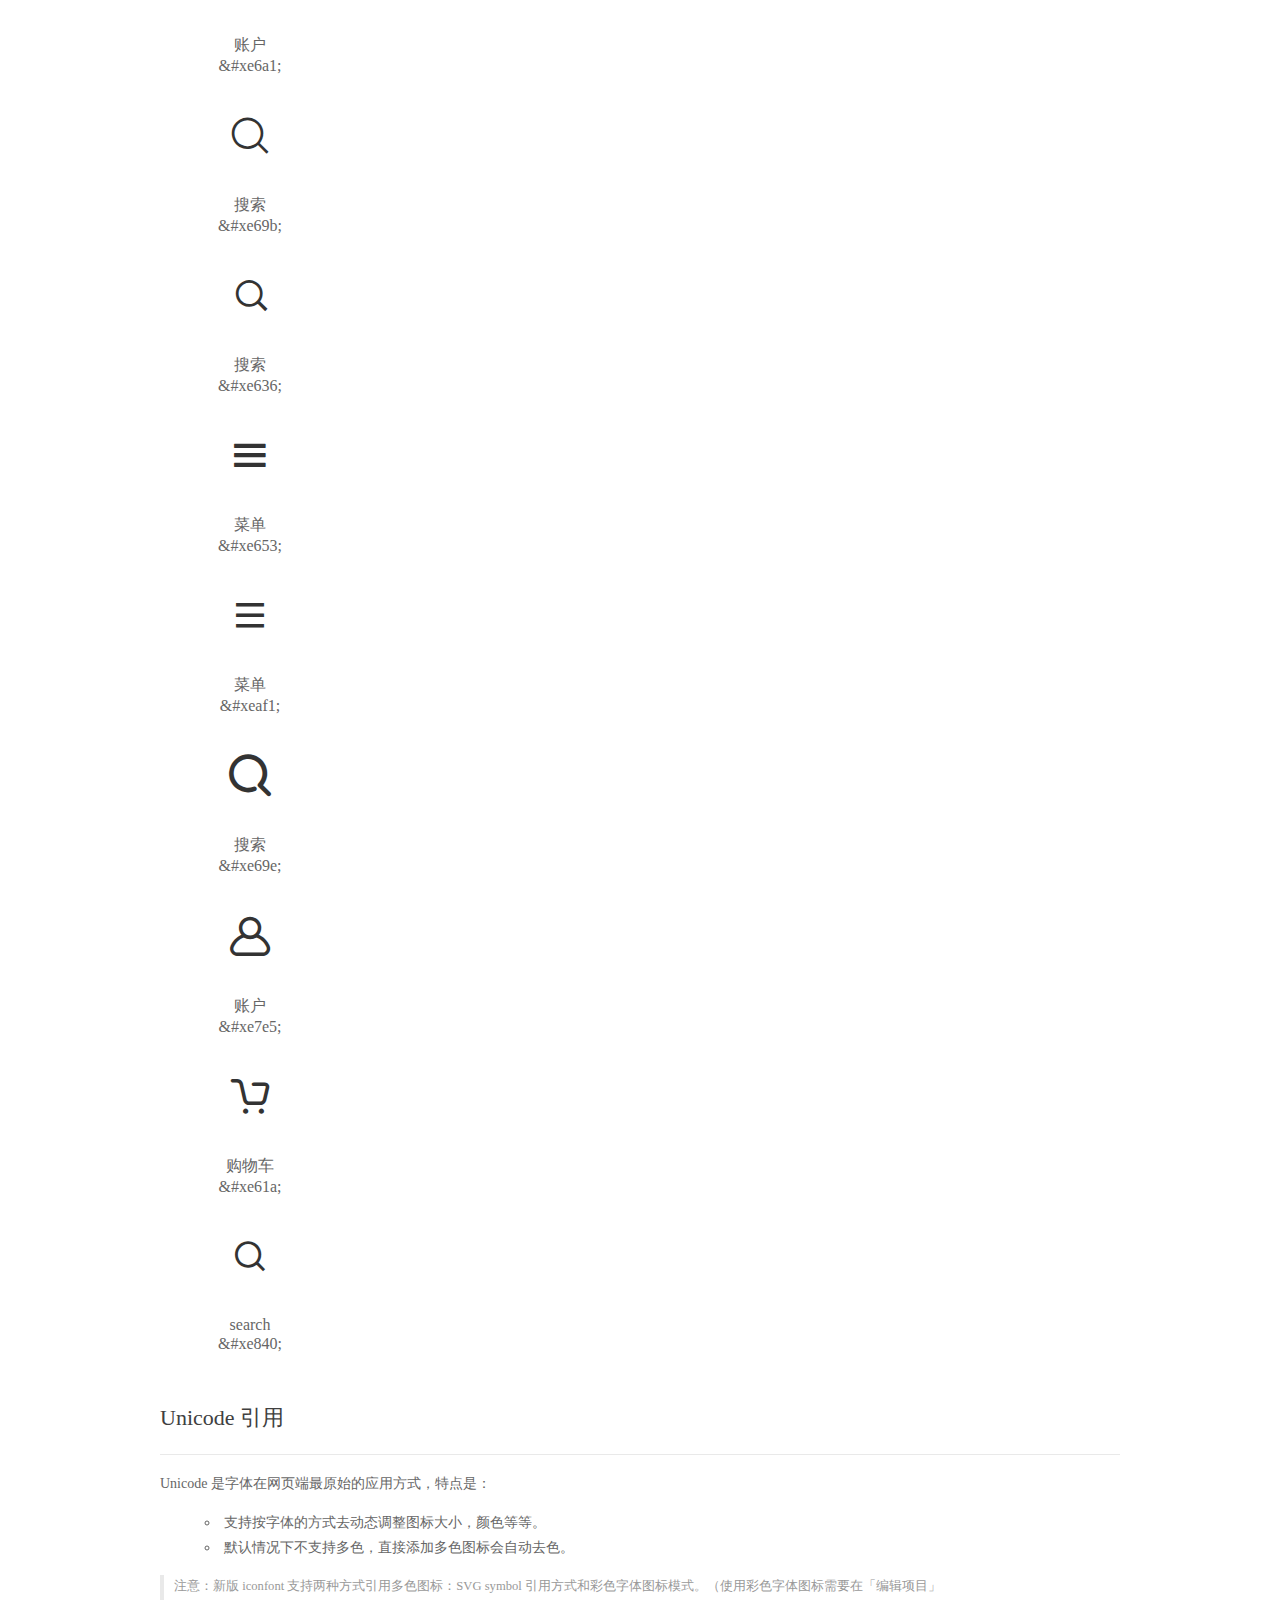
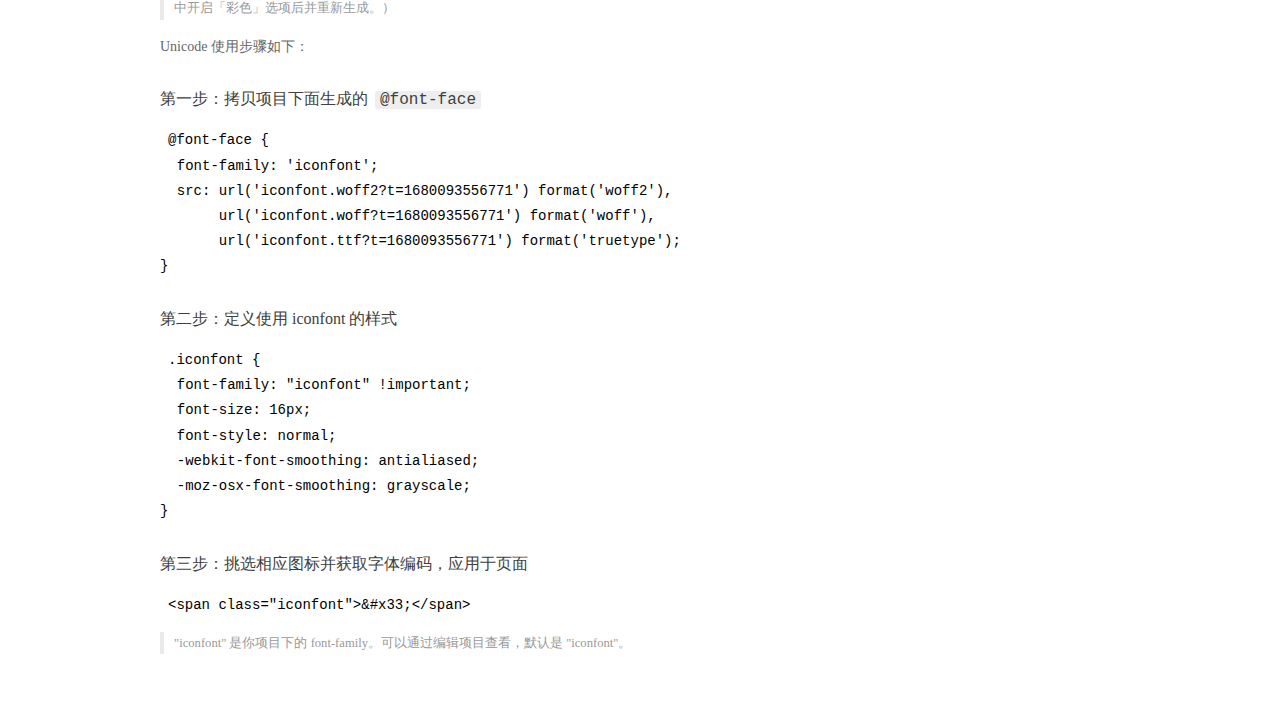
==== commit d31fa831: "Add files via upload" ====
--- a/CAT/fonts/demo_index.html
+++ b/CAT/fonts/demo_index.html
@@ -47,7 +47,7 @@
         <li class="dib"><span>Symbol</span></li>
       </ul>
       
-      <a href="https://www.iconfont.cn/manage/index?manage_type=myprojects&projectId=4026173" target="_blank" class="nav-more">查看项目</a>
+      <a href="https://www.iconfont.cn/manage/index?manage_type=myprojects&projectId=3982709" target="_blank" class="nav-more">查看项目</a>
       
     </div>
     <div class="tab-container">
@@ -55,711 +55,105 @@
           <ul class="icon_lists dib-box">
           
             <li class="dib">
-              <span class="icon iconfont">&#xe681;</span>
-                <div class="name">分享</div>
-                <div class="code-name">&amp;#xe681;</div>
-              </li>
-          
-            <li class="dib">
-              <span class="icon iconfont">&#xe670;</span>
-                <div class="name">链接</div>
-                <div class="code-name">&amp;#xe670;</div>
-              </li>
-          
-            <li class="dib">
-              <span class="icon iconfont">&#xe695;</span>
-                <div class="name">行内公式</div>
-                <div class="code-name">&amp;#xe695;</div>
-              </li>
-          
-            <li class="dib">
-              <span class="icon iconfont">&#xe824;</span>
-                <div class="name">行内公式_block</div>
-                <div class="code-name">&amp;#xe824;</div>
-              </li>
-          
-            <li class="dib">
-              <span class="icon iconfont">&#xec85;</span>
-                <div class="name">字体斜体</div>
-                <div class="code-name">&amp;#xec85;</div>
-              </li>
-          
-            <li class="dib">
-              <span class="icon iconfont">&#xe6e2;</span>
-                <div class="name">标题正文切换</div>
-                <div class="code-name">&amp;#xe6e2;</div>
-              </li>
-          
-            <li class="dib">
-              <span class="icon iconfont">&#xe62c;</span>
-                <div class="name">加粗</div>
-                <div class="code-name">&amp;#xe62c;</div>
-              </li>
-          
-            <li class="dib">
-              <span class="icon iconfont">&#xe6d2;</span>
-                <div class="name">h</div>
-                <div class="code-name">&amp;#xe6d2;</div>
-              </li>
-          
-            <li class="dib">
-              <span class="icon iconfont">&#xe892;</span>
-                <div class="name">粗版3_互传</div>
-                <div class="code-name">&amp;#xe892;</div>
-              </li>
-          
-            <li class="dib">
-              <span class="icon iconfont">&#xe632;</span>
-                <div class="name">帮助</div>
-                <div class="code-name">&amp;#xe632;</div>
-              </li>
-          
-            <li class="dib">
-              <span class="icon iconfont">&#xe652;</span>
-                <div class="name">图片</div>
-                <div class="code-name">&amp;#xe652;</div>
-              </li>
-          
-            <li class="dib">
-              <span class="icon iconfont">&#xe663;</span>
-                <div class="name">导入</div>
-                <div class="code-name">&amp;#xe663;</div>
-              </li>
-          
-            <li class="dib">
-              <span class="icon iconfont">&#xe616;</span>
-                <div class="name">帮助中心</div>
-                <div class="code-name">&amp;#xe616;</div>
-              </li>
-          
-            <li class="dib">
-              <span class="icon iconfont">&#xe617;</span>
-                <div class="name">代码</div>
-                <div class="code-name">&amp;#xe617;</div>
-              </li>
-          
-            <li class="dib">
-              <span class="icon iconfont">&#xe61e;</span>
-                <div class="name">H</div>
-                <div class="code-name">&amp;#xe61e;</div>
-              </li>
-          
-            <li class="dib">
-              <span class="icon iconfont">&#xe6f0;</span>
-                <div class="name">有序列表</div>
-                <div class="code-name">&amp;#xe6f0;</div>
-              </li>
-          
-            <li class="dib">
-              <span class="icon iconfont">&#xec80;</span>
-                <div class="name">居中对齐</div>
-                <div class="code-name">&amp;#xec80;</div>
-              </li>
-          
-            <li class="dib">
-              <span class="icon iconfont">&#xeae3;</span>
-                <div class="name">16gl-ul</div>
-                <div class="code-name">&amp;#xeae3;</div>
-              </li>
-          
-            <li class="dib">
-              <span class="icon iconfont">&#xe64a;</span>
-                <div class="name">长方形方形桌子</div>
-                <div class="code-name">&amp;#xe64a;</div>
-              </li>
-          
-            <li class="dib">
-              <span class="icon iconfont">&#xe6b7;</span>
-                <div class="name">github</div>
-                <div class="code-name">&amp;#xe6b7;</div>
-              </li>
-          
-            <li class="dib">
-              <span class="icon iconfont">&#xe63a;</span>
-                <div class="name">菜单_方块</div>
-                <div class="code-name">&amp;#xe63a;</div>
-              </li>
-          
-            <li class="dib">
-              <span class="icon iconfont">&#xe6c7;</span>
-                <div class="name">B</div>
-                <div class="code-name">&amp;#xe6c7;</div>
-              </li>
-          
-            <li class="dib">
-              <span class="icon iconfont">&#xe607;</span>
-                <div class="name">icon_代码</div>
-                <div class="code-name">&amp;#xe607;</div>
-              </li>
-          
-            <li class="dib">
-              <span class="icon iconfont">&#xe667;</span>
-                <div class="name">表格</div>
-                <div class="code-name">&amp;#xe667;</div>
-              </li>
-          
-            <li class="dib">
-              <span class="icon iconfont">&#xe6ef;</span>
-                <div class="name">任务列表</div>
-                <div class="code-name">&amp;#xe6ef;</div>
-              </li>
-          
-            <li class="dib">
-              <span class="icon iconfont">&#xe654;</span>
-                <div class="name">缩放</div>
-                <div class="code-name">&amp;#xe654;</div>
-              </li>
-          
-            <li class="dib">
-              <span class="icon iconfont">&#xe6af;</span>
-                <div class="name">代码块</div>
-                <div class="code-name">&amp;#xe6af;</div>
-              </li>
-          
-            <li class="dib">
-              <span class="icon iconfont">&#xe635;</span>
-                <div class="name">编辑页面 </div>
-                <div class="code-name">&amp;#xe635;</div>
-              </li>
-          
-            <li class="dib">
-              <span class="icon iconfont">&#xe7bc;</span>
-                <div class="name">042方块</div>
-                <div class="code-name">&amp;#xe7bc;</div>
-              </li>
-          
-            <li class="dib">
-              <span class="icon iconfont">&#xe609;</span>
-                <div class="name">无序列表</div>
-                <div class="code-name">&amp;#xe609;</div>
-              </li>
-          
-            <li class="dib">
-              <span class="icon iconfont">&#xe655;</span>
-                <div class="name">数据目录</div>
-                <div class="code-name">&amp;#xe655;</div>
-              </li>
-          
-            <li class="dib">
-              <span class="icon iconfont">&#xe629;</span>
-                <div class="name">流程图</div>
-                <div class="code-name">&amp;#xe629;</div>
-              </li>
-          
-            <li class="dib">
-              <span class="icon iconfont">&#xe7cf;</span>
-                <div class="name">全屏</div>
-                <div class="code-name">&amp;#xe7cf;</div>
-              </li>
-          
-            <li class="dib">
-              <span class="icon iconfont">&#xe621;</span>
-                <div class="name">流程图</div>
-                <div class="code-name">&amp;#xe621;</div>
-              </li>
-          
-            <li class="dib">
-              <span class="icon iconfont">&#xe622;</span>
-                <div class="name">高亮@1x</div>
-                <div class="code-name">&amp;#xe622;</div>
-              </li>
-          
-            <li class="dib">
-              <span class="icon iconfont">&#xe6b2;</span>
-                <div class="name">删除线</div>
-                <div class="code-name">&amp;#xe6b2;</div>
-              </li>
-          
-            <li class="dib">
-              <span class="icon iconfont">&#xe623;</span>
-                <div class="name">tx-长方形-copy</div>
-                <div class="code-name">&amp;#xe623;</div>
-              </li>
-          
-            <li class="dib">
-              <span class="icon iconfont">&#xe853;</span>
-                <div class="name">双引号左</div>
-                <div class="code-name">&amp;#xe853;</div>
-              </li>
-          
-            <li class="dib">
-              <span class="icon iconfont">&#xe624;</span>
-                <div class="name">c045流程图</div>
-                <div class="code-name">&amp;#xe624;</div>
-              </li>
-          
-            <li class="dib">
-              <span class="icon iconfont">&#xe659;</span>
-                <div class="name">加</div>
-                <div class="code-name">&amp;#xe659;</div>
-              </li>
-          
-            <li class="dib">
-              <span class="icon iconfont">&#xe643;</span>
-                <div class="name">加</div>
-                <div class="code-name">&amp;#xe643;</div>
-              </li>
-          
-            <li class="dib">
-              <span class="icon iconfont">&#xe95f;</span>
-                <div class="name">24gf-envelope</div>
-                <div class="code-name">&amp;#xe95f;</div>
-              </li>
-          
-            <li class="dib">
-              <span class="icon iconfont">&#xe60b;</span>
-                <div class="name">信息</div>
-                <div class="code-name">&amp;#xe60b;</div>
-              </li>
-          
-            <li class="dib">
-              <span class="icon iconfont">&#xe62e;</span>
-                <div class="name">信封</div>
-                <div class="code-name">&amp;#xe62e;</div>
-              </li>
-          
-            <li class="dib">
-              <span class="icon iconfont">&#xe6c6;</span>
-                <div class="name">right</div>
-                <div class="code-name">&amp;#xe6c6;</div>
-              </li>
-          
-            <li class="dib">
-              <span class="icon iconfont">&#xe627;</span>
-                <div class="name">top</div>
-                <div class="code-name">&amp;#xe627;</div>
-              </li>
-          
-            <li class="dib">
-              <span class="icon iconfont">&#xe615;</span>
-                <div class="name">向下</div>
-                <div class="code-name">&amp;#xe615;</div>
-              </li>
-          
-            <li class="dib">
-              <span class="icon iconfont">&#xe605;</span>
-                <div class="name">新浪微博</div>
-                <div class="code-name">&amp;#xe605;</div>
-              </li>
-          
-            <li class="dib">
-              <span class="icon iconfont">&#xe7b9;</span>
-                <div class="name">地球</div>
-                <div class="code-name">&amp;#xe7b9;</div>
-              </li>
-          
-            <li class="dib">
-              <span class="icon iconfont">&#xe668;</span>
-                <div class="name">地球</div>
-                <div class="code-name">&amp;#xe668;</div>
-              </li>
-          
-            <li class="dib">
-              <span class="icon iconfont">&#xe631;</span>
-                <div class="name">icon_勋章</div>
-                <div class="code-name">&amp;#xe631;</div>
-              </li>
-          
-            <li class="dib">
-              <span class="icon iconfont">&#xe606;</span>
-                <div class="name">github</div>
-                <div class="code-name">&amp;#xe606;</div>
-              </li>
-          
-            <li class="dib">
-              <span class="icon iconfont">&#xf504;</span>
-                <div class="name">勋章</div>
-                <div class="code-name">&amp;#xf504;</div>
-              </li>
-          
-            <li class="dib">
-              <span class="icon iconfont">&#xe60a;</span>
-                <div class="name">设置</div>
-                <div class="code-name">&amp;#xe60a;</div>
-              </li>
-          
-            <li class="dib">
-              <span class="icon iconfont">&#xe613;</span>
-                <div class="name">设置</div>
-                <div class="code-name">&amp;#xe613;</div>
-              </li>
-          
-            <li class="dib">
-              <span class="icon iconfont">&#xe6a9;</span>
-                <div class="name">设置</div>
-                <div class="code-name">&amp;#xe6a9;</div>
-              </li>
-          
-            <li class="dib">
-              <span class="icon iconfont">&#xe675;</span>
-                <div class="name">设置</div>
-                <div class="code-name">&amp;#xe675;</div>
-              </li>
-          
-            <li class="dib">
-              <span class="icon iconfont">&#xe614;</span>
-                <div class="name">设置</div>
-                <div class="code-name">&amp;#xe614;</div>
-              </li>
-          
-            <li class="dib">
-              <span class="icon iconfont">&#xe62b;</span>
-                <div class="name">个人资料</div>
-                <div class="code-name">&amp;#xe62b;</div>
-              </li>
-          
-            <li class="dib">
-              <span class="icon iconfont">&#xe6b1;</span>
-                <div class="name">简历-cd</div>
-                <div class="code-name">&amp;#xe6b1;</div>
-              </li>
-          
-            <li class="dib">
-              <span class="icon iconfont">&#xe651;</span>
-                <div class="name">bj简历</div>
-                <div class="code-name">&amp;#xe651;</div>
-              </li>
-          
-            <li class="dib">
-              <span class="icon iconfont">&#xe611;</span>
-                <div class="name">个人资料-32</div>
-                <div class="code-name">&amp;#xe611;</div>
-              </li>
-          
-            <li class="dib">
-              <span class="icon iconfont">&#xe628;</span>
-                <div class="name">已屏蔽</div>
-                <div class="code-name">&amp;#xe628;</div>
-              </li>
-          
-            <li class="dib">
-              <span class="icon iconfont">&#xe7d5;</span>
-                <div class="name">屏蔽</div>
-                <div class="code-name">&amp;#xe7d5;</div>
-              </li>
-          
-            <li class="dib">
               <span class="icon iconfont">&#xe83d;</span>
                 <div class="name">left</div>
                 <div class="code-name">&amp;#xe83d;</div>
               </li>
           
             <li class="dib">
-              <span class="icon iconfont">&#xe76c;</span>
-                <div class="name">铃铛</div>
-                <div class="code-name">&amp;#xe76c;</div>
-              </li>
-          
-            <li class="dib">
-              <span class="icon iconfont">&#xe604;</span>
-                <div class="name">铃铛</div>
-                <div class="code-name">&amp;#xe604;</div>
-              </li>
-          
-            <li class="dib">
-              <span class="icon iconfont">&#xe610;</span>
-                <div class="name">闭眼icon</div>
-                <div class="code-name">&amp;#xe610;</div>
+              <span class="icon iconfont">&#xe841;</span>
+                <div class="name">right</div>
+                <div class="code-name">&amp;#xe841;</div>
+              </li>
+          
+            <li class="dib">
+              <span class="icon iconfont">&#xe62c;</span>
+                <div class="name">logitech-50</div>
+                <div class="code-name">&amp;#xe62c;</div>
+              </li>
+          
+            <li class="dib">
+              <span class="icon iconfont">&#xe600;</span>
+                <div class="name">logo-logitech-overlay_复制</div>
+                <div class="code-name">&amp;#xe600;</div>
+              </li>
+          
+            <li class="dib">
+              <span class="icon iconfont">&#xe62e;</span>
+                <div class="name">实心地球</div>
+                <div class="code-name">&amp;#xe62e;</div>
+              </li>
+          
+            <li class="dib">
+              <span class="icon iconfont">&#xe699;</span>
+                <div class="name">地球</div>
+                <div class="code-name">&amp;#xe699;</div>
+              </li>
+          
+            <li class="dib">
+              <span class="icon iconfont">&#xe62b;</span>
+                <div class="name">账户</div>
+                <div class="code-name">&amp;#xe62b;</div>
+              </li>
+          
+            <li class="dib">
+              <span class="icon iconfont">&#xe62f;</span>
+                <div class="name">菜单</div>
+                <div class="code-name">&amp;#xe62f;</div>
+              </li>
+          
+            <li class="dib">
+              <span class="icon iconfont">&#xe6a1;</span>
+                <div class="name">账户</div>
+                <div class="code-name">&amp;#xe6a1;</div>
+              </li>
+          
+            <li class="dib">
+              <span class="icon iconfont">&#xe69b;</span>
+                <div class="name">搜索</div>
+                <div class="code-name">&amp;#xe69b;</div>
+              </li>
+          
+            <li class="dib">
+              <span class="icon iconfont">&#xe636;</span>
+                <div class="name">搜索</div>
+                <div class="code-name">&amp;#xe636;</div>
+              </li>
+          
+            <li class="dib">
+              <span class="icon iconfont">&#xe653;</span>
+                <div class="name">菜单</div>
+                <div class="code-name">&amp;#xe653;</div>
+              </li>
+          
+            <li class="dib">
+              <span class="icon iconfont">&#xeaf1;</span>
+                <div class="name">菜单</div>
+                <div class="code-name">&amp;#xeaf1;</div>
               </li>
           
             <li class="dib">
               <span class="icon iconfont">&#xe69e;</span>
-                <div class="name">闭眼</div>
+                <div class="name">搜索</div>
                 <div class="code-name">&amp;#xe69e;</div>
               </li>
           
             <li class="dib">
-              <span class="icon iconfont">&#xe6a8;</span>
-                <div class="name">闭眼</div>
-                <div class="code-name">&amp;#xe6a8;</div>
-              </li>
-          
-            <li class="dib">
-              <span class="icon iconfont">&#xe72e;</span>
-                <div class="name">闭眼</div>
-                <div class="code-name">&amp;#xe72e;</div>
-              </li>
-          
-            <li class="dib">
-              <span class="icon iconfont">&#xe650;</span>
-                <div class="name">眼睛</div>
-                <div class="code-name">&amp;#xe650;</div>
-              </li>
-          
-            <li class="dib">
-              <span class="icon iconfont">&#xe61d;</span>
-                <div class="name">眼睛</div>
-                <div class="code-name">&amp;#xe61d;</div>
-              </li>
-          
-            <li class="dib">
-              <span class="icon iconfont">&#xe6e1;</span>
-                <div class="name">眼睛1</div>
-                <div class="code-name">&amp;#xe6e1;</div>
-              </li>
-          
-            <li class="dib">
-              <span class="icon iconfont">&#xe619;</span>
-                <div class="name">评论</div>
-                <div class="code-name">&amp;#xe619;</div>
-              </li>
-          
-            <li class="dib">
-              <span class="icon iconfont">&#xe86d;</span>
-                <div class="name"> 收藏2</div>
-                <div class="code-name">&amp;#xe86d;</div>
-              </li>
-          
-            <li class="dib">
-              <span class="icon iconfont">&#xe634;</span>
-                <div class="name">评论-面</div>
-                <div class="code-name">&amp;#xe634;</div>
-              </li>
-          
-            <li class="dib">
-              <span class="icon iconfont">&#xe602;</span>
-                <div class="name">点赞</div>
-                <div class="code-name">&amp;#xe602;</div>
-              </li>
-          
-            <li class="dib">
-              <span class="icon iconfont">&#xeca6;</span>
-                <div class="name">收藏_实心</div>
-                <div class="code-name">&amp;#xeca6;</div>
-              </li>
-          
-            <li class="dib">
-              <span class="icon iconfont">&#xe61c;</span>
-                <div class="name">点赞</div>
-                <div class="code-name">&amp;#xe61c;</div>
-              </li>
-          
-            <li class="dib">
-              <span class="icon iconfont">&#xe601;</span>
-                <div class="name">警告</div>
-                <div class="code-name">&amp;#xe601;</div>
-              </li>
-          
-            <li class="dib">
-              <span class="icon iconfont">&#xe603;</span>
-                <div class="name">1_focus_C</div>
-                <div class="code-name">&amp;#xe603;</div>
-              </li>
-          
-            <li class="dib">
-              <span class="icon iconfont">&#xe633;</span>
-                <div class="name">分享</div>
-                <div class="code-name">&amp;#xe633;</div>
-              </li>
-          
-            <li class="dib">
-              <span class="icon iconfont">&#xe62d;</span>
-                <div class="name">警告</div>
-                <div class="code-name">&amp;#xe62d;</div>
-              </li>
-          
-            <li class="dib">
-              <span class="icon iconfont">&#xe639;</span>
-                <div class="name">暂停</div>
-                <div class="code-name">&amp;#xe639;</div>
-              </li>
-          
-            <li class="dib">
-              <span class="icon iconfont">&#xe625;</span>
-                <div class="name">分享</div>
-                <div class="code-name">&amp;#xe625;</div>
-              </li>
-          
-            <li class="dib">
-              <span class="icon iconfont">&#xe626;</span>
-                <div class="name">分享</div>
-                <div class="code-name">&amp;#xe626;</div>
-              </li>
-          
-            <li class="dib">
-              <span class="icon iconfont">&#xe696;</span>
-                <div class="name">focus</div>
-                <div class="code-name">&amp;#xe696;</div>
-              </li>
-          
-            <li class="dib">
-              <span class="icon iconfont">&#xe68b;</span>
-                <div class="name">center-focus</div>
-                <div class="code-name">&amp;#xe68b;</div>
-              </li>
-          
-            <li class="dib">
-              <span class="icon iconfont">&#xe661;</span>
-                <div class="name">眼睛</div>
-                <div class="code-name">&amp;#xe661;</div>
-              </li>
-          
-            <li class="dib">
-              <span class="icon iconfont">&#xe600;</span>
-                <div class="name">评论</div>
-                <div class="code-name">&amp;#xe600;</div>
-              </li>
-          
-            <li class="dib">
-              <span class="icon iconfont">&#xe8bf;</span>
-                <div class="name">眼睛</div>
-                <div class="code-name">&amp;#xe8bf;</div>
-              </li>
-          
-            <li class="dib">
-              <span class="icon iconfont">&#xe61b;</span>
-                <div class="name">点赞</div>
-                <div class="code-name">&amp;#xe61b;</div>
-              </li>
-          
-            <li class="dib">
-              <span class="icon iconfont">&#xe618;</span>
-                <div class="name">评论</div>
-                <div class="code-name">&amp;#xe618;</div>
-              </li>
-          
-            <li class="dib">
-              <span class="icon iconfont">&#xe66e;</span>
-                <div class="name">点赞</div>
-                <div class="code-name">&amp;#xe66e;</div>
-              </li>
-          
-            <li class="dib">
-              <span class="icon iconfont">&#xe62f;</span>
-                <div class="name">指南针</div>
-                <div class="code-name">&amp;#xe62f;</div>
-              </li>
-          
-            <li class="dib">
-              <span class="icon iconfont">&#xe676;</span>
-                <div class="name">iOS</div>
-                <div class="code-name">&amp;#xe676;</div>
-              </li>
-          
-            <li class="dib">
-              <span class="icon iconfont">&#xe68d;</span>
-                <div class="name">安卓</div>
-                <div class="code-name">&amp;#xe68d;</div>
-              </li>
-          
-            <li class="dib">
-              <span class="icon iconfont">&#xe765;</span>
-                <div class="name">研发云-导航-大数据-大数据处理</div>
-                <div class="code-name">&amp;#xe765;</div>
-              </li>
-          
-            <li class="dib">
-              <span class="icon iconfont">&#xe64d;</span>
-                <div class="name">安卓</div>
-                <div class="code-name">&amp;#xe64d;</div>
-              </li>
-          
-            <li class="dib">
-              <span class="icon iconfont">&#xe60e;</span>
-                <div class="name">搜索</div>
-                <div class="code-name">&amp;#xe60e;</div>
-              </li>
-          
-            <li class="dib">
-              <span class="icon iconfont">&#xe7de;</span>
-                <div class="name">大数据</div>
-                <div class="code-name">&amp;#xe7de;</div>
-              </li>
-          
-            <li class="dib">
-              <span class="icon iconfont">&#xe64f;</span>
-                <div class="name">搜索</div>
-                <div class="code-name">&amp;#xe64f;</div>
-              </li>
-          
-            <li class="dib">
-              <span class="icon iconfont">&#xe6d9;</span>
-                <div class="name">4-代码集入库管理</div>
-                <div class="code-name">&amp;#xe6d9;</div>
-              </li>
-          
-            <li class="dib">
-              <span class="icon iconfont">&#xe62a;</span>
-                <div class="name">阅读</div>
-                <div class="code-name">&amp;#xe62a;</div>
+              <span class="icon iconfont">&#xe7e5;</span>
+                <div class="name">账户</div>
+                <div class="code-name">&amp;#xe7e5;</div>
               </li>
           
             <li class="dib">
               <span class="icon iconfont">&#xe61a;</span>
-                <div class="name">信用代码</div>
+                <div class="name">购物车</div>
                 <div class="code-name">&amp;#xe61a;</div>
               </li>
           
             <li class="dib">
-              <span class="icon iconfont">&#xe60f;</span>
-                <div class="name">开发工具</div>
-                <div class="code-name">&amp;#xe60f;</div>
-              </li>
-          
-            <li class="dib">
-              <span class="icon iconfont">&#xe612;</span>
-                <div class="name">ios</div>
-                <div class="code-name">&amp;#xe612;</div>
-              </li>
-          
-            <li class="dib">
-              <span class="icon iconfont">&#xf153;</span>
-                <div class="name">阅读</div>
-                <div class="code-name">&amp;#xf153;</div>
-              </li>
-          
-            <li class="dib">
-              <span class="icon iconfont">&#xf159;</span>
-                <div class="name">阅读</div>
-                <div class="code-name">&amp;#xf159;</div>
-              </li>
-          
-            <li class="dib">
-              <span class="icon iconfont">&#xe608;</span>
-                <div class="name">搜索</div>
-                <div class="code-name">&amp;#xe608;</div>
-              </li>
-          
-            <li class="dib">
-              <span class="icon iconfont">&#xe61f;</span>
-                <div class="name">指南针</div>
-                <div class="code-name">&amp;#xe61f;</div>
-              </li>
-          
-            <li class="dib">
-              <span class="icon iconfont">&#xe690;</span>
-                <div class="name">menu_后端服务部署</div>
-                <div class="code-name">&amp;#xe690;</div>
-              </li>
-          
-            <li class="dib">
-              <span class="icon iconfont">&#xe658;</span>
-                <div class="name">开发工具icon-灰</div>
-                <div class="code-name">&amp;#xe658;</div>
-              </li>
-          
-            <li class="dib">
-              <span class="icon iconfont">&#xe974;</span>
-                <div class="name">指南针,浏览器,指针</div>
-                <div class="code-name">&amp;#xe974;</div>
-              </li>
-          
-            <li class="dib">
-              <span class="icon iconfont">&#xe6ba;</span>
-                <div class="name">后端</div>
-                <div class="code-name">&amp;#xe6ba;</div>
-              </li>
-          
-            <li class="dib">
-              <span class="icon iconfont">&#xe7eb;</span>
-                <div class="name">人工智能icon</div>
-                <div class="code-name">&amp;#xe7eb;</div>
-              </li>
-          
-            <li class="dib">
-              <span class="icon iconfont">&#xea6b;</span>
-                <div class="name">关注06</div>
-                <div class="code-name">&amp;#xea6b;</div>
+              <span class="icon iconfont">&#xe840;</span>
+                <div class="name">search</div>
+                <div class="code-name">&amp;#xe840;</div>
               </li>
           
           </ul>
@@ -780,9 +174,9 @@
 <pre><code class="language-css"
 >@font-face {
   font-family: 'iconfont';
-  src: url('iconfont.woff2?t=1682956143720') format('woff2'),
-       url('iconfont.woff?t=1682956143720') format('woff'),
-       url('iconfont.ttf?t=1682956143720') format('truetype');
+  src: url('iconfont.woff2?t=1680093556771') format('woff2'),
+       url('iconfont.woff?t=1680093556771') format('woff'),
+       url('iconfont.ttf?t=1680093556771') format('truetype');
 }
 </code></pre>
           <h3 id="-iconfont-">第二步：定义使用 iconfont 的样式</h3>
@@ -809,398 +203,11 @@
         <ul class="icon_lists dib-box">
           
           <li class="dib">
-            <span class="icon iconfont icon-fenxiang1"></span>
-            <div class="name">
-              分享
-            </div>
-            <div class="code-name">.icon-fenxiang1
-            </div>
-          </li>
-          
-          <li class="dib">
-            <span class="icon iconfont icon-lianjie2"></span>
-            <div class="name">
-              链接
-            </div>
-            <div class="code-name">.icon-lianjie2
-            </div>
-          </li>
-          
-          <li class="dib">
-            <span class="icon iconfont icon-hangneigongshi"></span>
-            <div class="name">
-              行内公式
-            </div>
-            <div class="code-name">.icon-hangneigongshi
-            </div>
-          </li>
-          
-          <li class="dib">
-            <span class="icon iconfont icon-hangneigongshi_block"></span>
-            <div class="name">
-              行内公式_block
-            </div>
-            <div class="code-name">.icon-hangneigongshi_block
-            </div>
-          </li>
-          
-          <li class="dib">
-            <span class="icon iconfont icon-zitixieti"></span>
-            <div class="name">
-              字体斜体
-            </div>
-            <div class="code-name">.icon-zitixieti
-            </div>
-          </li>
-          
-          <li class="dib">
-            <span class="icon iconfont icon-biaotizhengwenqiehuan"></span>
-            <div class="name">
-              标题正文切换
-            </div>
-            <div class="code-name">.icon-biaotizhengwenqiehuan
-            </div>
-          </li>
-          
-          <li class="dib">
-            <span class="icon iconfont icon-bold"></span>
-            <div class="name">
-              加粗
-            </div>
-            <div class="code-name">.icon-bold
-            </div>
-          </li>
-          
-          <li class="dib">
-            <span class="icon iconfont icon-h"></span>
-            <div class="name">
-              h
-            </div>
-            <div class="code-name">.icon-h
-            </div>
-          </li>
-          
-          <li class="dib">
-            <span class="icon iconfont icon-cuban3huchuan"></span>
-            <div class="name">
-              粗版3_互传
-            </div>
-            <div class="code-name">.icon-cuban3huchuan
-            </div>
-          </li>
-          
-          <li class="dib">
-            <span class="icon iconfont icon-bangzhu"></span>
-            <div class="name">
-              帮助
-            </div>
-            <div class="code-name">.icon-bangzhu
-            </div>
-          </li>
-          
-          <li class="dib">
-            <span class="icon iconfont icon-tupian"></span>
-            <div class="name">
-              图片
-            </div>
-            <div class="code-name">.icon-tupian
-            </div>
-          </li>
-          
-          <li class="dib">
-            <span class="icon iconfont icon-daoru"></span>
-            <div class="name">
-              导入
-            </div>
-            <div class="code-name">.icon-daoru
-            </div>
-          </li>
-          
-          <li class="dib">
-            <span class="icon iconfont icon-bangzhuzhongxin"></span>
-            <div class="name">
-              帮助中心
-            </div>
-            <div class="code-name">.icon-bangzhuzhongxin
-            </div>
-          </li>
-          
-          <li class="dib">
-            <span class="icon iconfont icon-code"></span>
-            <div class="name">
-              代码
-            </div>
-            <div class="code-name">.icon-code
-            </div>
-          </li>
-          
-          <li class="dib">
-            <span class="icon iconfont icon-H1"></span>
-            <div class="name">
-              H
-            </div>
-            <div class="code-name">.icon-H1
-            </div>
-          </li>
-          
-          <li class="dib">
-            <span class="icon iconfont icon-youxuliebiao"></span>
-            <div class="name">
-              有序列表
-            </div>
-            <div class="code-name">.icon-youxuliebiao
-            </div>
-          </li>
-          
-          <li class="dib">
-            <span class="icon iconfont icon-juzhongduiqi"></span>
-            <div class="name">
-              居中对齐
-            </div>
-            <div class="code-name">.icon-juzhongduiqi
-            </div>
-          </li>
-          
-          <li class="dib">
-            <span class="icon iconfont icon-16gl-ul"></span>
-            <div class="name">
-              16gl-ul
-            </div>
-            <div class="code-name">.icon-16gl-ul
-            </div>
-          </li>
-          
-          <li class="dib">
-            <span class="icon iconfont icon-changfangxingfangxingzhuozi"></span>
-            <div class="name">
-              长方形方形桌子
-            </div>
-            <div class="code-name">.icon-changfangxingfangxingzhuozi
-            </div>
-          </li>
-          
-          <li class="dib">
-            <span class="icon iconfont icon-github1"></span>
-            <div class="name">
-              github
-            </div>
-            <div class="code-name">.icon-github1
-            </div>
-          </li>
-          
-          <li class="dib">
-            <span class="icon iconfont icon-icon_work"></span>
-            <div class="name">
-              菜单_方块
-            </div>
-            <div class="code-name">.icon-icon_work
-            </div>
-          </li>
-          
-          <li class="dib">
-            <span class="icon iconfont icon-B"></span>
-            <div class="name">
-              B
-            </div>
-            <div class="code-name">.icon-B
-            </div>
-          </li>
-          
-          <li class="dib">
-            <span class="icon iconfont icon-icon_daima"></span>
-            <div class="name">
-              icon_代码
-            </div>
-            <div class="code-name">.icon-icon_daima
-            </div>
-          </li>
-          
-          <li class="dib">
-            <span class="icon iconfont icon-biaoge"></span>
-            <div class="name">
-              表格
-            </div>
-            <div class="code-name">.icon-biaoge
-            </div>
-          </li>
-          
-          <li class="dib">
-            <span class="icon iconfont icon-renwuliebiao"></span>
-            <div class="name">
-              任务列表
-            </div>
-            <div class="code-name">.icon-renwuliebiao
-            </div>
-          </li>
-          
-          <li class="dib">
-            <span class="icon iconfont icon-suofang"></span>
-            <div class="name">
-              缩放
-            </div>
-            <div class="code-name">.icon-suofang
-            </div>
-          </li>
-          
-          <li class="dib">
-            <span class="icon iconfont icon-daimakuai"></span>
-            <div class="name">
-              代码块
-            </div>
-            <div class="code-name">.icon-daimakuai
-            </div>
-          </li>
-          
-          <li class="dib">
-            <span class="icon iconfont icon-bianjiyemian"></span>
-            <div class="name">
-              编辑页面 
-            </div>
-            <div class="code-name">.icon-bianjiyemian
-            </div>
-          </li>
-          
-          <li class="dib">
-            <span class="icon iconfont icon-042fangkuai"></span>
-            <div class="name">
-              042方块
-            </div>
-            <div class="code-name">.icon-042fangkuai
-            </div>
-          </li>
-          
-          <li class="dib">
-            <span class="icon iconfont icon-wuxuliebiao"></span>
-            <div class="name">
-              无序列表
-            </div>
-            <div class="code-name">.icon-wuxuliebiao
-            </div>
-          </li>
-          
-          <li class="dib">
-            <span class="icon iconfont icon-shujumulu"></span>
-            <div class="name">
-              数据目录
-            </div>
-            <div class="code-name">.icon-shujumulu
-            </div>
-          </li>
-          
-          <li class="dib">
-            <span class="icon iconfont icon-liuchengtu"></span>
-            <div class="name">
-              流程图
-            </div>
-            <div class="code-name">.icon-liuchengtu
-            </div>
-          </li>
-          
-          <li class="dib">
-            <span class="icon iconfont icon-quanping"></span>
-            <div class="name">
-              全屏
-            </div>
-            <div class="code-name">.icon-quanping
-            </div>
-          </li>
-          
-          <li class="dib">
-            <span class="icon iconfont icon-liuchengtu1"></span>
-            <div class="name">
-              流程图
-            </div>
-            <div class="code-name">.icon-liuchengtu1
-            </div>
-          </li>
-          
-          <li class="dib">
-            <span class="icon iconfont icon-a-gaoliang1x"></span>
-            <div class="name">
-              高亮@1x
-            </div>
-            <div class="code-name">.icon-a-gaoliang1x
-            </div>
-          </li>
-          
-          <li class="dib">
-            <span class="icon iconfont icon-shanchuxian"></span>
-            <div class="name">
-              删除线
-            </div>
-            <div class="code-name">.icon-shanchuxian
-            </div>
-          </li>
-          
-          <li class="dib">
-            <span class="icon iconfont icon-tx-changfangxing"></span>
-            <div class="name">
-              tx-长方形-copy
-            </div>
-            <div class="code-name">.icon-tx-changfangxing
-            </div>
-          </li>
-          
-          <li class="dib">
-            <span class="icon iconfont icon-shuangyinhaozuo"></span>
-            <div class="name">
-              双引号左
-            </div>
-            <div class="code-name">.icon-shuangyinhaozuo
-            </div>
-          </li>
-          
-          <li class="dib">
-            <span class="icon iconfont icon-c045liuchengtu"></span>
-            <div class="name">
-              c045流程图
-            </div>
-            <div class="code-name">.icon-c045liuchengtu
-            </div>
-          </li>
-          
-          <li class="dib">
-            <span class="icon iconfont icon-jia"></span>
-            <div class="name">
-              加
-            </div>
-            <div class="code-name">.icon-jia
-            </div>
-          </li>
-          
-          <li class="dib">
-            <span class="icon iconfont icon-jia1"></span>
-            <div class="name">
-              加
-            </div>
-            <div class="code-name">.icon-jia1
-            </div>
-          </li>
-          
-          <li class="dib">
-            <span class="icon iconfont icon-24gf-envelope"></span>
-            <div class="name">
-              24gf-envelope
-            </div>
-            <div class="code-name">.icon-24gf-envelope
-            </div>
-          </li>
-          
-          <li class="dib">
-            <span class="icon iconfont icon-lujing"></span>
-            <div class="name">
-              信息
-            </div>
-            <div class="code-name">.icon-lujing
-            </div>
-          </li>
-          
-          <li class="dib">
-            <span class="icon iconfont icon-xinfengbeifen"></span>
-            <div class="name">
-              信封
-            </div>
-            <div class="code-name">.icon-xinfengbeifen
+            <span class="icon iconfont icon-left"></span>
+            <div class="name">
+              left
+            </div>
+            <div class="code-name">.icon-left
             </div>
           </li>
           
@@ -1214,29 +221,29 @@
           </li>
           
           <li class="dib">
-            <span class="icon iconfont icon-top"></span>
-            <div class="name">
-              top
-            </div>
-            <div class="code-name">.icon-top
-            </div>
-          </li>
-          
-          <li class="dib">
-            <span class="icon iconfont icon-toBottom"></span>
-            <div class="name">
-              向下
-            </div>
-            <div class="code-name">.icon-toBottom
-            </div>
-          </li>
-          
-          <li class="dib">
-            <span class="icon iconfont icon-xinlangweibo"></span>
-            <div class="name">
-              新浪微博
-            </div>
-            <div class="code-name">.icon-xinlangweibo
+            <span class="icon iconfont icon-logitech-50"></span>
+            <div class="name">
+              logitech-50
+            </div>
+            <div class="code-name">.icon-logitech-50
+            </div>
+          </li>
+          
+          <li class="dib">
+            <span class="icon iconfont icon-logo-logitech-overlay_fuzhi"></span>
+            <div class="name">
+              logo-logitech-overlay_复制
+            </div>
+            <div class="code-name">.icon-logo-logitech-overlay_fuzhi
+            </div>
+          </li>
+          
+          <li class="dib">
+            <span class="icon iconfont icon-shixindiqiu"></span>
+            <div class="name">
+              实心地球
+            </div>
+            <div class="code-name">.icon-shixindiqiu
             </div>
           </li>
           
@@ -1250,461 +257,29 @@
           </li>
           
           <li class="dib">
-            <span class="icon iconfont icon-diqiu1"></span>
-            <div class="name">
-              地球
-            </div>
-            <div class="code-name">.icon-diqiu1
-            </div>
-          </li>
-          
-          <li class="dib">
-            <span class="icon iconfont icon-icon_xunzhang"></span>
-            <div class="name">
-              icon_勋章
-            </div>
-            <div class="code-name">.icon-icon_xunzhang
-            </div>
-          </li>
-          
-          <li class="dib">
-            <span class="icon iconfont icon-github"></span>
-            <div class="name">
-              github
-            </div>
-            <div class="code-name">.icon-github
-            </div>
-          </li>
-          
-          <li class="dib">
-            <span class="icon iconfont icon-xunzhang"></span>
-            <div class="name">
-              勋章
-            </div>
-            <div class="code-name">.icon-xunzhang
-            </div>
-          </li>
-          
-          <li class="dib">
-            <span class="icon iconfont icon-shezhi3"></span>
-            <div class="name">
-              设置
-            </div>
-            <div class="code-name">.icon-shezhi3
-            </div>
-          </li>
-          
-          <li class="dib">
-            <span class="icon iconfont icon-icon_set_up"></span>
-            <div class="name">
-              设置
-            </div>
-            <div class="code-name">.icon-icon_set_up
-            </div>
-          </li>
-          
-          <li class="dib">
-            <span class="icon iconfont icon-shezhi"></span>
-            <div class="name">
-              设置
-            </div>
-            <div class="code-name">.icon-shezhi
-            </div>
-          </li>
-          
-          <li class="dib">
-            <span class="icon iconfont icon-shezhi1"></span>
-            <div class="name">
-              设置
-            </div>
-            <div class="code-name">.icon-shezhi1
-            </div>
-          </li>
-          
-          <li class="dib">
-            <span class="icon iconfont icon-shezhi2"></span>
-            <div class="name">
-              设置
-            </div>
-            <div class="code-name">.icon-shezhi2
-            </div>
-          </li>
-          
-          <li class="dib">
-            <span class="icon iconfont icon-gerenziliao"></span>
-            <div class="name">
-              个人资料
-            </div>
-            <div class="code-name">.icon-gerenziliao
-            </div>
-          </li>
-          
-          <li class="dib">
-            <span class="icon iconfont icon-jianli-cd"></span>
-            <div class="name">
-              简历-cd
-            </div>
-            <div class="code-name">.icon-jianli-cd
-            </div>
-          </li>
-          
-          <li class="dib">
-            <span class="icon iconfont icon-bjjianli"></span>
-            <div class="name">
-              bj简历
-            </div>
-            <div class="code-name">.icon-bjjianli
-            </div>
-          </li>
-          
-          <li class="dib">
-            <span class="icon iconfont icon-gerenziliao-32"></span>
-            <div class="name">
-              个人资料-32
-            </div>
-            <div class="code-name">.icon-gerenziliao-32
-            </div>
-          </li>
-          
-          <li class="dib">
-            <span class="icon iconfont icon-yipingbi"></span>
-            <div class="name">
-              已屏蔽
-            </div>
-            <div class="code-name">.icon-yipingbi
-            </div>
-          </li>
-          
-          <li class="dib">
-            <span class="icon iconfont icon-pingbi"></span>
-            <div class="name">
-              屏蔽
-            </div>
-            <div class="code-name">.icon-pingbi
-            </div>
-          </li>
-          
-          <li class="dib">
-            <span class="icon iconfont icon-left"></span>
-            <div class="name">
-              left
-            </div>
-            <div class="code-name">.icon-left
-            </div>
-          </li>
-          
-          <li class="dib">
-            <span class="icon iconfont icon-lingdang"></span>
-            <div class="name">
-              铃铛
-            </div>
-            <div class="code-name">.icon-lingdang
-            </div>
-          </li>
-          
-          <li class="dib">
-            <span class="icon iconfont icon-icon_news_fill"></span>
-            <div class="name">
-              铃铛
-            </div>
-            <div class="code-name">.icon-icon_news_fill
-            </div>
-          </li>
-          
-          <li class="dib">
-            <span class="icon iconfont icon-biyanicon"></span>
-            <div class="name">
-              闭眼icon
-            </div>
-            <div class="code-name">.icon-biyanicon
-            </div>
-          </li>
-          
-          <li class="dib">
-            <span class="icon iconfont icon-biyan2"></span>
-            <div class="name">
-              闭眼
-            </div>
-            <div class="code-name">.icon-biyan2
-            </div>
-          </li>
-          
-          <li class="dib">
-            <span class="icon iconfont icon-biyan"></span>
-            <div class="name">
-              闭眼
-            </div>
-            <div class="code-name">.icon-biyan
-            </div>
-          </li>
-          
-          <li class="dib">
-            <span class="icon iconfont icon-biyan1"></span>
-            <div class="name">
-              闭眼
-            </div>
-            <div class="code-name">.icon-biyan1
-            </div>
-          </li>
-          
-          <li class="dib">
-            <span class="icon iconfont icon-yj"></span>
-            <div class="name">
-              眼睛
-            </div>
-            <div class="code-name">.icon-yj
-            </div>
-          </li>
-          
-          <li class="dib">
-            <span class="icon iconfont icon-yanjing2"></span>
-            <div class="name">
-              眼睛
-            </div>
-            <div class="code-name">.icon-yanjing2
-            </div>
-          </li>
-          
-          <li class="dib">
-            <span class="icon iconfont icon-yanjing3"></span>
-            <div class="name">
-              眼睛1
-            </div>
-            <div class="code-name">.icon-yanjing3
-            </div>
-          </li>
-          
-          <li class="dib">
-            <span class="icon iconfont icon-pinglun2"></span>
-            <div class="name">
-              评论
-            </div>
-            <div class="code-name">.icon-pinglun2
-            </div>
-          </li>
-          
-          <li class="dib">
-            <span class="icon iconfont icon-shoucang"></span>
-            <div class="name">
-               收藏2
-            </div>
-            <div class="code-name">.icon-shoucang
-            </div>
-          </li>
-          
-          <li class="dib">
-            <span class="icon iconfont icon-pinglun-mian"></span>
-            <div class="name">
-              评论-面
-            </div>
-            <div class="code-name">.icon-pinglun-mian
-            </div>
-          </li>
-          
-          <li class="dib">
-            <span class="icon iconfont icon-dianzan"></span>
-            <div class="name">
-              点赞
-            </div>
-            <div class="code-name">.icon-dianzan
-            </div>
-          </li>
-          
-          <li class="dib">
-            <span class="icon iconfont icon-shoucang_shixin"></span>
-            <div class="name">
-              收藏_实心
-            </div>
-            <div class="code-name">.icon-shoucang_shixin
-            </div>
-          </li>
-          
-          <li class="dib">
-            <span class="icon iconfont icon-dianzan1"></span>
-            <div class="name">
-              点赞
-            </div>
-            <div class="code-name">.icon-dianzan1
-            </div>
-          </li>
-          
-          <li class="dib">
-            <span class="icon iconfont icon-jinggao"></span>
-            <div class="name">
-              警告
-            </div>
-            <div class="code-name">.icon-jinggao
-            </div>
-          </li>
-          
-          <li class="dib">
-            <span class="icon iconfont icon-1focusc"></span>
-            <div class="name">
-              1_focus_C
-            </div>
-            <div class="code-name">.icon-1focusc
-            </div>
-          </li>
-          
-          <li class="dib">
-            <span class="icon iconfont icon-fenxiang"></span>
-            <div class="name">
-              分享
-            </div>
-            <div class="code-name">.icon-fenxiang
-            </div>
-          </li>
-          
-          <li class="dib">
-            <span class="icon iconfont icon-jinggao1"></span>
-            <div class="name">
-              警告
-            </div>
-            <div class="code-name">.icon-jinggao1
-            </div>
-          </li>
-          
-          <li class="dib">
-            <span class="icon iconfont icon-zanting"></span>
-            <div class="name">
-              暂停
-            </div>
-            <div class="code-name">.icon-zanting
-            </div>
-          </li>
-          
-          <li class="dib">
-            <span class="icon iconfont icon-arrow-"></span>
-            <div class="name">
-              分享
-            </div>
-            <div class="code-name">.icon-arrow-
-            </div>
-          </li>
-          
-          <li class="dib">
-            <span class="icon iconfont icon-arrow-1"></span>
-            <div class="name">
-              分享
-            </div>
-            <div class="code-name">.icon-arrow-1
-            </div>
-          </li>
-          
-          <li class="dib">
-            <span class="icon iconfont icon-focus"></span>
-            <div class="name">
-              focus
-            </div>
-            <div class="code-name">.icon-focus
-            </div>
-          </li>
-          
-          <li class="dib">
-            <span class="icon iconfont icon-center-focus"></span>
-            <div class="name">
-              center-focus
-            </div>
-            <div class="code-name">.icon-center-focus
-            </div>
-          </li>
-          
-          <li class="dib">
-            <span class="icon iconfont icon-yanjing"></span>
-            <div class="name">
-              眼睛
-            </div>
-            <div class="code-name">.icon-yanjing
-            </div>
-          </li>
-          
-          <li class="dib">
-            <span class="icon iconfont icon-pinglun"></span>
-            <div class="name">
-              评论
-            </div>
-            <div class="code-name">.icon-pinglun
-            </div>
-          </li>
-          
-          <li class="dib">
-            <span class="icon iconfont icon-yanjing1"></span>
-            <div class="name">
-              眼睛
-            </div>
-            <div class="code-name">.icon-yanjing1
-            </div>
-          </li>
-          
-          <li class="dib">
-            <span class="icon iconfont icon-dianzan-"></span>
-            <div class="name">
-              点赞
-            </div>
-            <div class="code-name">.icon-dianzan-
-            </div>
-          </li>
-          
-          <li class="dib">
-            <span class="icon iconfont icon-pinglun1"></span>
-            <div class="name">
-              评论
-            </div>
-            <div class="code-name">.icon-pinglun1
-            </div>
-          </li>
-          
-          <li class="dib">
-            <span class="icon iconfont icon-thumbsup"></span>
-            <div class="name">
-              点赞
-            </div>
-            <div class="code-name">.icon-thumbsup
-            </div>
-          </li>
-          
-          <li class="dib">
-            <span class="icon iconfont icon-zhinanzhen"></span>
-            <div class="name">
-              指南针
-            </div>
-            <div class="code-name">.icon-zhinanzhen
-            </div>
-          </li>
-          
-          <li class="dib">
-            <span class="icon iconfont icon-ios"></span>
-            <div class="name">
-              iOS
-            </div>
-            <div class="code-name">.icon-ios
-            </div>
-          </li>
-          
-          <li class="dib">
-            <span class="icon iconfont icon-anzhuo"></span>
-            <div class="name">
-              安卓
-            </div>
-            <div class="code-name">.icon-anzhuo
-            </div>
-          </li>
-          
-          <li class="dib">
-            <span class="icon iconfont icon-yanfayun-daohang-dashuju-dashujuchuli"></span>
-            <div class="name">
-              研发云-导航-大数据-大数据处理
-            </div>
-            <div class="code-name">.icon-yanfayun-daohang-dashuju-dashujuchuli
-            </div>
-          </li>
-          
-          <li class="dib">
-            <span class="icon iconfont icon-anzhuo1"></span>
-            <div class="name">
-              安卓
-            </div>
-            <div class="code-name">.icon-anzhuo1
+            <span class="icon iconfont icon-zhanghu"></span>
+            <div class="name">
+              账户
+            </div>
+            <div class="code-name">.icon-zhanghu
+            </div>
+          </li>
+          
+          <li class="dib">
+            <span class="icon iconfont icon-ego-caidan"></span>
+            <div class="name">
+              菜单
+            </div>
+            <div class="code-name">.icon-ego-caidan
+            </div>
+          </li>
+          
+          <li class="dib">
+            <span class="icon iconfont icon-zhanghu1"></span>
+            <div class="name">
+              账户
+            </div>
+            <div class="code-name">.icon-zhanghu1
             </div>
           </li>
           
@@ -1718,15 +293,6 @@
           </li>
           
           <li class="dib">
-            <span class="icon iconfont icon-dashuju"></span>
-            <div class="name">
-              大数据
-            </div>
-            <div class="code-name">.icon-dashuju
-            </div>
-          </li>
-          
-          <li class="dib">
             <span class="icon iconfont icon-sousuo1"></span>
             <div class="name">
               搜索
@@ -1736,65 +302,20 @@
           </li>
           
           <li class="dib">
-            <span class="icon iconfont icon--daimajirukuguanli"></span>
-            <div class="name">
-              4-代码集入库管理
-            </div>
-            <div class="code-name">.icon--daimajirukuguanli
-            </div>
-          </li>
-          
-          <li class="dib">
-            <span class="icon iconfont icon-yuedu"></span>
-            <div class="name">
-              阅读
-            </div>
-            <div class="code-name">.icon-yuedu
-            </div>
-          </li>
-          
-          <li class="dib">
-            <span class="icon iconfont icon-xinyongdaima"></span>
-            <div class="name">
-              信用代码
-            </div>
-            <div class="code-name">.icon-xinyongdaima
-            </div>
-          </li>
-          
-          <li class="dib">
-            <span class="icon iconfont icon-kaifagongju"></span>
-            <div class="name">
-              开发工具
-            </div>
-            <div class="code-name">.icon-kaifagongju
-            </div>
-          </li>
-          
-          <li class="dib">
-            <span class="icon iconfont icon-ios1"></span>
-            <div class="name">
-              ios
-            </div>
-            <div class="code-name">.icon-ios1
-            </div>
-          </li>
-          
-          <li class="dib">
-            <span class="icon iconfont icon-yuedu1"></span>
-            <div class="name">
-              阅读
-            </div>
-            <div class="code-name">.icon-yuedu1
-            </div>
-          </li>
-          
-          <li class="dib">
-            <span class="icon iconfont icon-yuedu2"></span>
-            <div class="name">
-              阅读
-            </div>
-            <div class="code-name">.icon-yuedu2
+            <span class="icon iconfont icon-caidan"></span>
+            <div class="name">
+              菜单
+            </div>
+            <div class="code-name">.icon-caidan
+            </div>
+          </li>
+          
+          <li class="dib">
+            <span class="icon iconfont icon-caidan1"></span>
+            <div class="name">
+              菜单
+            </div>
+            <div class="code-name">.icon-caidan1
             </div>
           </li>
           
@@ -1808,65 +329,29 @@
           </li>
           
           <li class="dib">
-            <span class="icon iconfont icon-zhinanzhen1"></span>
-            <div class="name">
-              指南针
-            </div>
-            <div class="code-name">.icon-zhinanzhen1
-            </div>
-          </li>
-          
-          <li class="dib">
-            <span class="icon iconfont icon-menu_houduanfuwubushu"></span>
-            <div class="name">
-              menu_后端服务部署
-            </div>
-            <div class="code-name">.icon-menu_houduanfuwubushu
-            </div>
-          </li>
-          
-          <li class="dib">
-            <span class="icon iconfont icon-kaifagongjuicon-hui"></span>
-            <div class="name">
-              开发工具icon-灰
-            </div>
-            <div class="code-name">.icon-kaifagongjuicon-hui
-            </div>
-          </li>
-          
-          <li class="dib">
-            <span class="icon iconfont icon-compass-full"></span>
-            <div class="name">
-              指南针,浏览器,指针
-            </div>
-            <div class="code-name">.icon-compass-full
-            </div>
-          </li>
-          
-          <li class="dib">
-            <span class="icon iconfont icon-houduan"></span>
-            <div class="name">
-              后端
-            </div>
-            <div class="code-name">.icon-houduan
-            </div>
-          </li>
-          
-          <li class="dib">
-            <span class="icon iconfont icon-rengongzhinengicon"></span>
-            <div class="name">
-              人工智能icon
-            </div>
-            <div class="code-name">.icon-rengongzhinengicon
-            </div>
-          </li>
-          
-          <li class="dib">
-            <span class="icon iconfont icon-guanzhu06"></span>
-            <div class="name">
-              关注06
-            </div>
-            <div class="code-name">.icon-guanzhu06
+            <span class="icon iconfont icon-zhanghu2"></span>
+            <div class="name">
+              账户
+            </div>
+            <div class="code-name">.icon-zhanghu2
+            </div>
+          </li>
+          
+          <li class="dib">
+            <span class="icon iconfont icon-3"></span>
+            <div class="name">
+              购物车
+            </div>
+            <div class="code-name">.icon-3
+            </div>
+          </li>
+          
+          <li class="dib">
+            <span class="icon iconfont icon-search"></span>
+            <div class="name">
+              search
+            </div>
+            <div class="code-name">.icon-search
             </div>
           </li>
           
@@ -1899,354 +384,10 @@
           
             <li class="dib">
                 <svg class="icon svg-icon" aria-hidden="true">
-                  <use xlink:href="#icon-fenxiang1"></use>
-                </svg>
-                <div class="name">分享</div>
-                <div class="code-name">#icon-fenxiang1</div>
-            </li>
-          
-            <li class="dib">
-                <svg class="icon svg-icon" aria-hidden="true">
-                  <use xlink:href="#icon-lianjie2"></use>
-                </svg>
-                <div class="name">链接</div>
-                <div class="code-name">#icon-lianjie2</div>
-            </li>
-          
-            <li class="dib">
-                <svg class="icon svg-icon" aria-hidden="true">
-                  <use xlink:href="#icon-hangneigongshi"></use>
-                </svg>
-                <div class="name">行内公式</div>
-                <div class="code-name">#icon-hangneigongshi</div>
-            </li>
-          
-            <li class="dib">
-                <svg class="icon svg-icon" aria-hidden="true">
-                  <use xlink:href="#icon-hangneigongshi_block"></use>
-                </svg>
-                <div class="name">行内公式_block</div>
-                <div class="code-name">#icon-hangneigongshi_block</div>
-            </li>
-          
-            <li class="dib">
-                <svg class="icon svg-icon" aria-hidden="true">
-                  <use xlink:href="#icon-zitixieti"></use>
-                </svg>
-                <div class="name">字体斜体</div>
-                <div class="code-name">#icon-zitixieti</div>
-            </li>
-          
-            <li class="dib">
-                <svg class="icon svg-icon" aria-hidden="true">
-                  <use xlink:href="#icon-biaotizhengwenqiehuan"></use>
-                </svg>
-                <div class="name">标题正文切换</div>
-                <div class="code-name">#icon-biaotizhengwenqiehuan</div>
-            </li>
-          
-            <li class="dib">
-                <svg class="icon svg-icon" aria-hidden="true">
-                  <use xlink:href="#icon-bold"></use>
-                </svg>
-                <div class="name">加粗</div>
-                <div class="code-name">#icon-bold</div>
-            </li>
-          
-            <li class="dib">
-                <svg class="icon svg-icon" aria-hidden="true">
-                  <use xlink:href="#icon-h"></use>
-                </svg>
-                <div class="name">h</div>
-                <div class="code-name">#icon-h</div>
-            </li>
-          
-            <li class="dib">
-                <svg class="icon svg-icon" aria-hidden="true">
-                  <use xlink:href="#icon-cuban3huchuan"></use>
-                </svg>
-                <div class="name">粗版3_互传</div>
-                <div class="code-name">#icon-cuban3huchuan</div>
-            </li>
-          
-            <li class="dib">
-                <svg class="icon svg-icon" aria-hidden="true">
-                  <use xlink:href="#icon-bangzhu"></use>
-                </svg>
-                <div class="name">帮助</div>
-                <div class="code-name">#icon-bangzhu</div>
-            </li>
-          
-            <li class="dib">
-                <svg class="icon svg-icon" aria-hidden="true">
-                  <use xlink:href="#icon-tupian"></use>
-                </svg>
-                <div class="name">图片</div>
-                <div class="code-name">#icon-tupian</div>
-            </li>
-          
-            <li class="dib">
-                <svg class="icon svg-icon" aria-hidden="true">
-                  <use xlink:href="#icon-daoru"></use>
-                </svg>
-                <div class="name">导入</div>
-                <div class="code-name">#icon-daoru</div>
-            </li>
-          
-            <li class="dib">
-                <svg class="icon svg-icon" aria-hidden="true">
-                  <use xlink:href="#icon-bangzhuzhongxin"></use>
-                </svg>
-                <div class="name">帮助中心</div>
-                <div class="code-name">#icon-bangzhuzhongxin</div>
-            </li>
-          
-            <li class="dib">
-                <svg class="icon svg-icon" aria-hidden="true">
-                  <use xlink:href="#icon-code"></use>
-                </svg>
-                <div class="name">代码</div>
-                <div class="code-name">#icon-code</div>
-            </li>
-          
-            <li class="dib">
-                <svg class="icon svg-icon" aria-hidden="true">
-                  <use xlink:href="#icon-H1"></use>
-                </svg>
-                <div class="name">H</div>
-                <div class="code-name">#icon-H1</div>
-            </li>
-          
-            <li class="dib">
-                <svg class="icon svg-icon" aria-hidden="true">
-                  <use xlink:href="#icon-youxuliebiao"></use>
-                </svg>
-                <div class="name">有序列表</div>
-                <div class="code-name">#icon-youxuliebiao</div>
-            </li>
-          
-            <li class="dib">
-                <svg class="icon svg-icon" aria-hidden="true">
-                  <use xlink:href="#icon-juzhongduiqi"></use>
-                </svg>
-                <div class="name">居中对齐</div>
-                <div class="code-name">#icon-juzhongduiqi</div>
-            </li>
-          
-            <li class="dib">
-                <svg class="icon svg-icon" aria-hidden="true">
-                  <use xlink:href="#icon-16gl-ul"></use>
-                </svg>
-                <div class="name">16gl-ul</div>
-                <div class="code-name">#icon-16gl-ul</div>
-            </li>
-          
-            <li class="dib">
-                <svg class="icon svg-icon" aria-hidden="true">
-                  <use xlink:href="#icon-changfangxingfangxingzhuozi"></use>
-                </svg>
-                <div class="name">长方形方形桌子</div>
-                <div class="code-name">#icon-changfangxingfangxingzhuozi</div>
-            </li>
-          
-            <li class="dib">
-                <svg class="icon svg-icon" aria-hidden="true">
-                  <use xlink:href="#icon-github1"></use>
-                </svg>
-                <div class="name">github</div>
-                <div class="code-name">#icon-github1</div>
-            </li>
-          
-            <li class="dib">
-                <svg class="icon svg-icon" aria-hidden="true">
-                  <use xlink:href="#icon-icon_work"></use>
-                </svg>
-                <div class="name">菜单_方块</div>
-                <div class="code-name">#icon-icon_work</div>
-            </li>
-          
-            <li class="dib">
-                <svg class="icon svg-icon" aria-hidden="true">
-                  <use xlink:href="#icon-B"></use>
-                </svg>
-                <div class="name">B</div>
-                <div class="code-name">#icon-B</div>
-            </li>
-          
-            <li class="dib">
-                <svg class="icon svg-icon" aria-hidden="true">
-                  <use xlink:href="#icon-icon_daima"></use>
-                </svg>
-                <div class="name">icon_代码</div>
-                <div class="code-name">#icon-icon_daima</div>
-            </li>
-          
-            <li class="dib">
-                <svg class="icon svg-icon" aria-hidden="true">
-                  <use xlink:href="#icon-biaoge"></use>
-                </svg>
-                <div class="name">表格</div>
-                <div class="code-name">#icon-biaoge</div>
-            </li>
-          
-            <li class="dib">
-                <svg class="icon svg-icon" aria-hidden="true">
-                  <use xlink:href="#icon-renwuliebiao"></use>
-                </svg>
-                <div class="name">任务列表</div>
-                <div class="code-name">#icon-renwuliebiao</div>
-            </li>
-          
-            <li class="dib">
-                <svg class="icon svg-icon" aria-hidden="true">
-                  <use xlink:href="#icon-suofang"></use>
-                </svg>
-                <div class="name">缩放</div>
-                <div class="code-name">#icon-suofang</div>
-            </li>
-          
-            <li class="dib">
-                <svg class="icon svg-icon" aria-hidden="true">
-                  <use xlink:href="#icon-daimakuai"></use>
-                </svg>
-                <div class="name">代码块</div>
-                <div class="code-name">#icon-daimakuai</div>
-            </li>
-          
-            <li class="dib">
-                <svg class="icon svg-icon" aria-hidden="true">
-                  <use xlink:href="#icon-bianjiyemian"></use>
-                </svg>
-                <div class="name">编辑页面 </div>
-                <div class="code-name">#icon-bianjiyemian</div>
-            </li>
-          
-            <li class="dib">
-                <svg class="icon svg-icon" aria-hidden="true">
-                  <use xlink:href="#icon-042fangkuai"></use>
-                </svg>
-                <div class="name">042方块</div>
-                <div class="code-name">#icon-042fangkuai</div>
-            </li>
-          
-            <li class="dib">
-                <svg class="icon svg-icon" aria-hidden="true">
-                  <use xlink:href="#icon-wuxuliebiao"></use>
-                </svg>
-                <div class="name">无序列表</div>
-                <div class="code-name">#icon-wuxuliebiao</div>
-            </li>
-          
-            <li class="dib">
-                <svg class="icon svg-icon" aria-hidden="true">
-                  <use xlink:href="#icon-shujumulu"></use>
-                </svg>
-                <div class="name">数据目录</div>
-                <div class="code-name">#icon-shujumulu</div>
-            </li>
-          
-            <li class="dib">
-                <svg class="icon svg-icon" aria-hidden="true">
-                  <use xlink:href="#icon-liuchengtu"></use>
-                </svg>
-                <div class="name">流程图</div>
-                <div class="code-name">#icon-liuchengtu</div>
-            </li>
-          
-            <li class="dib">
-                <svg class="icon svg-icon" aria-hidden="true">
-                  <use xlink:href="#icon-quanping"></use>
-                </svg>
-                <div class="name">全屏</div>
-                <div class="code-name">#icon-quanping</div>
-            </li>
-          
-            <li class="dib">
-                <svg class="icon svg-icon" aria-hidden="true">
-                  <use xlink:href="#icon-liuchengtu1"></use>
-                </svg>
-                <div class="name">流程图</div>
-                <div class="code-name">#icon-liuchengtu1</div>
-            </li>
-          
-            <li class="dib">
-                <svg class="icon svg-icon" aria-hidden="true">
-                  <use xlink:href="#icon-a-gaoliang1x"></use>
-                </svg>
-                <div class="name">高亮@1x</div>
-                <div class="code-name">#icon-a-gaoliang1x</div>
-            </li>
-          
-            <li class="dib">
-                <svg class="icon svg-icon" aria-hidden="true">
-                  <use xlink:href="#icon-shanchuxian"></use>
-                </svg>
-                <div class="name">删除线</div>
-                <div class="code-name">#icon-shanchuxian</div>
-            </li>
-          
-            <li class="dib">
-                <svg class="icon svg-icon" aria-hidden="true">
-                  <use xlink:href="#icon-tx-changfangxing"></use>
-                </svg>
-                <div class="name">tx-长方形-copy</div>
-                <div class="code-name">#icon-tx-changfangxing</div>
-            </li>
-          
-            <li class="dib">
-                <svg class="icon svg-icon" aria-hidden="true">
-                  <use xlink:href="#icon-shuangyinhaozuo"></use>
-                </svg>
-                <div class="name">双引号左</div>
-                <div class="code-name">#icon-shuangyinhaozuo</div>
-            </li>
-          
-            <li class="dib">
-                <svg class="icon svg-icon" aria-hidden="true">
-                  <use xlink:href="#icon-c045liuchengtu"></use>
-                </svg>
-                <div class="name">c045流程图</div>
-                <div class="code-name">#icon-c045liuchengtu</div>
-            </li>
-          
-            <li class="dib">
-                <svg class="icon svg-icon" aria-hidden="true">
-                  <use xlink:href="#icon-jia"></use>
-                </svg>
-                <div class="name">加</div>
-                <div class="code-name">#icon-jia</div>
-            </li>
-          
-            <li class="dib">
-                <svg class="icon svg-icon" aria-hidden="true">
-                  <use xlink:href="#icon-jia1"></use>
-                </svg>
-                <div class="name">加</div>
-                <div class="code-name">#icon-jia1</div>
-            </li>
-          
-            <li class="dib">
-                <svg class="icon svg-icon" aria-hidden="true">
-                  <use xlink:href="#icon-24gf-envelope"></use>
-                </svg>
-                <div class="name">24gf-envelope</div>
-                <div class="code-name">#icon-24gf-envelope</div>
-            </li>
-          
-            <li class="dib">
-                <svg class="icon svg-icon" aria-hidden="true">
-                  <use xlink:href="#icon-lujing"></use>
-                </svg>
-                <div class="name">信息</div>
-                <div class="code-name">#icon-lujing</div>
-            </li>
-          
-            <li class="dib">
-                <svg class="icon svg-icon" aria-hidden="true">
-                  <use xlink:href="#icon-xinfengbeifen"></use>
-                </svg>
-                <div class="name">信封</div>
-                <div class="code-name">#icon-xinfengbeifen</div>
+                  <use xlink:href="#icon-left"></use>
+                </svg>
+                <div class="name">left</div>
+                <div class="code-name">#icon-left</div>
             </li>
           
             <li class="dib">
@@ -2259,26 +400,26 @@
           
             <li class="dib">
                 <svg class="icon svg-icon" aria-hidden="true">
-                  <use xlink:href="#icon-top"></use>
-                </svg>
-                <div class="name">top</div>
-                <div class="code-name">#icon-top</div>
-            </li>
-          
-            <li class="dib">
-                <svg class="icon svg-icon" aria-hidden="true">
-                  <use xlink:href="#icon-toBottom"></use>
-                </svg>
-                <div class="name">向下</div>
-                <div class="code-name">#icon-toBottom</div>
-            </li>
-          
-            <li class="dib">
-                <svg class="icon svg-icon" aria-hidden="true">
-                  <use xlink:href="#icon-xinlangweibo"></use>
-                </svg>
-                <div class="name">新浪微博</div>
-                <div class="code-name">#icon-xinlangweibo</div>
+                  <use xlink:href="#icon-logitech-50"></use>
+                </svg>
+                <div class="name">logitech-50</div>
+                <div class="code-name">#icon-logitech-50</div>
+            </li>
+          
+            <li class="dib">
+                <svg class="icon svg-icon" aria-hidden="true">
+                  <use xlink:href="#icon-logo-logitech-overlay_fuzhi"></use>
+                </svg>
+                <div class="name">logo-logitech-overlay_复制</div>
+                <div class="code-name">#icon-logo-logitech-overlay_fuzhi</div>
+            </li>
+          
+            <li class="dib">
+                <svg class="icon svg-icon" aria-hidden="true">
+                  <use xlink:href="#icon-shixindiqiu"></use>
+                </svg>
+                <div class="name">实心地球</div>
+                <div class="code-name">#icon-shixindiqiu</div>
             </li>
           
             <li class="dib">
@@ -2291,410 +432,26 @@
           
             <li class="dib">
                 <svg class="icon svg-icon" aria-hidden="true">
-                  <use xlink:href="#icon-diqiu1"></use>
-                </svg>
-                <div class="name">地球</div>
-                <div class="code-name">#icon-diqiu1</div>
-            </li>
-          
-            <li class="dib">
-                <svg class="icon svg-icon" aria-hidden="true">
-                  <use xlink:href="#icon-icon_xunzhang"></use>
-                </svg>
-                <div class="name">icon_勋章</div>
-                <div class="code-name">#icon-icon_xunzhang</div>
-            </li>
-          
-            <li class="dib">
-                <svg class="icon svg-icon" aria-hidden="true">
-                  <use xlink:href="#icon-github"></use>
-                </svg>
-                <div class="name">github</div>
-                <div class="code-name">#icon-github</div>
-            </li>
-          
-            <li class="dib">
-                <svg class="icon svg-icon" aria-hidden="true">
-                  <use xlink:href="#icon-xunzhang"></use>
-                </svg>
-                <div class="name">勋章</div>
-                <div class="code-name">#icon-xunzhang</div>
-            </li>
-          
-            <li class="dib">
-                <svg class="icon svg-icon" aria-hidden="true">
-                  <use xlink:href="#icon-shezhi3"></use>
-                </svg>
-                <div class="name">设置</div>
-                <div class="code-name">#icon-shezhi3</div>
-            </li>
-          
-            <li class="dib">
-                <svg class="icon svg-icon" aria-hidden="true">
-                  <use xlink:href="#icon-icon_set_up"></use>
-                </svg>
-                <div class="name">设置</div>
-                <div class="code-name">#icon-icon_set_up</div>
-            </li>
-          
-            <li class="dib">
-                <svg class="icon svg-icon" aria-hidden="true">
-                  <use xlink:href="#icon-shezhi"></use>
-                </svg>
-                <div class="name">设置</div>
-                <div class="code-name">#icon-shezhi</div>
-            </li>
-          
-            <li class="dib">
-                <svg class="icon svg-icon" aria-hidden="true">
-                  <use xlink:href="#icon-shezhi1"></use>
-                </svg>
-                <div class="name">设置</div>
-                <div class="code-name">#icon-shezhi1</div>
-            </li>
-          
-            <li class="dib">
-                <svg class="icon svg-icon" aria-hidden="true">
-                  <use xlink:href="#icon-shezhi2"></use>
-                </svg>
-                <div class="name">设置</div>
-                <div class="code-name">#icon-shezhi2</div>
-            </li>
-          
-            <li class="dib">
-                <svg class="icon svg-icon" aria-hidden="true">
-                  <use xlink:href="#icon-gerenziliao"></use>
-                </svg>
-                <div class="name">个人资料</div>
-                <div class="code-name">#icon-gerenziliao</div>
-            </li>
-          
-            <li class="dib">
-                <svg class="icon svg-icon" aria-hidden="true">
-                  <use xlink:href="#icon-jianli-cd"></use>
-                </svg>
-                <div class="name">简历-cd</div>
-                <div class="code-name">#icon-jianli-cd</div>
-            </li>
-          
-            <li class="dib">
-                <svg class="icon svg-icon" aria-hidden="true">
-                  <use xlink:href="#icon-bjjianli"></use>
-                </svg>
-                <div class="name">bj简历</div>
-                <div class="code-name">#icon-bjjianli</div>
-            </li>
-          
-            <li class="dib">
-                <svg class="icon svg-icon" aria-hidden="true">
-                  <use xlink:href="#icon-gerenziliao-32"></use>
-                </svg>
-                <div class="name">个人资料-32</div>
-                <div class="code-name">#icon-gerenziliao-32</div>
-            </li>
-          
-            <li class="dib">
-                <svg class="icon svg-icon" aria-hidden="true">
-                  <use xlink:href="#icon-yipingbi"></use>
-                </svg>
-                <div class="name">已屏蔽</div>
-                <div class="code-name">#icon-yipingbi</div>
-            </li>
-          
-            <li class="dib">
-                <svg class="icon svg-icon" aria-hidden="true">
-                  <use xlink:href="#icon-pingbi"></use>
-                </svg>
-                <div class="name">屏蔽</div>
-                <div class="code-name">#icon-pingbi</div>
-            </li>
-          
-            <li class="dib">
-                <svg class="icon svg-icon" aria-hidden="true">
-                  <use xlink:href="#icon-left"></use>
-                </svg>
-                <div class="name">left</div>
-                <div class="code-name">#icon-left</div>
-            </li>
-          
-            <li class="dib">
-                <svg class="icon svg-icon" aria-hidden="true">
-                  <use xlink:href="#icon-lingdang"></use>
-                </svg>
-                <div class="name">铃铛</div>
-                <div class="code-name">#icon-lingdang</div>
-            </li>
-          
-            <li class="dib">
-                <svg class="icon svg-icon" aria-hidden="true">
-                  <use xlink:href="#icon-icon_news_fill"></use>
-                </svg>
-                <div class="name">铃铛</div>
-                <div class="code-name">#icon-icon_news_fill</div>
-            </li>
-          
-            <li class="dib">
-                <svg class="icon svg-icon" aria-hidden="true">
-                  <use xlink:href="#icon-biyanicon"></use>
-                </svg>
-                <div class="name">闭眼icon</div>
-                <div class="code-name">#icon-biyanicon</div>
-            </li>
-          
-            <li class="dib">
-                <svg class="icon svg-icon" aria-hidden="true">
-                  <use xlink:href="#icon-biyan2"></use>
-                </svg>
-                <div class="name">闭眼</div>
-                <div class="code-name">#icon-biyan2</div>
-            </li>
-          
-            <li class="dib">
-                <svg class="icon svg-icon" aria-hidden="true">
-                  <use xlink:href="#icon-biyan"></use>
-                </svg>
-                <div class="name">闭眼</div>
-                <div class="code-name">#icon-biyan</div>
-            </li>
-          
-            <li class="dib">
-                <svg class="icon svg-icon" aria-hidden="true">
-                  <use xlink:href="#icon-biyan1"></use>
-                </svg>
-                <div class="name">闭眼</div>
-                <div class="code-name">#icon-biyan1</div>
-            </li>
-          
-            <li class="dib">
-                <svg class="icon svg-icon" aria-hidden="true">
-                  <use xlink:href="#icon-yj"></use>
-                </svg>
-                <div class="name">眼睛</div>
-                <div class="code-name">#icon-yj</div>
-            </li>
-          
-            <li class="dib">
-                <svg class="icon svg-icon" aria-hidden="true">
-                  <use xlink:href="#icon-yanjing2"></use>
-                </svg>
-                <div class="name">眼睛</div>
-                <div class="code-name">#icon-yanjing2</div>
-            </li>
-          
-            <li class="dib">
-                <svg class="icon svg-icon" aria-hidden="true">
-                  <use xlink:href="#icon-yanjing3"></use>
-                </svg>
-                <div class="name">眼睛1</div>
-                <div class="code-name">#icon-yanjing3</div>
-            </li>
-          
-            <li class="dib">
-                <svg class="icon svg-icon" aria-hidden="true">
-                  <use xlink:href="#icon-pinglun2"></use>
-                </svg>
-                <div class="name">评论</div>
-                <div class="code-name">#icon-pinglun2</div>
-            </li>
-          
-            <li class="dib">
-                <svg class="icon svg-icon" aria-hidden="true">
-                  <use xlink:href="#icon-shoucang"></use>
-                </svg>
-                <div class="name"> 收藏2</div>
-                <div class="code-name">#icon-shoucang</div>
-            </li>
-          
-            <li class="dib">
-                <svg class="icon svg-icon" aria-hidden="true">
-                  <use xlink:href="#icon-pinglun-mian"></use>
-                </svg>
-                <div class="name">评论-面</div>
-                <div class="code-name">#icon-pinglun-mian</div>
-            </li>
-          
-            <li class="dib">
-                <svg class="icon svg-icon" aria-hidden="true">
-                  <use xlink:href="#icon-dianzan"></use>
-                </svg>
-                <div class="name">点赞</div>
-                <div class="code-name">#icon-dianzan</div>
-            </li>
-          
-            <li class="dib">
-                <svg class="icon svg-icon" aria-hidden="true">
-                  <use xlink:href="#icon-shoucang_shixin"></use>
-                </svg>
-                <div class="name">收藏_实心</div>
-                <div class="code-name">#icon-shoucang_shixin</div>
-            </li>
-          
-            <li class="dib">
-                <svg class="icon svg-icon" aria-hidden="true">
-                  <use xlink:href="#icon-dianzan1"></use>
-                </svg>
-                <div class="name">点赞</div>
-                <div class="code-name">#icon-dianzan1</div>
-            </li>
-          
-            <li class="dib">
-                <svg class="icon svg-icon" aria-hidden="true">
-                  <use xlink:href="#icon-jinggao"></use>
-                </svg>
-                <div class="name">警告</div>
-                <div class="code-name">#icon-jinggao</div>
-            </li>
-          
-            <li class="dib">
-                <svg class="icon svg-icon" aria-hidden="true">
-                  <use xlink:href="#icon-1focusc"></use>
-                </svg>
-                <div class="name">1_focus_C</div>
-                <div class="code-name">#icon-1focusc</div>
-            </li>
-          
-            <li class="dib">
-                <svg class="icon svg-icon" aria-hidden="true">
-                  <use xlink:href="#icon-fenxiang"></use>
-                </svg>
-                <div class="name">分享</div>
-                <div class="code-name">#icon-fenxiang</div>
-            </li>
-          
-            <li class="dib">
-                <svg class="icon svg-icon" aria-hidden="true">
-                  <use xlink:href="#icon-jinggao1"></use>
-                </svg>
-                <div class="name">警告</div>
-                <div class="code-name">#icon-jinggao1</div>
-            </li>
-          
-            <li class="dib">
-                <svg class="icon svg-icon" aria-hidden="true">
-                  <use xlink:href="#icon-zanting"></use>
-                </svg>
-                <div class="name">暂停</div>
-                <div class="code-name">#icon-zanting</div>
-            </li>
-          
-            <li class="dib">
-                <svg class="icon svg-icon" aria-hidden="true">
-                  <use xlink:href="#icon-arrow-"></use>
-                </svg>
-                <div class="name">分享</div>
-                <div class="code-name">#icon-arrow-</div>
-            </li>
-          
-            <li class="dib">
-                <svg class="icon svg-icon" aria-hidden="true">
-                  <use xlink:href="#icon-arrow-1"></use>
-                </svg>
-                <div class="name">分享</div>
-                <div class="code-name">#icon-arrow-1</div>
-            </li>
-          
-            <li class="dib">
-                <svg class="icon svg-icon" aria-hidden="true">
-                  <use xlink:href="#icon-focus"></use>
-                </svg>
-                <div class="name">focus</div>
-                <div class="code-name">#icon-focus</div>
-            </li>
-          
-            <li class="dib">
-                <svg class="icon svg-icon" aria-hidden="true">
-                  <use xlink:href="#icon-center-focus"></use>
-                </svg>
-                <div class="name">center-focus</div>
-                <div class="code-name">#icon-center-focus</div>
-            </li>
-          
-            <li class="dib">
-                <svg class="icon svg-icon" aria-hidden="true">
-                  <use xlink:href="#icon-yanjing"></use>
-                </svg>
-                <div class="name">眼睛</div>
-                <div class="code-name">#icon-yanjing</div>
-            </li>
-          
-            <li class="dib">
-                <svg class="icon svg-icon" aria-hidden="true">
-                  <use xlink:href="#icon-pinglun"></use>
-                </svg>
-                <div class="name">评论</div>
-                <div class="code-name">#icon-pinglun</div>
-            </li>
-          
-            <li class="dib">
-                <svg class="icon svg-icon" aria-hidden="true">
-                  <use xlink:href="#icon-yanjing1"></use>
-                </svg>
-                <div class="name">眼睛</div>
-                <div class="code-name">#icon-yanjing1</div>
-            </li>
-          
-            <li class="dib">
-                <svg class="icon svg-icon" aria-hidden="true">
-                  <use xlink:href="#icon-dianzan-"></use>
-                </svg>
-                <div class="name">点赞</div>
-                <div class="code-name">#icon-dianzan-</div>
-            </li>
-          
-            <li class="dib">
-                <svg class="icon svg-icon" aria-hidden="true">
-                  <use xlink:href="#icon-pinglun1"></use>
-                </svg>
-                <div class="name">评论</div>
-                <div class="code-name">#icon-pinglun1</div>
-            </li>
-          
-            <li class="dib">
-                <svg class="icon svg-icon" aria-hidden="true">
-                  <use xlink:href="#icon-thumbsup"></use>
-                </svg>
-                <div class="name">点赞</div>
-                <div class="code-name">#icon-thumbsup</div>
-            </li>
-          
-            <li class="dib">
-                <svg class="icon svg-icon" aria-hidden="true">
-                  <use xlink:href="#icon-zhinanzhen"></use>
-                </svg>
-                <div class="name">指南针</div>
-                <div class="code-name">#icon-zhinanzhen</div>
-            </li>
-          
-            <li class="dib">
-                <svg class="icon svg-icon" aria-hidden="true">
-                  <use xlink:href="#icon-ios"></use>
-                </svg>
-                <div class="name">iOS</div>
-                <div class="code-name">#icon-ios</div>
-            </li>
-          
-            <li class="dib">
-                <svg class="icon svg-icon" aria-hidden="true">
-                  <use xlink:href="#icon-anzhuo"></use>
-                </svg>
-                <div class="name">安卓</div>
-                <div class="code-name">#icon-anzhuo</div>
-            </li>
-          
-            <li class="dib">
-                <svg class="icon svg-icon" aria-hidden="true">
-                  <use xlink:href="#icon-yanfayun-daohang-dashuju-dashujuchuli"></use>
-                </svg>
-                <div class="name">研发云-导航-大数据-大数据处理</div>
-                <div class="code-name">#icon-yanfayun-daohang-dashuju-dashujuchuli</div>
-            </li>
-          
-            <li class="dib">
-                <svg class="icon svg-icon" aria-hidden="true">
-                  <use xlink:href="#icon-anzhuo1"></use>
-                </svg>
-                <div class="name">安卓</div>
-                <div class="code-name">#icon-anzhuo1</div>
+                  <use xlink:href="#icon-zhanghu"></use>
+                </svg>
+                <div class="name">账户</div>
+                <div class="code-name">#icon-zhanghu</div>
+            </li>
+          
+            <li class="dib">
+                <svg class="icon svg-icon" aria-hidden="true">
+                  <use xlink:href="#icon-ego-caidan"></use>
+                </svg>
+                <div class="name">菜单</div>
+                <div class="code-name">#icon-ego-caidan</div>
+            </li>
+          
+            <li class="dib">
+                <svg class="icon svg-icon" aria-hidden="true">
+                  <use xlink:href="#icon-zhanghu1"></use>
+                </svg>
+                <div class="name">账户</div>
+                <div class="code-name">#icon-zhanghu1</div>
             </li>
           
             <li class="dib">
@@ -2707,14 +464,6 @@
           
             <li class="dib">
                 <svg class="icon svg-icon" aria-hidden="true">
-                  <use xlink:href="#icon-dashuju"></use>
-                </svg>
-                <div class="name">大数据</div>
-                <div class="code-name">#icon-dashuju</div>
-            </li>
-          
-            <li class="dib">
-                <svg class="icon svg-icon" aria-hidden="true">
                   <use xlink:href="#icon-sousuo1"></use>
                 </svg>
                 <div class="name">搜索</div>
@@ -2723,58 +472,18 @@
           
             <li class="dib">
                 <svg class="icon svg-icon" aria-hidden="true">
-                  <use xlink:href="#icon--daimajirukuguanli"></use>
-                </svg>
-                <div class="name">4-代码集入库管理</div>
-                <div class="code-name">#icon--daimajirukuguanli</div>
-            </li>
-          
-            <li class="dib">
-                <svg class="icon svg-icon" aria-hidden="true">
-                  <use xlink:href="#icon-yuedu"></use>
-                </svg>
-                <div class="name">阅读</div>
-                <div class="code-name">#icon-yuedu</div>
-            </li>
-          
-            <li class="dib">
-                <svg class="icon svg-icon" aria-hidden="true">
-                  <use xlink:href="#icon-xinyongdaima"></use>
-                </svg>
-                <div class="name">信用代码</div>
-                <div class="code-name">#icon-xinyongdaima</div>
-            </li>
-          
-            <li class="dib">
-                <svg class="icon svg-icon" aria-hidden="true">
-                  <use xlink:href="#icon-kaifagongju"></use>
-                </svg>
-                <div class="name">开发工具</div>
-                <div class="code-name">#icon-kaifagongju</div>
-            </li>
-          
-            <li class="dib">
-                <svg class="icon svg-icon" aria-hidden="true">
-                  <use xlink:href="#icon-ios1"></use>
-                </svg>
-                <div class="name">ios</div>
-                <div class="code-name">#icon-ios1</div>
-            </li>
-          
-            <li class="dib">
-                <svg class="icon svg-icon" aria-hidden="true">
-                  <use xlink:href="#icon-yuedu1"></use>
-                </svg>
-                <div class="name">阅读</div>
-                <div class="code-name">#icon-yuedu1</div>
-            </li>
-          
-            <li class="dib">
-                <svg class="icon svg-icon" aria-hidden="true">
-                  <use xlink:href="#icon-yuedu2"></use>
-                </svg>
-                <div class="name">阅读</div>
-                <div class="code-name">#icon-yuedu2</div>
+                  <use xlink:href="#icon-caidan"></use>
+                </svg>
+                <div class="name">菜单</div>
+                <div class="code-name">#icon-caidan</div>
+            </li>
+          
+            <li class="dib">
+                <svg class="icon svg-icon" aria-hidden="true">
+                  <use xlink:href="#icon-caidan1"></use>
+                </svg>
+                <div class="name">菜单</div>
+                <div class="code-name">#icon-caidan1</div>
             </li>
           
             <li class="dib">
@@ -2787,58 +496,26 @@
           
             <li class="dib">
                 <svg class="icon svg-icon" aria-hidden="true">
-                  <use xlink:href="#icon-zhinanzhen1"></use>
-                </svg>
-                <div class="name">指南针</div>
-                <div class="code-name">#icon-zhinanzhen1</div>
-            </li>
-          
-            <li class="dib">
-                <svg class="icon svg-icon" aria-hidden="true">
-                  <use xlink:href="#icon-menu_houduanfuwubushu"></use>
-                </svg>
-                <div class="name">menu_后端服务部署</div>
-                <div class="code-name">#icon-menu_houduanfuwubushu</div>
-            </li>
-          
-            <li class="dib">
-                <svg class="icon svg-icon" aria-hidden="true">
-                  <use xlink:href="#icon-kaifagongjuicon-hui"></use>
-                </svg>
-                <div class="name">开发工具icon-灰</div>
-                <div class="code-name">#icon-kaifagongjuicon-hui</div>
-            </li>
-          
-            <li class="dib">
-                <svg class="icon svg-icon" aria-hidden="true">
-                  <use xlink:href="#icon-compass-full"></use>
-                </svg>
-                <div class="name">指南针,浏览器,指针</div>
-                <div class="code-name">#icon-compass-full</div>
-            </li>
-          
-            <li class="dib">
-                <svg class="icon svg-icon" aria-hidden="true">
-                  <use xlink:href="#icon-houduan"></use>
-                </svg>
-                <div class="name">后端</div>
-                <div class="code-name">#icon-houduan</div>
-            </li>
-          
-            <li class="dib">
-                <svg class="icon svg-icon" aria-hidden="true">
-                  <use xlink:href="#icon-rengongzhinengicon"></use>
-                </svg>
-                <div class="name">人工智能icon</div>
-                <div class="code-name">#icon-rengongzhinengicon</div>
-            </li>
-          
-            <li class="dib">
-                <svg class="icon svg-icon" aria-hidden="true">
-                  <use xlink:href="#icon-guanzhu06"></use>
-                </svg>
-                <div class="name">关注06</div>
-                <div class="code-name">#icon-guanzhu06</div>
+                  <use xlink:href="#icon-zhanghu2"></use>
+                </svg>
+                <div class="name">账户</div>
+                <div class="code-name">#icon-zhanghu2</div>
+            </li>
+          
+            <li class="dib">
+                <svg class="icon svg-icon" aria-hidden="true">
+                  <use xlink:href="#icon-3"></use>
+                </svg>
+                <div class="name">购物车</div>
+                <div class="code-name">#icon-3</div>
+            </li>
+          
+            <li class="dib">
+                <svg class="icon svg-icon" aria-hidden="true">
+                  <use xlink:href="#icon-search"></use>
+                </svg>
+                <div class="name">search</div>
+                <div class="code-name">#icon-search</div>
             </li>
           
           </ul>
--- a/CAT/fonts/iconfont.css
+++ b/CAT/fonts/iconfont.css
@@ -1,8 +1,8 @@
 @font-face {
-  font-family: "iconfont"; /* Project id 4026173 */
-  src: url('iconfont.woff2?t=1682956143720') format('woff2'),
-       url('iconfont.woff?t=1682956143720') format('woff'),
-       url('iconfont.ttf?t=1682956143720') format('truetype');
+  font-family: "iconfont"; /* Project id 3982709 */
+  src: url('iconfont.woff2?t=1680093556771') format('woff2'),
+       url('iconfont.woff?t=1680093556771') format('woff'),
+       url('iconfont.ttf?t=1680093556771') format('truetype');
 }
 
 .iconfont {
@@ -13,475 +13,71 @@
   -moz-osx-font-smoothing: grayscale;
 }
 
-.icon-fenxiang1:before {
-  content: "\e681";
-}
-
-.icon-lianjie2:before {
-  content: "\e670";
-}
-
-.icon-hangneigongshi:before {
-  content: "\e695";
-}
-
-.icon-hangneigongshi_block:before {
-  content: "\e824";
-}
-
-.icon-zitixieti:before {
-  content: "\ec85";
-}
-
-.icon-biaotizhengwenqiehuan:before {
-  content: "\e6e2";
-}
-
-.icon-bold:before {
-  content: "\e62c";
-}
-
-.icon-h:before {
-  content: "\e6d2";
-}
-
-.icon-cuban3huchuan:before {
-  content: "\e892";
-}
-
-.icon-bangzhu:before {
-  content: "\e632";
-}
-
-.icon-tupian:before {
-  content: "\e652";
-}
-
-.icon-daoru:before {
-  content: "\e663";
-}
-
-.icon-bangzhuzhongxin:before {
-  content: "\e616";
-}
-
-.icon-code:before {
-  content: "\e617";
-}
-
-.icon-H1:before {
-  content: "\e61e";
-}
-
-.icon-youxuliebiao:before {
-  content: "\e6f0";
-}
-
-.icon-juzhongduiqi:before {
-  content: "\ec80";
-}
-
-.icon-16gl-ul:before {
-  content: "\eae3";
-}
-
-.icon-changfangxingfangxingzhuozi:before {
-  content: "\e64a";
-}
-
-.icon-github1:before {
-  content: "\e6b7";
-}
-
-.icon-icon_work:before {
-  content: "\e63a";
-}
-
-.icon-B:before {
-  content: "\e6c7";
-}
-
-.icon-icon_daima:before {
-  content: "\e607";
-}
-
-.icon-biaoge:before {
-  content: "\e667";
-}
-
-.icon-renwuliebiao:before {
-  content: "\e6ef";
-}
-
-.icon-suofang:before {
-  content: "\e654";
-}
-
-.icon-daimakuai:before {
-  content: "\e6af";
-}
-
-.icon-bianjiyemian:before {
-  content: "\e635";
-}
-
-.icon-042fangkuai:before {
-  content: "\e7bc";
-}
-
-.icon-wuxuliebiao:before {
-  content: "\e609";
-}
-
-.icon-shujumulu:before {
-  content: "\e655";
-}
-
-.icon-liuchengtu:before {
-  content: "\e629";
-}
-
-.icon-quanping:before {
-  content: "\e7cf";
-}
-
-.icon-liuchengtu1:before {
-  content: "\e621";
-}
-
-.icon-a-gaoliang1x:before {
-  content: "\e622";
-}
-
-.icon-shanchuxian:before {
-  content: "\e6b2";
-}
-
-.icon-tx-changfangxing:before {
-  content: "\e623";
-}
-
-.icon-shuangyinhaozuo:before {
-  content: "\e853";
-}
-
-.icon-c045liuchengtu:before {
-  content: "\e624";
-}
-
-.icon-jia:before {
-  content: "\e659";
-}
-
-.icon-jia1:before {
-  content: "\e643";
-}
-
-.icon-24gf-envelope:before {
-  content: "\e95f";
-}
-
-.icon-lujing:before {
-  content: "\e60b";
-}
-
-.icon-xinfengbeifen:before {
-  content: "\e62e";
-}
-
-.icon-right:before {
-  content: "\e6c6";
-}
-
-.icon-top:before {
-  content: "\e627";
-}
-
-.icon-toBottom:before {
-  content: "\e615";
-}
-
-.icon-xinlangweibo:before {
-  content: "\e605";
-}
-
-.icon-diqiu:before {
-  content: "\e7b9";
-}
-
-.icon-diqiu1:before {
-  content: "\e668";
-}
-
-.icon-icon_xunzhang:before {
-  content: "\e631";
-}
-
-.icon-github:before {
-  content: "\e606";
-}
-
-.icon-xunzhang:before {
-  content: "\f504";
-}
-
-.icon-shezhi3:before {
-  content: "\e60a";
-}
-
-.icon-icon_set_up:before {
-  content: "\e613";
-}
-
-.icon-shezhi:before {
-  content: "\e6a9";
-}
-
-.icon-shezhi1:before {
-  content: "\e675";
-}
-
-.icon-shezhi2:before {
-  content: "\e614";
-}
-
-.icon-gerenziliao:before {
-  content: "\e62b";
-}
-
-.icon-jianli-cd:before {
-  content: "\e6b1";
-}
-
-.icon-bjjianli:before {
-  content: "\e651";
-}
-
-.icon-gerenziliao-32:before {
-  content: "\e611";
-}
-
-.icon-yipingbi:before {
-  content: "\e628";
-}
-
-.icon-pingbi:before {
-  content: "\e7d5";
-}
-
 .icon-left:before {
   content: "\e83d";
 }
 
-.icon-lingdang:before {
-  content: "\e76c";
+.icon-right:before {
+  content: "\e841";
 }
 
-.icon-icon_news_fill:before {
-  content: "\e604";
+.icon-logitech-50:before {
+  content: "\e62c";
 }
 
-.icon-biyanicon:before {
-  content: "\e610";
+.icon-logo-logitech-overlay_fuzhi:before {
+  content: "\e600";
 }
 
-.icon-biyan2:before {
+.icon-shixindiqiu:before {
+  content: "\e62e";
+}
+
+.icon-diqiu:before {
+  content: "\e699";
+}
+
+.icon-zhanghu:before {
+  content: "\e62b";
+}
+
+.icon-ego-caidan:before {
+  content: "\e62f";
+}
+
+.icon-zhanghu1:before {
+  content: "\e6a1";
+}
+
+.icon-sousuo:before {
+  content: "\e69b";
+}
+
+.icon-sousuo1:before {
+  content: "\e636";
+}
+
+.icon-caidan:before {
+  content: "\e653";
+}
+
+.icon-caidan1:before {
+  content: "\eaf1";
+}
+
+.icon-sousuo2:before {
   content: "\e69e";
 }
 
-.icon-biyan:before {
-  content: "\e6a8";
+.icon-zhanghu2:before {
+  content: "\e7e5";
 }
 
-.icon-biyan1:before {
-  content: "\e72e";
-}
-
-.icon-yj:before {
-  content: "\e650";
-}
-
-.icon-yanjing2:before {
-  content: "\e61d";
-}
-
-.icon-yanjing3:before {
-  content: "\e6e1";
-}
-
-.icon-pinglun2:before {
-  content: "\e619";
-}
-
-.icon-shoucang:before {
-  content: "\e86d";
-}
-
-.icon-pinglun-mian:before {
-  content: "\e634";
-}
-
-.icon-dianzan:before {
-  content: "\e602";
-}
-
-.icon-shoucang_shixin:before {
-  content: "\eca6";
-}
-
-.icon-dianzan1:before {
-  content: "\e61c";
-}
-
-.icon-jinggao:before {
-  content: "\e601";
-}
-
-.icon-1focusc:before {
-  content: "\e603";
-}
-
-.icon-fenxiang:before {
-  content: "\e633";
-}
-
-.icon-jinggao1:before {
-  content: "\e62d";
-}
-
-.icon-zanting:before {
-  content: "\e639";
-}
-
-.icon-arrow-:before {
-  content: "\e625";
-}
-
-.icon-arrow-1:before {
-  content: "\e626";
-}
-
-.icon-focus:before {
-  content: "\e696";
-}
-
-.icon-center-focus:before {
-  content: "\e68b";
-}
-
-.icon-yanjing:before {
-  content: "\e661";
-}
-
-.icon-pinglun:before {
-  content: "\e600";
-}
-
-.icon-yanjing1:before {
-  content: "\e8bf";
-}
-
-.icon-dianzan-:before {
-  content: "\e61b";
-}
-
-.icon-pinglun1:before {
-  content: "\e618";
-}
-
-.icon-thumbsup:before {
-  content: "\e66e";
-}
-
-.icon-zhinanzhen:before {
-  content: "\e62f";
-}
-
-.icon-ios:before {
-  content: "\e676";
-}
-
-.icon-anzhuo:before {
-  content: "\e68d";
-}
-
-.icon-yanfayun-daohang-dashuju-dashujuchuli:before {
-  content: "\e765";
-}
-
-.icon-anzhuo1:before {
-  content: "\e64d";
-}
-
-.icon-sousuo:before {
-  content: "\e60e";
-}
-
-.icon-dashuju:before {
-  content: "\e7de";
-}
-
-.icon-sousuo1:before {
-  content: "\e64f";
-}
-
-.icon--daimajirukuguanli:before {
-  content: "\e6d9";
-}
-
-.icon-yuedu:before {
-  content: "\e62a";
-}
-
-.icon-xinyongdaima:before {
+.icon-3:before {
   content: "\e61a";
 }
 
-.icon-kaifagongju:before {
-  content: "\e60f";
+.icon-search:before {
+  content: "\e840";
 }
 
-.icon-ios1:before {
-  content: "\e612";
-}
-
-.icon-yuedu1:before {
-  content: "\f153";
-}
-
-.icon-yuedu2:before {
-  content: "\f159";
-}
-
-.icon-sousuo2:before {
-  content: "\e608";
-}
-
-.icon-zhinanzhen1:before {
-  content: "\e61f";
-}
-
-.icon-menu_houduanfuwubushu:before {
-  content: "\e690";
-}
-
-.icon-kaifagongjuicon-hui:before {
-  content: "\e658";
-}
-
-.icon-compass-full:before {
-  content: "\e974";
-}
-
-.icon-houduan:before {
-  content: "\e6ba";
-}
-
-.icon-rengongzhinengicon:before {
-  content: "\e7eb";
-}
-
-.icon-guanzhu06:before {
-  content: "\ea6b";
-}
-
